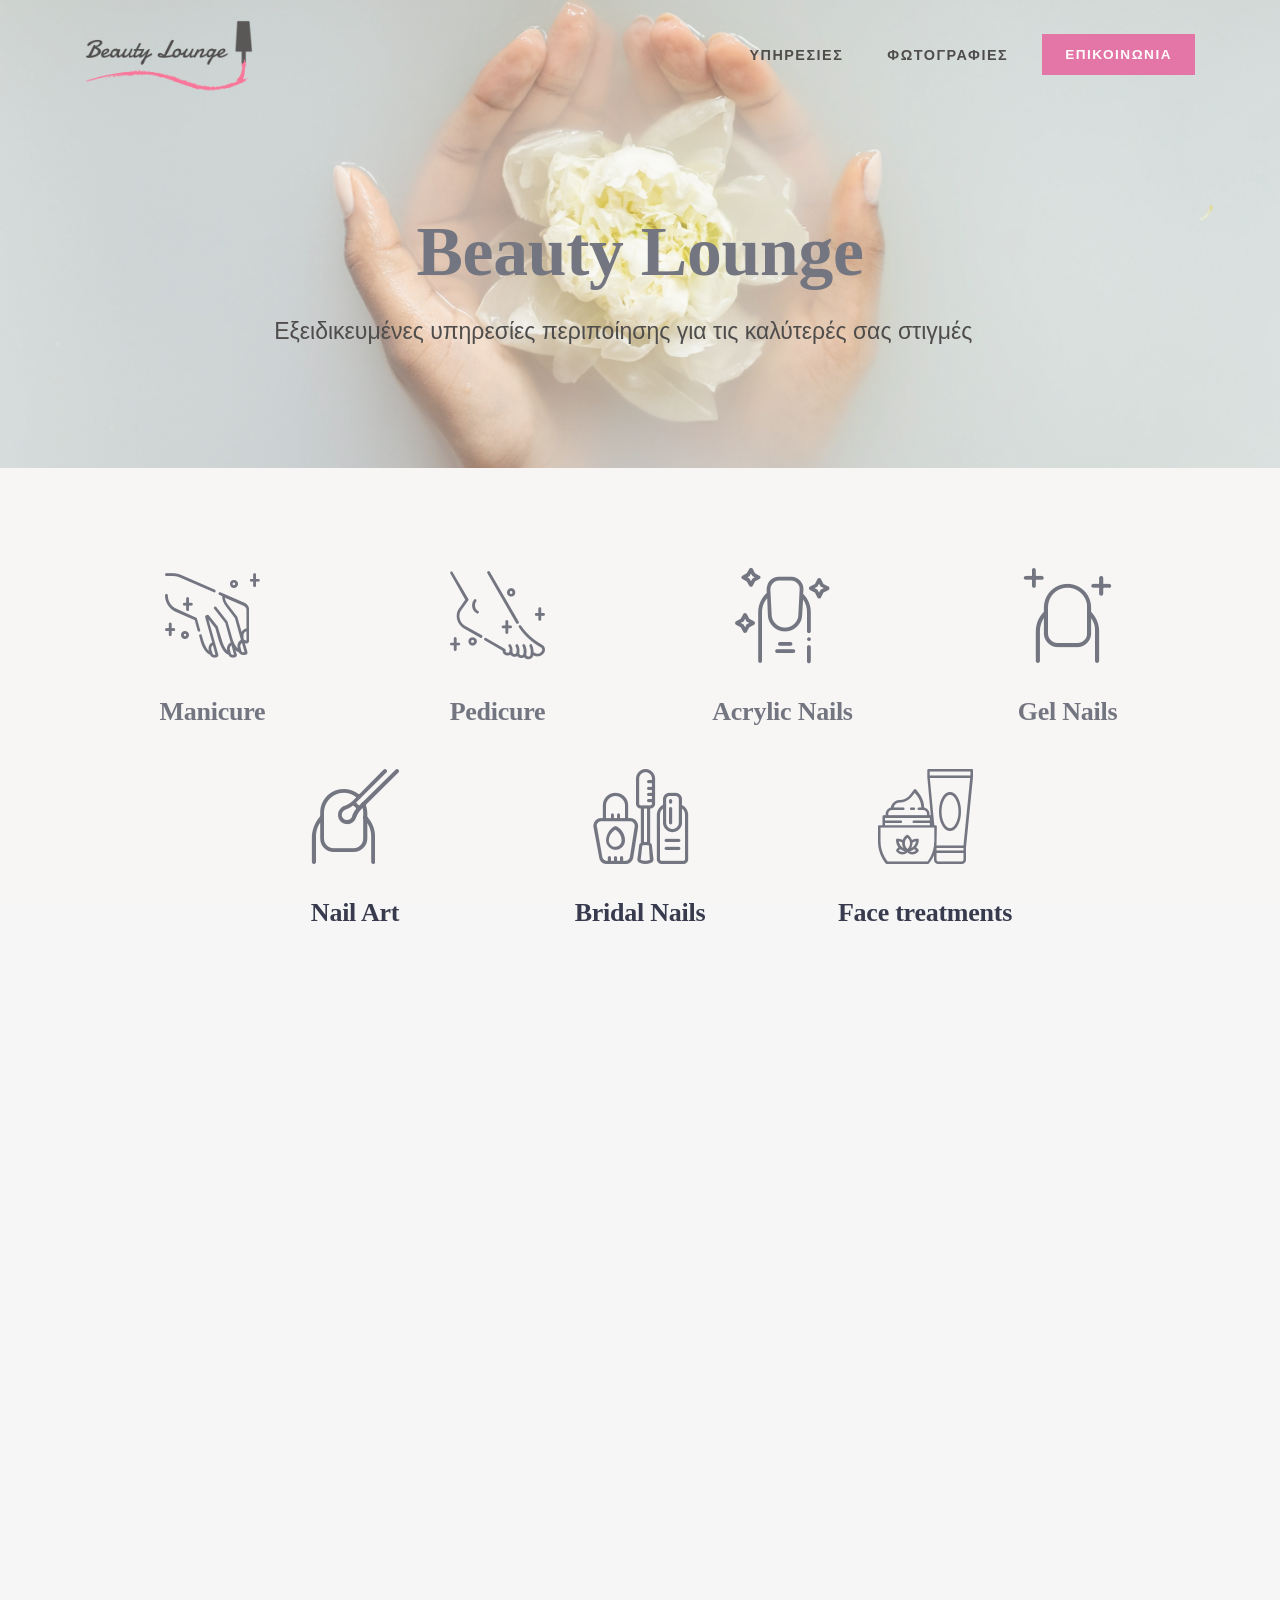
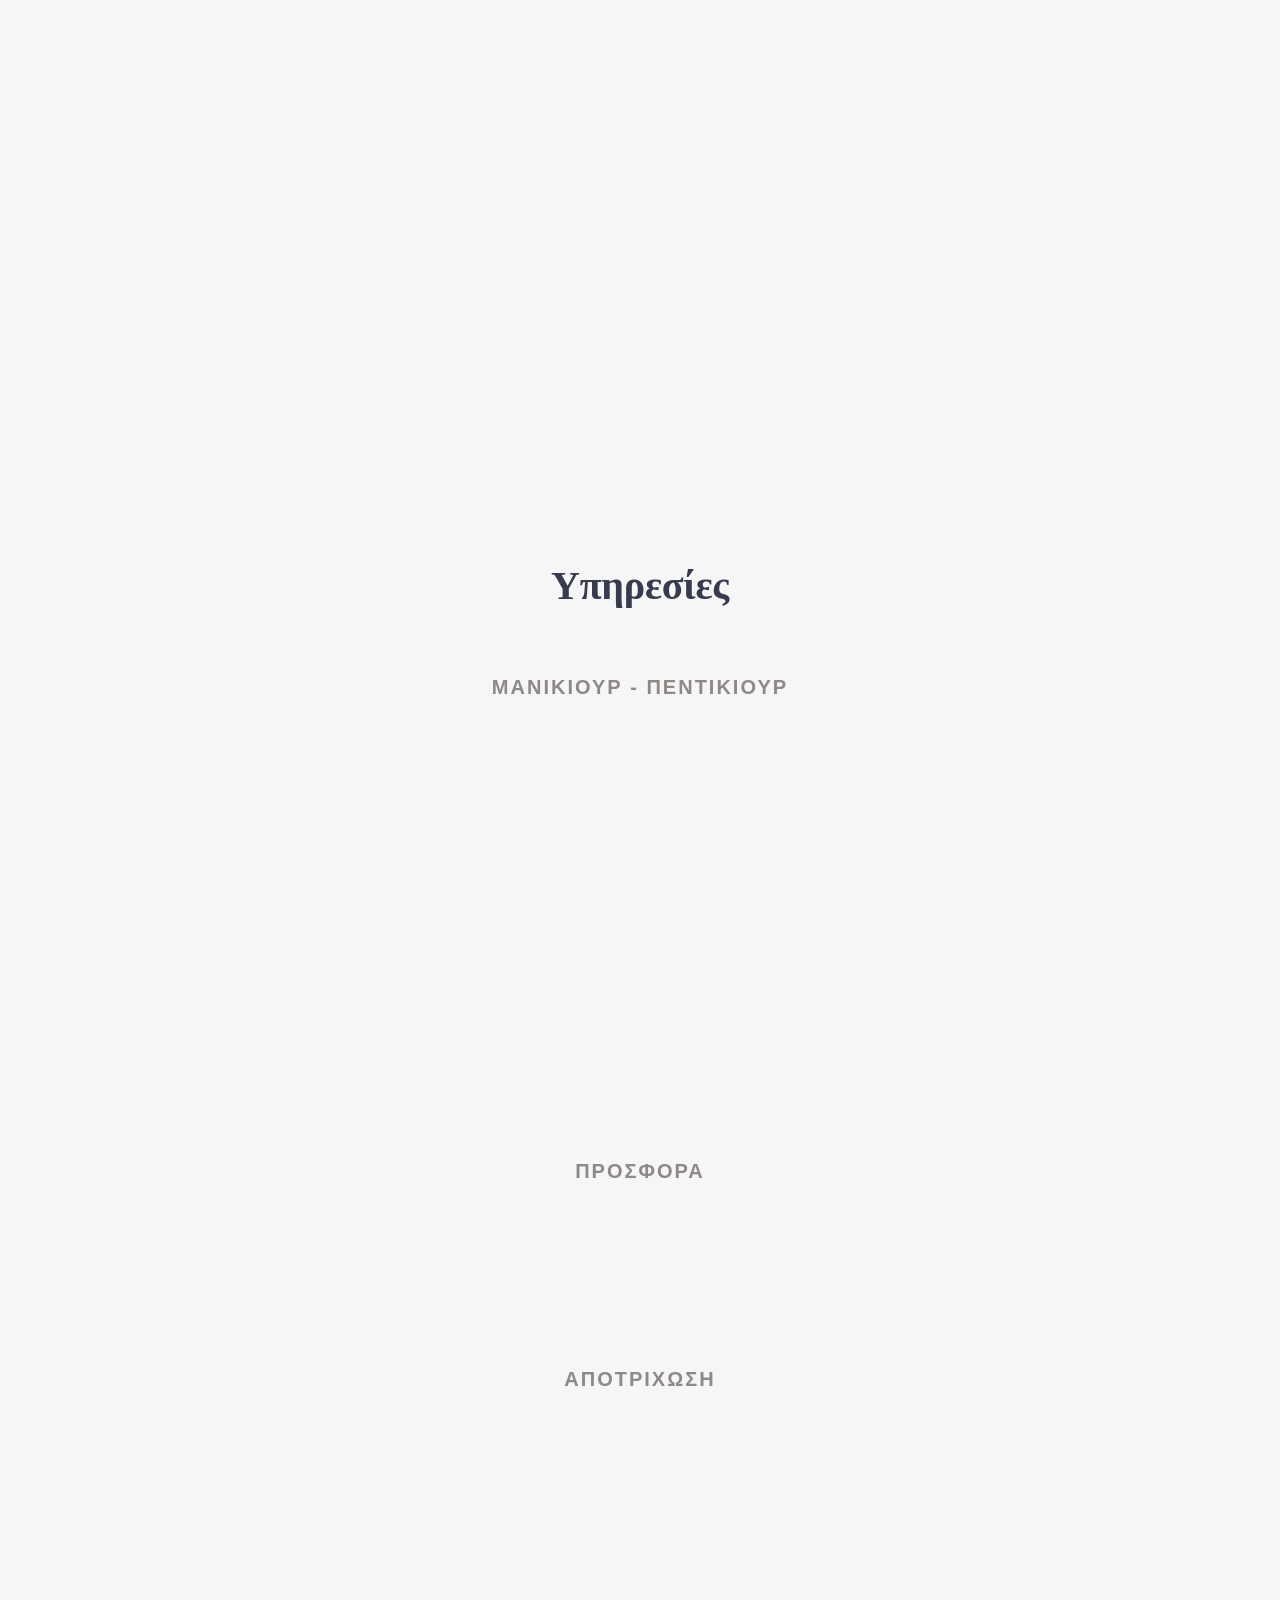
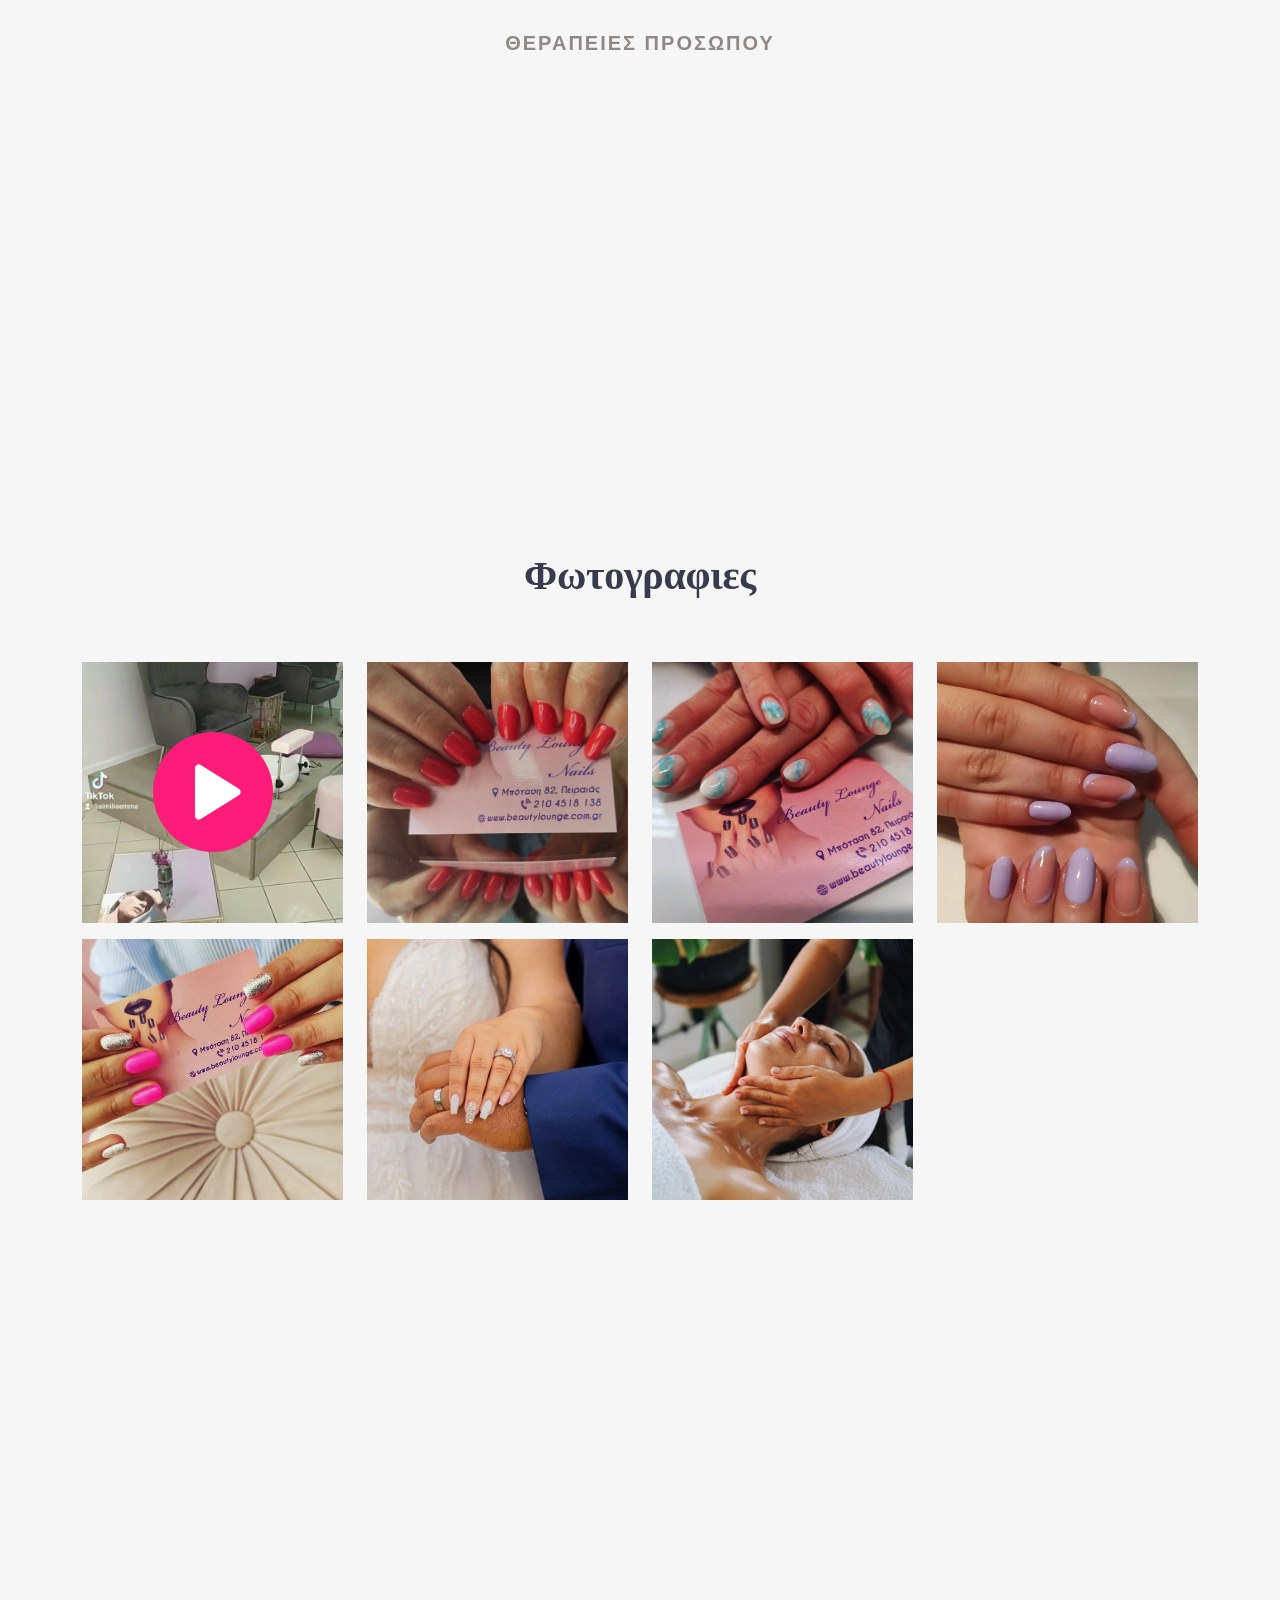
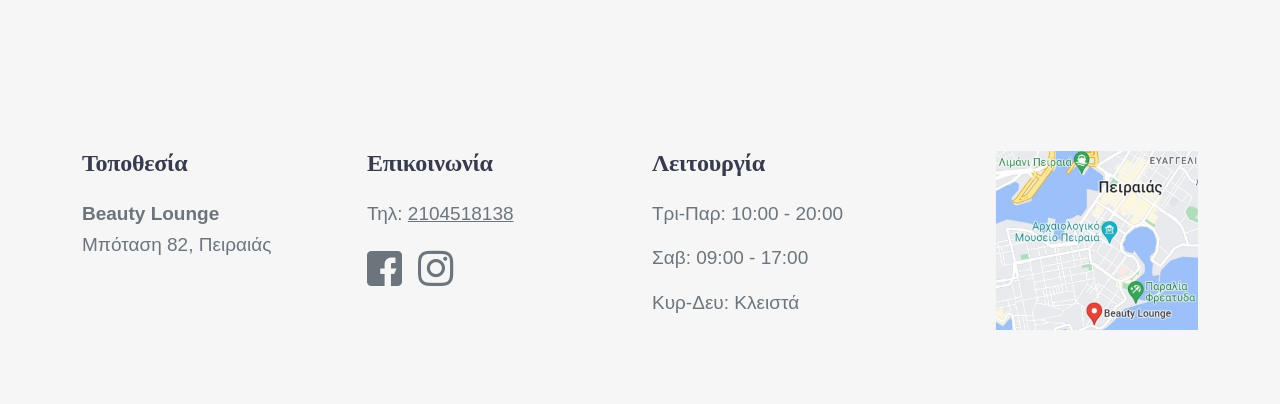
==== index.html @ d732a458 "Update price list" ====
<!DOCTYPE html>
<html lang="en">
<head>
	<meta charset="utf-8">
	<meta http-equiv="X-UA-Compatible" content="IE=edge" />
	<meta http-equiv="Content-Security-Policy" content="default-src 'self'">
	<meta name="description" content="Beauty Lounge is nail salon located in Piraeus" />
	<meta name="keywords" content="beauty lounge, peiraias, Piraeus, beauty, salon, beauty parlour, nails, manicure, pedicure, care, health, massage">
	<meta name="viewport" content="width=device-width, initial-scale=1.0" />
	<meta property="og:type" content="website" />
	<meta property="og:url" content="https://beautylounge.com.gr" />
	<meta property="og:image" content="https://beautylounge.com.gr/images/logo.webp" />
	<meta property="og:title" content="Beauty Lounge" />
	<meta property="og:description" content="Beauty Lounge is nail salon located in Piraeus" />
	<meta property="og:locale" content="el_GR" />
	<meta property="og:locale:alternate" content="en_US" />
	<link rel="canonical" href="https://beautylounge.com.gr" />
	<meta property="og:site_name" content="Beauty Lounge" />
	<meta name="twitter:card" content="summary">
	<meta name="twitter:description" content="Beauty Lounge is nail salon located in Piraeus">
	<meta name="twitter:title" content="Beauty Lounge">
	<meta name="twitter:image" content="https://beautylounge.com.gr/images/logo.webp">
	<meta name="twitter:site" content="@beautylounge">
	<script type="application/ld+json">
		{"@context":"https://schema.org","@type":"WebSite","description":"Beauty Lounge is nail salon located in Piraeus","headline":"Beauty Lounge","name":"Beauty Lounge is nail salon located in Piraeus","url":"https://beautylounge.com.gr"}
	</script>
	<title>Beauty Lounge</title>
	<!-- FAVICON AND TOUCH ICONS -->
	<link rel="shortcut icon" href="images/favicon.ico" type="image/x-icon">
	<link rel="icon" href="images/favicon.ico" type="image/x-icon">
	<link rel="apple-touch-icon" sizes="152x152" href="images/apple-touch-icon-152x152.webp">
	<link rel="apple-touch-icon" sizes="120x120" href="images/apple-touch-icon-120x120.webp">
	<link rel="apple-touch-icon" sizes="76x76" href="images/apple-touch-icon-76x76.webp">
	<link rel="apple-touch-icon" href="images/apple-touch-icon.webp">
	<link rel="icon" href="images/apple-touch-icon.webp" type="image/x-icon">
	<!-- GOOGLE FONTS -->
	<link href="https://fonts.googleapis.com/css2?family=Catamaran:wght@300;400;500;700;800&display=swap" rel="stylesheet">
	<link href="https://fonts.googleapis.com/css2?family=Lora:ital,wght@0,400;0,500;0,600;0,700;1,400;1,500&display=swap" rel="stylesheet">
	<!-- BOOTSTRAP CSS -->
	<link href="css/bootstrap.min.css" rel="stylesheet">
	<!-- FONT ICONS -->
	<link href="css/flaticon.css" rel="stylesheet">
	<!-- PLUGINS STYLESHEET -->
	<link href="css/menu.css" rel="stylesheet">
	<link id="effect" href="css/dropdown-effects/fade-down.css" media="all" rel="stylesheet">
	<link href="css/magnific-popup.css" rel="stylesheet">
	<link href="css/flexslider.css" rel="stylesheet">
	<link href="css/owl.carousel.min.css" rel="stylesheet">
	<link href="css/owl.theme.default.min.css" rel="stylesheet">
	<link href="css/datetimepicker.min.css" rel="stylesheet">
	<!-- TEMPLATE CSS -->
	<link href="css/style.css" rel="stylesheet">
	<!-- ON SCROLL ANIMATION -->
	<link href="css/animate.css" rel="stylesheet">
	<!-- RESPONSIVE CSS -->
	<link href="css/responsive.css" rel="stylesheet">
</head>

<body>
	<!-- PRELOADER SPINNER -->
	<div id="loading" class="violet-red-loading">
		<div id="loading-center">
			<div class="spinner">
				<div class="blob top"></div>
				<div class="blob bottom"></div>
				<div class="blob left"></div>
				<div class="blob move-blob"></div>
			</div>
		</div>
	</div>
	<!-- PAGE CONTENT -->
	<div id="page" class="page">
		<!-- HEADER -->
		<header id="header" class="header tra-menu navbar-dark">
			<div class="header-wrapper">
				<!-- MOBILE HEADER -->
				<div class="wsmobileheader clearfix">
					<span class="smllogo"><img src="images/logo.webp" alt="mobile-logo" /></span>
					<a id="wsnavtoggle" class="wsanimated-arrow"><span></span></a>
					<a href="tel:2104518138" class="callusbtn ico-20"><span class="flaticon-phone-call-1"></span></a>
				</div>
				<!-- NAVIGATION MENU -->
				<div class="wsmainfull menu clearfix">
					<div class="wsmainwp clearfix">
						<!-- HEADER LOGO -->
						<div class="desktoplogo"><a href="#home" class="logo-black"><img src="images/logo.webp" alt="header-logo"></a></div>
						<!-- MAIN MENU -->
						<nav class="wsmenu clearfix">
							<ul class="wsmenu-list">
								<!-- SIMPLE NAVIGATION LINK -->
								<li class="nl-simple" aria-haspopup="true"><a href="#services">Υπηρεσιες</a></li>
								<!-- SIMPLE NAVIGATION LINK -->
								<li class="nl-simple" aria-haspopup="true"><a href="#gallery">Φωτογραφιες</a></li>
								<!-- SIMPLE NAVIGATION LINK -->
								<!-- <li class="nl-simple" aria-haspopup="true"><a href="booking.html">Booking</a></li> -->
								<!-- HEADER BUTTON -->
								<li class="nl-simple" aria-haspopup="true">
									<a href="#contact" class="btn violet-red--btn tra-black--hover last-link">Επικοινωνια</a>
								</li>
							</ul>
						</nav> <!-- END MAIN MENU -->
					</div>
				</div> <!-- END NAVIGATION MENU -->
			</div> <!-- End header-wrapper -->
		</header> <!-- END HEADER -->
		<!-- HERO-9 -->
		<div id="home"></div>
		<section id="hero-9" class="bg-fixed hero-section division">
			<div class="container">
				<div class="row d-flex align-items-center">
					<!-- HERO TEXT -->
					<div class="col-md-12 col-lg-12">
						<div class="hero-9-txt">
							<!-- Title -->
							<h2>Beauty Lounge</h2>
							<!-- Text -->
							<p class="p-title-md">
								Εξειδικευμένες υπηρεσίες περιποίησης για τις καλύτερές σας στιγμές
							</p>
							<!-- Button -->
							<!-- <a href="#about-4" class="btn violet-red--btn tra-black--hover">Find Out More</a> -->
						</div>
					</div> <!-- END HERO TEXT -->
				</div> <!-- End row -->
			</div> <!-- End container -->
		</section> <!-- END HERO-9 -->
		<!-- SERVICES-2 -->
		<section id="services-2" class="wide-70 services-section division">
			<div class="container">
				<!-- SERVICES-2 WRAPPER -->
				<div class="sbox-2-wrapper text-center">
					<div class="row row-cols-3 row-cols-md-4 services-row">
						<!-- SERVICES BOX #1 -->
						<div class="col">
							<div id="sb-2-1" class="sbox-2 mb-40 wow fadeInUp" data-wow-delay="0.3s">
								<!-- Icon -->
								<div class="sbox-ico ico-95 black--color">
									<span class="flaticon-manicure-1"></span>
								</div>
								<!-- Title -->
								<h5 class="h5-lg">Manicure</h5>
								<!-- Text -->
								<!-- <p class="p-lg">Ligula risus auctor tempus and dolor vitae undo purus semper sodales</p> -->
								<!-- Link -->
								<!-- <p class="tra-link mt-20"><a href="pricing.html">Find Out More</a></p> -->
							</div>
						</div>
						<!-- SERVICES BOX #2 -->
						<div class="col">
							<div id="sb-2-2" class="sbox-2 mb-40 wow fadeInUp" data-wow-delay="0.6s">
								<!-- Icon -->
								<div class="sbox-ico ico-95 black--color">
									<span class="flaticon-pedicure"></span>
								</div>
								<!-- Title -->
								<h5 class="h5-lg">Pedicure</h5>
							</div>
						</div>
						<!-- SERVICES BOX #3 -->
						<div class="col">
							<div id="sb-2-3" class="sbox-2 mb-40 wow fadeInUp" data-wow-delay="0.9s">
								<!-- Icon -->
								<div class="sbox-ico ico-95 black--color">
									<span class="flaticon-nail"></span>
								</div>
								<!-- Title -->
								<h5 class="h5-lg">Acrylic Nails</h5>
							</div>
						</div>
						<!-- SERVICES BOX #4 -->
						<div class="col">
							<div id="sb-2-1" class="sbox-2 mb-40 wow fadeInUp" data-wow-delay="0.3s">
								<!-- Icon -->
								<div class="sbox-ico ico-95 black--color">
									<span class="flaticon-nail-art"></span>
								</div>
								<!-- Title -->
								<h5 class="h5-lg">Gel Nails</h5>
							</div>
						</div>
						<!-- SERVICES BOX #5 -->
						<div class="col">
							<div id="sb-2-2" class="sbox-2 mb-40 wow fadeInUp" data-wow-delay="0.6s">
								<!-- Icon -->
								<div class="sbox-ico ico-95 black--color">
									<span class="flaticon-nail-polish-2"></span>
								</div>
								<!-- Title -->
								<h5 class="h5-lg">Nail Art</h5>
							</div>
						</div>
						<!-- SERVICES BOX #6 -->
						<div class="col">
							<div id="sb-2-3" class="sbox-2 mb-40 wow fadeInUp" data-wow-delay="0.9s">
								<!-- Icon -->
								<div class="sbox-ico ico-95 black--color">
									<span class="flaticon-nail-polish-1"></span>
								</div>
								<!-- Title -->
								<h5 class="h5-lg">Bridal Nails</h5>
							</div>
						</div>
						<!-- SERVICES BOX #7 -->
						<div class="col-12">
							<div id="sb-2-3" class="sbox-2 mb-40 wow fadeInUp" data-wow-delay="0.9s">
								<!-- Icon -->
								<div class="sbox-ico ico-95 black--color">
									<span class="flaticon-cream-2"></span>
								</div>
								<!-- Title -->
								<h5 class="h5-lg">Face treatments</h5>
							</div>
						</div>
					</div> <!-- End row -->
				</div> <!-- END SERVICES-2 WRAPPER -->
			</div> <!-- End container -->
		</section> <!-- END SERVICES-2 -->
		<!-- ABOUT-3a -->
		<section id="about-3a" class="about-section division">
			<div class="container">
				<div class="row d-flex align-items-center">
					<!-- IMAGE BLOCK -->
					<div class="col-md-5 col-lg-6 order-last order-md-2">
						<div class="img-block left-column wow fadeInRight">
							<img class="img-fluid" src="images/homepage-about-1.webp" alt="about-image">
						</div>
					</div>
					<!-- TEXT BLOCK -->
					<div class="col-md-7 col-lg-6 order-first order-md-2">
						<div class="txt-block right-column wow fadeInLeft">
							<!-- Section ID -->
							<!-- <div class="section-id">Get Your Shine On</div> -->
							<!-- Title -->
							<h2>Λάβετε τη φροντίδα που σας αξίζει</h2>
							<!-- Text -->
							<p class="p-lg">
								Το Beauty Lounge είναι μια νέα επιχείρηση στο χώρο της ομορφιάς που δημιουργήθηκε από άτομο με πολυετή πείρα στο αντικείμενο.
								<br/>
								Μπορείτε να επισκεφτείτε το ινστιτούτο μας σε μια από τις πιο όμορφες συνοικίες του Πειραιά και να βρείτε όλες τις σύχρονες τάσεις στο χώρο της ομορφιάς.
							</p>
							<p class="p-lg">
								Γιατί δε σταματάμε ποτέ να ενημερωνόμαστε για νέες τεχνικές!
								<br/>
								Ανυπομονούμε να σας υποδεχτούμε.
							</p>
							<p class="p-lg">
								Το προσωπικό μας θα σας εξυπηρετήσει με τον καλύτερο τρόπο και λαμβάνοντας όλα τα απαραίτητα μέτρα προστασίας.
							</p>
							<p class="p-lg">
								Σας περιμένουμε στον όμορφα διαμορφωμένο χώρο μας προκειμένου να κάνουμε τη καθεμιά από εσάς να νιώσει μοναδική!
							</p>
							<!-- List -->
							<!-- <ul class="simple-list">
								<li class="list-item">
									<p class="p-lg">Aliquam vitae molestie at quisque sapien volutpat and justo, aliquet molestie purus
										efficitur ipsum
									</p>
								</li>
							</ul> -->
						</div>
					</div>
				</div> <!-- End row -->
			</div> <!-- End container -->
		</section> <!-- END ABOUT-3a -->
		<!-- ABOUT-4 -->
		<section id="about-4" class="pt-100 about-section division">
			<div class="container">
				<div class="row d-flex align-items-center">
					<!-- TEXT BLOCK -->
					<div class="col-md-6 px-0">
						<div class="txt-block left-column wow fadeInRight">
							<!-- Section ID -->
							<!-- <span class="section-id">Fresh, Shiny, Bright</span> -->
							<!-- Title -->
							<h2>Ανακαλύψτε την πιο όμορφη εκδοχή του εαυτού σας!</h2>
							<p class="p-lg">
								Στο χώρο μας μπορείτε να απολαύσετε εξειδικευμένες θεραπείες προσώπου ανάλογα με τις ανάγκες της επιδερμίδας σας.
							</p>
							<p class="p-lg">
								Στο Beauty Lounge πιστεύουμε ότι η ομορφιά είναι θέμα επιλογής δεν είναι θέμα τύχης! Σε συνεργασία με το brand name Juliette Armand και τα εξειδικευμένα και βραβευμένα καλλυντικά τους είμαστε στη διάθεσή σας να σας παρέχουμε τις υπηρεσίες και τις γνώσεις σε οποιαδήποτε περίσταση τις χρειαστείτε και ανάλογα με τις ανάγκες του δέρματος σας.
							</p>
						</div>
					</div>
					<!-- IMAGE BLOCK -->
					<div class="col-md-6">
						<div class="img-block right-column wow fadeInLeft">
							<img class="img-fluid" src="images/homepage-about-2.webp" alt="about-image">
						</div>
					</div>
				</div> <!-- End row -->
			</div> <!-- End container -->
		</section> <!-- END ABOUT-4 -->
		<!-- PRICING-3 -->
		<section id="services" class="wide-90 pricing-section division">
			<!-- SECTION TITLE -->
			<div class="row justify-content-center">
				<div class="col-lg-10 col-xl-8">
					<div class="section-title title-01 mb-60">
						<h1>Υπηρεσίες</h1>
					</div>
				</div>
			</div>
			<!-- SECTION TITLE -->
			<div class="row justify-content-center">
				<div class="col-lg-10 col-xl-8">
					<div class="section-title title-01 mb-60">
						<!-- Section ID -->
						<span class="section-id section-id-xl">Μανικιουρ - Πεντικιουρ</span>
						<!-- Title -->
						<!-- <h3>Δείτε τις υπηρεσίες που προσφέρουμε</h3> -->
					</div>
				</div>
			</div>
			<div class="container">
				<!-- PRICING-3 WRAPPER -->
				<div class="pricing-3-wrapper">
					<div class="row">
						<!-- PRICING-3 TABLE -->
						<div class="col-lg-6">
							<div class="pricing-3-table pr-25 wow fadeInUp">
								<!-- PRICING LIST -->
								<ul class="pricing-3-list">
									<li class="pricing-3-item">
										<div class="detail-price">
											<div class="price-name">
												<h5 class="h5-lg font-candara">Μανικιούρ απλό</h5>
											</div>
											<div class="price-dots"></div>
											<div class="price-number">
												<h5 class="h5-lg font-candara">€ 10</h5>
											</div>
										</div>
									</li>
									<li class="pricing-3-item">
										<div class="detail-price">
											<div class="price-name">
												<h5 class="h5-lg font-candara">Express Μανικιούρ</h5>
											</div>
											<div class="price-dots"></div>
											<div class="price-number">
												<h5 class="h5-lg font-candara">€ 6</h5>
											</div>
										</div>
										<div class="price-txt">
											<p class="p-md"><em>Λιμάρισμα - Βερνίκι απλό</em></p>
										</div>
									</li>
									<li class="pricing-3-item">
										<div class="detail-price">
											<div class="price-name">
												<h5 class="h5-lg font-candara">Express Μανικιούρ</h5>
											</div>
											<div class="price-dots"></div>
											<div class="price-number">
												<h5 class="h5-lg font-candara"><span class="light-text me-1">από</span> € 8</h5>
											</div>
										</div>
										<div class="price-txt">
											<p class="p-md"><em>Λιμάρισμα - Βερνίκι ημιμόνιμο</em></p>
										</div>
									</li>
									<li class="pricing-3-item">
										<div class="detail-price">
											<div class="price-name">
												<h5 class="h5-lg font-candara">Μανικιούρ Ημιμόνιμο</h5>
											</div>
											<div class="price-dots"></div>
											<div class="price-number">
												<h5 class="h5-lg font-candara">€ 15</h5>
											</div>
										</div>
									</li>
									<li class="pricing-3-item">
										<div class="detail-price">
											<div class="price-name">
												<h5 class="h5-lg font-candara">Μανικιούρ Ημιμόνιμο με Ενίσχυση</h5>
											</div>
											<div class="price-dots"></div>
											<div class="price-number">
												<h5 class="h5-lg font-candara">€ 17</h5>
											</div>
										</div>
									</li>
									<li class="pricing-3-item resp-lst">
										<div class="detail-price">
											<div class="price-name">
												<h5 class="h5-lg font-candara">Πεντικιούρ απλό</h5>
											</div>
											<div class="price-dots"></div>
											<div class="price-number">
												<h5 class="h5-lg font-candara">€ 15</h5>
											</div>
										</div>
									</li>
								</ul> <!-- END PRICING LIST -->
							</div>
						</div> <!-- END PRICING-3 TABLE -->
						<!-- PRICING-3 TABLE -->
						<div class="col-lg-6">
							<div class="pricing-3-table pl-25 wow fadeInUp">
								<ul class="pricing-3-list">
									<li class="pricing-3-item">
										<div class="detail-price">
											<div class="price-name">
												<h5 class="h5-lg font-candara">Πεντικιούρ Ημιμόνιμο</h5>
											</div>
											<div class="price-dots"></div>
											<div class="price-number">
												<h5 class="h5-lg font-candara">€ 19</h5>
											</div>
										</div>
									</li>
									<li class="pricing-3-item">
										<div class="detail-price">
											<div class="price-name">
												<h5 class="h5-lg font-candara">Spa Πεντικιούρ</h5>
											</div>
											<div class="price-dots"></div>
											<div class="price-number">
												<h5 class="h5-lg font-candara">€ 18</h5>
											</div>
										</div>
									</li>
									<li class="pricing-3-item">
										<div class="detail-price">
											<div class="price-name">
												<h5 class="h5-lg font-candara">Θεραπεία Παραφίνης</h5>
											</div>
											<div class="price-dots"></div>
											<div class="price-number">
												<h5 class="h5-lg font-candara">€ 5</h5>
											</div>
										</div>
									</li>
									<li class="pricing-3-item">
										<div class="detail-price">
											<div class="price-name">
												<h5 class="h5-lg font-candara">Φυσική Ενίσχυση Gel</h5>
											</div>
											<div class="price-dots"></div>
											<div class="price-number">
												<h5 class="h5-lg font-candara">€ 30</h5>
											</div>
										</div>
									</li>
									<li class="pricing-3-item">
										<div class="detail-price">
											<div class="price-name">
												<h5 class="h5-lg font-candara">Συντήρηση Gel</h5>
											</div>
											<div class="price-dots"></div>
											<div class="price-number">
												<h5 class="h5-lg font-candara">€ 24</h5>
											</div>
										</div>
									</li>
									<li class="pricing-3-item">
										<div class="detail-price">
											<div class="price-name">
												<h5 class="h5-lg font-candara">Φυσική Ενίσχυση Acrygel</h5>
											</div>
											<div class="price-dots"></div>
											<div class="price-number">
												<h5 class="h5-lg font-candara">€ 30</h5>
											</div>
										</div>
									</li>
									<li class="pricing-3-item">
										<div class="detail-price">
											<div class="price-name">
												<h5 class="h5-lg font-candara">Συντήρηση Acrygel</h5>
											</div>
											<div class="price-dots"></div>
											<div class="price-number">
												<h5 class="h5-lg font-candara">€ 24</h5>
											</div>
										</div>
									</li>
									<li class="pricing-3-item">
										<div class="detail-price">
											<div class="price-name">
												<h5 class="h5-lg font-candara">Διορθώσεις</h5>
											</div>
											<div class="price-dots"></div>
											<div class="price-number">
												<h5 class="h5-lg font-candara">Δωρεάν</h5>
											</div>
										</div>
									</li>
								</ul> <!-- END PRICING LIST -->
							</div>
						</div> <!-- END PRICING-3 TABLE -->
					</div> <!-- End row -->
				</div> <!-- END PRICING-3 WRAPPER -->
			</div> <!-- End container -->
			<!-- SECTION TITLE -->
			<div class="row justify-content-center">
				<div class="col-lg-10 col-xl-8">
					<div class="section-title title-01 mt-60 mb-60">
						<!-- Section ID -->
						<span class="section-id section-id-xl">Προσφορα</span>
						<!-- Title -->
						<!-- <h3>Δείτε τις υπηρεσίες που προσφέρουμε</h3> -->
					</div>
				</div>
			</div>
			<div class="container">
				<!-- PRICING-3 WRAPPER -->
				<div class="pricing-3-wrapper">
					<div class="row">
						<!-- PRICING-3 TABLE -->
						<div class="col-lg-12">
							<div class="pricing-3-table wow fadeInUp">
								<!-- PRICING LIST -->
								<ul class="pricing-3-list">
									<li class="pricing-3-item">
										<div class="detail-price">
											<div class="price-name">
												<h5 class="h5-lg font-candara">Μανικιούρ & Πεντικιούρ (Ημιμόνιμο)</h5>
											</div>
											<div class="price-dots"></div>
											<div class="price-number">
												<h5 class="h5-lg font-candara">€ 30</h5>
											</div>
										</div>
										<div class="price-txt">
											<p class="p-md"><em>Η προσφορά ισχύει έως 31/08</em></p>
										</div>
									</li>
								</ul> <!-- END PRICING LIST -->
							</div>
						</div> <!-- END PRICING-3 TABLE -->
					</div> <!-- End row -->
				</div> <!-- END PRICING-3 WRAPPER -->
			</div> <!-- End container -->
			<!-- SECTION TITLE -->
			<div class="row justify-content-center">
				<div class="col-lg-10 col-xl-8">
					<div class="section-title title-01 mt-60 mb-60">
						<!-- Section ID -->
						<span class="section-id section-id-xl">Αποτριχωση</span>
						<!-- Title -->
						<!-- <h3>Δείτε τις υπηρεσίες που προσφέρουμε</h3> -->
					</div>
				</div>
			</div>
			<div class="container">
				<!-- PRICING-3 WRAPPER -->
				<div class="pricing-3-wrapper">
					<div class="row">
						<!-- PRICING-3 TABLE -->
						<div class="col-lg-6">
							<div class="pricing-3-table pr-25 wow fadeInUp">
								<!-- PRICING LIST -->
								<ul class="pricing-3-list">
									<li class="pricing-3-item">
										<div class="detail-price">
											<div class="price-name">
												<h5 class="h5-lg font-candara">Φρύδια</h5>
											</div>
											<div class="price-dots"></div>
											<div class="price-number">
												<h5 class="h5-lg font-candara">€ 5</h5>
											</div>
										</div>
									</li>
									<li class="pricing-3-item">
										<div class="detail-price">
											<div class="price-name">
												<h5 class="h5-lg font-candara">Άνω Χείλος</h5>
											</div>
											<div class="price-dots"></div>
											<div class="price-number">
												<h5 class="h5-lg font-candara">€ 5</h5>
											</div>
										</div>
									</li>
									<li class="pricing-3-item resp-lst">
										<div class="detail-price">
											<div class="price-name">
												<h5 class="h5-lg font-candara">Χέρια</h5>
											</div>
											<div class="price-dots"></div>
											<div class="price-number">
												<h5 class="h5-lg font-candara">€ 10</h5>
											</div>
										</div>
									</li>
								</ul> <!-- END PRICING LIST -->
							</div>
						</div> <!-- END PRICING-3 TABLE -->
						<!-- PRICING-3 TABLE -->
						<div class="col-lg-6">
							<div class="pricing-3-table pl-25 wow fadeInUp">
								<ul class="pricing-3-list">
									<li class="pricing-3-item">
										<div class="detail-price">
											<div class="price-name">
												<h5 class="h5-lg font-candara">Πόδια</h5>
											</div>
											<div class="price-dots"></div>
											<div class="price-number">
												<h5 class="h5-lg font-candara"><span class="light-text me-1">από</span> € 12</h5>
											</div>
										</div>
									</li>
									<li class="pricing-3-item">
										<div class="detail-price">
											<div class="price-name">
												<h5 class="h5-lg font-candara">Μισό Πόδι</h5>
											</div>
											<div class="price-dots"></div>
											<div class="price-number">
												<h5 class="h5-lg font-candara"><span class="light-text me-1">από</span> € 6</h5>
											</div>
										</div>
									</li>
									<li class="pricing-3-item">
										<div class="detail-price">
											<div class="price-name">
												<h5 class="h5-lg font-candara">Μπικίνι</h5>
											</div>
											<div class="price-dots"></div>
											<div class="price-number">
												<h5 class="h5-lg font-candara">€ 10</h5>
											</div>
										</div>
									</li>
								</ul> <!-- END PRICING LIST -->
							</div>
						</div> <!-- END PRICING-3 TABLE -->
					</div> <!-- End row -->
				</div> <!-- END PRICING-3 WRAPPER -->
			</div> <!-- End container -->
			<!-- SECTION TITLE -->
			<div class="row justify-content-center">
				<div class="col-lg-10 col-xl-8">
					<div class="section-title title-01 mt-60 mb-60">
						<!-- Section ID -->
						<span class="section-id section-id-xl">Θεραπειες προσωπου</span>
						<!-- Title -->
						<!-- <h3>Δείτε τις υπηρεσίες που προσφέρουμε</h3> -->
					</div>
				</div>
			</div>
			<div class="container">
				<!-- PRICING-3 WRAPPER -->
				<div class="pricing-3-wrapper">
					<div class="row">
						<!-- PRICING-3 TABLE -->
						<div class="col-lg-6">
							<div class="pricing-3-table pr-25 wow fadeInUp">
								<!-- PRICING LIST -->
								<ul class="pricing-3-list">
									<li class="pricing-3-item">
										<div class="detail-price">
											<div class="price-name">
												<h5 class="h5-lg font-candara">Hydration C Therapy</h5>
											</div>
											<div class="price-dots"></div>
											<div class="price-number">
												<h5 class="h5-lg font-candara">€ 35</h5>
											</div>
										</div>
										<div class="price-txt">
											<p class="p-md"><em>Θεραπεία ενυδάτωσης με υαλουρονικό και βιταμίνη C</em></p>
										</div>
									</li>
									<li class="pricing-3-item resp-lst">
										<div class="detail-price">
											<div class="price-name">
												<h5 class="h5-lg font-candara">Proteinous Lifting Therapy</h5>
											</div>
											<div class="price-dots"></div>
											<div class="price-number">
												<h5 class="h5-lg font-candara">€ 35</h5>
											</div>
										</div>
										<div class="price-txt">
											<p class="p-md"><em>Αντιγηραντική-συσφικτική θεραπεία με άμεση αίσθηση "lifting" και κοκτέιλ πρωτεϊνών</em></p>
										</div>
									</li>
								</ul> <!-- END PRICING LIST -->
							</div>
						</div> <!-- END PRICING-3 TABLE -->
						<!-- PRICING-3 TABLE -->
						<div class="col-lg-6">
							<div class="pricing-3-table pl-25 wow fadeInUp">
								<ul class="pricing-3-list">
									<li class="pricing-3-item">
										<div class="detail-price">
											<div class="price-name">
												<h5 class="h5-lg font-candara">Caviar Therapy</h5>
											</div>
											<div class="price-dots"></div>
											<div class="price-number">
												<h5 class="h5-lg font-candara">€ 35</h5>
											</div>
										</div>
										<div class="price-txt">
											<p class="p-md"><em>Θρεπτική θεραπεία που βελτιώνει την όψη της επιδερμίδας με μαύρο και κόκκινο χαβιάρι, Ω3 και Ω6 για όλους τους τύπους δέρματος</em></p>
										</div>
									</li>
									<li class="pricing-3-item">
										<div class="detail-price">
											<div class="price-name">
												<h5 class="h5-lg font-candara">Eye Shine Therapy</h5>
											</div>
											<div class="price-dots"></div>
											<div class="price-number">
												<h5 class="h5-lg font-candara">€ 30</h5>
											</div>
										</div>
										<div class="price-txt">
											<p class="p-md"><em>Στοχευμένη θεραπεία για την περιοχή γύρω από τα μάτια με εξειδικευμένα συστατικά και ρετινοειδή, βελτιώνοντας την όψη και τους μαύρους κύκλους</em></p>
										</div>
									</li>
								</ul> <!-- END PRICING LIST -->
							</div>
						</div> <!-- END PRICING-3 TABLE -->
					</div> <!-- End row -->
				</div> <!-- END PRICING-3 WRAPPER -->
			</div> <!-- End container -->
		</section> <!-- END PRICING-3 -->
		<!-- GALLERY-2 -->
		<section id="gallery" class="pt-100 gallery-section division">
			<div class="container">
				<!-- SECTION TITLE -->
				<div class="row justify-content-center">
					<div class="col-lg-10 col-xl-8">
						<div class="section-title title-01 mb-60">
							<!-- Section ID -->
							<!-- <span class="section-id section-id-xl">Φωτογραφιες</span> -->
							<!-- Title -->
							<h1>Φωτογραφιες</h1>
						</div>
					</div>
				</div>
				<!-- IMAGES HOLDER -->
				<div class="row row-cols-1 row-cols-sm-2 row-cols-lg-4">
					<!-- VIDEO -->
					<div class="col">
						<div id="img-2-1" class="video-preview">
							<!-- Play Icon -->
							<div class="video-popup1" href="images/video/store-tour.mp4">
								<div class="video-btn video-btn-xl bg--rose ico-90">
									<div class="video-block-wrapper"><span class="flaticon-18"></span></div>
								</div>
							</div>
							<!-- Preview Image -->
							<img class="img-fluid" src="images/gallery/store-tour-thumb.webp" alt="video-preview">
						</div>
					</div>
					<!-- IMAGE -->
					<div class="col">
						<div id="img-2-1" class="gallery-image">
							<div class="image-link" href="images/gallery/card-1.webp">
								<div class="hover-overlay">
									<!-- Image -->
									<img class="img-fluid" src="images/gallery/card-1.webp" alt="gallery-image" />
									<div class="item-overlay"></div>
									<!-- Image Description -->
									<div class="image-description white--color">
										<div class="image-caption">
											<p class="txt-upcase">MANICURE</p>
											<h5 class="h5-lg">Beauty Lounge brand</h5>
										</div>
									</div>
								</div>
							</div>
						</div>
					</div>
					<!-- IMAGE -->
					<div class="col">
						<div id="img-2-1" class="gallery-image">
							<div class="image-link" href="images/gallery/card-2.webp">
								<div class="hover-overlay">
									<!-- Image -->
									<img class="img-fluid" src="images/gallery/card-2.webp" alt="gallery-image" />
									<div class="item-overlay"></div>
									<!-- Image Description -->
									<div class="image-description white--color">
										<div class="image-caption">
											<p class="txt-upcase">MANICURE</p>
											<h5 class="h5-lg">Beauty Lounge brand</h5>
										</div>
									</div>
								</div>
							</div>
						</div>
					</div>
					<!-- IMAGE -->
					<div class="col">
						<div id="img-2-1" class="gallery-image">
							<div class="image-link" href="images/gallery/nail-art-1.webp">
								<div class="hover-overlay">
									<!-- Image -->
									<img class="img-fluid" src="images/gallery/nail-art-1.webp" alt="gallery-image" />
									<div class="item-overlay"></div>
									<!-- Image Description -->
									<div class="image-description white--color">
										<div class="image-caption">
											<p class="txt-upcase">MANICURE</p>
											<h5 class="h5-lg">Nail Art</h5>
										</div>
									</div>
								</div>
							</div>
						</div>
					</div>
					<!-- IMAGE -->
					<div class="col">
						<div id="img-2-1" class="gallery-image">
							<div class="image-link" href="images/gallery/card-3.webp">
								<div class="hover-overlay">
									<!-- Image -->
									<img class="img-fluid" src="images/gallery/card-3.webp" alt="gallery-image" />
									<div class="item-overlay"></div>
									<!-- Image Description -->
									<div class="image-description white--color">
										<div class="image-caption">
											<p class="txt-upcase">MANICURE</p>
											<h5 class="h5-lg">Beauty Lounge brand</h5>
										</div>
									</div>
								</div>
							</div>
						</div>
					</div>
					<!-- IMAGE -->
					<div class="col">
						<div id="img-2-1" class="gallery-image">
							<div class="image-link" href="images/gallery/bridal-nails-1.webp">
								<div class="hover-overlay">
									<!-- Image -->
									<img class="img-fluid" src="images/gallery/bridal-nails-1.webp" alt="gallery-image" />
									<div class="item-overlay"></div>
									<!-- Image Description -->
									<div class="image-description white--color">
										<div class="image-caption">
											<p class="txt-upcase">BRIDAL NAILS</p>
											<h5 class="h5-lg">Bridal Manicure</h5>
										</div>
									</div>
								</div>
							</div>
						</div>
					</div>
					<!-- IMAGE -->
					<div class="col">
						<div id="img-2-1" class="gallery-image">
							<div class="image-link" href="images/gallery/face-treatment-1.webp">
								<div class="hover-overlay">
									<!-- Image -->
									<img class="img-fluid" src="images/gallery/face-treatment-1.webp" alt="gallery-image" />
									<div class="item-overlay"></div>
									<!-- Image Description -->
									<div class="image-description white--color">
										<div class="image-caption">
											<p class="txt-upcase">FACE TREATMENTS</p>
											<h5 class="h5-lg">Face therapy</h5>
										</div>
									</div>
								</div>
							</div>
						</div>
					</div>
				</div> <!-- END IMAGES HOLDER -->
			</div> <!-- End container -->
		</section> <!-- END GALLERY-2 -->
		<!-- ABOUT-5 -->
		<section id="about-5" class="wide-100 about-section division">
			<div class="container">
				<div class="row d-flex align-items-center">
					<!-- TEXT TABLE -->
					<div class="col-md-6 order-last order-md-2">
						<div class="txt-table left-column wow fadeInRight">
							<!-- Table -->
							<table class="table">
								<tbody>
									<tr>
										<td>Δευτέρα</td>
										<td></td>
										<td class="text-end">Κλειστά</td>
									</tr>
									<tr>
										<td>Τρίτη - Παρασκευή</td>
										<td></td>
										<td class="text-end">10:00 - 20:00</td>
									</tr>
									<tr>
										<td>Σάββατο</td>
										<td></td>
										<td class="text-end">09:00 - 17:00</td>
									</tr>
									<tr class="last-tr">
										<td>Κυριακή</td>
										<td></td>
										<td class="text-end">Κλειστά</td>
									</tr>
								</tbody>
							</table>
						</div>
					</div> <!-- END TEXT TABLE -->
					<!-- TEXT BLOCK -->
					<div class="col-md-6 order-first order-md-2">
						<div class="txt-block right-column wow fadeInLeft">
							<!-- Section ID -->
							<!-- <span class="section-id">Time Schedule</span> -->
							<!-- Title -->
							<h2>Ωράριο λειτουργίας</h2>
							<!-- Text -->
							<p class="p-lg">
								Για την καλύτερη εξυπηρέτησή σας, μπορείτε να μας καλέσετε και να κλείσετε το ραντεβού σας.
								<br/>
								Όλα τα υπόλοιπα τα αναλαμβάνουμε εμείς!
							</p>
						</div>
					</div> <!-- END TEXT BLOCK -->
				</div> <!-- End row -->
			</div> <!-- End container -->
		</section> <!-- END ABOUT-5 -->
		<!-- FOOTER-3 -->
		<footer id="contact" class="1bg--deep-blue footer division">
			<div class="container 1white-smoke--color">
				<!-- FOOTER CONTENT -->
				<div class="row">
					<!-- FOOTER CONTACTS -->
					<div class="col-sm-6 col-lg-3">
						<div class="footer-contacts mb-30">
							<!-- Title -->
							<h5 class="h5-md">Τοποθεσία</h5>
							<!-- Salon Name -->
							<p class="p-lg txt-600">Beauty Lounge</p>
							<!-- Address -->
							<p class="p-lg">Μπόταση 82, Πειραιάς</p>
						</div>
					</div>
					<!-- FOOTER CONTACTS -->
					<div class="col-sm-6 col-lg-3">
						<div class="footer-contacts mb-30">
							<!-- Title -->
							<h5 class="h5-md">Επικοινωνία</h5>
							<!-- Phone -->
							<p class="p-lg">Τηλ: <a href="tel:2104518138">2104518138</a></p>
							<!-- Email -->
							<!-- <p class="p-lg"><a href="mailto:yourdomain@mail.com" class="txt-600">hello@yourdomain.com</a></p> -->
							<!-- List -->
							<ul class="foo-socials ico-20 text-center clearfix">
								<li><a href="https://www.facebook.com/Beauty-Lounge_Piraeus-100943479301078/" target="_blank" class="ico-twitter"><span class="flaticon-facebook"></span></a></li>
								<li><a href="https://www.instagram.com/beauty_lounge_nails_face/" target="_blank" class="ico-facebook"><span class="flaticon-instagram"></span></a></li>
							</ul>
						</div>
					</div>
					<!-- FOOTER CONTACTS -->
					<div class="col-sm-6 col-lg-3">
						<div class="footer-info mb-30">
							<!-- Title -->
							<h5 class="h5-md">Λειτουργία</h5>
							<!-- Text -->
							<p class="p-lg">Τρι-Παρ: 10:00 - 20:00</p>
							<p class="p-lg">Σαβ: 09:00 - 17:00</p>
							<p class="p-lg">Κυρ-Δευ: Κλειστά</p>

						</div>
					</div>
					<!-- FOOTER GOOGLE MAP -->
					<div class="col-sm-6 col-lg-3">
						<div class="google-map mb-30">
							<a href="https://goo.gl/maps/ZmnpFvgiVTtjxdGUA" target="_blank">
								<img class="img-fluid" src="images/footer-map.webp" alt="footer-map">
							</a>
						</div>
					</div> <!-- END FOOTER GOOGLE MAP -->
				</div> <!-- END FOOTER CONTENT -->
			</div> <!-- End container -->
		</footer> <!-- END FOOTER-3 -->
	</div> <!-- END PAGE CONTENT -->
	<!-- EXTERNAL SCRIPTS -->
	<script src="js/jquery-3.6.0.min.js"></script>
	<script src="js/bootstrap.min.js"></script>
	<script src="js/modernizr.custom.js"></script>
	<script src="js/jquery.easing.js"></script>
	<script src="js/jquery.appear.js"></script>
	<script src="js/jquery.scrollto.js"></script>
	<script src="js/menu.js"></script>
	<script src="js/materialize.js"></script>
	<script src="js/datetimepicker.js"></script>
	<script src="js/jquery.vide.min.js"></script>
	<script src="js/imagesloaded.pkgd.min.js"></script>
	<script src="js/isotope.pkgd.min.js"></script>
	<script src="js/jquery.flexslider.js"></script>
	<script src="js/owl.carousel.min.js"></script>
	<script src="js/jquery.magnific-popup.min.js"></script>
	<script src="js/booking-form.js"></script>
	<script src="js/contact-form.js"></script>
	<script src="js/jquery.validate.min.js"></script>
	<script src="js/jquery.ajaxchimp.min.js"></script>
	<script src="js/wow.js"></script>
	<!-- Custom Script -->
	<script src="js/custom.js"></script>
</body>
</html>
---- css/menu.css ----
/*
 * Plugin: Web Slide Navigation System
 * Demo Link: https://uxwing.com/webslide/
 * Author: UXWing
 * License: http://codecanyon.net/licenses/standard
*/


/*------------------------------------------*/
/*  Desktop Base CSS
--------------------------------------------*/

.wsmenu html,
.wsmenu body,
.wsmenu iframe,
.wsmenu h1,
.wsmenu h2,
.wsmenu h3,
.wsmenu h4,
.wsmenu h5,
.wsmenu h6 {
  -webkit-font-smoothing: subpixel-antialiased;
  font-smoothing: antialiased;
  font-smooth: antialiased;
  -webkit-text-size-adjust: 100%;
  -ms-text-size-adjust: 100%;
  -webkit-font-smoothing: subpixel-antialiased;
  font-smoothing: subpixel-antialiased;
  font-smooth: subpixel-antialiased;
}

.wsmenu .cl {
  clear: both;
}

.wsmenu img {
  border: 0 none;
  max-width: 100%;
}

.wsmenu a:focus {
  outline: none;
}

.wsmenu:before,
.wsmenu:after {
  content: "";
  display: table;
}

.wsmenu:after {
  clear: both;
}

/*------------------------------------------*/
/*  Desktop Main Menu CSS
--------------------------------------------*/

.wsmenucontainer {
  background-size: cover;
  overflow: hidden;
  background-attachment: fixed;
  background-position: 50% 0;
  background-repeat: no-repeat;
}

.wsmainfull {
  width: 100%;
  height: auto;
  background-color: #fff!important;
  z-index: 999;
  -webkit-box-shadow: 0 2px 3px rgba(96, 96, 96, .1);
  -moz-box-shadow: 0 2px 3px rgba(96, 96, 96, .1);
  box-shadow: 0 2px 3px rgba(96, 96, 96, .1);
  -webkit-transition: all 450ms ease-in-out;
  -moz-transition: all 450ms ease-in-out;
  -o-transition: all 450ms ease-in-out;
  -ms-transition: all 450ms ease-in-out;
  transition: all 450ms ease-in-out; 
}

.wsmainwp {
  margin: 0 auto;
  max-width: 1140px;
  padding: 0 15px;
  position: relative;
}

/* Header Logo */
.desktoplogo {
  padding: 0;
  margin: 0;
  float: left;
  line-height: 70px;
}

.desktoplogo img {
  vertical-align: middle;
}

/* Navigation Menu */
.wsmenu {
  padding: 0;
  float: right;
  display: block;
}

.centered-menu .wsmenu {
  width: 100%;
}

.wsmenu > .wsmenu-list {
  text-align: left;
  margin: 0 auto 0 auto;
  width: 100%;
  display: block;
  padding: 0;
}

.centered-menu .wsmenu > .wsmenu-list {
  display: table;
}

.wsmenu > .wsmenu-list > li {
  text-align: center;
  display: block;
  padding: 0;
  margin: 0;
  float: left;
}

.centered-menu .wsmenu > .wsmenu-list > li {
  text-align: center;
  display: table-cell;
  float: none;
}

.wsmenu > .wsmenu-list > li > a {
  display: block;
  color: #666;
  font-size: 15px;
  font-weight: 700;
  letter-spacing: 0.5px;
  padding: 10px 32px 10px 18px;
  line-height: 50px;
  text-decoration: none;
  position: relative;
}

.wsmenu > .wsmenu-list > li > a.last-link {
  padding: 10px 0px 10px 0;
}

.wsmenu > .wsmenu-list > li > a.callusbtn {
  font-size: 15px;
}

.wsmenu > .wsmenu-list > li > a.callusbtn i,
.wsmenu > .wsmenu-list > li > a.callusbtn span {
  font-size: 13px;
  margin-top: 1px;
  margin-right: 1px;
}

.tra-menu .wsmenu > .wsmenu-list > li > a,
.aqua-menu .wsmenu > .wsmenu-list > li > a,
.blue-menu .wsmenu > .wsmenu-list > li > a {
  color: #fff;
}

.white-menu .wsmenu > .wsmenu-list > li > a {
  color: #444;
}

.tra-menu .wsmenu.dark-txt > .wsmenu-list > li > a {
  color: #333;
}

.wsmenu > .wsmenu-list > li:hover > a {
  color: #f0f0f0;
}

.white-menu .wsmenu > .wsmenu-list > li:hover > a {
  color: #171819;
}

.wsmenu > .wsmenu-list > li a.menuhomeicon {
  padding-left: 29px;
  padding-right: 29px;
}

.wsmenu > .wsmenu-list > li > a i {
  display: inline-block;
  font-size: 16px;
  line-height: inherit;
  margin-right: 12px;
  vertical-align: top;
}

.wsmenu > .wsmenu-list > li > a.menuhomeicon i {
  margin-right: 0px;
  font-size: 15px;
}

.wsmenu > .wsmenu-list > li > a .wsarrow:after {
  border-left: 4px solid rgba(0, 0, 0, 0);
  border-right: 4px solid rgba(0, 0, 0, 0);
  border-top: 4px solid;
  content: "";
  float: right;
  right: 15px;
  height: 0;
  margin: 0 0 0 14px;
  position: absolute;
  text-align: right;
  top: 33px;
  width: 0;
}

/* Desktop Search Bar */
.wsmenu > .wsmenu-list > li.rightmenu {
  float: right;
}

.wsmenu > .wsmenu-list > li.rightmenu a {
  padding: 0px 30px 0px 20px;
  border-right: none;
}

.wsmenu > .wsmenu-list > li.rightmenu a i {
  font-size: 15px;
}

.wsmenu > .wsmenu-list > li.rightmenu {
  float: right;
}

.wsmenu > .wsmenu-list > li.rightmenu:before,
.wsmenu-list > li.rightmenu:after {
  content: "";
  display: table;
}

.wsmenu > .wsmenu-list > li.rightmenu:after {
  clear: both;
}

.wsmenu > .wsmenu-list > li.rightmenu > .topmenusearch {
  float: right;
  width: 210px;
  height: 39px;
  position: relative;
  margin: 16px 0px 0px 0px;
}

.wsmenu > .wsmenu-list > li.rightmenu > .topmenusearch .searchicon {
  -webkit-transition: all 0.7s ease 0s;
  -moz-transition: all 0.7s ease 0s;
  -o-transition: all 0.7s ease 0s;
  transition: all 0.7s ease 0s;
}

.wsmenu > .wsmenu-list > li.rightmenu > .topmenusearch input {
  width: 100%;
  position: relative;
  float: right;
  top: 0;
  right: 0;
  bottom: 0;
  width: 100%;
  border: 0;
  padding: 0;
  margin: 0;
  text-indent: 15px;
  height: 39px;
  z-index: 2;
  outline: none;
  color: #333;
  background-color: #efefef;
  -webkit-transition: all 0.7s ease 0s;
  -moz-transition: all 0.7s ease 0s;
  -o-transition: all 0.7s ease 0s;
  transition: all 0.7s ease 0s;
  font-size: 12px;
}

.wsmenu > .wsmenu-list > li.rightmenu > .topmenusearch input::placeholder {
  color: #a9a9a9;
}

.wsmenu > .wsmenu-list > li.rightmenu > .topmenusearch input:focus {
  color: #333;
  width: 220px;
}

.wsmenu > .wsmenu-list > li.rightmenu > .topmenusearch input:focus~.btnstyle i {
  color: #000;
  opacity: 1;
}

.wsmenu > .wsmenu-list > li.rightmenu > .topmenusearch input:focus~.searchicon {
  opacity: 1;
  z-index: 3;
  color: #FFFFFF;
}

.wsmenu > .wsmenu-list > li.rightmenu > .topmenusearch .btnstyle {
  top: 0px;
  position: absolute;
  right: 0;
  bottom: 0;
  width: 40px;
  line-height: 30px;
  z-index: 1;
  cursor: pointer;
  opacity: 0.3;
  color: #333;
  z-index: 1000;
  background-color: transparent;
  border: solid 0px;
  -webkit-transition: all 0.7s ease 0s;
  -moz-transition: all 0.7s ease 0s;
  -o-transition: all 0.7s ease 0s;
  transition: all 0.7s ease 0s;
}

.wsmenu > .wsmenu-list > li.rightmenu > .topmenusearch .btnstyle i {
  line-height: 37px;
  margin: 0;
  padding: 0;
  text-align: center;
}

.wsmenu > .wsmenu-list > li.rightmenu > .topmenusearch .btnstyle:hover i {
  opacity: 1;
}

.wsmenu > .wsmenu-list > li.rightmenu {
  zoom: 1;
}

/*------------------------------------------*/
/*  Desktop Drop Down Menu CSS
--------------------------------------------*/

.wsmenu > .wsmenu-list > li > ul.sub-menu {
  position: absolute;
  top: 70px;
  z-index: 1000;
  margin: 0px;
  padding: 12px;
  min-width: 200px;
  background-color: #fff;
  border: solid 1px #eee;
  -webkit-border-radius: 4px;
  -moz-border-radius: 4px;
  border-radius: 4px;
}

.wsmenu > .wsmenu-list > li > ul.sub-menu.last-sub-menu {
  min-width: 160px;
}

.wsmenu > .wsmenu-list > li > ul.sub-menu > li {
  position: relative;
  margin: 0px;
  padding: 0px;
  display: block;
  /*border-bottom: 1px dashed #c0c0c0;*/
}
/*
.wsmenu > .wsmenu-list > li > ul.sub-menu > li:last-child {
  border-bottom: none;
}
*/
.wsmenu > .wsmenu-list > li > ul.sub-menu > li > a {
  position: relative;
  background-image: none;  
  border-right: 0 none;
  text-align: left;
  display: block;
  padding: 9px;
  text-transform: none;
  color: #888;
  font-size: 15px;
  line-height: 22px;
  font-weight: 400;
  letter-spacing: 0;
  border-right: 0px solid;
  -webkit-border-radius: 4px;
  -moz-border-radius: 4px;
  border-radius: 4px; 
  -webkit-transition: all 400ms ease-in-out;
  -moz-transition: all 400ms ease-in-out;
  -o-transition: all 400ms ease-in-out;
  -ms-transition: all 400ms ease-in-out;
  transition: all 400ms ease-in-out;
}

.wsmenu > .wsmenu-list > li > ul.sub-menu.last-sub-menu > li > a {
  padding: 11px 0;  
}

.wsmenu > .wsmenu-list > li > ul.sub-menu > li > a:hover {
  padding: 9px 9px 9px 10px;
}

.wsmenu > .wsmenu-list > li > ul.sub-menu.last-sub-menu > li > a:hover {
  padding: 11px 0 11px 8px;
}

.wsmenu > .wsmenu-list > li > ul.sub-menu > li > a > i {
  position: absolute;
  top: 12px;
  right: 0;
}

.wsmenu > .wsmenu-list > li > ul.sub-menu > li > ul.sub-menu {
  min-width: 200px;
  position: absolute;
  left: 100%;
  top: 0;
  margin: 0;
  padding: 0 15px;
  list-style: none;
  background-color: #fff;
  border: solid 1px #eee;
  -webkit-border-radius: 4px;
  -moz-border-radius: 4px;
  border-radius: 4px;
}

.wsmenu > .wsmenu-list > li > ul.sub-menu > li > ul.sub-menu > li {
  position: relative;
  margin: 0px;
  padding: 0px;
  display: block;
  border-bottom: 1px dashed #c0c0c0;
}

.wsmenu > .wsmenu-list > li > ul.sub-menu > li > ul.sub-menu > li:last-child {
  border-bottom: none;
}

.wsmenu > .wsmenu-list > li > ul.sub-menu > li > ul.sub-menu > li > a {
  position: relative;
  background-image: none;
  border-right: 0 none;
  text-align: left;
  display: block;
  padding: 9px;
  text-transform: none;
  color: #888;
  font-size: 16px;
  line-height: 22px;
  font-weight: 400;
  letter-spacing: normal;
  border-right: 0px solid;
  -webkit-transition: all 400ms ease-in-out;
  -moz-transition: all 400ms ease-in-out;
  -o-transition: all 400ms ease-in-out;
  -ms-transition: all 400ms ease-in-out;
  transition: all 400ms ease-in-out;
}

.wsmenu > .wsmenu-list > li > ul.sub-menu > li > ul.sub-menu > li > a:hover {
  padding: 8px 15px 8px 23px;
}

.wsmenu > .wsmenu-list > li > ul.sub-menu > li > ul.sub-menu > li > a > i {
  position: absolute;
  top: 12px;
  right: 12px;
}

.wsmenu > .wsmenu-list > li > ul.sub-menu > li > ul.sub-menu > li > ul.sub-menu {
  min-width: 200px;
  position: absolute;
  left: 100%;
  top: 0;
  margin: 0px;
  list-style: none;
  padding: 0px;
  background-color: #fff;
  border: solid 1px #eee;
  -webkit-border-radius: 4px;
  -moz-border-radius: 4px;
  border-radius: 4px;
}

.wsmenu > .wsmenu-list > li > ul.sub-menu > li > ul.sub-menu > li > ul.sub-menu > li {
  position: relative;
  margin: 0px;
  padding: 0px;
  display: block;
}

.wsmenu > .wsmenu-list > li > ul.sub-menu > li > ul.sub-menu > li > ul.sub-menu > li > a {
  background-image: none;
  border-right: 0 none;
  text-align: left;
  display: block;
  padding: 9px;
  text-transform: none;
  color: #888;
  font-size: 16px;
  font-family: 'Roboto', sans-serif; 
  line-height: 22px;
  font-weight: 400;
  letter-spacing: normal;
  border-right: 0px solid;
  -webkit-transition: all 400ms ease-in-out;
  -moz-transition: all 400ms ease-in-out;
  -o-transition: all 400ms ease-in-out;
  -ms-transition: all 400ms ease-in-out;
  transition: all 400ms ease-in-out;
}

.wsmenu > .wsmenu-list > li > ul.sub-menu > li > ul.sub-menu > li > ul.sub-menu > li > a:hover {
  padding: 9px 9px 9px 20px;
}

.wsmenu > .wsmenu-list > li > ul.sub-menu > li > ul.sub-menu > li > ul.sub-menu > li > a > i {
  margin-left: 9px;
}

/*------------------------------------------*/
/*  Desktop Mega Menus CSS
--------------------------------------------*/

.wsmenu > .wsmenu-list > li > .wsmegamenu {
  width: 100%;
  left: 0px;
  position: absolute;
  top: 70px;
  color: #000;
  z-index: 1000;
  margin: 0px;
  text-align: left;
  padding: 20px 30px;
  border: solid 1px #eee;
  background-color: #fff;
  -webkit-border-radius: 4px;
  -moz-border-radius: 4px;
  border-radius: 4px;
}

.wsmenu > .wsmenu-list > li > .wsmegamenu.halfmenu {
  padding: 20px 20px;
}
/*
.wsmenu > .wsmenu-list > li > .wsmegamenu .title {
  padding: 9px 5px 9px 0px;
  font-weight: 700;
  text-transform: uppercase;
  margin: 0px 0px 7px 0px;
  text-align: left;
  height: 39px;
}
*/
.wsmenu > .wsmenu-list > li > .wsmegamenu .carousel-control-next {
  opacity: 0.8;
}

.wsmenu > .wsmenu-list > li > .wsmegamenu .carousel-control-prev {
  opacity: 0.8;
}

.wsmenu > .wsmenu-list > li > .wsmegamenu .carousel-caption {
  bottom: 0px;
  background-color: rgba(0, 0, 0, 0.7);
  font-size: 13px;
  height: 31px;
  left: 0;
  padding: 7px 0;
  right: 0;
  width: 100%;
}

.wsmenu > .wsmenu-list > li > .wsmegamenu .wsmwnutxt {
  width: 100%;
  color: #888;
  font-size: 16px;
  font-weight: 400;
  text-align: justify;
  margin-top: 0;
}

.wsmenu > .wsmenu-list > li > .wsmegamenu .link-list li {
  display: block;
  text-align: center;
  text-align: left;
  border-bottom: 1px dashed #c0c0c0;
}

.wsmenu > .wsmenu-list > li > .wsmegamenu .link-list li.title,
.wsmenu > .wsmenu-list > li > .wsmegamenu .link-list li:last-child {
  border-bottom: none;
}

.wsmenu > .wsmenu-list > li > .wsmegamenu .link-list li a {
  line-height: 22px;
  border-right: none;
  text-align: left;
  padding: 13px 0px;
  background: #fff;
  background-image: none;
  border-right: 0 none;
  display: block;
  background-color: #fff;
  color: #888;
  font-size: 16px;
  font-weight: 400;
  -webkit-transition: all 400ms ease-in-out;
  -moz-transition: all 400ms ease-in-out;
  -o-transition: all 400ms ease-in-out;
  -ms-transition: all 400ms ease-in-out;
  transition: all 400ms ease-in-out;
}

.wsmenu > .wsmenu-list > li > .wsmegamenu .mrgtop {
  margin-top: 15px;
}

.wsmenu > .wsmenu-list > li > .wsmegamenu .show-grid div {
  padding-bottom: 10px;
  padding-top: 10px;
  background-color: #dbdbdb;
  border: 1px solid #e7e7e7;
  color: #6a6a6a;
  margin: 2px 0px;
  font-size: 13px;
}

/*= Desktop Half Menu CSS =*/
.wsmenu > .wsmenu-list > li > .wsmegamenu.halfmenu {
  width: 40%;
  right: auto;
  left: auto;
}

.wsmenu > .wsmenu-list > li > .wsmegamenu.halfmenu.ext-halfmenu {
  width: 50%;
}

.wsmenu > .wsmenu-list > li > .wsmegamenu.halfdiv {
  width: 35%;
  right: auto;
  left: auto;
}

/*= Desktop HTML Form Menu CSS =*/
.wsmenu > .wsmenu-list > li > .wsmegamenu .menu_form {
  width: 100%;
  display: block;
}

.wsmenu > .wsmenu-list > li > .wsmegamenu .menu_form input[type="text"] {
  width: 100%;
  border: 1px solid #e2e2e2;
  color: #000;
  font-size: 13px;
  padding: 8px 5px;
  margin-bottom: 8px;
}

.wsmenu > .wsmenu-list > li > .wsmegamenu .menu_form textarea {
  width: 100%;
  border: 1px solid #e2e2e2;
  color: #000;
  font-size: 13px;
  padding: 8px 5px;
  margin-bottom: 8px;
  min-height: 122px;
}

.wsmenu > .wsmenu-list > li > .wsmegamenu .menu_form input[type="submit"] {
  width: 25%;
  display: block;
  height: 32px;
  float: right;
  border: none;
  margin-right: 15px;
  cursor: pointer;
  background-color: #e1e1e1;
  -webkit-border-radius: 2px;
  -moz-border-radius: 2px;
  border-radius: 2px;
}

.wsmenu > .wsmenu-list > li > .wsmegamenu .menu_form input[type="button"] {
  width: 25%;
  display: block;
  height: 32px;
  float: right;
  border: none;
  cursor: pointer;
  background-color: #e1e1e1;
  -webkit-border-radius: 2px;
  -moz-border-radius: 2px;
  border-radius: 2px;
}

.wsmenu > .wsmenu-list > li > .wsmegamenu .carousel-inner .item img {
  width: 100%;
}

.wsmenu > .wsmenu-list > li > .wsmegamenu .carousel-caption {
  bottom: 0px;
  background-color: rgba(0, 0, 0, 0.7);
  font-size: 13px;
  height: 31px;
  left: 0;
  padding: 7px 0;
  right: 0;
  width: 100%;
}

.wsmenu > .wsmenu-list > li > .wsmegamenu .typography-text {
  padding: 0px 0px;
  font-size: 14px;
}

.wsmenu > .wsmenu-list > li > .wsmegamenu .typography-text ul {
  padding: 0px 0px;
  margin: 0px;
}

.wsmenu > .wsmenu-list > li > .wsmegamenu .typography-text p {
  text-align: justify;
  line-height: 24px;
  color: #656565;
}

.wsmenu > .wsmenu-list > li > .wsmegamenu .typography-text ul li {
  display: block;
  padding: 2px 0px;
  line-height: 22px;
}

.wsmenu > .wsmenu-list > li > .wsmegamenu .typography-text ul li a {
  color: #656565;
}

/*------------------------------------------*/
/*  Desktop Extra CSS
--------------------------------------------*/

.wsmobileheader {
  display: none;
}

.overlapblackbg {
  opacity: 0;
  visibility: hidden;
}

.wsmenu .wsmenu-click {
  display: none;
}

.wsmenu .wsmenu-click02 {
  display: none;
}

.hometext {
  display: none;
}

/*==============================================================================
                              Start Mobile CSS
===============================================================================*/

/* ================== Mobile Menu Change Brake Point ================== */

@media only screen and (max-width: 991px) {

/* ================== Mobile Base CSS ================== */

/* ================== Mobile Main Menu CSS ================== */

.desktoplogo {
  display: none;
}

.wsmainfull {
  height: 0;
}

.wsmenu {
  width: 100%;
  background: rgba(0, 0, 0, 0) none repeat scroll 0 0;
  right: 0;
  overflow-y: hidden;
  padding: 0;
  top: 0;
  visibility: hidden;
  position: fixed;
  margin: 0px;
}

.wsmenu > .wsmenu-list {
  height: auto;
  min-height: 100%;
  width: 240px;
  width: 300px;
  width: 350px;
  background: #fff;
  padding-bottom: 0;
  margin-right: -240px;
  margin-right: -300px;
  margin-right: -350px;
  display: block;
  text-align: center;
  -webkit-transition: all 0.25s ease-in-out;
  -moz-transition: all 0.25s ease-in-out;
  -o-transition: all 0.25s ease-in-out;
  -ms-transition: all 0.25s ease-in-out;
  transition: all 0.25s ease-in-out;
}

.wsmenu > .wsmenu-list > li {
  width: 100%;
  display: block;
  float: none;
  border-right: none;
  background-color: transparent;
  position: relative;
  white-space: inherit;
  clear: right;
}

@supports (-webkit-overflow-scrolling: touch) {
  .wsmenu > .wsmenu-list > li:last-child {
    padding-bottom: 110px;
  }
}

.wsmenu > .wsmenu-list > li >a {
  padding: 12px 32px 12px 17px;
  font-size: 15px;
  text-align: left;
  border-right: solid 0px;
  color: #666666;
  line-height: 25px;
  border-bottom: 1px solid;
  border-bottom-color: rgba(0, 0, 0, 0.13);
  position: static;
}

.wsmenu > .wsmenu-list > li a.menuhomeicon {
  padding-left: 17px;
  padding-right: 17px;
  border-top: solid 1px rgba(0, 0, 0, 0.13);
}

.wsmenu > .wsmenu-list > li >a.menuhomeicon i {
  margin-right: 2px;
  font-size: 13px;
}

.wsmenu > .wsmenu-list > li > a >i {
  font-size: 14px;
  color: #bfbfbf;
}

.wsmenu > .wsmenu-list > li >a .wsarrow:after {
  display: none;
}

.wsmenu > .wsmenu-list > li:hover>a {
  background-color: rgba(0, 0, 0, 0.08);
  text-decoration: none;
}

.wsmenu > .wsmenu-list > li > a > .hometext {
  display: inline-block;
}

/* ================== Mobile Slide Down Links CSS ================== */

.wsmenu > .wsmenu-list > li > ul.sub-menu {
  display: none;
  position: relative;
  top: 0px;
  background-color: #fff;
  border: none;
  padding: 0px;
  opacity: 1;
  visibility: visible;
  -webkit-transform: none;
  -moz-transform: none;
  -ms-transform: none;
  -o-transform: none;
  transform: none;
  -webkit-transition: inherit;
  -moz-transition: inherit;
  transition: inherit;
  -webkit-transform-style: flat;
}

.wsmenu > .wsmenu-list > li > ul.sub-menu > li > a {
  line-height: 20px;
  font-size: 13px;
  padding: 10px 0px 10px 16px;
  color: #383838;
}

.wsmenu > .wsmenu-list > li > ul.sub-menu > li span + a {
  padding-right: 30px;
}

.wsmenu > .wsmenu-list > li > ul.sub-menu > li > a > i {
  display: none;
}

.wsmenu > .wsmenu-list > li > ul.sub-menu > li > a:hover {
  background-color: #e7e7e7;
  1color: #666666;
  text-decoration: underline;
}

.wsmenu > .wsmenu-list > li > ul.sub-menu li:hover > a {
  background-color: #e7e7e7;
  color: #666666;
}

.wsmenu > .wsmenu-list > li > ul.sub-menu > li > ul.sub-menu {
  width: 100%;
  position: static;
  left: 100%;
  top: 0;
  display: none;
  margin: 0px;
  padding: 0px;
  border: solid 0px;
  transform: none;
  opacity: 1;
  visibility: visible;
  -webkit-transform: none;
  -moz-transform: none;
  -ms-transform: none;
  -o-transform: none;
  transform: none;
  -webkit-transition: inherit;
  -moz-transition: inherit;
  transition: inherit;
  -webkit-transform-style: flat;
}

.wsmenu > .wsmenu-list > li > ul.sub-menu > li > ul.sub-menu > li {
  margin: 0px 0px 0px 0px;
  padding: 0px;
  position: relative;
}

.wsmenu > .wsmenu-list > li > ul.sub-menu > li > ul.sub-menu > li > a {
  line-height: 20px;
  font-size: 13px;
  padding: 10px 0px 10px 26px;
  color: #383838;
}

.wsmenu > .wsmenu-list > li > ul.sub-menu > li > ul.sub-menu > li span + a {
  padding-right: 30px;
}

.wsmenu > .wsmenu-list > li > ul.sub-menu > li > ul.sub-menu > li > a > i {
  display: none;
}

.wsmenu > .wsmenu-list > li > ul.sub-menu > li > ul.sub-menu > li > a:hover {
  background-color: #e7e7e7;
  color: #666666;
  text-decoration: underline;
}

.wsmenu > .wsmenu-list > li > ul.sub-menu > li > ul.sub-menu > li > a.active {
  color: #000;
}

.wsmenu > .wsmenu-list > li > ul.sub-menu > li > ul.sub-menu > li:hover > a {
  color: #000;
}

.wsmenu > .wsmenu-list > li > ul.sub-menu > li > ul.sub-menu > li > ul.sub-menu {
  width: 100%;
  position: static;
  left: 100%;
  top: 0;
  display: none;
  margin: 0px;
  padding: 0px;
  border: solid 0px;
  transform: none;
  opacity: 1;
  visibility: visible;
  -webkit-transform: none;
  -moz-transform: none;
  -ms-transform: none;
  -o-transform: none;
  transform: none;
  -webkit-transition: inherit;
  -moz-transition: inherit;
  transition: inherit;
  -webkit-transform-style: flat;
}

.wsmenu > .wsmenu-list > li > ul.sub-menu > li > ul.sub-menu > li > ul.sub-menu > li {
  margin: 0px 0px 0px 0px;
}

.wsmenu > .wsmenu-list > li > ul.sub-menu > li > ul.sub-menu > li > ul.sub-menu > li >a {
  line-height: 20px;
  font-size: 13px;
  padding: 10px 0px 10px 34px;
  color: #383838;
}

.wsmenu > .wsmenu-list > li > ul.sub-menu > li > ul.sub-menu > li > ul.sub-menu > li span+a {
  padding-right: 30px;
}

.wsmenu > .wsmenu-list > li > ul.sub-menu > li > ul.sub-menu > li > ul.sub-menu > li > a >i {
  display: none;
}

.wsmenu > .wsmenu-list > li > ul.sub-menu > li > ul.sub-menu > li > ul.sub-menu > li >a:hover {
  background-color: #e7e7e7;
  color: #666666;
  text-decoration: underline;
}

.wsmenu > .wsmenu-list > li > ul.sub-menu > li > ul.sub-menu > li > ul.sub-menu > li >a.active {
  color: #000;
}

/* ================== Mobile Mega Menus CSS  ================== */

.wsmenu > .wsmenu-list > li > .wsmegamenu {
  color: #666666;
  display: none;
  position: relative;
  top: 0px;
  padding: 10px 0px;
  border: solid 0px;
  transform: none;
  opacity: 1;
  visibility: visible;
  -webkit-transform: none;
  -moz-transform: none;
  -ms-transform: none;
  -o-transform: none;
  transform: none;
  -webkit-transition: inherit;
  -moz-transition: inherit;
  transition: inherit;
  border-bottom: 1px solid rgba(0, 0, 0, 0.13);
  -webkit-transform-style: flat;
}

.wsmenu > .wsmenu-list > li > .wsmegamenu.halfmenu {
  width: 100%;
  margin: 0px;
  padding: 5px 0px 10px 0px;
}

.wsmenu > .wsmenu-list > li > .wsmegamenu .title {
  color: #666666;
  font-size: 15px;
  padding: 10px 8px 10px 0px;
}

.wsmenu > .wsmenu-list > li > .wsmegamenu> ul {
  width: 100%;
  margin: 0px;
  padding: 0px;
  font-size: 15px;
}

.wsmenu > .wsmenu-list > li > .wsmegamenu> ul > li > a {
  padding: 9px 14px;
  line-height: normal;
  font-size: 13px;
  background-color: #e7e7e7;
  color: #666666;
}

.wsmenu > .wsmenu-list > li > .wsmegamenu> ul> li >a:hover {
  background-color: #000000;
}

.wsmenu > .wsmenu-list > li > .wsmegamenu ul li.title {
  line-height: 26px;
  color: #666666;
  margin: 0px;
  font-size: 15px;
  padding: 7px 0px;
  background-color: transparent;
}

.wsmenu > .wsmenu-list > li > .wsmegamenu.halfdiv {
  width: 100%;
}

.wsmenu > .wsmenu-list > li > .wsmegamenu .menu_form {
  padding: 5px 0px 62px 0px;
}

.wsmenu > .wsmenu-list > li > .wsmegamenu .show-grid div {
  margin: 0px;
}

.wsmenu > .wsmenu-list > li > .wsmegamenu .menu_form input[type="button"] {
  width: 46%;
}

.wsmenu > .wsmenu-list > li > .wsmegamenu .menu_form input[type="submit"] {
  width: 46%;
}

.wsmenu > .wsmenu-list > li > .wsmegamenu .menu_form textarea {
  min-height: 100px;
}

/* ================== Mobile Header CSS ================== */

.wsmobileheader {
  width: 100%;
  display: block;
  position: fixed;
  top: 0;
  right: 0;
  z-index: 10002;
  height: 54px;
  /*background-color: #eaecf0;*/
  -webkit-transition: all 0.25s ease-in-out;
  -moz-transition: all 0.25s ease-in-out;
  -o-transition: all 0.25s ease-in-out;
  -ms-transition: all 0.25s ease-in-out;
  transition: all 0.25s ease-in-out;
  box-shadow: 0 0 1px rgba(0, 0, 0, .3);
}

.wsactive .wsmobileheader {
  margin-right: 240px;
  margin-right: 300px;
  margin-right: 350px;
  -webkit-transition: all 0.25s ease-in-out;
  -moz-transition: all 0.25s ease-in-out;
  -o-transition: all 0.25s ease-in-out;
  -ms-transition: all 0.25s ease-in-out;
  transition: all 0.25s ease-in-out;
}

.wsmobileheader .smllogo {
  display: inline-block;
  margin-top: 12px;
  padding-left: 18px;
}

/* Mobile Search Bar*/
.wsmenu > .wsmenu-list > li.rightmenu > .topmenusearch {
  width: 86%;
  margin: 7% 7%;
  padding: 0px;
}

.wsmenu > .wsmenu-list > li.rightmenu > .topmenusearch input {
  border-radius: 50px
}

.wsmenu > .wsmenu-list > li.rightmenu > .topmenusearch input:focus {
  width: 100%;
}

.callusbtn {
  color: #a9a9a9;
  font-size: 18px;
  position: absolute;
  left: 5px;
  top: 0px;
  transition: all 0.4s ease-in-out 0s;
  z-index: 102;
  padding: 12px 14px;
}

.callusbtn i,
.callusbtn span {
  vertical-align: top;
  margin-top: 0;
}

.callusbtn:hover i {
  color: #a9a9a9;
}

/* Mobile Toggle Menu icon (X ICON) */
.wsanimated-arrow {
  position: absolute;
  right: 0;
  top: 0;
  z-index: 102;
  -webkit-transition: all 0.4s ease-in-out;
  -moz-transition: all 0.4s ease-in-out;
  -o-transition: all 0.4s ease-in-out;
  -ms-transition: all 0.4s ease-in-out;
  transition: all 0.4s ease-in-out;
}

.wsanimated-arrow {
  cursor: pointer;
  padding: 16px 35px 16px 0px;
  margin: 7px 0 0 15px;
}

.wsanimated-arrow span,
.wsanimated-arrow span:before,
.wsanimated-arrow span:after {
  cursor: pointer;
  height: 3px;
  width: 22px;
  background: #a9a9a9;
  position: absolute;
  display: block;
  content: '';
}

.wsanimated-arrow span:before {
  top: -7px;
  width: 26px;
}

.wsanimated-arrow span:after {
  bottom: -7px;
  width: 20px;
}

.wsanimated-arrow span,
.wsanimated-arrow span:before,
.wsanimated-arrow span:after {
  transition: all 500ms ease-in-out;
}

.wsactive .wsanimated-arrow span:after {
  width: 23px;
}

.wsactive .wsanimated-arrow span {
  background-color: transparent;
}

.wsactive .wsanimated-arrow span:before,
.wsactive .wsanimated-arrow.active span:after {
  top: 7px;
}

.wsactive .wsanimated-arrow span:before {
  transform: rotate(45deg);
  -moz-transform: rotate(45deg);
  -ms-transform: rotate(45deg);
  -o-transform: rotate(45deg);
  -webkit-transform: rotate(45deg);
  bottom: 0px;
}

.wsactive .wsanimated-arrow span:after {
  transform: rotate(-45deg);
  -moz-transform: rotate(-45deg);
  -ms-transform: rotate(-45deg);
  -o-transform: rotate(-45deg);
  -webkit-transform: rotate(-45deg);
}

/* ================== Mobile Overlay/Drawer CSS ================== */

.overlapblackbg {
  left: 0;
  width: calc(100% - 240px);
  width: calc(100% - 350px);
  height: 100vh;
  min-height: 100%;
  position: fixed;
  top: 0;
  opacity: 0;
  visibility: hidden;
  background-color: rgba(0, 0, 0, 0.45);
  cursor: pointer;
}

.wsactive .wsmenu .overlapblackbg {
  opacity: 1;
  visibility: visible;
  -webkit-transition: opacity 1.5s ease-in-out;
  -moz-transition: opacity 1.5s ease-in-out;
  -ms-transition: opacity 1.5s ease-in-out;
  -o-transition: opacity 1.5s ease-in-out;
}

.wsmenucontainer {
  -webkit-transition: all 0.25s ease-in-out;
  -moz-transition: all 0.25s ease-in-out;
  -o-transition: all 0.25s ease-in-out;
  -ms-transition: all 0.25s ease-in-out;
  transition: all 0.25s ease-in-out;
}

.wsactive .wsmenucontainer {
  margin-right: 240px;
  margin-right: 300px;
  -webkit-transition: all 0.25s ease-in-out;
  -moz-transition: all 0.25s ease-in-out;
  -o-transition: all 0.25s ease-in-out;
  -ms-transition: all 0.25s ease-in-out;
  transition: all 0.25s ease-in-out;
}

.wsactive .wsmenu {
  overflow-y: scroll;
  -webkit-overflow-scrolling: touch;
  visibility: visible;
  z-index: 1000;
  top: 0;
}

.wsactive .wsmenu > .wsmenu-list {
  -webkit-transition: all 0.25s ease-in-out;
  -moz-transition: all 0.25s ease-in-out;
  -o-transition: all 0.25s ease-in-out;
  -ms-transition: all 0.25s ease-in-out;
  transition: all 0.25s ease-in-out;
  margin-right: 0;
}

/* ================== Mobile Sub Menu Expander Arrows  ================== */

.wsmenu > .wsmenu-list > li > .wsmenu-click {
  height: 49px;
  position: absolute;
  top: 0;
  right: 0;
  display: block;
  cursor: pointer;
  width: 100%;
}

.wsmenu > .wsmenu-list > li .wsmenu-click.ws-activearrow > i {
  transform: rotate(-45deg);
  margin-top: 23px;
}

.wsmenu > .wsmenu-list > li > .wsmenu-click > i {
  display: block;
  height: 8px;
  width: 8px;
  float: right;
  transform: rotate(-225deg);
  margin: 18px 18px 0px 0px;
}

.wsmenu > .wsmenu-list > li > .wsmenu-click > i:before {
  content: "";
  width: 100%;
  height: 100%;
  border-width: 1.5px 1.5px 0 0;
  border-style: solid;
  border-color: rgba(0, 0, 0, 0.40);
  transition: 0.2s ease;
  display: block;
  transform-origin: 100% 0;
}

.wsmenu > .wsmenu-list > li > ul.sub-menu > li .wsmenu-click02 {
  height: 41px;
  position: absolute;
  top: 0;
  right: 0;
  display: block;
  cursor: pointer;
  width: 100%;
}

.wsmenu > .wsmenu-list > li > ul.sub-menu > li .wsmenu-click02>i {
  display: block;
  height: 8px;
  width: 8px;
  float: right;
  transform: rotate(-225deg);
  margin: 14px 18px 0px 0px;
}

.wsmenu > .wsmenu-list > li > ul.sub-menu > li .wsmenu-click02 > i:before {
  content: "";
  width: 100%;
  height: 100%;
  border-width: 1.5px 1.5px 0 0;
  border-style: solid;
  border-color: rgba(0, 0, 0, 0.40);
  transition: 0.2s ease;
  display: block;
  transform-origin: 100% 0;
}

.wsmenu > .wsmenu-list > li > ul.sub-menu > li .wsmenu-click02>i.wsmenu-rotate {
  transform: rotate(-45deg);
  margin-top: 19px;
}

/*End Media Query*/
}

/* Extra @Media Query*/
@media only screen and (min-width: 992px) and (max-width:1162px) {
.desktoplogo {
  margin-left: 12px;
}

.wsmenu > .wsmenu-list > li > a {
  padding-left: 16px;
  padding-right: 16px;
}

.wsmenu > .wsmenu-list > li a.menuhomeicon {
  padding-left: 22px;
  padding-right: 22px;
}
}
---- css/dropdown-effects/fade-down.css ----
.wsmenu > .wsmenu-list > li > ul.sub-menu {
  opacity: 0;
  visibility: hidden;
  -o-transform-origin: 0% 0%;
  -ms-transform-origin: 0% 0%;
  -moz-transform-origin: 0% 0%;
  -webkit-transform-origin: 0% 0%;
  -o-transition: -o-transform 0.3s, opacity 0.3s;
  -ms-transition: -ms-transform 0.3s, opacity 0.3s;
  -moz-transition: -moz-transform 0.3s, opacity 0.3s;
  -webkit-transition: -webkit-transform 0.3s, opacity 0.3s;
  transform-style: preserve-3d;
  -o-transform-style: preserve-3d;
  -moz-transform-style: preserve-3d;
  -webkit-transform-style: preserve-3d;
  transform: rotateX(-75deg);
  -o-transform: rotateX(-75deg);
  -moz-transform: rotateX(-75deg);
  -webkit-transform: rotateX(-75deg);
}

.wsmenu > .wsmenu-list > li:hover > ul.sub-menu {
  opacity: 1;
  visibility: visible;
  transform: rotateX(0deg);
  -o-transform: rotateX(0deg);
  -moz-transform: rotateX(0deg);
  -webkit-transform: rotateX(0deg);
}

.wsmenu > .wsmenu-list > li  > ul.sub-menu > li > ul.sub-menu {
  opacity: 0;
  visibility: hidden;
  transform-style: preserve-3d;
  -o-transform-style: preserve-3d;
  -moz-transform-style: preserve-3d;
  -webkit-transform-style: preserve-3d;
  transform: rotateX(-75deg);
  -o-transform: rotateX(-75deg);
  -moz-transform: rotateX(-75deg);
  -webkit-transform: rotateX(-75deg);
}

.wsmenu > .wsmenu-list > li > ul.sub-menu > li:hover > ul.sub-menu {
opacity: 1;
visibility: visible;
-o-transform-origin: 0% 0%;
-ms-transform-origin: 0% 0%;
-moz-transform-origin: 0% 0%;
-webkit-transform-origin: 0% 0%;
-o-transition: -o-transform 0.4s, opacity 0.4s;
-ms-transition: -ms-transform 0.4s, opacity 0.4s;
-moz-transition: -moz-transform 0.4s, opacity 0.4s;
-webkit-transition: -webkit-transform 0.4s, opacity 0.4s;
transform: rotateX(0deg);
-o-transform: rotateX(0deg);
-moz-transform: rotateX(0deg);
-webkit-transform: rotateX(0deg);
}

.wsmenu > .wsmenu-list > li > ul.sub-menu > li > ul.sub-menu > li > ul.sub-menu {
  opacity: 0;
  visibility: hidden;
  -o-transform-origin: 0% 0%;
  -ms-transform-origin: 0% 0%;
  -moz-transform-origin: 0% 0%;
  -webkit-transform-origin: 0% 0%;
  -o-transition: -o-transform 0.4s, opacity 0.4s;
  -ms-transition: -ms-transform 0.4s, opacity 0.4s;
  -moz-transition: -moz-transform 0.4s, opacity 0.4s;
  -webkit-transition: -webkit-transform 0.4s, opacity 0.4s;
  transform-style: preserve-3d;
  -o-transform-style: preserve-3d;
  -moz-transform-style: preserve-3d;
  -webkit-transform-style: preserve-3d;
  transform: rotateX(-75deg);
  -o-transform: rotateX(-75deg);
  -moz-transform: rotateX(-75deg);
  -webkit-transform: rotateX(-75deg);
}

.wsmenu > .wsmenu-list > li > ul.sub-menu > li > ul.sub-menu > li:hover > ul.sub-menu {
  opacity: 1;
  visibility: visible;
  transform: rotateX(0deg);
  -o-transform: rotateX(0deg);
  -moz-transform: rotateX(0deg);
  -webkit-transform: rotateX(0deg);
}

.wsmenu > .wsmenu-list > li > .wsmegamenu {
  opacity: 0;
  visibility: hidden;
  -o-transform-origin: 0% 0%;
  -ms-transform-origin: 0% 0%;
  -moz-transform-origin: 0% 0%;
  -webkit-transform-origin: 0% 0%;
  -o-transition: -o-transform 0.3s, opacity 0.3s;
  -ms-transition: -ms-transform 0.3s, opacity 0.3s;
  -moz-transition: -moz-transform 0.3s, opacity 0.3s;
  -webkit-transition: -webkit-transform 0.3s, opacity 0.3s;
  transform-style: preserve-3d;
  -o-transform-style: preserve-3d;
  -moz-transform-style: preserve-3d;
  -webkit-transform-style: preserve-3d;
  transform: rotateX(-75deg);
  -o-transform: rotateX(-75deg);
  -moz-transform: rotateX(-75deg);
  -webkit-transform: rotateX(-75deg);
}

.wsmenu > .wsmenu-list > li:hover > .wsmegamenu {
  opacity: 1;
  visibility: visible;
  transform: rotateX(0deg);
  -o-transform: rotateX(0deg);
  -moz-transform: rotateX(0deg);
  -webkit-transform: rotateX(0deg);
}
---- css/datetimepicker.min.css ----
.xdsoft_datetimepicker{box-shadow:0 5px 15px -5px rgba(0,0,0,0.506);background:#fff;border-bottom:1px solid #bbb;border-left:1px solid #ccc;border-right:1px solid #ccc;border-top:1px solid #ccc;color:#333;font-family:"Helvetica Neue",Helvetica,Arial,sans-serif;padding:8px;padding-left:0;padding-top:2px;position:absolute;z-index:9999;-moz-box-sizing:border-box;box-sizing:border-box;display:none}.xdsoft_datetimepicker.xdsoft_rtl{padding:8px 0 8px 8px}.xdsoft_datetimepicker iframe{position:absolute;left:0;top:0;width:75px;height:210px;background:transparent;border:0}.xdsoft_datetimepicker button{border:none !important}.xdsoft_noselect{-webkit-touch-callout:none;-webkit-user-select:none;-khtml-user-select:none;-moz-user-select:none;-ms-user-select:none;-o-user-select:none;user-select:none}.xdsoft_noselect::selection{background:transparent}.xdsoft_noselect::-moz-selection{background:transparent}.xdsoft_datetimepicker.xdsoft_inline{display:inline-block;position:static;box-shadow:none}.xdsoft_datetimepicker *{-moz-box-sizing:border-box;box-sizing:border-box;padding:0;margin:0}.xdsoft_datetimepicker .xdsoft_datepicker,.xdsoft_datetimepicker .xdsoft_timepicker{display:none}.xdsoft_datetimepicker .xdsoft_datepicker.active,.xdsoft_datetimepicker .xdsoft_timepicker.active{display:block}.xdsoft_datetimepicker .xdsoft_datepicker{width:224px;float:left;margin-left:8px}.xdsoft_datetimepicker.xdsoft_rtl .xdsoft_datepicker{float:right;margin-right:8px;margin-left:0}.xdsoft_datetimepicker.xdsoft_showweeks .xdsoft_datepicker{width:256px}.xdsoft_datetimepicker .xdsoft_timepicker{width:58px;float:left;text-align:center;margin-left:8px;margin-top:0}.xdsoft_datetimepicker.xdsoft_rtl .xdsoft_timepicker{float:right;margin-right:8px;margin-left:0}.xdsoft_datetimepicker .xdsoft_datepicker.active+.xdsoft_timepicker{margin-top:8px;margin-bottom:3px}.xdsoft_datetimepicker .xdsoft_monthpicker{position:relative;text-align:center}.xdsoft_datetimepicker .xdsoft_label i,.xdsoft_datetimepicker .xdsoft_prev,.xdsoft_datetimepicker .xdsoft_next,.xdsoft_datetimepicker .xdsoft_today_button{background-image:url([data-uri])}.xdsoft_datetimepicker .xdsoft_label i{opacity:.5;background-position:-92px -19px;display:inline-block;width:9px;height:20px;vertical-align:middle}.xdsoft_datetimepicker .xdsoft_prev{float:left;background-position:-20px 0}.xdsoft_datetimepicker .xdsoft_today_button{float:left;background-position:-70px 0;margin-left:5px}.xdsoft_datetimepicker .xdsoft_next{float:right;background-position:0 0}.xdsoft_datetimepicker .xdsoft_next,.xdsoft_datetimepicker .xdsoft_prev,.xdsoft_datetimepicker .xdsoft_today_button{background-color:transparent;background-repeat:no-repeat;border:0 none;cursor:pointer;display:block;height:30px;opacity:.5;-ms-filter:"alpha(opacity=50)";outline:medium none;overflow:hidden;padding:0;position:relative;text-indent:100%;white-space:nowrap;width:20px;min-width:0}.xdsoft_datetimepicker .xdsoft_timepicker .xdsoft_prev,.xdsoft_datetimepicker .xdsoft_timepicker .xdsoft_next{float:none;background-position:-40px -15px;height:15px;width:30px;display:block;margin-left:14px;margin-top:7px}.xdsoft_datetimepicker.xdsoft_rtl .xdsoft_timepicker .xdsoft_prev,.xdsoft_datetimepicker.xdsoft_rtl .xdsoft_timepicker .xdsoft_next{float:none;margin-left:0;margin-right:14px}.xdsoft_datetimepicker .xdsoft_timepicker .xdsoft_prev{background-position:-40px 0;margin-bottom:7px;margin-top:0}.xdsoft_datetimepicker .xdsoft_timepicker .xdsoft_time_box{height:151px;overflow:hidden;border-bottom:1px solid #ddd}.xdsoft_datetimepicker .xdsoft_timepicker .xdsoft_time_box>div>div{background:#f5f5f5;border-top:1px solid #ddd;color:#666;font-size:12px;text-align:center;border-collapse:collapse;cursor:pointer;border-bottom-width:0;height:25px;line-height:25px}.xdsoft_datetimepicker .xdsoft_timepicker .xdsoft_time_box>div>div:first-child{border-top-width:0}.xdsoft_datetimepicker .xdsoft_today_button:hover,.xdsoft_datetimepicker .xdsoft_next:hover,.xdsoft_datetimepicker .xdsoft_prev:hover{opacity:1;-ms-filter:"alpha(opacity=100)"}.xdsoft_datetimepicker .xdsoft_label{display:inline;position:relative;z-index:9999;margin:0;padding:5px 3px;font-size:14px;line-height:20px;font-weight:bold;background-color:#fff;float:left;width:182px;text-align:center;cursor:pointer}.xdsoft_datetimepicker .xdsoft_label:hover>span{text-decoration:underline}.xdsoft_datetimepicker .xdsoft_label:hover i{opacity:1.0}.xdsoft_datetimepicker .xdsoft_label>.xdsoft_select{border:1px solid #ccc;position:absolute;right:0;top:30px;z-index:101;display:none;background:#fff;max-height:160px;overflow-y:hidden}.xdsoft_datetimepicker .xdsoft_label>.xdsoft_select.xdsoft_monthselect{right:-7px}.xdsoft_datetimepicker .xdsoft_label>.xdsoft_select.xdsoft_yearselect{right:2px}.xdsoft_datetimepicker .xdsoft_label>.xdsoft_select>div>.xdsoft_option:hover{color:#fff;background:#ff8000}.xdsoft_datetimepicker .xdsoft_label>.xdsoft_select>div>.xdsoft_option{padding:2px 10px 2px 5px;text-decoration:none !important}.xdsoft_datetimepicker .xdsoft_label>.xdsoft_select>div>.xdsoft_option.xdsoft_current{background:#3af;box-shadow:#178fe5 0 1px 3px 0 inset;color:#fff;font-weight:700}.xdsoft_datetimepicker .xdsoft_month{width:100px;text-align:right}.xdsoft_datetimepicker .xdsoft_calendar{clear:both}.xdsoft_datetimepicker .xdsoft_year{width:48px;margin-left:5px}.xdsoft_datetimepicker .xdsoft_calendar table{border-collapse:collapse;width:100%}.xdsoft_datetimepicker .xdsoft_calendar td>div{padding-right:5px}.xdsoft_datetimepicker .xdsoft_calendar th{height:25px}.xdsoft_datetimepicker .xdsoft_calendar td,.xdsoft_datetimepicker .xdsoft_calendar th{width:14.2857142%;background:#f5f5f5;border:1px solid #ddd;color:#666;font-size:12px;text-align:right;vertical-align:middle;padding:0;border-collapse:collapse;cursor:pointer;height:25px}.xdsoft_datetimepicker.xdsoft_showweeks .xdsoft_calendar td,.xdsoft_datetimepicker.xdsoft_showweeks .xdsoft_calendar th{width:12.5%}.xdsoft_datetimepicker .xdsoft_calendar th{background:#f1f1f1}.xdsoft_datetimepicker .xdsoft_calendar td.xdsoft_today{color:#3af}.xdsoft_datetimepicker .xdsoft_calendar td.xdsoft_highlighted_default{background:#ffe9d2;box-shadow:#ffb871 0 1px 4px 0 inset;color:#000}.xdsoft_datetimepicker .xdsoft_calendar td.xdsoft_highlighted_mint{background:#c1ffc9;box-shadow:#00dd1c 0 1px 4px 0 inset;color:#000}.xdsoft_datetimepicker .xdsoft_calendar td.xdsoft_default,.xdsoft_datetimepicker .xdsoft_calendar td.xdsoft_current,.xdsoft_datetimepicker .xdsoft_timepicker .xdsoft_time_box>div>div.xdsoft_current{background:#3af;box-shadow:#178fe5 0 1px 3px 0 inset;color:#fff;font-weight:700}.xdsoft_datetimepicker .xdsoft_calendar td.xdsoft_other_month,.xdsoft_datetimepicker .xdsoft_calendar td.xdsoft_disabled,.xdsoft_datetimepicker .xdsoft_time_box>div>div.xdsoft_disabled{opacity:.5;-ms-filter:"alpha(opacity=50)";cursor:default}.xdsoft_datetimepicker .xdsoft_calendar td.xdsoft_other_month.xdsoft_disabled{opacity:.2;-ms-filter:"alpha(opacity=20)"}.xdsoft_datetimepicker .xdsoft_calendar td:hover,.xdsoft_datetimepicker .xdsoft_timepicker .xdsoft_time_box>div>div:hover{color:#fff !important;background:#ff8000 !important;box-shadow:none !important}.xdsoft_datetimepicker .xdsoft_calendar td.xdsoft_current.xdsoft_disabled:hover,.xdsoft_datetimepicker .xdsoft_timepicker .xdsoft_time_box>div>div.xdsoft_current.xdsoft_disabled:hover{background:#3af !important;box-shadow:#178fe5 0 1px 3px 0 inset !important;color:#fff !important}.xdsoft_datetimepicker .xdsoft_calendar td.xdsoft_disabled:hover,.xdsoft_datetimepicker .xdsoft_timepicker .xdsoft_time_box>div>div.xdsoft_disabled:hover{color:inherit !important;background:inherit !important;box-shadow:inherit !important}.xdsoft_datetimepicker .xdsoft_calendar th{font-weight:700;text-align:center;color:#999;cursor:default}.xdsoft_datetimepicker .xdsoft_copyright{color:#ccc !important;font-size:10px;clear:both;float:none;margin-left:8px}.xdsoft_datetimepicker .xdsoft_copyright a{color:#eee !important}.xdsoft_datetimepicker .xdsoft_copyright a:hover{color:#aaa !important}.xdsoft_time_box{position:relative;border:1px solid #ccc}.xdsoft_scrollbar>.xdsoft_scroller{background:#ccc !important;height:20px;border-radius:3px}.xdsoft_scrollbar{position:absolute;width:7px;right:0;top:0;bottom:0;cursor:pointer}.xdsoft_datetimepicker.xdsoft_rtl .xdsoft_scrollbar{left:0;right:auto}.xdsoft_scroller_box{position:relative}.xdsoft_datetimepicker.xdsoft_dark{box-shadow:0 5px 15px -5px rgba(255,255,255,0.506);background:#000;border-bottom:1px solid #444;border-left:1px solid #333;border-right:1px solid #333;border-top:1px solid #333;color:#ccc}.xdsoft_datetimepicker.xdsoft_dark .xdsoft_timepicker .xdsoft_time_box{border-bottom:1px solid #222}.xdsoft_datetimepicker.xdsoft_dark .xdsoft_timepicker .xdsoft_time_box>div>div{background:#0a0a0a;border-top:1px solid #222;color:#999}.xdsoft_datetimepicker.xdsoft_dark .xdsoft_label{background-color:#000}.xdsoft_datetimepicker.xdsoft_dark .xdsoft_label>.xdsoft_select{border:1px solid #333;background:#000}.xdsoft_datetimepicker.xdsoft_dark .xdsoft_label>.xdsoft_select>div>.xdsoft_option:hover{color:#000;background:#007fff}.xdsoft_datetimepicker.xdsoft_dark .xdsoft_label>.xdsoft_select>div>.xdsoft_option.xdsoft_current{background:#c50;box-shadow:#b03e00 0 1px 3px 0 inset;color:#000}.xdsoft_datetimepicker.xdsoft_dark .xdsoft_label i,.xdsoft_datetimepicker.xdsoft_dark .xdsoft_prev,.xdsoft_datetimepicker.xdsoft_dark .xdsoft_next,.xdsoft_datetimepicker.xdsoft_dark .xdsoft_today_button{background-image:url([data-uri])}.xdsoft_datetimepicker.xdsoft_dark .xdsoft_calendar td,.xdsoft_datetimepicker.xdsoft_dark .xdsoft_calendar th{background:#0a0a0a;border:1px solid #222;color:#999}.xdsoft_datetimepicker.xdsoft_dark .xdsoft_calendar th{background:#0e0e0e}.xdsoft_datetimepicker.xdsoft_dark .xdsoft_calendar td.xdsoft_today{color:#c50}.xdsoft_datetimepicker.xdsoft_dark .xdsoft_calendar td.xdsoft_highlighted_default{background:#ffe9d2;box-shadow:#ffb871 0 1px 4px 0 inset;color:#000}.xdsoft_datetimepicker.xdsoft_dark .xdsoft_calendar td.xdsoft_highlighted_mint{background:#c1ffc9;box-shadow:#00dd1c 0 1px 4px 0 inset;color:#000}.xdsoft_datetimepicker.xdsoft_dark .xdsoft_calendar td.xdsoft_default,.xdsoft_datetimepicker.xdsoft_dark .xdsoft_calendar td.xdsoft_current,.xdsoft_datetimepicker.xdsoft_dark .xdsoft_timepicker .xdsoft_time_box>div>div.xdsoft_current{background:#c50;box-shadow:#b03e00 0 1px 3px 0 inset;color:#000}.xdsoft_datetimepicker.xdsoft_dark .xdsoft_calendar td:hover,.xdsoft_datetimepicker.xdsoft_dark .xdsoft_timepicker .xdsoft_time_box>div>div:hover{color:#000 !important;background:#007fff !important}.xdsoft_datetimepicker.xdsoft_dark .xdsoft_calendar th{color:#666}.xdsoft_datetimepicker.xdsoft_dark .xdsoft_copyright{color:#333 !important}.xdsoft_datetimepicker.xdsoft_dark .xdsoft_copyright a{color:#111 !important}.xdsoft_datetimepicker.xdsoft_dark .xdsoft_copyright a:hover{color:#555 !important}.xdsoft_dark .xdsoft_time_box{border:1px solid #333}.xdsoft_dark .xdsoft_scrollbar>.xdsoft_scroller{background:#333 !important}.xdsoft_datetimepicker .xdsoft_save_selected{display:block;border:1px solid #ddd !important;margin-top:5px;width:100%;color:#454551;font-size:13px}.xdsoft_datetimepicker .blue-gradient-button{font-family:"museo-sans","Book Antiqua",sans-serif;font-size:12px;font-weight:300;color:#82878c;height:28px;position:relative;padding:4px 17px 4px 33px;border:1px solid #d7d8da;background:-moz-linear-gradient(top,#fff 0,#f4f8fa 73%);background:-webkit-gradient(linear,left top,left bottom,color-stop(0,#fff),color-stop(73%,#f4f8fa));background:-webkit-linear-gradient(top,#fff 0,#f4f8fa 73%);background:-o-linear-gradient(top,#fff 0,#f4f8fa 73%);background:-ms-linear-gradient(top,#fff 0,#f4f8fa 73%);background:linear-gradient(to bottom,#fff 0,#f4f8fa 73%);filter:progid:DXImageTransform.Microsoft.gradient(startColorstr='#fff',endColorstr='#f4f8fa',GradientType=0)}.xdsoft_datetimepicker .blue-gradient-button:hover,.xdsoft_datetimepicker .blue-gradient-button:focus,.xdsoft_datetimepicker .blue-gradient-button:hover span,.xdsoft_datetimepicker .blue-gradient-button:focus span{color:#454551;background:-moz-linear-gradient(top,#f4f8fa 0,#FFF 73%);background:-webkit-gradient(linear,left top,left bottom,color-stop(0,#f4f8fa),color-stop(73%,#FFF));background:-webkit-linear-gradient(top,#f4f8fa 0,#FFF 73%);background:-o-linear-gradient(top,#f4f8fa 0,#FFF 73%);background:-ms-linear-gradient(top,#f4f8fa 0,#FFF 73%);background:linear-gradient(to bottom,#f4f8fa 0,#FFF 73%);filter:progid:DXImageTransform.Microsoft.gradient(startColorstr='#f4f8fa',endColorstr='#FFF',GradientType=0)}
---- css/style.css ----
/*
  Template Name: La Notte - Nail Salon HTML5 Template
  Theme URL: https://themeforest.net/user/dsathemes
  Description: La Notte - Nail Salon HTML5 Template
  Author: DSAThemes
  Author URL: https://themeforest.net/user/dsathemes
  Version: 1.0.0
  Website: www.dsathemes.com
  Tags: DSAThemes, Beauty, Salon, Beauty Parlour, Nails, Manicure, Pedicure, Care, Health, Massage
*/




/* ==========================================================================
  01. GENERAL & BASIC STYLES
  =========================================================================== */

html {
  -webkit-font-smoothing: antialiased;
  font-size: 16px;
}

body {
  font-family: 'Catamaran', Candara, 'Helvetica Neue', Helvetica, Arial, sans-serif;
  color: #6c757d;
  font-weight: 400;
  background-color: #F6F6F6;
}

.container {
  position: relative;
  z-index: 3;
}

/*------------------------------------------*/
/*  PAGE CONTENT
/*------------------------------------------*/

#page { overflow: hidden; }

/*------------------------------------------*/
/*  SPACING & INDENTS
/*------------------------------------------*/

.wide-100 { padding-top: 100px; padding-bottom: 100px; }
.wide-90 { padding-top: 100px; padding-bottom: 90px; }
.wide-80 { padding-top: 100px; padding-bottom: 80px; }
.wide-70 { padding-top: 100px; padding-bottom: 70px; }
.wide-60 { padding-top: 100px; padding-bottom: 60px; }
.wide-50 { padding-top: 100px; padding-bottom: 50px; }
.wide-40 { padding-top: 100px; padding-bottom: 40px; }
.wide-30 { padding-top: 100px; padding-bottom: 30px; }
.wide-20 { padding-top: 100px; padding-bottom: 20px; }

/*------------------------------------------*/
/*  Margin Top
/*------------------------------------------*/

.mt-100 { margin-top: 100px; }
.mt-95 { margin-top: 95px; }
.mt-90 { margin-top: 90px; }
.mt-85 { margin-top: 85px; }
.mt-80 { margin-top: 80px; }
.mt-75 { margin-top: 75px; }
.mt-70 { margin-top: 70px; }
.mt-65 { margin-top: 65px; }
.mt-60 { margin-top: 60px; }
.mt-55 { margin-top: 55px; }
.mt-50 { margin-top: 50px; }
.mt-45 { margin-top: 45px; }
.mt-40 { margin-top: 40px; }
.mt-35 { margin-top: 35px; }
.mt-30 { margin-top: 30px; }
.mt-25 { margin-top: 25px; }
.mt-20 { margin-top: 20px; }
.mt-15 { margin-top: 15px; }
.mt-10 { margin-top: 10px; }
.mt-5 { margin-top: 5px!important; }
.mt-0 { margin-top: 0; }

/*------------------------------------------*/
/*  Margin Top Inverse
/*------------------------------------------*/

.mt-inverse-150 { margin-top: -150px; }
.mt-inverse-140 { margin-top: -140px; }
.mt-inverse-130 { margin-top: -130px; }
.mt-inverse-120 { margin-top: -120px; }
.mt-inverse-110 { margin-top: -110px; }
.mt-inverse-100 { margin-top: -100px; }
.mt-inverse-90 { margin-top: -90px; }
.mt-inverse-80 { margin-top: -80px; }
.mt-inverse-70 { margin-top: -70px; }
.mt-inverse-60 { margin-top: -60px; }
.mt-inverse-50 { margin-top: -50px; }
.mt-inverse-40 { margin-top: -40px; }
.mt-inverse-30 { margin-top: -30px; }
.mt-inverse-20 { margin-top: -20px; }

/*------------------------------------------*/
/*  Margin Bottom
/*------------------------------------------*/

.mb-100 { margin-bottom: 100px; }
.mb-95 { margin-bottom: 95px; }
.mb-90 { margin-bottom: 90px; }
.mb-85 { margin-bottom: 85px; }
.mb-80 { margin-bottom: 80px; }
.mb-75 { margin-bottom: 75px; }
.mb-70 { margin-bottom: 70px; }
.mb-65 { margin-bottom: 65px; }
.mb-60 { margin-bottom: 60px; }
.mb-55 { margin-bottom: 55px; }
.mb-50 { margin-bottom: 50px; }
.mb-45 { margin-bottom: 45px; }
.mb-40 { margin-bottom: 40px; }
.mb-35 { margin-bottom: 35px; }
.mb-30 { margin-bottom: 30px; }
.mb-25 { margin-bottom: 25px; }
.mb-20 { margin-bottom: 20px; }
.mb-15 { margin-bottom: 15px; }
.mb-10 { margin-bottom: 10px; }
.mb-5 { margin-bottom: 5px!important; }
.mb-0 { margin-bottom: 0; }

/*------------------------------------------*/
/*  Margin Left
/*------------------------------------------*/

.ml-100 { margin-left: 100px; }
.ml-95 { margin-left: 95px; }
.ml-90 { margin-left: 90px; }
.ml-85 { margin-left: 85px; }
.ml-80 { margin-left: 80px; }
.ml-75 { margin-left: 75px; }
.ml-70 { margin-left: 70px; }
.ml-60 { margin-left: 60px; }
.ml-55 { margin-left: 55px; }
.ml-50 { margin-left: 50px; }
.ml-45 { margin-left: 45px; }
.ml-40 { margin-left: 40px; }
.ml-35 { margin-left: 35px; }
.ml-30 { margin-left: 30px; }
.ml-25 { margin-left: 25px; }
.ml-20 { margin-left: 20px; }
.ml-15 { margin-left: 15px; }
.ml-10 { margin-left: 10px; }
.ml-5 { margin-left: 5px!important; }

/*------------------------------------------*/
/*  Margin Right
/*------------------------------------------*/

.mr-100 { margin-right: 100px; }
.mr-95 { margin-right: 95px; }
.mr-90 { margin-right: 90px; }
.mr-85 { margin-right: 85px; }
.mr-80 { margin-right: 80px; }
.mr-75 { margin-right: 75px; }
.mr-70 { margin-right: 70px; }
.mr-65 { margin-right: 65px; }
.mr-60 { margin-right: 60px; }
.mr-55 { margin-right: 55px; }
.mr-50 { margin-right: 50px; }
.mr-45 { margin-right: 45px; }
.mr-40 { margin-right: 40px; }
.mr-35 { margin-right: 35px; }
.mr-30 { margin-right: 30px; }
.mr-25 { margin-right: 25px; }
.mr-20 { margin-right: 20px; }
.mr-15 { margin-right: 15px; }
.mr-10 { margin-right: 10px; }
.mr-5 { margin-right: 5px!important; }

/*------------------------------------------*/
/*  Padding Top
/*------------------------------------------*/

.pt-100 { padding-top: 100px; }
.pt-95 { padding-top: 95px; }
.pt-90 { padding-top: 90px; }
.pt-85 { padding-top: 85px; }
.pt-80 { padding-top: 80px; }
.pt-75 { padding-top: 75px; }
.pt-70 { padding-top: 70px; }
.pt-65 { padding-top: 65px; }
.pt-60 { padding-top: 60px; }
.pt-55 { padding-top: 55px; }
.pt-50 { padding-top: 50px; }
.pt-45 { padding-top: 45px; }
.pt-40 { padding-top: 40px; }
.pt-35 { padding-top: 35px; }
.pt-30 { padding-top: 30px; }
.pt-25 { padding-top: 25px; }
.pt-20 { padding-top: 20px; }
.pt-15 { padding-top: 15px; }
.pt-10 { padding-top: 10px; }
.pt-5 { padding-top: 5px!important; }

/*------------------------------------------*/
/*  Padding Bottom
/*------------------------------------------*/

.pb-200 { padding-bottom: 200px; }
.pb-190 { padding-bottom: 190px; }
.pb-180 { padding-bottom: 180px; }
.pb-170 { padding-bottom: 170px; }
.pb-160 { padding-bottom: 160px; }
.pb-150 { padding-bottom: 150px; }
.pb-100 { padding-bottom: 100px; }
.pb-95 { padding-bottom: 95px; }
.pb-90 { padding-bottom: 90px; }
.pb-85 { padding-bottom: 85px; }
.pb-80 { padding-bottom: 80px; }
.pb-75 { padding-bottom: 75px; }
.pb-70 { padding-bottom: 70px; }
.pb-65 { padding-bottom: 65px; }
.pb-60 { padding-bottom: 60px; }
.pb-55 { padding-bottom: 55px; }
.pb-50 { padding-bottom: 50px; }
.pb-45 { padding-bottom: 45px; }
.pb-40 { padding-bottom: 40px; }
.pb-35 { padding-bottom: 35px; }
.pb-30 { padding-bottom: 30px; }
.pb-25 { padding-bottom: 25px; }
.pb-20 { padding-bottom: 20px; }
.pb-15 { padding-bottom: 15px; }
.pb-10 { padding-bottom: 10px; }
.pb-5 { padding-bottom: 5px!important; }

/*------------------------------------------*/
/*  Padding Left
/*------------------------------------------*/

.pl-100 { padding-left: 100px; }
.pl-95 { padding-left: 95px; }
.pl-90 { padding-left: 90px; }
.pl-85 { padding-left: 85px; }
.pl-80 { padding-left: 80px; }
.pl-75 { padding-left: 75px; }
.pl-70 { padding-left: 70px; }
.pl-65 { padding-left: 65px; }
.pl-60 { padding-left: 60px; }
.pl-55 { padding-left: 55px; }
.pl-50 { padding-left: 50px; }
.pl-45 { padding-left: 45px; }
.pl-40 { padding-left: 40px; }
.pl-35 { padding-left: 35px; }
.pl-30 { padding-left: 30px; }
.pl-25 { padding-left: 25px; }
.pl-20 { padding-left: 20px; }
.pl-15 { padding-left: 15px; }
.pl-10 { padding-left: 10px; }
.pl-5 { padding-left: 5px!important; }

/*------------------------------------------*/
/*  Padding Right
/*------------------------------------------*/

.pr-100 { padding-right: 100px; }
.pr-95 { padding-right: 95px; }
.pr-90 { padding-right: 90px; }
.pr-85 { padding-right: 85px; }
.pr-80 { padding-right: 80px; }
.pr-75 { padding-right: 75px; }
.pr-70 { padding-right: 70px; }
.pr-65 { padding-right: 65px; }
.pr-60 { padding-right: 60px; }
.pr-55 { padding-right: 55px; }
.pr-50 { padding-right: 50px; }
.pr-45 { padding-right: 45px; }
.pr-40 { padding-right: 40px; }
.pr-35 { padding-right: 35px; }
.pr-30 { padding-right: 30px; }
.pr-25 { padding-right: 25px; }
.pr-20 { padding-right: 20px; }
.pr-15 { padding-right: 15px; }
.pr-10 { padding-right: 10px; }
.pr-5 { padding-right: 5px!important; }

/*------------------------------------------*/
/*  Padding Centered
/*------------------------------------------*/

.pc-70 { padding-right: 70px; padding-left: 70px; }
.pc-65 { padding-right: 65px; padding-left: 65px; }
.pc-60 { padding-right: 60px; padding-left: 60px; }
.pc-55 { padding-right: 55px; padding-left: 55px; }
.pc-50 { padding-right: 50px; padding-left: 50px; }
.pc-45 { padding-right: 45px; padding-left: 45px; }
.pc-40 { padding-right: 40px; padding-left: 40px; }
.pc-35 { padding-right: 35px; padding-left: 35px; }
.pc-30 { padding-right: 30px; padding-left: 30px; }
.pc-25 { padding-right: 25px; padding-left: 25px; }
.pc-20 { padding-right: 20px; padding-left: 20px; }
.pc-15 { padding-right: 15px; padding-left: 15px; }
.pc-10 { padding-right: 10px; padding-left: 10px; }

/*------------------------------------------*/
/*  BACKGROUND SETTINGS
/*------------------------------------------*/

.rel {
  position: relative!important;
  z-index: 3;
}

.bg-fixed,
.bg-scroll {
  width: 100%;
  background-repeat: no-repeat;
  background-position: center center;
  background-size: cover;
}

.bg-scroll {
  background-attachment: fixed!important;
}

/*------------------------------------------*/
/*  Background Colors
/*------------------------------------------*/

.bg--white { background-color: #fff; }
.bg--alice-blue { background-color: #f0f0f2; }
.bg--corn-silk { background-color: #f8f6f4; }
.bg--deep-blue { background-color: #2d303a; }
.bg--honey-dew { background-color: #f7f5f3; }
.bg--lavender { background-color: #fcf2ff; }
.bg--mint-cream { background-color: #e7eeec; }
.bg--moccasin { background-color: #f5f0ef; }
.bg--papaya { background-color: #fff6f3; }
.bg--plum { background-color: #d07ea7; }
.bg--rose { background-color: #fd1c79; }
.bg--steel-blue { background-color: #c1c9d0; }
.bg--tiny-pink { background-color: #fff1f6; }
.bg--violet { background-color: #912d8e; }
.bg--violet-red { background-color: #da3b85; }
.bg--white-smoke { background-color: #f5f1f2; }
.bg--wheat { background-color: #f1ede5; }

/*------------------------------------------*/
/*  Background Shapes
/*------------------------------------------*/

.white--shape:after { background-color: #ffffff; }
.dark--shape:after { background-color: #ffffff; }
.alice-blue--shape:after { background-color: #f0f0f2; }
.corn-silk--shape:after { background-color: #f8f6f4; }
.deep-blue--shape:after { background-color: #2d303a; }
.honey-dew--shape:after { background-color: #f7f5f3; }
.lavender--shape:after { background-color: #fcf2ff; }
.mint-cream--shape:after { background-color: #e7eeec; }
.moccasin--shape:after { background-color: #f5f0ef; }
.papaya--shape:after { background-color: #fff6f3; }
.plum--shape:after { background-color: #d07ea7; }
.steel-blue--shape:after { background-color: #c1c9d0; }
.tiny-pink--shape:after { background-color: #fff1f6; }
.white-smoke--shape:after { background-color: #f5f1f2; }
.wheat--shape:after { background-color: #f1ede5; }

/*------------------------------------------*/
/*  Background Image
/*------------------------------------------*/

.bg--tra-img {
  background-image: url(../images/tra-bg.png);
  background-repeat: no-repeat;
  background-position: center center;
  background-size: cover;
  background-attachment: scroll!important;
}




/* ==========================================================================
  02. TYPOGRAPHY
  =========================================================================== */

.font-candara {
  font-family: Candara;
}

h6, h5, h4, h3, h2, h1 {
  color: #373b4d;
  font-family: 'Lora', serif;
  line-height: 1.3;
  font-weight: 600;
  letter-spacing: -0.015625rem;
}

/* Header H6 */
h6.h6-xs { font-size: 1rem; }        /* 16px */
h6.h6-sm { font-size: 1.0625rem; }   /* 17px */
h6.h6-md { font-size: 1.125rem; }    /* 18px */
h6.h6-lg { font-size: 1.1875rem; }   /* 19px */
h6.h6-xl { font-size: 1.25rem; }     /* 20px */

/* Header H5 */
h5.h5-xs { font-size: 1.3125rem; }  /* 21px */
h5.h5-sm { font-size: 1.375rem; }   /* 22px */
h5.h5-md { font-size: 1.5rem; }     /* 24px */
h5.h5-lg { font-size: 1.625rem; }   /* 26px */
h5.h5-xl { font-size: 1.75rem; }    /* 28px */

/* Header H4 */
h4.h4-xs { font-size: 1.875rem; }   /* 30px */
h4.h4-sm { font-size: 2rem; }       /* 32px */
h4.h4-md { font-size: 2.125rem; }   /* 34px */
h4.h4-lg { font-size: 2.25rem; }    /* 36px */
h4.h4-xl { font-size: 2.375rem; }   /* 38px */

h3.h3-xs { font-size: 2.5rem; }     /* 40px */
h3.h3-sm { font-size: 2.625rem; }   /* 42px */
h3.h3-md { font-size: 2.75rem; }    /* 44px */
h3.h3-lg { font-size: 2.875rem; }   /* 46px */
h3.h3-xl { font-size: 3rem; }       /* 48px */

/* Header H2 */
h2.h2-xs { font-size: 3.125rem; }   /* 50px */
h2.h2-sm { font-size: 3.25rem; }    /* 52px */
h2.h2-md { font-size: 3.375rem; }   /* 54px */
h2.h2-lg { font-size: 3.5rem; }     /* 56px */
h2.h2-xl { font-size: 3.75rem; }    /* 60px */

h2.h2-title-xs { font-size: 4.0625rem; } /* 65px */
h2.h2-title-sm { font-size: 4.375rem; }  /* 70px */
h2.h2-title-md { font-size: 4.6875rem; } /* 75px */
h2.h2-title-lg { font-size: 5rem; }      /* 80px */
h2.h2-title-xl { font-size: 5.3125rem; } /* 85px */

/*------------------------------------------*/
/*  PARAGRAPHS
/*------------------------------------------*/

p.p-sm { font-size: 1rem; }       /* 16px */
p { font-size: 1.0625rem; }       /* 17px */
p.p-md { font-size: 1.125rem; }   /* 18px */
p.p-lg { font-size: 1.1875rem; }  /* 19px */
p.p-xl { font-size: 1.25rem; }    /* 20px */

p.p-title-xs { font-size: 1.3125rem; }  /* 21px */
p.p-title-sm { font-size: 1.375rem; }   /* 22px */
p.p-title-md { font-size: 1.4375rem; }  /* 23px */
p.p-title-lg { font-size: 1.5rem; }     /* 24px */
p.p-title-xl { font-size: 1.5625rem; }  /* 25px */

/*------------------------------------------*/
/*  LINK SETTINGS
/*------------------------------------------*/

a {
  color: #6c757d;
  text-decoration: none;
  -webkit-transition: all 400ms ease-in-out;
  -moz-transition: all 400ms ease-in-out;
  -o-transition: all 400ms ease-in-out;
  -ms-transition: all 400ms ease-in-out;
  transition: all 400ms ease-in-out;
}

a:hover {
  color: #666;
  text-decoration: none;
}

a:focus {
  outline: none;
  text-decoration: none;
}

/*------------------------------------------*/
/*  TRANSPARENT LINK
/*------------------------------------------*/

p.tra-link {
  font-size: 1rem;
  line-height: 1;
  text-transform: uppercase;
  font-weight: 700;
  letter-spacing: 0.0625rem;
}

p.tra-link a {
  color: #373b4d;
  position: relative;
  padding-bottom: 6px;
  text-decoration: none;
}

p.tra-link a:after {
  content: '';
  background-color: #373b4d;
  height: 2px;
  width: 60%;
  width: 100%;
  position: absolute;
  bottom: 0;
  left: 50%;
  transform: translateX(-50%);
  -webkit-transition: .2s all ease-in;
  -moz-transition: .2s all ease-in;
  -o-transition: .2s all ease-in;
  transition: .2s all ease-in;
}

p.tra-link a:hover:after {
  width: 60%;
}

p.deep-blue--color.tra-link a,
h5.deep-blue--color.sbox-link a,
.blog-post-txt h5.deep-blue--color a {
  color: #204e5b;
}

p.deep-brown--color.tra-link a,
h5.deep-brown--color.sbox-link a,
.blog-post-txt h5.deep-brown--color a {
  color: #333233;
}

p.deep-blue--color.tra-link a:after,
h5.deep-blue--color.sbox-link a:after {
  background-color: #204e5b;
}

p.deep-brown--color.tra-link a:after,
h5.deep-brown--color.sbox-link a:after {
  background-color: #333233;
}

/*------------------------------------------*/
/*  LISTS
/*------------------------------------------*/

ul {
  margin: 0;
  padding: 0;
  list-style: none;
}

/*------------------------------------------*/
/*  TEXT LIST
/*------------------------------------------*/

.txt-list li i {
  position: relative;
  font-size: 1.05rem;
  line-height: 1.5rem;
  float: left;
  margin-right: 10px;
  top: 2px;
}

.txt-list li p {
  overflow: hidden;
  margin-bottom: 10px;
}

ul.simple-list {
  list-style: disc;
  margin-left: 15px;
}

/*------------------------------------------*/
/*  NUMBER LIST
/*------------------------------------------*/

ol.num-list {
  margin-left: -20px;
}

ol.num-list li p {
  padding-left: 5px;
  margin-bottom: 5px;
}

ol.digit-list {
  padding: 0;
  margin-left: 15px;
}

ol.digit-list p {
  margin-bottom: 8px;
}

/*------------------------------------------*/
/*  BOX LIST
/*------------------------------------------*/

.box-list p {
  position: relative;
  font-weight: 400;
  padding-bottom: 8px;
  margin-bottom: 8px;
  border-bottom: 1px dashed #ddd;
}

.bg-dark .box-list p {
  border-bottom: 1px dashed #777;
}

.box-list p:last-child {
  position: relative;
  padding-bottom: 0;
  margin-bottom: 0;
  border-bottom: none;
}

.box-list p span {
  font-weight: 500;
  position: absolute;
  top: 0;
  right: 15px;
}

.bg-dark .box-list p span {
  color: #fff;
}

/*------------------------------------------*/
/*  BUTTON SETTINGS
/*------------------------------------------*/

.btn {
  background-color: transparent;
  color: #fff;
  font-size: 0.9rem;
  font-weight: 700;
  text-transform: uppercase;
  letter-spacing: 0.125rem;
  padding: 13px 34px 10px;
  border: 1px solid transparent;
  -webkit-border-radius: 0;
  -moz-border-radius: 0;
  border-radius: 0;
  -webkit-transition: all 400ms ease-in-out;
  -moz-transition: all 400ms ease-in-out;
  -o-transition: all 400ms ease-in-out;
  -ms-transition: all 400ms ease-in-out;
  transition: all 400ms ease-in-out;
}

/*------------------------------------------*/
/*  Button Size
/*------------------------------------------*/

.btn.btn-sm {
  font-size: 0.85rem;
  padding: 12px 26px 11px;
}

.btn.btn-md {
  font-size: 0.95rem;
  padding: 15px 44px 14px;
}

/*------------------------------------------*/
/*  Button Icon
/*------------------------------------------*/

.btn.ico-15 span {
  position: relative;
  top: 3px;
  right: 1px;
}

/*------------------------------------------*/
/*  Button Color
/*------------------------------------------*/

.white--btn,
.white--hover:hover,
.white--color .white--btn,
.scroll .white--hover:hover {
  color: #373b4d!important;
  background-color: #fff;
  border-color: #fff!important;
}

.tra-white--btn,
.tra-white--hover:hover,
.white--color .tra-white--hover:hover,
.dark-menu .scroll .tra-white--hover:hover {
  color: #fff!important;
  background-color: transparent;
  border-color: #fff!important;
}

.scroll .tra-white--btn,
.scroll .tra-white--hover:hover {
  color: #373b4d!important;
  background-color: transparent;
  border-color: #373b4d!important;
}

.black--btn,
.scroll .black--btn,
.black--hover:hover,
.navbar-dark .black--btn,
.white--color .black--btn,
.scroll .black--hover:hover,
.white--color .black--hover:hover {
  color: #fff!important;
  background-color: #373b4d;
  border-color: #373b4d!important;
}

.tra-black--btn,
.tra-black--hover:hover,
.white--color .tra-black--btn,
.scroll .tra-black--hover:hover,
.white--color .tra-black--hover:hover {
  color: #373b4d!important;;
  background-color: transparent;
  border-color: #373b4d!important;
}

.grey--btn,
.white--color .grey--btn {
  color: #666;
  background-color: rgba(17, 36, 70, .04);
  border-color: rgba(17, 36, 70, .02)!important;
}

.tra-grey--btn,
.white--color .tra-grey--btn {
  color: #373b4d;
  background-color: transparent;
  border-color: #ccc!important;
}

.grey--hover:hover,
.scroll .grey--hover:hover {
  color: #373b4d!important;
  background-color: rgba(17, 36, 70, .04);
  border-color: rgba(17, 36, 70, .02)!important;
}

.tra-grey--hover:hover,
.scroll .tra-grey--hover:hover {
  color: #373b4d!important;
  background-color: transparent;
  border-color: #ccc!important;
}

.deep-brown--btn,
.scroll .deep-brown--btn,
.white--color .deep-brown--btn,
.deep-brown--hover:hover,
.scroll .deep-brown--hover:hover,
.white--color .deep-brown--hover:hover {
  color: #fff!important;
  background-color: #333233;
  border-color: #333233!important;
}

.tra-deep-brown--btn,
.scroll .tra-deep-brown--btn,
.white--color .tra-deep-brown--btn,
.tra-deep-brown--hover:hover,
.scroll .tra-deep-brown--hover:hover,
.white--color .tra-deep-brown--hover:hover {
  color: #333233!important;
  background-color: transparent;
  border-color: #333233!important;
}

.deep-blue--btn,
.scroll .deep-blue--btn,
.white--color .deep-blue--btn,
.deep-blue--hover:hover,
.scroll .deep-blue--hover:hover,
.white--color .deep-blue--hover:hover {
  color: #fff!important;
  background-color: #204e5b;
  border-color: #204e5b!important;
}

.tra-deep-blue--btn,
.scroll .tra-deep-blue--btn,
.white--color .tra-deep-blue--btn,
.tra-deep-blue--hover:hover,
.scroll .tra-deep-blue--hover:hover,
.white--color .tra-deep-blue--hover:hover {
  color: #204e5b!important;
  background-color: transparent;
  border-color: #204e5b!important;
}

.violet-red--btn,
.scroll .violet-red--btn,
.white--color .violet-red--btn,
.violet-red--hover:hover,
.scroll .violet-red--hover:hover,
.white--color .violet-red--hover:hover {
  color: #fff!important;
  background-color: #da3b85;
  border-color: #da3b85!important;
}

.tra-violet-red--btn,
.scroll .tra-violet-red--btn,
.white--color .tra-violet-red--btn,
.tra-violet-red--hover:hover,
.scroll .tra-violet-red--hover:hover,
.white--color .tra-violet-red--hover:hover {
  color: #da3b85!important;
  background-color: transparent;
  border-color: #da3b85!important;
}

.plum--btn,
.scroll .plum--btn,
.white--color .plum--btn,
.plum--hover:hover,
.scroll .plum--hover:hover,
.white--color .plum--hover:hover {
  color: #fff!important;
  background-color: #d07ea7;
  border-color: #d07ea7!important;
}

.tra-plum--btn,
.scroll .tra-plum--btn,
.white--color .tra-plum--btn,
.tra-plum--hover:hover,
.scroll .tra-plum--hover:hover,
.white--color .tra-plum--hover:hover {
  color: #d07ea7!important;
  background-color: transparent;
  border-color: #d07ea7!important;
}

.red--btn,
.scroll .red--btn,
.white--color .red--btn,
.red--hover:hover,
.scroll .red--hover:hover,
.white--color .red--hover:hover {
  color: #fff!important;
  background-color: #f1292e;
  border-color: #f1292e!important;
}

.tra-red--btn,
.scroll .tra-red--btn,
.white--color .tra-red--btn,
.tra-red--hover:hover,
.scroll .tra-red--hover:hover,
.white--color .tra-red--hover:hover {
  color: #f1292e!important;
  background-color: transparent;
  border-color: #f1292e!important;
}

.rose--btn,
.scroll .rose--btn,
.white--color .rose--btn,
.rose--hover:hover,
.scroll .rose--hover:hover,
.white--color .rose--hover:hover {
  color: #fff!important;
  background-color: #fd1c79;
  border-color: #fd1c79!important;
}

.tra-rose--btn,
.scroll .tra-rose--btn,
.white--color .tra-rose--btn,
.tra-rose--hover:hover,
.scroll .tra-rose--hover:hover,
.white--color .tra-rose--hover:hover {
  color: #fd1c79!important;
  background-color: transparent;
  border-color: #fd1c79!important;
}

/*------------------------------------------*/
/*  Button Focus
/*------------------------------------------*/

.btn:focus {
  color: #fff;
  -webkit-box-shadow: none;
  box-shadow: none;
}

.btn.btn-black:focus {
  color: #fff;
  -webkit-box-shadow: none;
  box-shadow: none;
}

.btn-grey:focus {
  color: #666;
  -webkit-box-shadow: none;
  box-shadow: none;
}

.btn-tra-black:focus,
.btn.btn-tra-grey:focus {
  color: #333;
  -webkit-box-shadow: none;
  box-shadow: none;
}

/*------------------------------------------*/
/*  VIDEO LINK
/*------------------------------------------*/

.btn-md.btn-video-link {
  color: #666;
  font-size: 18px;
  padding: 10px 8px;
}

.btn-md.btn-video-link span {
  position: relative;
  top: 5px;
  right: 6px;
}

.btn-md.btn-video-link {
  line-height: 30px!important;
}

/*------------------------------------------*/
/*  VIDEO POPUP ICON
/*------------------------------------------*/

.video-preview {
  position: relative;
  text-align: center;
}

.video-btn {
  position: absolute!important;
  top: 50%;
  left: 50%;
  display: inline-block;
  text-align: center;
  color: #fff;
  -webkit-border-radius: 100%;
  -moz-border-radius: 100%;
  border-radius: 100%;
}

.video-btn.bg--tra {
  background-color: transparent;
  border: 5px solid #fff;
}

.video-btn-xl {
  width: 120px;
  height: 120px;
  margin-top: -60px;
  margin-left: -60px;
}

.video-btn-lg {
  width: 100px;
  height: 100px;
  margin-top: -50px;
  margin-left: -50px;
}

.video-btn-md {
  width: 80px;
  height: 80px;
  margin-top: -40px;
  margin-left: -40px;
}

.video-btn-sm {
  width: 60px;
  height: 60px;
  margin-top: -30px;
  margin-left: -30px;
}

.video-block-wrapper {
  -webkit-transition: all 400ms ease-in-out;
  -moz-transition: all 400ms ease-in-out;
  -o-transition: all 400ms ease-in-out;
  -ms-transition: all 400ms ease-in-out;
  transition: all 400ms ease-in-out;
}

.video-btn.video-btn-xl [class^="flaticon-"]:before,
.video-btn.video-btn-xl [class^="flaticon-"]:after {
  line-height: 120px!important;
  margin-left: 10px;
}

.video-btn.bg--travideo-btn-xl [class^="flaticon-"]:before,
.video-btn.bg--travideo-btn-xl [class^="flaticon-"]:after {
  line-height: 90px!important;
  margin-left: 10px;
}


.video-btn.video-btn-lg [class^="flaticon-"]:before,
.video-btn.video-btn-lg [class^="flaticon-"]:after {
  line-height: 100px!important;
  margin-left: 8px;
}

.video-btn.video-btn-md [class^="flaticon-"]:before,
.video-btn.video-btn-md [class^="flaticon-"]:after {
  line-height: 80px!important;
  margin-left: 7px;
}

.video-btn.video-btn-sm [class^="flaticon-"]:before,
.video-btn.video-btn-sm [class^="flaticon-"]:after {
  line-height: 60px!important;
  margin-left: 6px;
}

.video-btn:hover .video-block-wrapper {
  -moz-transform: scale(0.95);
  -ms-transform: scale(0.95);
  -webkit-transform: scale(0.95);
  -o-transform: scale(0.95);
  transform: scale(0.95);
}

.video-btn:before {
  content: '';
  position: absolute;
  left: -5px;
  right: -5px;
  top: -5px;
  bottom: -5px;
  background: rgba(255, 255, 255, 0.2);
  opacity: 0;
  -webkit-border-radius: 50%;
  -moz-border-radius: 50%;
  border-radius: 50%;
  -webkit-transition: all 400ms ease-in-out;
  -moz-transition: all 400ms ease-in-out;
  -o-transition: all 400ms ease-in-out;
  -ms-transition: all 400ms ease-in-out;
  transition: all 400ms ease-in-out;
}

.video-btn.video-btn-xl:hover:before {
  opacity: .75;
  left: -32px;
  right: -32px;
  top: -32px;
  bottom: -32px;
}

.video-btn.video-btn-lg:hover:before {
  opacity: .75;
  left: -25px;
  right: -25px;
  top: -25px;
  bottom: -25px;
}

.video-btn.video-btn-md:hover:before {
  opacity: .75;
  left: -18px;
  right: -18px;
  top: -18px;
  bottom: -18px;
}

.video-btn.video-btn-sm:hover:before {
  opacity: .75;
  left: -12px;
  right: -12px;
  top: -12px;
  bottom: -12px;
}

/*------------------------------------------*/
/*  VECTOR ICONS
/*------------------------------------------*/

.ico-10 [class*="flaticon-"]:before, .ico-10 [class*="flaticon-"]:after { font-size: 0.75rem; }     /* 15px */
.ico-15 [class*="flaticon-"]:before, .ico-15 [class*="flaticon-"]:after { font-size: 0.9375rem; }   /* 15px */
.ico-20 [class*="flaticon-"]:before, .ico-20 [class*="flaticon-"]:after { font-size: 1.25rem; }     /* 20px */
.ico-25 [class*="flaticon-"]:before, .ico-25 [class*="flaticon-"]:after { font-size: 1.5625rem; }   /* 25px */
.ico-30 [class*="flaticon-"]:before, .ico-30 [class*="flaticon-"]:after { font-size: 1.875rem; }    /* 30px */
.ico-35 [class*="flaticon-"]:before, .ico-35 [class*="flaticon-"]:after { font-size: 2.1875rem; }   /* 35px */
.ico-40 [class*="flaticon-"]:before, .ico-40 [class*="flaticon-"]:after { font-size: 2.5rem; }      /* 40px */
.ico-45 [class*="flaticon-"]:before, .ico-45 [class*="flaticon-"]:after { font-size: 2.8125rem; }   /* 45px */
.ico-50 [class*="flaticon-"]:before, .ico-50 [class*="flaticon-"]:after { font-size: 3.125rem; }    /* 50px */
.ico-55 [class*="flaticon-"]:before, .ico-55 [class*="flaticon-"]:after { font-size: 3.4375rem; }   /* 55px */
.ico-60 [class*="flaticon-"]:before, .ico-60 [class*="flaticon-"]:after { font-size: 3.75rem; }     /* 60px */
.ico-65 [class*="flaticon-"]:before, .ico-65 [class*="flaticon-"]:after { font-size: 4.0625rem; }   /* 65px */
.ico-70 [class*="flaticon-"]:before, .ico-70 [class*="flaticon-"]:after { font-size: 4.375rem; }    /* 70px */
.ico-75 [class*="flaticon-"]:before, .ico-75 [class*="flaticon-"]:after { font-size: 4.6875rem; }   /* 75px */
.ico-80 [class*="flaticon-"]:before, .ico-80 [class*="flaticon-"]:after { font-size: 5rem; }        /* 80px */
.ico-85 [class*="flaticon-"]:before, .ico-85 [class*="flaticon-"]:after { font-size: 5.3125rem; }   /* 85px */
.ico-90 [class*="flaticon-"]:before, .ico-90 [class*="flaticon-"]:after { font-size: 5.625rem; }    /* 90px */
.ico-95 [class*="flaticon-"]:before, .ico-95 [class*="flaticon-"]:after { font-size: 5.9375rem; }   /* 95px */
.ico-100 [class*="flaticon-"]:before, .ico-100 [class*="flaticon-"]:after { font-size: 6.25rem; }   /* 100px */
.ico-105 [class*="flaticon-"]:before, .ico-105 [class*="flaticon-"]:after { font-size: 6.5625rem; } /* 105px */
.ico-110 [class*="flaticon-"]:before, .ico-110 [class*="flaticon-"]:after { font-size: 6.875rem; }  /* 110px */
.ico-115 [class*="flaticon-"]:before, .ico-115 [class*="flaticon-"]:after { font-size: 7.1875rem; } /* 115px */
.ico-120 [class*="flaticon-"]:before, .ico-120 [class*="flaticon-"]:after { font-size: 7.5rem; }    /* 120px */
.ico-125 [class*="flaticon-"]:before, .ico-125 [class*="flaticon-"]:after { font-size: 7.8125rem; } /* 125px */

/*------------------------------------------*/
/*  SECTION ID
/*------------------------------------------*/

.section-id {
  display: block;
  color: #8e8987;
  font-size: 0.9rem;
  font-weight: 700;
  text-transform: uppercase;
  letter-spacing: 0.125rem;
  margin-bottom: 28px;
}

.section-id.section-id-lg {
  font-size: 1rem;
}

.section-id.section-id-xl {
  font-size: 1.25rem;
}

.white-color .section-id {
  color: #fff;
}

/*------------------------------------------*/
/*  SECTION TITLE
/*------------------------------------------*/

.title-01,
.title-02 {
  text-align: center;
}

.title-01 h4 {
  line-height: 1;
}

/*------------------------------------------*/
/*  FONT SETTINGS
/*------------------------------------------*/

.txt-300 { font-weight: 300; }
.txt-400 { font-weight: 400; }
.txt-500 { font-weight: 500; }
.txt-600 { font-weight: 600; }
.txt-700 { font-weight: 700; }
.txt-900 { font-weight: 900; }

.txt-upcase  {
  display: block;
  font-size: 0.9rem;
  line-height: 1;
  text-transform: uppercase;
  font-weight: 600;
  letter-spacing: 0.125rem;
  margin-bottom: 0;
}

/*------------------------------------------*/
/*  TEXT COLORS
/*------------------------------------------*/

.white--color,
.white--color h2,
.white--color h3,
.white--color h4,
.white--color h5,
.white--color h6,
.white--color p,
.white--color a,
.white--color li,
.white--color i,
.white--color span { color: #fff; }

.white-smoke--color,
.white-smoke--color h2,
.white-smoke--color h3,
.white-smoke--color h4,
.white-smoke--color h5,
.white-smoke--color h6,
.white-smoke--color p,
.white-smoke--color a,
.white-smoke--color li,
.white-smoke--color i,
.white-smoke--color span { color: #f2f2f2; }

.black--color,
.black--color h2,
.black--color h3,
.black--color h4,
.black--color h5,
.black--color h6,
.black--color p,
.black--color a,
.black--color li,
.black--color i,
.black--color span,
.white--color .black--color { color: #373b4d; }

.deep-brown--color,
.deep-brown--color h2,
.deep-brown--color h3,
.deep-brown--color h4,
.deep-brown--color h5,
.deep-brown--color h6,
.deep-brown--color p,
.deep-brown--color a,
.deep-brown--color li,
.deep-brown--color i,
.deep-brown--color span,
.white---color .deepbrown--color { color: #333233; }

.deep-blue--color,
.deep-blue--color h2,
.deep-blue--color h3,
.deep-blue--color h4,
.deep-blue--color h5,
.deep-blue--color h6,
.deep-blue--color p,
.deep-blue--color a,
.deep-blue--color li,
.deep-blue--color i,
.deep-blue--color span,
.white--color .deep-blue--color { color: #204e5b; }

.violet-red--color,
.violet-red--color h2,
.violet-red--color h3,
.violet-red--color h4,
.violet-red--color h5,
.violet-red--color h6,
.violet-red--color p,
.violet-red--color a,
.violet-red--color li,
.violet-red--color i,
.violet-red--color span,
.white--color .violetred--color { color: #da3b85; }

.plum--color,
.plum--color h2,
.plum--color h3,
.plum--color h4,
.plum--color h5,
.plum--color h6,
.plum--color p,
.plum--color a,
.plum--color li,
.plum--color i,
.plum--color span,
.white--color .plum--color { color: #d07ea7; }

.rose--color,
.rose--color h2,
.rose--color h3,
.rose--color h4,
.rose--color h5,
.rose--color h6,
.rose--color p,
.rose--color a,
.rose--color li,
.rose--color i,
.rose--color span,
.white--color .rose--color { color: #fd1c79; }

/*------------------------------------------*/
/*  MORE BUTTON
/*------------------------------------------*/

.more-btn {
  text-align: center;
  margin-bottom: 40px;
}

#pricing-3 .more-btn,
#pricing-4 .more-btn {
  margin-bottom: 0;
}

/*------------------------------------------*/
/*  OLD PRICE
/*------------------------------------------*/

.old-price {
  color: #aaa!important;
  font-weight: 700;
  text-decoration: line-through;
  margin-right: 10px;
}

/*------------------------------------------*/
/*  IMG BLOCK IMAGE
/*------------------------------------------*/

.img-block {
  text-align: center;
}

/*------------------------------------------*/
/*  MASONRY IMAGE
/*------------------------------------------*/

.masonry-wrap .masonry-image {
  position: relative;
  width: 33.33333%;
  margin-bottom: 30px;
  padding: 0 15px;
}

.masonry-image img {
  text-align: center;
  -webkit-transition: all 300ms ease-in-out;
  -moz-transition: all 300ms ease-in-out;
  -o-transition: all 300ms ease-in-out;
  -ms-transition: all 300ms ease-in-out;
  transition: all 300ms ease-in-out;
}

/*------------------------------------------*/
/*  MASONRY IMAGES HOLDER
/*------------------------------------------*/

.masonry-image .hover-overlay,
.masonry-image .hover-overlay img {
  overflow: hidden;
}

/*------------------------------------------*/
/*  Image Hover Overlay
/*------------------------------------------*/

.hover-overlay {
  width: 100%;
  height: auto;
  overflow: hidden;
  position: relative;
}

.hover-overlay img {
  transform: scale(1);
  -ms-transform: scale(1);
  -webkit-transform: scale(1);
  -o-transform: scale(1);
  -moz-transform: scale(1);
  overflow: hidden;
  -webkit-transition: transform 400ms;
  -moz-transition: transform 400ms;
  -o-transition: transform 400ms;
  transition: transform 400ms;
}

/*------------------------------------------*/
/*    Overlay Background
/*------------------------------------------*/

.item-overlay {
  opacity: 0;
  -moz-opacity: 0;
  position: absolute;
  top: 0;
  left: 0;
  width: 100%;
  height: 100%;
  background: rgba(20, 20, 20, .5);
  -webkit-transition: all 400ms ease-in-out;
  -moz-transition: all 400ms ease-in-out;
  -o-transition: all 400ms ease-in-out;
  -ms-transition: all 400ms ease-in-out;
  transition: all 400ms ease-in-out;
}




/* ==========================================================================
  03. PRELOAD SPINNER
  ========================================================================== */

#loading {
  height: 100%;
  width: 100%;
  position: fixed;
  z-index: 1;
  margin-top: 0px;
  top: 0px;
  z-index: 99999999;
}

#loading-center {
  width: 100%;
  height: 100%;
  position: relative;
}

.spinner {
  position: absolute;
  width: 45px;
  height: 45px;
  top: 50%;
  left: 50%;
  transform: translate(-50%, -50%);
}

.spinner .blob {
  position: absolute;
  top: 50%;
  left: 50%;
  transform: translate(-50%, -50%);
  width: 20px;
  height: 20px;
  border-radius: 50%;
}

.spinner .blob.top {
  top: 0;
  -webkit-animation: blob-top 1s infinite ease-in;
          animation: blob-top 1s infinite ease-in;
}

.spinner .blob.bottom {
  top: 100%;
  -webkit-animation: blob-bottom 1s infinite ease-in;
          animation: blob-bottom 1s infinite ease-in;
}

.spinner .blob.left {
  left: 0;
  -webkit-animation: blob-left 1s infinite ease-in;
          animation: blob-left 1s infinite ease-in;
}

.spinner .move-blob {
  top: 0;
  -webkit-animation: blob-spinner-mover 1s infinite ease-in;
          animation: blob-spinner-mover 1s infinite ease-in;
}

@keyframes blob-bottom {
  25%, 50%, 75% {
    top: 50%;
    left: 100%;
  }
  100% {
    top: 0;
    left: 50%;
  }
}

@keyframes blob-left {
  25% {
    top: 50%;
    left: 0;
  }
  50%, 100% {
    top: 100%;
    left: 50%;
  }
}

@keyframes blob-top {
  50% {
    top: 0;
    left: 50%;
  }
  75%, 100% {
    top: 50%;
    left: 0;
  }
}

@keyframes blob-spinner-mover {
  0%, 100% {
    top: 0;
    left: 50%;
  }
  25% {
    top: 50%;
    left: 100%;
  }
  50% {
    top: 100%;
    left: 50%;
  }
  75% {
    top: 50%;
    left: 0;
  }
}

/*------------------------------------------*/
/*  PRELOAD SPINNER COLOR
/*------------------------------------------*/

#loading { background-color: #f8f6f4; }
.spinner .blob { border: 2px solid #f08080; }
.spinner .move-blob { background: #f08080; }

#loading.plum-loading { background-color: #f7f5f3; }
.plum-loading .spinner .blob { border: 2px solid #d07ea7; }
.plum-loading .spinner .move-blob { background: #d07ea7; }

#loading.rose-loading { background-color: #f0f0f2; }
.rose-loading .spinner .blob { border: 2px solid #fd1c79; }
.rose-loading .spinner .move-blob { background: #fd1c79; }

#loading.violet-red-loading { background-color: #f7f5f3; }
.violet-red-loading .spinner .blob { border: 2px solid #da3b85; }
.violet-red-loading .spinner .move-blob { background: #da3b85; }





/* ==========================================================================
  04. HEADER & NAVIGATION
  ========================================================================== */

#header {
  width: 100%;
  display: block;
  padding-top: 0px;
}

.header-wrapper {
  position: fixed;
  top: 0;
  right: 0;
  left: 0;
  z-index: 1030;
}

.headerwp {
  max-width: 1140px;
  margin: 0 auto;
  padding: 0;
}

.posrlt {
  position: relative;
}

/*------------------------------------------*/
/*  HEADER LOGO
/*------------------------------------------*/

.desktoplogo img,
.wscenterlogo img {
  width: auto;
  max-width: inherit;
  max-height: 72px;
  -webkit-transition: all 450ms ease-in-out;
  -moz-transition: all 450ms ease-in-out;
  -o-transition: all 450ms ease-in-out;
  -ms-transition: all 450ms ease-in-out;
  transition: all 450ms ease-in-out;
}

.wscenterlogo img {
  max-height: 50px;
}

.scroll .wscenterlogo img {
  max-height: 45px;
}

/*------------------------------------------*/
/*   NAVIGATION MENU
/*------------------------------------------*/

.wsmainfull {
  width: 100%;
  height: auto;
  z-index: 1031;
  -webkit-transition: all 450ms ease-in-out;
  -moz-transition: all 450ms ease-in-out;
  -o-transition: all 450ms ease-in-out;
  -ms-transition: all 450ms ease-in-out;
  transition: all 450ms ease-in-out;
}

.tra-menu .wsmainfull {
  background-color: transparent!important;
  padding: 20px 0;
  -webkit-box-shadow: none;
  -moz-box-shadow: none;
  box-shadow: none;
}

.tra-menu.tra-menu-wide .wsmainfull {
  padding: 40px 0;
}

.white-menu .wsmainfull {
  background-color: #fff!important;
  padding: 10px 0;
  -webkit-box-shadow: 0 2px 3px rgba(96, 96, 96, .1);
  -moz-box-shadow: 0 2px 3px rgba(96, 96, 96, .1);
  box-shadow: 0 2px 3px rgba(96, 96, 96, .1);
}

.dark-menu .wsmainfull {
  background-color: #1d293f!important;
  padding: 10px 0;
  -webkit-box-shadow: 0 2px 3px rgba(96, 96, 96, .1);
  -moz-box-shadow: 0 2px 3px rgba(96, 96, 96, .1);
  box-shadow: 0 2px 3px rgba(96, 96, 96, .1);
}

.centered-menu .wsmenu {
  padding: 0 30px;
}

/*------------------------------------------*/
/*  HEADER LINK
/*------------------------------------------*/

.wsmenu > .wsmenu-list > li > a {
  display: block;
  font-size: 0.9rem;
  font-weight: 600;
  letter-spacing: 0.09375rem;
  text-transform: uppercase;
  margin: 0 9px;
  padding: 10px 13px;
  line-height: 50px;
  text-decoration: none;
}

.navbar-dark .wsmenu > .wsmenu-list > li > a {
  /* color: #383838; */
  color: #000000;
}

.navbar-light .wsmenu > .wsmenu-list > li > a {
  color: #fff;
}

.wsmenu > .wsmenu-list > li > a.last-link {
  padding: 10px 0px;
  margin: 0 0 0 7px;
}

.wsmenu > .wsmenu-list > li > a .wsarrow:after {
  border-left: 4px solid rgba(0, 0, 0, 0);
  border-right: 4px solid rgba(0, 0, 0, 0);
  border-top: 4px solid;
  content: "";
  float: right;
  right: 0;
  height: 0;
  margin: 0 0 0 14px;
  position: absolute;
  text-align: right;
  top: 32px;
  width: 0;
}

/*------------------------------------------*/
/*  HEADER BUTTONS
/*------------------------------------------*/

.wsmenu > .wsmenu-list > li a.btn {
  font-size: 0.85rem;
  line-height: 30px;
  font-weight: 600;
  text-transform: uppercase;
  margin-top: 14px;
  margin-left: 12px;
  padding: 5px 22px 4px;
}

/*------------------------------------------*/
/*  HEADER SUBMENU
/*------------------------------------------*/

.wsmenu > .wsmenu-list > li > ul.sub-menu {
  padding: 12px 20px;
  width: auto;
  min-width: 200px;
  top: 65px;
  -webkit-border-radius: 8px;
  -moz-border-radius: 8px;
  -o-border-radius: 8px;
  -webkit-box-shadow: 0 2px 3px rgba(96, 96, 96, .1);
  -moz-box-shadow: 0 2px 3px rgba(96, 96, 96, .1);
  box-shadow: 0 2px 3px rgba(96, 96, 96, .1);
}

.wsmenu > .wsmenu-list > li > ul.sub-menu:before {
  content: "";
  background-color: #fff;
  position: absolute;
  top: -8px;
  left: 40px;
  height: .9375rem;
  width: .9375rem;
  border-top: solid 1px #eee;
  border-left: solid 1px #eee;
  -webkit-transform: rotate(45deg);
  -ms-transform: rotate(45deg);
  transform: rotate(45deg);
  z-index: -2;
}

.wsmenu > .wsmenu-list > li > ul.sub-menu > li > a {
  color: #2c3e50;
  font-size: 0.85rem;
  font-weight: 600;
  letter-spacing: 0.09375rem;
  text-transform: uppercase;
  padding: 5px 0;
  transition: all 0.3s ease-in-out;
}

.wsmenu > .wsmenu-list > li > ul.sub-menu > li > a:hover {
  padding: 5px 0 5px 5px;
}

/*------------------------------------------*/
/*   HALFMENU
/*------------------------------------------*/

.wsmenu > .wsmenu-list > li > .wsmegamenu {
  top: 65px;
}

.wsmenu > .wsmenu-list > li > .wsmegamenu.halfmenu {
  width: 36%;
  padding: 15px 10px;
  -webkit-border-radius: 8px;
  -moz-border-radius: 8px;
  -o-border-radius: 8px;
  -webkit-box-shadow: 0 2px 3px rgba(96, 96, 96, .1);
  -moz-box-shadow: 0 2px 3px rgba(96, 96, 96, .1);
  box-shadow: 0 2px 3px rgba(96, 96, 96, .1);
}

.wsmenu > .wsmenu-list > li > .wsmegamenu.halfmenu:before {
  content: "";
  background-color: #fff;
  position: absolute;
  top: -8px;
  left: 40px;
  height: .9375rem;
  width: .9375rem;
  border-top: solid 1px #eee;
  border-left: solid 1px #eee;
  -webkit-transform: rotate(45deg);
  -ms-transform: rotate(45deg);
  transform: rotate(45deg);
  z-index: -2;
}

.wsmenu > .wsmenu-list > li > .wsmegamenu .link-list li {
  border-bottom: none;
}

.wsmenu > .wsmenu-list > li > .wsmegamenu.w-75 ul.link-list > li > a,
.wsmenu > .wsmenu-list > li > .wsmegamenu.halfmenu ul.link-list > li > a {
  color: #656565;
  font-size: 0.85rem;
  font-weight: 600;
  letter-spacing: 0.09375rem;
  text-transform: uppercase;
  padding: 5px 0;
  transition: all 0.3s ease-in-out;
}

.wsmenu > .wsmenu-list > li > .wsmegamenu.w-75 ul.link-list > li > a:hover,
.wsmenu > .wsmenu-list > li > .wsmegamenu.halfmenu ul.link-list > li > a:hover {
  padding: 5px 0 5px 5px;
}

/*------------------------------------------*/
/*   MEGAMENU
/*------------------------------------------*/

.wsmenu > .wsmenu-list > li > .wsmegamenu {
  padding: 15px 10px;
  -webkit-border-radius: 8px;
  -moz-border-radius: 8px;
  -o-border-radius: 8px;
  -webkit-box-shadow: 0 2px 3px rgba(96, 96, 96, .1);
  -moz-box-shadow: 0 2px 3px rgba(96, 96, 96, .1);
  box-shadow: 0 2px 3px rgba(96, 96, 96, .1);
}

.wsmenu > .wsmenu-list > li.mg_link:hover > a:after {
  content: "";
  background-color: #fff;
  position: absolute;
  bottom: -2px;
  left: 34%;
  height: .9375rem;
  width: .9375rem;
  border-top: solid 1px #eee;
  border-left: solid 1px #eee;
  -webkit-transform: rotate(45deg);
  -ms-transform: rotate(45deg);
  transform: rotate(45deg);
  z-index: 9990;
  transition: all 1.4s ease-in-out;
}

.wsmenu > .wsmenu-list > li > .wsmegamenu.w-75 {
  width: 76%!important;
  left: 22%;
  padding: 20px 10px;
}

.wsmenu > .wsmenu-list > li > .wsmegamenu .title p,
.wsmenu > .wsmenu-list > li > .wsmegamenu.halfmenu .title p {
  font-size: 0.85rem;
  font-weight: 600;
  letter-spacing: 0.09375rem;
  text-transform: uppercase;
  margin: 10px 0 10px 0;
}

/*------------------------------------------*/
/*  NAVBAR SCROLL
/*------------------------------------------*/

.tra-menu .wsmainfull.scroll,
.white-menu .wsmainfull.scroll,
.tra-menu.tra-menu-wide .wsmainfull.scroll,
.dark-menu.dark-scroll .wsmainfull.scroll {
  background-color: #fff!important;
  padding: 0;
  -webkit-box-shadow: 0 2px 3px rgba(96, 96, 96, .1);
  -moz-box-shadow: 0 2px 3px rgba(96, 96, 96, .1);
  box-shadow: 0 2px 3px rgba(96, 96, 96, .1);
}

.scroll .white-color.header-socials span {
  color: #463853!important;
}

/*------------------------------------------*/
/*  Navigation Menu
/*------------------------------------------*/

.tra-menu.navbar-light .scroll .wsmenu > .wsmenu-list > li a {
  color: #463853;
}

.tra-menu.navbar-light.dark-scroll .scroll .wsmenu > .wsmenu-list > li a,
.tra-menu.navbar-dark.dark-scroll .scroll .wsmenu > .wsmenu-list > li a {
  color: #fff;
}

.tra-menu.navbar-light.dark-scroll .scroll .wsmenu > .wsmenu-list .sub-menu li a,
.tra-menu.navbar-dark.dark-scroll .scroll .wsmenu > .wsmenu-list .sub-menu li a,
.tra-menu.navbar-light.dark-scroll .scroll .wsmenu > .wsmenu-list li .wsmegamenu a,
.tra-menu.navbar-dark.dark-scroll .scroll .wsmenu > .wsmenu-list li .wsmegamenu a {
  color: #666;
}

/*------------------------------------------*/
/*  Logo Image
/*------------------------------------------*/

.logo-white,
.logo-black {
  display: block;
}

.navbar-light .logo-black,
.navbar-dark .logo-white,
.tra-menu.navbar-dark .logo-white,
.tra-menu.navbar-light .logo-black,
.white-menu.navbar-dark .logo-white,
.dark-menu.navbar-light .logo-black,
.white-menu.navbar-light .logo-black,
.tra-menu.navbar-light .scroll .logo-white {
  display: none;
}

.tra-menu.navbar-light .scroll .logo-black {
  display: block;
}




/* ==========================================================================
  05. HERO
  ========================================================================== */

.hero-section .container {
  position: relative;
  z-index: 3;
  text-align: center;
}

/*------------------------------------------*/
/*  HERO SLIDER
/*------------------------------------------*/

.slider {
  position: relative;
  max-width: 100%;
  height: 560px;
}

.slider .slides {
  margin: 0;
  height: 560px;
}

.slider .slides li {
  opacity: 0;
  position: absolute;
  top: 0;
  left: 0;
  z-index: 1;
  width: 100%;
  height: inherit;
  overflow: hidden;
}

.slider .slides li img {
  height: 100%;
  width: 100%;
  background-size: cover;
  background-position: center;
}

.slider .slides li .caption {
  position: absolute;
  top: 0;
  left: 0;
  width: 100%;
  height: 100%;
  opacity: 0;
}

.slider .slides li.active {
  z-index: 2;
}

/*------------------------------------------*/
/*  Slider Animation
/*------------------------------------------*/

.center-align {
  text-align: center;
}

/*------------------------------------------*/
/*  Slider Indicators
/*------------------------------------------*/

.slider .indicators {
  position: absolute;
  text-align: center;
  left: 0;
  right: 0;
  bottom: 20px;
  margin: 0;
  z-index: 98;
}

.slider .indicators .indicator-item {
  display: inline-block;
  position: relative;
  cursor: pointer;
  background-color: transparent;
  height: 10px;
  width: 10px;
  border: 2px solid #fff;
  margin: 0 7px;
  opacity: .5;
  -webkit-transition: background-color .3s;
  transition: background-color .3s;
  border-radius: 50%;
}

.slider .indicators .indicator-item.active {
  background-color: #fff;
  opacity: .65;
}

/*------------------------------------------*/
/*  HERO-1
/*------------------------------------------*/

#hero-1 .slider {
  margin-top: 80px;
}

#hero-1 .caption-txt {
  margin-top: -10px;
}

#hero-1 .caption-txt h2 {
  font-size: 5.25rem;
  line-height: 1.25;
  font-weight: 400;
  text-transform: uppercase;
  letter-spacing: 1.5px;
  margin-bottom: 30px;
}

#hero-1 .caption-txt h2 span {
  display: block;
}

/*------------------------------------------*/
/*  HERO-2
/*------------------------------------------*/

#hero-2 {
  position: relative;
  background-color: #eeb4c7;
  padding-top: 100px;
  margin-bottom: 60px;
}

.hero-2-txt {
  margin-top: -50px;
}

.hero-2-txt h2 {
  font-size: 5.35rem;
  line-height: 1.15;
  letter-spacing: 0;
  margin-bottom: 20px;
}

.hero-2-txt p {
  color: #fdf2f6;
  padding-right: 10%;
  margin-bottom: 30px;
}

.hero-2-img {
  margin: 0 -50px -60px -50px;
}

.wave-shape-bottom {
  position: absolute;
  bottom: 0;
  left: 0;
  width: 100%;
}

/*------------------------------------------*/
/*  HERO-3
/*------------------------------------------*/

#hero-3 {
  background-image: url(../images/hero-3.jpg);
  padding-top: 175px;
  padding-bottom: 125px;
}

.hero-3-txt h2 {
  font-size: 4.35rem;
  font-weight: 500;
  font-style: italic;
  margin-bottom: 10px;
}

.hero-3-txt p {
  font-size: 1.7rem;
  margin-bottom: 30px;
}

/*------------------------------------------*/
/*  HERO-4
/*------------------------------------------*/

#hero-4 .slider {
  height: 530px;
  margin-top: 80px;
}

#hero-4 .slider .slides {
  height: 530px;
  margin: 0;
}

/*------------------------------------------*/
/*  HERO-5
/*------------------------------------------*/

.hero-5-overlay {
  height: 100%;
  background-color: rgba(0, 0, 0, .55);
  padding-top: 180px;
  padding-bottom: 125px;
}

.hero-5-txt h2 {
  font-size: 4.75rem;
  font-weight: 500;
  font-style: italic;
  letter-spacing: -1px;
  margin-bottom: 10px;
}

.hero-5-txt p {
  margin-bottom: 30px;
}

/*------------------------------------------*/
/*  HERO-6
/*------------------------------------------*/

#hero-6 {
  padding-top: 170px;
}

.hero-6-txt h2 {
  line-height: 1.2;
  margin-bottom: 30px;
}

.hero-6-images {
  margin-top: 70px;
}

#img-6-1 img,
#img-6-2 img {
  text-align: center;
  -webkit-transition: all 450ms ease-in-out;
  -moz-transition: all 450ms ease-in-out;
  -o-transition: all 450ms ease-in-out;
  -ms-transition: all 450ms ease-in-out;
  transition: all 450ms ease-in-out;
}

#img-6-1:hover img,
#img-6-2:hover img  {
  transform: scale(1.05);
  -ms-transform: scale(1.05);
  -webkit-transform: scale(1.05);
  -o-transform: scale(1.05);
  -moz-transform: scale(1.05);
}

/*------------------------------------------*/
/*  HERO-7
/*------------------------------------------*/

#hero-7 .slider {
  height: 550px;
  margin-top: 140px;
}

#hero-7 .slider .slides {
  height: 550px;
  margin: 0;
}

#hero-7 .caption-txt {
  padding-left: 60px;
}

#hero-7 .caption-txt h2 {
  font-family: 'Catamaran', sans-serif;
  font-size: 5rem;
  line-height: 1.1;
  font-weight: 800;
  text-transform: uppercase;
  letter-spacing: -1px;
  margin-bottom: 15px;
}

#hero-7 .caption-txt h2 span {
  display: block;
}

#hero-7 .caption-txt p {
  padding-right: 15%;
  margin-bottom: 30px;
}

/*------------------------------------------*/
/*  HERO-8
/*------------------------------------------*/

#hero-8 {
  position: relative;
  padding-top: 160px;
  margin-bottom: 120px;
}

.hero-8-txt {
  position: relative;
  padding: 0 10%;
  z-index: 5;
}

.hero-8-txt h2 {
  font-size: 4.75rem;
  line-height: 1.25;
  font-weight: 500;
  font-style: italic;
}

.hero-8-img {
  position: relative;
  margin: 50px 4% -120px;
  z-index: 2;
}

/*------------------------------------------*/
/*  HERO-9
/*------------------------------------------*/

#hero-9 {
  background-image: url(../images/hero-9.webp);
  padding-top: 210px;
  padding-bottom: 90px;
}

.hero-9-txt h2 {
  font-size: 4.35rem;
  line-height: 1.2;
  margin-bottom: 20px;
}

.hero-9-txt p {
  padding-right: 3%;
  margin-bottom: 30px;
  color: #000000;
}




/* ==========================================================================
  06. ABOUT
  ========================================================================== */

#about-6,
#about-7 {
  position: relative;
  margin-bottom: 60px;
}

#about-7 .container {
  padding-left: 25px;
}

#about-6 .container:after,
#about-7 .container:after {
  position: absolute;
  content: '';
  width: 85%;
  height: 100%;
  top: 0;
  z-index: -1;
}

#about-6 .container:after {
  left: 15%;
}

#about-7 .container:after {
  left: 0;
}

#about-8 {
  margin-top: 60px;
}

#about-9 {
  position: relative;
  padding-top: 100px;
  padding-bottom: 60px;
}

#about-9:after {
  position: absolute;
  content: '';
  width: 65%;
  height: 100%;
  top: 0;
  left: 0;
  z-index: 2;
}

#about-10 .container:after {
  position: absolute;
  content: '';
  width: 85%;
  height: 100%;
  top: 0;
  left: 15%;
  z-index: -1;
}

#about-12 {
  position: relative;
  z-index: 1;
}

/*------------------------------------------*/
/*  ABOUT TEXT
/*------------------------------------------*/

.txt-block.left-column,
.txt-table.left-column,
.img-block.left-column {
  padding-left: 5px;
  padding-right: 20px;
}

.txt-block.right-column,
.img-block.right-column {
  padding-left: 20px;
  padding-right: 5px;
}

#about-4 .txt-block.right-column {
  padding-left: 30px;
}

.about-6-txt {
  position: relative;
  padding: 80px 70px 80px 10px;
}

.about-7-txt {
  position: relative;
  padding-left: 60px;
  padding-right: 10px;
}

.about-8-txt {
  margin-top: 70px;
  padding-right: 50px;
  padding-left: 20px;
}

.about-9-txt {
  padding-left: 5px;
}

.about-10-txt {
  padding: 60px 70px 60px 10px;
}

.about-11-txt {
  position: relative;
  padding: 80px;
  margin-right: -80px;
  z-index: 7;
}

/*------------------------------------------*/
/*  ABOUT TYPOGRAPHY
/*------------------------------------------*/

.about-section h5,
.about-section h6 {
  margin-top: 12px;
  margin-bottom: 22px;
}

.about-section h4 {
  margin-bottom: 20px;
}

.about-section h3,
.about-section h2 {
  margin-bottom: 22px;
}

#about-2 .txt-block p,
#about-5 .txt-block p {
  margin-bottom: 0;
}

.about-section .btn {
  position: relative;
  z-index: 1;
  margin-top: 15px;
}

#about-1.about-section .btn,
#about-2.about-section .btn {
  margin-top: 5px;
}

/*------------------------------------------*/
/*  ABOUT TABLES
/*------------------------------------------*/

.table-rounded {
  padding: 45px 55px;
  border: 2px solid #232424;
}

.table-rounded.no-border {
  border: none;
}

.table-rounded.deepblue-border {
  border: 2px solid #204e5b;
}

.txt-table h5 {
  margin-bottom: 25px;
}

.txt-table table {
  margin-bottom: 0;
}

.txt-table .table td,
.txt-table .table th {
  font-size: 1.25rem;
  padding: 14px 0;
  border-top: none;
  border-bottom: 1px dashed #aaa;
}

.txt-table .table .last-tr td,
.txt-table .table .last-tr th {
  border-bottom: none;
}

td.text-end {
  font-weight: 600;
}

/*------------------------------------------*/
/*  ABOUT ACCORDION
/*------------------------------------------*/

.accordion-wrapper {
  margin-bottom: 10px;
}

.accordion-item {
  background-color: transparent!important;
  border: none;
}

.accordion-thumb {
  margin: 0;
  padding: 20px 0;
  cursor: pointer;
  position: relative;
}

.accordion-item .accordion-thumb:before,
.accordion-item.is-active .accordion-thumb:before {
  font-family: Flaticon;
  font-weight: 300;
  content: "\f147";
  position: absolute;
  font-size: 0.8rem;
  top: 35px;
  left: 0;
}

.accordion-item.is-active .accordion-thumb:before {
  content: "\f163";
}

.accordion-panel {
  margin: 0;
  padding: 0;
  display: none;
}

.accordion-thumb h6,
.accordion-thumb h5,
.accordion-thumb h4 {
  line-height: 1;
  margin-bottom: 0;
  padding-left: 25px;
}

/*------------------------------------------*/
/*  ABOUT IMAGES
/*------------------------------------------*/

.about-6-img {
  position: relative;
  margin: 60px 40px -60px 0;
}

.about-7-img {
  position: relative;
  margin: 60px 0 -60px 40px;
}

.about-8-img {
  padding: 0 30px 0 0;
  margin-top: -60px;
}

.about-9-img {
  position: relative;
  margin-left: 60px;
}

.about-10-img {
  margin: 80px 20px 80px 0;
}

.about-11-img {
  position: relative;
  z-index: 2;
}

.about-12-img {
  background-image: url(../images/about-12-img.jpg);
  background-repeat: no-repeat;
  background-position: center center;
  background-size: cover;
  position: absolute;
  top: 0;
  bottom: 0;
  width: 50%;
  left: 53%;
}

/*------------------------------------------*/
/*  ABOUT IMAGE HOVER
/*------------------------------------------*/

.sbox-7 .item-overlay {
  background: rgba(240, 240, 240, .25);
}

.sbox-7:hover img {
  transform: scale(1.05);
  -ms-transform: scale(1.05);
  -webkit-transform: scale(1.05);
  -o-transform: scale(1.05);
  -moz-transform: scale(1.05);
}

.sbox-7:hover .item-overlay {
  opacity: 1;
  -moz-opacity: 1;
}




/* ==========================================================================
  07. SERVICES
  ========================================================================== */

#services-3,
#services-4 {
  position: relative;
  padding-top: 80px;
  padding-bottom: 80px;
}

#services-3:after,
#services-4:after {
  position: absolute;
  content: '';
  width: 70%;
  height: 100%;
  top: 0;
  z-index: 2;
}

#services-3:after {
  left: 30%;
}

#services-4:after {
  left: 0;
}

/*------------------------------------------*/
/*  SERVICE BOXES WRAPPER
/*------------------------------------------*/

.sbox-3-wrapper {
  margin-left: 80px;
}

.sbox-4-wrapper {
  margin-right: 80px;
}

/*------------------------------------------*/
/*  SERVICE BOX
/*------------------------------------------*/

.sbox-1 {
  text-align: center;
  border:  2px solid #dae3e0;
  padding: 50px 35px;
  -webkit-border-radius: 6px;
  -moz-border-radius: 6px;
  border-radius: 6px;
  -webkit-transition: all 450ms ease-in-out;
  -moz-transition: all 450ms ease-in-out;
  -o-transition: all 450ms ease-in-out;
  -ms-transition: all 300ms ease-in-out;
  transition: all 450ms ease-in-out;
}

.sbox-1:hover {
  background-color: rgba(201, 208, 206, .05);
  border: 2px solid rgba(201, 208, 206, .05);
  -webkit-box-shadow: 0 0 10px rgba(0, 0, 0, 0.1);
  -moz-box-shadow: 0 0 10px rgba(0, 0, 0, 0.1);
  box-shadow: 0 0 10px rgba(0, 0, 0, 0.1);
}

.sbox-2 {
  padding: 0 8%;
}

.services-row {
  justify-content: center;
}

.sbox-3,
.sbox-4 {
  padding: 0 10px;
}

/*------------------------------------------*/
/*  SERVICE BOX ICON
/*------------------------------------------*/

.sbox-ico {
  margin-bottom: 20px;
}

.sbox-2 .sbox-ico {
  margin-bottom: 25px;
}

/*------------------------------------------*/
/*  SERVICE BOX TYPOGRAPHY
/*------------------------------------------*/

.sbox-1 h5,
.sbox-3 h5,
.sbox-4 h5 {
  margin-bottom: 13px;
}

.sbox-2 h5,
.sbox-5 h5 {
  margin-bottom: 10px;
}

.sbox-6 h5 {
  margin-top: 13px;
  margin-bottom: 0;
}

.sbox-1 p,
.sbox-2 p,
.sbox-3 p,
.sbox-4 p,
.sbox-5 p {
  margin-bottom: 0;
}

/*------------------------------------------*/
/*  Service Box link
/*------------------------------------------*/

h5.sbox-link a {
  position: relative;
  color: #201e29;
  padding-bottom: 6px;
  text-decoration: none;
}

h5.sbox-link a:after {
  content: '';
  background-color: #201e29;
  width: 20%;
  height: 2px;
  position: absolute;
  bottom: 0;
  left: 50%;
  transform: translateX(-50%);
  opacity: 0;
  -webkit-transition: .3s all ease-in;
  -moz-transition: .3s all ease-in;
  -o-transition: .3s all ease-in;
  transition: .3s all ease-in;
}

.sbox-1:hover h5.sbox-link a:after,
.sbox-2:hover h5.sbox-link a:after,
.sbox-3:hover h5.sbox-link a:after,
.sbox-4:hover h5.sbox-link a:after,
.sbox-6:hover h5.sbox-link a:after,
.sbox-7:hover h5.sbox-link a:after {
  width: 100%;
  opacity: 1;
}

/*------------------------------------------*/
/*  SERVICE IMAGE
/*------------------------------------------*/

.sbox-6 .item-overlay {
  background: rgba(20, 20, 20, .3);
}

.services-3-img {
  position: relative;
  margin-left: 0;
  margin-right: -50px;
}

.services-4-img {
  position: relative;
  margin-left: -50px;
  margin-right: 0;
}

.sbox-6-img {
  margin-bottom: 30px;
}

/*------------------------------------------*/
/*  Sbox Image Hover
/*------------------------------------------*/

.sbox-6:hover img {
  transform: scale(1.05);
  -ms-transform: scale(1.05);
  -webkit-transform: scale(1.05);
  -o-transform: scale(1.05);
  -moz-transform: scale(1.05);
}

.sbox-6:hover .item-overlay {
  opacity: 1;
  -moz-opacity: 1;
  bottom: 0;
}




/* ==========================================================================
  08. GALLERY
  ========================================================================== */

#gallery-2 .col {
  padding: 0 8px;
}

#img-2-1, #img-2-2, #img-2-3, #img-2-4 {
  margin-bottom: 16px;
}

/*------------------------------------------*/
/*  MASONRY IMAGES HOLDER
/*------------------------------------------*/

#img-4-1 { margin-top: 60px; }
#img-4-2 { margin-bottom: 30px; }
#img-4-3 { margin-right: -30px; }
#img-4-4 { margin-top: 60px; margin-bottom: 30px; }
#img-4-5 { margin-left: 30px; }
#img-4-6 { margin: 30px 10px 30px; }

/*------------------------------------------*/
/*  MASONRY IMAGES HOLDER
/*------------------------------------------*/

.masonry-image .hover-overlay,
.masonry-image .hover-overlay img {
  overflow: hidden;
}

/*------------------------------------------*/
/*  IMAGE DESCRIPTION
/*------------------------------------------*/

.image-data,
.image-description {
  text-align: center;
  position: absolute;
  bottom: 0;
  left: 0;
  z-index: 20;
  width: 100%;
  height: 100%;
  opacity: 0;
  -webkit-transition: all 400ms ease-in-out;
  -moz-transition: all 400ms ease-in-out;
  -o-transition: all 400ms ease-in-out;
  -ms-transition: all 400ms ease-in-out;
  transition: all 400ms ease-in-out;
}

.image-data {
  bottom: -40px;
}

.gallery-link,
.image-caption,
.gallery-5-txt {
  width: 100%;
  position: absolute;
  top: 50%;
  transform: translateY(-50%);
}

.image-caption h6,
.image-caption h5 {
  -webkit-transform: translate3d(0, 15px, 0);
  transform: translate3d(0, 15px, 0);
  -webkit-transition: all 450ms ease-in-out;
  -moz-transition: all 450ms ease-in-out;
  -o-transition: all 450ms ease-in-out;
  -ms-transition: all 450ms ease-in-out;
  transition: all 450ms ease-in-out;
}

.image-caption p {
  margin-bottom: 8px;
  -webkit-transform: translate3d(0, -15px, 0);
  transform: translate3d(0, -15px, 0);
  -webkit-transition: all 450ms ease-in-out;
  -moz-transition: all 450ms ease-in-out;
  -o-transition: all 450ms ease-in-out;
  -ms-transition: all 450ms ease-in-out;
  transition: all 450ms ease-in-out;
}

/*------------------------------------------*/
/*    Image Hover Effect
/*------------------------------------------*/

.gallery-image:hover img,
.masonry-image:hover img {
  transform: scale(1.1);
  -ms-transform: scale(1.1);
  -webkit-transform: scale(1.1);
  -o-transform: scale(1.1);
  -moz-transform: scale(1.1);
}

.gallery-image:hover .image-data,
.masonry-image:hover .image-data,
.gallery-image:hover .item-overlay,
.masonry-image:hover .item-overlay,
.gallery-image:hover .image-description,
.masonry-image:hover .image-description {
  opacity: 1;
  -moz-opacity: 1;
  bottom: 0;
}

.gallery-image:hover .image-caption h5,
.masonry-image:hover .image-caption h5,
.gallery-image:hover .image-caption p,
.masonry-image:hover .image-caption p {
  -webkit-transform: translate3d(0, 0, 0);
  transform: translate3d(0, 0, 0);
}




/* ==========================================================================
  09. VIDEO
  =========================================================================== */

#video-1,
.video-2-wrapper {
  background-image: url(../images/video.jpg);
  padding-top: 240px;
  padding-bottom: 240px;
}

.video-2-overlay {
  height: 100%;
  background-color: rgba(0, 0, 0, .4);
  padding-top: 140px;
  padding-bottom: 140px;
}

/*------------------------------------------*/
/*  VIDEO TYPOGRAPHY
/*------------------------------------------*/

.video-2-txt h3 {
  margin-bottom: 15px;
}

.video-2-txt p {
  margin-bottom: 25px;
}

.video-2-txt span a {
  text-decoration: underline;
}




/* ==========================================================================
  10. TEAM
  =========================================================================== */

/*------------------------------------------*/
/*  TEAM MEMBER
/*------------------------------------------*/

.team-member {
  position: relative;
  text-align: center;
  margin-bottom: 50px;
}

#team-2 .masonry-wrap .masonry-image {
  width: 50%;
  text-align: left;
  margin-bottom: 40px;
  padding: 0 15px;
}

/*------------------------------------------*/
/*  TEAM MEMBER PHOTO
/*------------------------------------------*/

.team-member-photo {
  position: relative;
  text-align: center;
  overflow: hidden;
}

/*------------------------------------------*/
/*  TEAM MEMBER TYPOGRAPHY
/*------------------------------------------*/

.team-member-data {
  margin-top: 30px;
}

.team-member-data span {
  margin-bottom: 13px;
}

.team-member-data h5 {
  line-height: 1;
  margin-bottom: 0;
}

.team-member .item-overlay {
  background: rgba(20, 20, 20, .4);
}

/*------------------------------------------*/
/*  Team Member Social Links
/*------------------------------------------*/

.tm-social ul {
  width: 100%;
  display: inline-block;
  padding-left: 0;
  position: absolute;
  right: 0;
  bottom: 0;
  z-index: 20;
  zoom: 1;
  opacity: 0;
  -webkit-transition: all 200ms ease-in-out;
  -moz-transition: all 200ms ease-in-out;
  -o-transition: all 200ms ease-in-out;
  -ms-transition: all 200ms ease-in-out;
  transition: all 200ms ease-in-out;
}

.tm-social li {
  width: auto!important;
  display: inline-block!important;
  vertical-align: top;
  clear: none !important;
  margin: 0 10px;
  padding: 0;
}

.tm-social span {
  margin-bottom: 0;
}

.tm-social a {
  display: block;
  text-decoration: none;
}

/*------------------------------------------*/
/*  Team Member Hover
/*------------------------------------------*/

.team-member:hover img {
  transform: scale(1.05);
  -ms-transform: scale(1.05);
  -webkit-transform: scale(1.05);
  -o-transform: scale(1.05);
  -moz-transform: scale(1.05);
}

.team-member:hover .item-overlay {
  opacity: 1;
  -moz-opacity: 1;
}

.team-member:hover .tm-social ul {
  bottom: 6%;
  opacity: 1;
  -moz-opacity: 1;
}

/*------------------------------------------*/
/*  CAREER BOX
/*------------------------------------------*/

.career-box {
  padding: 50px 45px 35px;
}

/*------------------------------------------*/
/*  CAREER BOX TITLE
/*------------------------------------------*/

.career-box-title {
  position: relative;
  width: 100%;
  margin-bottom: 15px;
}

.career-box-ico {
  width: 20%;
  display: inline-block!important;
  float: left;
  margin-top: -10px;
  text-align: left;
}

.career-box-title-txt {
  width: 80%;
  display: inline-block!important;
}

.career-box-title-txt h5 {
  line-height: 1;
  margin-bottom: 10px;
}

.career-box-btn {
  position: absolute;
  top: 5px;
  right: -10px;
}

/*------------------------------------------*/
/*  CAREER BOX TEXT
/*------------------------------------------*/

.career-box .simple-list p {
  margin-bottom: 8px;
}




/* ==========================================================================
  11. PRICING
  ========================================================================== */

#pricing-1,
#pricing-2 {
  position: relative;
  padding-top: 80px;
  padding-bottom: 80px;
}

#pricing-1:after,
#pricing-2:after {
  position: absolute;
  content: '';
  width: 70%;
  height: 100%;
  top: 0;
  z-index: 2;
}

#pricing-1:after {
  left: 30%;
}

#pricing-2:after {
  left: 0;
}

/*------------------------------------------*/
/*  SERVICE BOXES WRAPPER
/*------------------------------------------*/

.pricing-1-wrapper {
  margin-left: 70px;
  padding-right: 5px;
}

.pricing-2-wrapper {
  margin-right: 70px;
  padding-left: 5px;
}

.pricing-3-wrapper {
  padding: 0 5px;
}

.p4-wrapper {
  padding: 75px 60px;
  overflow: hidden;
}

.pricing-5-wrapper {
  border: 1px solid #f5f5f5;
  padding: 55px 60px;
  -webkit-box-shadow: 0 5px 10px rgba(0, 0, 0, .05);
  -moz-box-shadow: 0 5px 10px rgba(0, 0, 0, .05);
  box-shadow: 0 5px 10px rgba(0, 0, 0, .05);
}

.pricing-6-wrapper {
  padding: 0 5px;
}

.p7-wrapper {
  background-color: #3e3e3f;
  padding: 70px;
  overflow: hidden;
}

/*------------------------------------------*/
/*  PRICING TITLES
/*------------------------------------------*/

.pricing-title {
  line-height: 1;
  margin-bottom: 40px;
}

.pricing-7-title {
  text-align: center;
  border-bottom: 2px solid #fff;
  margin-bottom: 75px;
}

/*------------------------------------------*/
/*  PRICING LIST
/*------------------------------------------*/

.pricing-1-list li,
.pricing-2-list li,
.pricing-3-list li,
.pricing-5-list li,
.pricing-7-list li {
  margin-bottom: 18px;
}

.pricing-4-list li {
  margin-bottom: 25px;
}

.pricing-6-list li {
  margin-bottom: 15px;
}

.pricing-1-list li:last-child,
.pricing-2-list li:last-child,
.pricing-3-list li:last-child,
.pricing-4-list li:last-child,
.pricing-5-list li:last-child,
.pricing-6-list li:last-child,
.pricing-7-list li:last-child {
  margin-bottom: 0;
}

/*------------------------------------------*/
/*  PRICING DETAILS
/*------------------------------------------*/

.detail-price {
  margin: 0;
  display: table;
}

.price-name {
  position: relative;
  display: table-cell;
  width: 1%;
  white-space: nowrap;
  padding: 0 10px 0 0;
}

.price-dots {
  position: relative;
  display: table-cell;
  height: 3px;
  width: 98%;
  z-index: 1;
  background-image: radial-gradient(circle closest-side,#878889 99%,transparent 100%);
  background-position: 50% 100%;
  background-size: 5px 2px;
  background-repeat: repeat-x;
}

.price-number {
  display: table-cell;
  width: 1%;
  padding: 0 0 0 10px;
  white-space: nowrap;
}

.price-name h5,
.price-number h5 {
  position: relative;
  line-height: 1;
  margin-bottom: 0;
}

/*------------------------------------------*/
/*  Pricing Item Description
/*------------------------------------------*/

.price-txt {
  margin-top: 3px;
}

.pricing-4-item .price-txt {
  margin-top: 8px;
}

.price-txt p {
  font-weight: 400;
  margin-top: 5px;
  margin-bottom: 0;
}

.pricing-4-item .price-txt p {
  margin-top: 10px;
  margin-bottom: 0;
}

.price-txt span {
  display: block;
  margin-bottom: 0;
  padding-right: 3px;
}

.pricing-4-item .price-name h5 {
  -webkit-transition: all 400ms ease-in-out;
  -moz-transition: all 400ms ease-in-out;
  -o-transition: all 400ms ease-in-out;
  -ms-transition: all 400ms ease-in-out;
  transition: all 400ms ease-in-out;
}

.pricing-notice p {
  margin-bottom: 0;
}

/*------------------------------------------*/
/*  PRICING IMAGE
/*------------------------------------------*/

.pricing-1-img {
  position: relative;
  margin-right: -30px;
}

.pricing-2-img {
  position: relative;
  margin-left: -30px;
}

.pricing-4-item .item-overlay {
  background: rgba(240, 240, 240, .35);
}

.pricing-5-img {
  margin-right: -60px;
}

/*------------------------------------------*/
/*  Image Hover Effect
/*------------------------------------------*/

.pricing-4-item:hover img {
  transform: scale(1.1);
  -ms-transform: scale(1.1);
  -webkit-transform: scale(1.1);
  -o-transform: scale(1.1);
  -moz-transform: scale(1.1);
}

.pricing-4-item:hover .item-overlay {
  opacity: 1;
  -moz-opacity: 1;
}

.pricing-4-item:hover .price-name h5 {
  color: #656565;
}




/* ==========================================================================
  12. GIFT CARDS
  ========================================================================== */

/*------------------------------------------*/
/*  GIFT CARDS TEXT
/*------------------------------------------*/

.cards-2-txt {
  padding-left: 5px;
  padding-right: 20px;
}

/*------------------------------------------*/
/*  GIFT CARD
/*------------------------------------------*/

.gift-card {
  background-image: url(../images/gift-card.png);
  text-align: center;
  padding: 80px 35px;
  margin-bottom: 40px;
}

.gift-card h5.h5-lg,
.gift-card h5.h5-xl {
  margin-bottom: 25px;
}

.gift-card span {
  font-family: 'Open Sans', sans-serif;
  font-size: 5.25rem;
  line-height: 1;
  font-weight: 700;
  letter-spacing: 0;
}

.gift-card sup {
  font-family: 'Open Sans', sans-serif;
  font-size: 3.5rem;
  font-weight: 400;
  top: -9px;
  right: 3px;
}

.gift-card p {
  margin-top: 15px;
  margin-bottom: 30px;
}

/*------------------------------------------*/
/*  GIFT CARDS TEXT TYPOGRAPHY
/*------------------------------------------*/

.cards-2-txt h3 {
  margin-bottom: 15px;
}

.cards-2-txt p {
  margin-bottom: 30px;
}




/* ==========================================================================
  13. BRANDS
  ========================================================================== */

#brands-1 {
  padding-top: 80px;
  padding-bottom: 80px;
}

/*------------------------------------------*/
/*  BRANDS LOGO HOLDER
/*------------------------------------------*/

.brand-logo {
  padding: 0 20px;
}

.brands-section .owl-dots {
  display: none;
}




/* ==========================================================================
  14. TESTIONIALS
  ========================================================================== */

.reviews-section {
  position: relative;
}

/*------------------------------------------*/
/*  REVIEWS
/*------------------------------------------*/

.review-1 {
  text-align: center;
  margin: 0 15px 40px;
}

.review-2-txt {
  text-align: center;
  margin-bottom: 40px;
}

/*------------------------------------------*/
/*  QUOTE ICON
/*------------------------------------------*/

.review-1 .quote-icon {
  position: relative;
  margin-left: 5px;
  margin-bottom: -50px;
  opacity: .08;
}

.review-2 .quote-icon {
  position: relative;
  margin-bottom: -70px;
  opacity: .08;
}

/*------------------------------------------*/
/*  REVIEWS TYPOGRAPHY
/*------------------------------------------*/

span.testimonial-autor {
  display: block;
  font-size: 1.05rem;
  line-height: 1;
  font-weight: 700;
  letter-spacing: 0.125rem;
  text-transform: uppercase;
  margin-top: 25px;
  margin-bottom: 0;
}

.review-2 span.testimonial-autor {
  margin-top: 0;
  margin-bottom: 70px;
}

/*------------------------------------------*/
/*  Testimonial Message Text
/*------------------------------------------*/

.reviews-section h6 {
  margin-bottom: 0;
}

.review-2-txt p {
  font-size: 1.9rem;
  line-height: 1.45;
  font-weight: 400;
  padding: 0 10%;
  margin-bottom: 30px;
}

/*------------------------------------------*/
/*  Reviews FlexSlider Navigation
/*------------------------------------------*/

.flex-control-paging li a {
  background: rgba(90, 90, 90, .25);
  width: 10px;
  height: 10px;
  border: 2px solid rgba(90, 90, 90, .02);
}

.flex-control-paging li a:hover,
.flex-control-paging li a.flex-active {
  background: rgba(111, 94, 77, .65);
  border: 2px solid rgba(111, 94, 77, .2);
}

/*------------------------------------------*/
/*  Carousel Dots
/*------------------------------------------*/

.reviews-section button {
  background-color: transparent;
  border: none;
  padding: 0 2px;
}

.owl-theme .owl-dots .owl-dot span {
  margin: 0 7px;
}

.owl-dots button:focus {
  outline: none;
  text-decoration: none;
}




/* ==========================================================================
  15. PROMO
  =========================================================================== */

#promo-3 .item-overlay {
  opacity: 1;
  background: rgba(20, 20, 20, .3);
}

#promo-4:before,
#promo-4:after {
  position: absolute;
  width: 100%;
  background-repeat: no-repeat;
  background-position: center center;
  background-size: cover;
  content: '';
  z-index: 2;
}

#promo-4:before {
  background-image: url(../images/pb_4-1.jpg);
  width: 49%;
  height: 90%;
  top: 5%;
}

#promo-4:after {
  background-image: url(../images/pb_4-2.jpg);
  width: 49%;
  height: 100%;
  top: 0;
  left: 51%;
}

.pbox-description {
  position: absolute;
  top: 0;
  left: 0;
  width: 100%;
  height: 100%;
  background-image: -webkit-linear-gradient(bottom, rgba(0, 0, 0, .6), rgba(0, 0, 0, .03));
  background-image: linear-gradient(bottom, rgba(0, 0, 0, .6), rgba(0, 0, 0, .03));
  padding: 100px 0 0;
}

.pbox-caption {
  position: absolute;
  width: 80%;
  bottom: 30px;
  left: 25px;
  z-index: 1;
}

.pbox-3-caption {
  width: 80%;
  position: absolute;
  top: 50%;
  left: 10%;
  transform: translateY(-50%);
  z-index: 3;
}

#pb-4-1 {
  padding: 100px 80px 100px 30px;
}

#pb-4-2 {
  padding: 100px 30px 100px 80px;
}

.pbox-caption h5 {
  margin-bottom: 0;
}

#promo-2 .promo-box-txt h5 {
  margin-bottom: 0;
}

.pbox-3-caption h4 {
  margin-bottom: 30px;
}

#pb-4-1 h3 {
  font-weight: 500;
  font-style: italic;
  margin-bottom: 0;
}

#pb-4-1 h2 {
  letter-spacing: -2px;
  margin-bottom: 40px;
}

#pb-4-2 h2 {
  font-size: 9.75rem;
  line-height: 1;
  letter-spacing: -3px;
  margin-bottom: 35px;
}

#pb-4-2 h2 span {
  display: block;
}

.pbox-caption p {
  margin-bottom: 12px;
}

#promo-2 p.txt-upcase {
  margin-bottom: 20px;
}

/*------------------------------------------*/
/*  Promo Box link
/*------------------------------------------*/

h5.pbox-link a {
  position: relative;
  color: #fff;
  padding-bottom: 8px;
  text-decoration: none;
}

h5.pbox-link a:after {
  content: '';
  background-color: #fff;
  width: 20%;
  height: 2px;
  position: absolute;
  bottom: 0;
  left: 50%;
  transform: translateX(-50%);
  opacity: 0;
  -webkit-transition: .3s all ease-in;
  -moz-transition: .3s all ease-in;
  -o-transition: .3s all ease-in;
  transition: .3s all ease-in;
}

.promo-box:hover h5.pbox-link a:after {
  width: 100%;
  opacity: 1;
}

/*------------------------------------------*/
/*  PROMO BOX IMAGE
/*------------------------------------------*/

.promo-box .item-overlay {
  background: rgba(20, 20, 20, .2);
}

#promo-1 .promo-box:hover img,
#promo-2 .promo-box:hover img,
#promo-3 .promo-box:hover img {
  transform: scale(1.05);
  -ms-transform: scale(1.05);
  -webkit-transform: scale(1.05);
  -o-transform: scale(1.05);
  -moz-transform: scale(1.05);
}




/* ==========================================================================
  16. BANNER
  ========================================================================== */

#banner-1 {
  background-image: url(../images/banner-1.jpg);
  padding-top: 90px;
  padding-bottom: 90px;
}

.banner-2-wrapper {
  background-image: url(../images/banner-2.jpg);
  padding-top: 70px;
  padding-bottom: 80px;
}

#banner-3 {
  background-image: url(../images/banner-3.jpg);
}

#banner-4 {
  position: relative;
  background-image: url(../images/banner-4.jpg);
}

#banner-4:after {
  position: absolute;
  content: '';
  width: 55%;
  height: 100%;
  top: 0;
  left: 0;
  z-index: 2;
}

.banner-5-wrapper {
  background-image: url(../images/banner-5.jpg);
  padding: 80px;
}

#banner-6 {
  background-image: url(../images/banner-6.jpg);
  padding-top: 180px;
  padding-bottom: 180px;
}

/*------------------------------------------*/
/*  BANNER TEXT
/*------------------------------------------*/

.banner-3-txt {
  text-align: center;
  padding: 90px 0;
}

.banner-4-txt {
  text-align: center;
  padding: 100px 80px 100px 20px;
}

/*------------------------------------------*/
/*  BANNER TYPOGRAPHY
/*------------------------------------------*/

.banner-1-txt h5,
.banner-1-txt h4 {
  line-height: 1;
  font-weight: 400;
  letter-spacing: 2px;
  margin-bottom: 35px;
}

.banner-1-txt h3 {
  font-size: 6rem;
  line-height: 1;
  font-weight: 400;
  margin-bottom: 0;
}

.banner-1-txt h2 {
  font-size: 8.25rem;
  line-height: 1;
  font-weight: 600;
  letter-spacing: -1px;
  margin-bottom: 30px;
}

.banner-2-txt h2,
.banner-5-txt h2,
.banner-5-txt h3 {
  margin-bottom: 30px;
}

.banner-3-txt h4,
.banner-4-txt h4 {
  line-height: 1;
  font-weight: 400;
  margin-bottom: 30px;
}

.banner-3-txt h2,
.banner-4-txt h2 {
  font-size: 6.25rem;
  line-height: 1;
  letter-spacing: -1px;
  margin-bottom: 20px;
}

.banner-3-txt h5,
.banner-4-txt h5 {
  line-height: 1.4;
  font-weight: 400;
  padding: 0 18%;
  margin-bottom: 25px;
}

.banner-3-txt p,
.banner-4-txt p {
  margin-top: 20px;
  margin-bottom: 0;
}

.banner-6-txt a {
  text-decoration: underline;
}




/* ==========================================================================
  17. FAQs
  =========================================================================== */

#faqs-1 .question {
  margin-bottom: 40px;
}

/*------------------------------------------*/
/*  FAQs TYPOGRAPHY
/*------------------------------------------*/

#faqs-1 .question h5 {
  margin-bottom: 15px;
}

/*------------------------------------------*/
/*  MORE QUESTIONS BUTTON
/*------------------------------------------*/

.more-questions {
  text-align: center;
  margin-top: 40px;
  margin-bottom: 40px;
}




/* ==========================================================================
  18. NEWSLETTER
  ========================================================================== */

.newsletter-wrapper {
  padding: 70px 80px 40px;
}

#newsletter-1 .newsletter-form {
  padding: 0 15%;
}

/*------------------------------------------*/
/*  NEWSLETTER TYPOGRAPHY
/*------------------------------------------*/

#newsletter-1 .newsletter-form p {
  text-align: center;
  padding: 0 5%;
  margin-top: 30px;
  margin-bottom: 0;
}

#newsletter-1 .newsletter-form p a {
  font-weight: 700;
  text-decoration: underline;
}

/*------------------------------------------*/
/*   Newsletter Form Input
/*------------------------------------------*/

.newsletter-section .form-control {
  height: 60px;
  background-color: #fff;
  border: 1px solid #ccc;
  color: #666;
  font-size: 1.1875rem;
  font-weight: 300;
  padding: 0 20px;
  box-shadow: none;
  -webkit-border-radius: 0;
  -moz-border-radius: 0;
  -o-border-radius: 0;
  border-radius: 0;
  -webkit-transition: all 450ms ease-in-out;
  -moz-transition: all 450ms ease-in-out;
  -o-transition: all 450ms ease-in-out;
  -ms-transition: all 450ms ease-in-out;
  transition: all 450ms ease-in-out;
}

.newsletter-section .input-group > .custom-select:not(:last-child),
.newsletter-section .input-group > .form-control:not(:last-child) {
  border-top-right-radius: 4px;
  border-bottom-right-radius: 4px;
}

/*------------------------------------------*/
/*  Newsletter Form Input Focus
/*------------------------------------------*/

.newsletter-section .form-control:focus {
  outline: 0;
  box-shadow: none;
}

/*------------------------------------------*/
/*  Newsletter Form Input Placeholder
/*------------------------------------------*/

.newsletter-section .form-control::-moz-placeholder { color: #999; }
.newsletter-section .form-control:-ms-input-placeholder { color: #999; }
.newsletter-section .form-control::-webkit-input-placeholder { color: #999; }

/*------------------------------------------*/
/*  Newsletter Form Button
/*------------------------------------------*/

.newsletter-section .btn {
  width: 100%;
  height: 60px;
  padding: 13px 45px 10px;
  margin-left: 10px;
}

/*------------------------------------------*/
/*  Newsletter Form Notification
/*------------------------------------------*/

.newsletter-section .form-notification {
  font-size: 1.0625rem;
  font-weight: 400;
  line-height: 1;
  margin: 7px 0 0;
}

.newsletter-section .form-notification.error {
  color: #f6412d!important;
}

.newsletter-section .form-notification.valid {
  color: #48af4b!important;
}




/* ==========================================================================
  19. BLOG
  ========================================================================== */

.blog-2-post {
  margin-bottom: 10px;
}

/*------------------------------------------*/
/*  BLOG POST TYPOGRAPHY
/*------------------------------------------*/

.blog-1-post .blog-post-txt,
.blog-2-post .blog-post-txt {
  margin-top: 30px;
}

.blog-post-txt h6,
.blog-post-txt h5 {
  margin-bottom: 10px;
}

.blog-post-txt h5 a {
  color: #201e29;
}

.blog-post-txt h5 a:hover {
  text-decoration: underline;
}

p.post-tag {
  font-size: 0.85rem;
  line-height: 1;
  font-weight: 600;
  letter-spacing: 0.125rem;
  text-transform: uppercase;
  margin-bottom: 20px;
}

p.post-tag span {
  padding: 0 4px;
}

.blog-post-txt p.p-lg {
  margin-bottom: 0;
}

/*------------------------------------------*/
/*  Blog Post Image
/*------------------------------------------*/

.blog-1-post .item-overlay,
.blog-2-post .item-overlay {
  background: rgba(20, 20, 20, .3);
}

/*------------------------------------------*/
/*  Blog Post Image Hover Effect
/*------------------------------------------*/

.blog-1-post:hover img,
.blog-2-post:hover img {
  transform: scale(1.05);
  -ms-transform: scale(1.05);
  -webkit-transform: scale(1.05);
  -o-transform: scale(1.05);
  -moz-transform: scale(1.05);
}

.blog-1-post:hover .item-overlay,
.blog-2-post:hover .item-overlay {
  opacity: 1;
  -moz-opacity: 1;
}




/* ==========================================================================
  20. SINGLE BLOG POST
  ========================================================================== */

.post-content {
  padding: 0 5%;
}

/*------------------------------------------*/
/*  Single Post Title
/*------------------------------------------*/

.single-post-title h3,
.single-post-title h2 {
  padding: 0 3%;
  margin-bottom: 20px;
}

.single-post-title p.post-tag {
  font-size: 0.95rem;
  text-transform: uppercase;
  margin-bottom: 0;
}

.single-post-title p.post-tag span {
  padding: 0 8px;
}

.single-post-title p.post-tag a {
  color: #1d293f;
  font-weight: 700;
}

/*------------------------------------------*/
/*  Single Post Text
/*------------------------------------------*/

.single-post-txt h5 {
  margin-top: 20px;
  margin-bottom: 22px;
}

.single-post-txt span.txt-700 {
  color: #1d293f;
}

/*------------------------------------------*/
/*  Single Post Image
/*------------------------------------------*/

.post-inner-img {
  text-align: center;
  margin-top: 50px;
  margin-bottom: 50px;
}

/*------------------------------------------*/
/*  POST SHARE LINKS
/*------------------------------------------*/

.post-share-links {
  border-top:  1px solid #ccc;
  margin-top: 60px;
  padding-top: 60px;
}

.post-tags-list span a {
  color: #999;
  background-color: #f6f7f8;
  font-size: 0.8rem;
  line-height: 1;
  font-weight: 700;
  letter-spacing: 0.125rem;
  text-transform: uppercase;
  padding: 10px 16px 9px;
  margin-right: 5px;
  -webkit-transition: all 300ms ease-in-out;
  -moz-transition: all 300ms ease-in-out;
  -o-transition: all 300ms ease-in-out;
  -ms-transition: all 300ms ease-in-out;
  transition: all 300ms ease-in-out;
}

/*------------------------------------------*/
/*  POST SHARE ICONS
/*-----------------------------------------*/

.post-share-links .share-social-icons {
  display: inline-block;
  padding-left: 0;
  margin-top: 3px;
}

.post-share-links .share-social-icons li {
  width: auto !important;
  display: inline-block !important;
  vertical-align: top;
  clear: none !important;
  padding: 0;
}

.post-share-links .share-social-icons a.share-ico span {
  opacity: .75;
  margin-top: 3px;
  margin-left: 20px;
  -webkit-transition: all 450ms ease-in-out;
  -moz-transition: all 450ms ease-in-out;
  -o-transition: all 450ms ease-in-out;
  -ms-transition: all 450ms ease-in-out;
  transition: all 450ms ease-in-out;
}

.post-share-links .share-social-icons a.share-ico:hover span {
  opacity: 1;
}

/*------------------------------------------*/
/*  POST COMMENTS
/*------------------------------------------*/

.post-comments {
  padding-top: 100px;
}

.post-comments hr {
  margin-top: 24px;
  margin-bottom: 40px;
}

.post-comments h5.h5-lg,
.post-comments h5.h5-xl {
  margin-bottom: 60px;
}

.post-comments img {
  width: 68px;
  height: 68px;
  -webkit-border-radius: 100%;
  -moz-border-radius: 100%;
  -o-border-radius: 100%;
  border-radius: 100%;
}

.comment-body {
  margin-left: 25px;
}

.comment-meta {
  margin-bottom: 10px;
}

.comment-meta h6 {
  line-height: 1;
  margin-bottom: 2px;
}

.comment-date {
  font-size: 16px;
  font-weight: 400;
  margin-bottom: 5px;
}

/*------------------------------------------*/
/*  Comment Reply
/*------------------------------------------*/

.btn-reply {
  margin-left: 3px;
}

.btn-reply a {
  font-size: 17px;
  font-weight: 400;
}

.btn-reply span {
  position: relative;
  top: 3px;
  margin-right: 4px;
  left: 3px;
}

.btn-reply.ico-20 [class*="flaticon-"]:before,
.btn-reply.ico-20 [class*="flaticon-"]:after { font-size: 0.975rem; }

.btn-reply a:hover {
  color: #222;
}

/*------------------------------------------*/
/*  SINGLE POST COMMENT FORM
/*------------------------------------------*/

.post-comments #leave-comment h5 {
  padding-bottom: 0;
  margin-top: 80px;
  margin-bottom: 5px;
  border: none;
}

.comment-form {
  position: relative;
  margin-top: 60px;
}

.comment-form p {
  line-height: 1;
  font-weight: 700;
  margin-bottom: 15px;
  padding-left: 8px;
  display: block;
}

.comment-form .form-control {
  height: 56px;
  background-color: #fff;
  border: 1px solid #ccc;
  box-shadow: 0 0 0 0;
  color: #5f5842;
  font-size: 17px;
  line-height: 1;
  font-weight: 300;
  padding: 0 15px;
  margin-bottom: 22px;
  -webkit-border-radius: 0;
  -moz-border-radius: 0;
  border-radius: 0;
  -webkit-transition: all 300ms ease-in-out;
  -moz-transition: all 300ms ease-in-out;
  -o-transition: all 300ms ease-in-out;
  -ms-transition: all 300ms ease-in-out;
  transition: all 300ms ease-in-out;
}

.comment-form .form-control:focus {
  outline: 0px none;
  box-shadow: none;
}

.comment-form textarea { min-height: 220px; }
.comment-form textarea.form-control {
  padding: 20px 15px;
}

/*------------------------------------------*/
/*  Comment Form Button
/*------------------------------------------*/

.comment-form .btn {
  margin-top: 15px;
}

.comment-form .btn:focus {
  outline: 0px none;
  box-shadow: none;
}

/*------------------------------------------*/
/*  Comment Form Message
/*------------------------------------------*/

.comment-form-msg {
  width: 100%!important;
  display: block;
  margin-top: 15px;
  padding-left: 0;
}

.comment-form .loading {
  color: #00b2e4;
  font-size: 18px;
  font-weight: 400;
}

.comment-form .error {
  color: #e74c3c;
  font-size: 14.5px;
  font-weight: 300;
  margin-bottom: 20px;
  padding-left: 10px;
}

.comment-form .form-control.error {
  font-size: 17px!important;
}




/* ==========================================================================
  21. BOOKING
  ========================================================================== */

.booking-form .col-md-6,
.booking-form .col-lg-6,
.booking-form .col-md-12 {
  padding-left: 10px;
  padding-right: 10px;
}

.booking-1-wrapper,
.booking-2-wrapper {
  position: relative;
  border: 1px solid #f5f5f5;
  padding: 65px 40px 55px;
  -webkit-box-shadow: 0 5px 10px rgba(0, 0, 0, .05);
  -moz-box-shadow: 0 5px 10px rgba(0, 0, 0, .05);
  box-shadow: 0 5px 10px rgba(0, 0, 0, .05);
  z-index: 3;
}

.booking-2-txt {
  position: relative;
  z-index: 2;
  padding: 90px 90px 90px 100px;
  margin-right: -60px;
}

.booking-2-txt:after {
  position: absolute;
  content: '';
  width: 100%;
  height: 100%;
  top: 0;
  left: 0;
  z-index: 3;
}

/*------------------------------------------*/
/*  BOOKING TYPOGRAPHY
/*------------------------------------------*/

.booking-1-wrapper .section-id,
.booking-2-wrapper .section-id {
  margin-bottom: 16px;
}

.booking-1-wrapper h4,
.booking-2-wrapper h4 {
  margin-bottom: 35px;
}

.booking-2-txt h5 {
  margin-bottom: 15px;
}

.booking-2-hours {
  margin-top: 20px;
}

.booking-2-hours p {
  margin-bottom: 3px;
}

/*------------------------------------------*/
/*  BOOKING IMAGE
/*------------------------------------------*/

.booking-1-img {
  margin-right: -60px;
}

/*------------------------------------------*/
/*  BOOKING FORM
/*------------------------------------------*/

.booking-form .form-control,
.booking-form .form-select {
  height: 52px;
  background-color: #fff;
  border: 1px solid #ccc;
  box-shadow: 0 0 0 0;
  color: #5f5842;
  font-size: 17px;
  line-height: 1;
  font-weight: 300;
  padding: 0 12px;
  margin-bottom: 22px;
  -webkit-border-radius: 0;
  -moz-border-radius: 0;
  border-radius: 0;
  -webkit-transition: all 300ms ease-in-out;
  -moz-transition: all 300ms ease-in-out;
  -o-transition: all 300ms ease-in-out;
  -ms-transition: all 300ms ease-in-out;
  transition: all 300ms ease-in-out;
}

/*------------------------------------------*/
/*  Booking Form Placeholder
/*------------------------------------------*/

.booking-form .form-control::-moz-placeholder { color: #5f5842; }
.booking-form .form-control:-ms-input-placeholder { color: #5f5842; }
.booking-form .form-control::-webkit-input-placeholder { color: #5f5842; }

/*------------------------------------------*/
/*  Booking Form Input Focus
/*------------------------------------------*/

.booking-form .form-control:focus {
  outline: 0px none;
  box-shadow: none;
}

/*------------------------------------------*/
/*  Booking Form Message
/*------------------------------------------*/

.booking-form-msg {
  width: 100%!important;
  display: block;
  margin-top: 10px;
  padding-left: 0;
}

.booking-form .loading {
  color: #00b2e4;
  font-size: 18px;
  font-weight: 400;
}

.booking-form .error {
  color: #e74c3c;
  font-size: 14.5px;
  font-weight: 300;
  margin-bottom: 20px;
}

.booking-form .form-control.error {
  font-size: 17px!important;
}




/* ==========================================================================
  22. CONTACTS
  ========================================================================== */

.contacts-1-wrapper {
  padding: 0 4%;
}

.contacts-2-wrapper {
  padding: 0 5%;
}

.contacts-2-wrapper .title-01 {
  margin-top: 60px;
}

.contacts-3-wrapper {
  padding: 0 6%;
}

/*------------------------------------------*/
/*  CONTACT BOX
/*------------------------------------------*/

.cbox-3 {
  position: relative;
  height: 300px;
}

.cbox-3-txt {
  width: 70%;
  position: absolute;
  top: 50%;
  left: 15%;
  transform: translateY(-50%);
  z-index: 3;
}

.cbox-2 h5 {
  line-height: 1;
  margin-bottom: 20px;
}

.cbox-3 h5 {
  margin-bottom: 18px;
}

.cbox-1 p,
.cbox-2 p {
  font-weight: 400;
  margin-bottom: 3px;
}

.cbox-3 p {
  font-weight: 400;
  padding: 0 6%;
  margin-bottom: 20px;
}

.cbox-2 p a,
.cbox-1 p.p-xl,
.cbox-1 p.p-xl a {
  color: #201e29;
  font-weight: 600;
}

.cbox-2 p span {
  color: #201e29;
  font-weight: 600;
  margin-left: 10px;
}

#contacts-3 .cbox-2 p span {
  margin-left: 15px;
}

.contacts-section .tra-link {
  font-size: 0.95rem;
  font-weight: 700;
  margin-top: 12px;
}

.cbox-1 a,
.cbox-2 a {
  text-decoration: underline;
}

/*------------------------------------------*/
/*  CONTACT FORM
/*------------------------------------------*/

.contact-form .form-control {
  height: 56px;
  background-color: #fff;
  border: 1px solid #ccc;
  box-shadow: 0 0 0 0;
  color: #5f5842;
  font-size: 17px;
  line-height: 1;
  font-weight: 300;
  padding: 0 15px;
  margin-bottom: 22px;
  -webkit-border-radius: 0;
  -moz-border-radius: 0;
  border-radius: 0;
  -webkit-transition: all 300ms ease-in-out;
  -moz-transition: all 300ms ease-in-out;
  -o-transition: all 300ms ease-in-out;
  -ms-transition: all 300ms ease-in-out;
  transition: all 300ms ease-in-out;
}

/*------------------------------------------*/
/*  Contact Form Textarea
/*------------------------------------------*/

.contact-form textarea { min-height: 220px; }
.contact-form textarea.form-control {
  padding: 20px 15px;
}

/*------------------------------------------*/
/*  Contact Form Placeholder
/*------------------------------------------*/

.contact-form .form-control::-moz-placeholder { color: #5f5842; }
.contact-form .form-control:-ms-input-placeholder { color: #5f5842; }
.contact-form .form-control::-webkit-input-placeholder { color: #5f5842; }

/*------------------------------------------*/
/*  Contact Form Input Focus
/*------------------------------------------*/

.contact-form .form-control:focus {
  outline: 0px none;
  box-shadow: none;
}

input:-webkit-autofill,
input:-webkit-autofill:hover,
input:-webkit-autofill:focus,
textarea:-webkit-autofill,
textarea:-webkit-autofill:hover,
textarea:-webkit-autofill:focus,
select:-webkit-autofill,
select:-webkit-autofill:hover,
select:-webkit-autofill:focus {
  border: 1px solid green;
  -webkit-text-fill-color: #555;
  -webkit-box-shadow: 0 0 0px 1000px #fff inset;
  transition: background-color 5000s ease-in-out 0s;
}

/*------------------------------------------*/
/*  Contact Form Message
/*------------------------------------------*/

.contact-form-msg {
  width: 100%!important;
  display: block;
  margin-top: 10px;
  padding-left: 0;
}

.contact-form .loading {
  color: #00b2e4;
  font-size: 18px;
  font-weight: 400;
}

.contact-form .error {
  color: #e74c3c;
  font-size: 14.5px;
  font-weight: 300;
  margin-bottom: 20px;
}

.contact-form .form-control.error {
  font-size: 17px!important;
}




/* ==========================================================================
  23. GOOGLE MAP
  =========================================================================== */

.google-map {
  position: relative;
  padding: 0px 0px 85%;
  height: 0px;
  overflow: hidden;
}

#gmap .google-map,
#gmap-1 .google-map {
  padding: 0px 0px 36%;
}

.footer .google-map {
  padding: 0px 0px 70%;
}

.google-map iframe,
.google-map object,
.google-map embed {
  position: absolute;
  top: 0px;
  left: 0px;
  width: 100%;
  height: 100%;
  border:0;
}




/* ==========================================================================
  24. FOOTER
  ========================================================================== */

.footer {
  padding-top: 100px;
  padding-bottom: 40px;
}

#footer-1 .footer-info {
  padding-left: 3%;
}

#footer-2 .footer-contacts {
  padding-left: 30%;
  padding-right: 10%;
}

/*------------------------------------------*/
/*  FOOTER TYPOGRAPHY
/*------------------------------------------*/

.footer h6,
.footer h5,
.footer h4 {
  line-height: 1;
  margin-bottom: 25px;
}

.footer-contacts p,
#footer-3 .footer-info p {
  margin-bottom: 3px;
}

#footer-2 .footer-contacts p {
  margin-bottom: 2px;
}

#footer-1 .footer-info p,
#footer-1 .footer-contacts p {
  font-weight: 400;
  margin-bottom: 3px;
}

.footer-info a,
.footer-contacts a {
  text-decoration: underline;
}

.footer-info h5.booking-link {
  line-height: 1;
  font-weight: 700;
  margin-top: 25px;
  margin-bottom: 0;
}

#footer-2 h4.h4-xs,
#footer-2 h4.h4-sm {
  margin-top: 20px;
  margin-bottom: 20px;
}

#footer-2 h4.h4-xs a,
#footer-2 h4.h4-sm a {
  text-decoration: none;
}

/*------------------------------------------*/
/*  FOOTER LINKS
/*------------------------------------------*/

.footer-links li {
  width: auto !important;
  display: block !important;
  vertical-align: top;
  clear: none !important;
  margin: 0;
  padding: 0;
}

.footer-links li p {
  margin-bottom: 5px;
}

/*------------------------------------------*/
/*   FOOTER SOCIAL LINKS
/*------------------------------------------*/

.foo-socials {
  display: inline-block;
  margin-top: 20px;
}

.foo-socials li {
  width: auto !important;
  display: inline-block !important;
  vertical-align: top;
  clear: none !important;
  margin: 0 12px 0 0;
  padding: 0;
}

.foo-socials a {
  display: block;
  text-decoration: none;
}

.foo-socials.ico-20 [class*="flaticon-"]:before,
.foo-socials.ico-20 [class*="flaticon-"]:after { font-size: 2.2rem; }

/*------------------------------------------*/
/*  FOOTER INSTAGRAM IMAGES
/*------------------------------------------*/

.footer-img li {
  display: inline-block!important;
  margin: 0 0 10px 6px;
}

.footer-img img.insta-img {
  width: 110px;
  height: 110px;
}

.foo-img .item-overlay {
  background: rgba(40, 40, 40, .2);
}

.foo-img:hover img {
  transform: scale(1.1);
  -ms-transform: scale(1.1);
  -webkit-transform: scale(1.1);
  -o-transform: scale(1.1);
  -moz-transform: scale(1.1);
}

.foo-img:hover .item-overlay {
  opacity: 1;
  -moz-opacity: 1;
}

/*------------------------------------------*/
/*  FOOTER NEWSLETTER FORM
/*------------------------------------------*/

.footer-form p {
  font-size: 1rem;
  margin-top: 25px;
}

.footer-form p a {
  font-weight: 700;
  text-decoration: underline;
}

.footer-form .form-control {
  height: 56px;
  color: #666;
  font-size: 1.1rem;
  padding: 0 15px;
  box-shadow: none;
}

/*------------------------------------------*/
/*  Newsletter Form Input Focus
/*------------------------------------------*/

.footer-form .form-control:focus {
  border: 1px solid #373b4d;
  border-right: none;
  outline: 0;
  box-shadow: none;
}

/*------------------------------------------*/
/*  Footer Form Placeholder
/*------------------------------------------*/

.footer-form .form-control::-moz-placeholder { color: #6c757d; }
.footer-form .form-control:-ms-input-placeholder { color: #6c757d; }
.footer-form .form-control::-webkit-input-placeholder { color: #6c757d; }

/*------------------------------------------*/
/*  Newsletter Form Button
/*------------------------------------------*/

.footer-form .btn {
  font-size: 0.85rem;
  height: 56px;
}

/*------------------------------------------*/
/*  Footer Form Notification
/*------------------------------------------*/

.footer-form .form-notification {
  color: #e03a3e;
  font-size: 0.95rem;
  line-height: 1.25;
  font-weight: 400;
  margin-top: 12px;
  margin-left: 5px;
}

/*------------------------------------------*/
/*  BOTTOM FOOTER
/*------------------------------------------*/

.bottom-footer {
  padding-top: 50px;
}

/*------------------------------------------*/
/*  BOTTOM FOOTER LINKS
/*------------------------------------------*/

.bottom-footer-list li {
  width: auto!important;
  display: inline-block!important;
  vertical-align: top;
  clear: none !important;
}

.bottom-footer-list span {
  position: relative;
  top: 3px;
  padding: 0 8px;
}

.bottom-footer-list li p {
  display: inline-block;
  float: left;
  margin-bottom: 0;
}

/*------------------------------------------*/
/*  FOOTER COPYRIGHT
/*------------------------------------------*/

.footer-copyright p {
  margin-bottom: 0;
}




/* ==========================================================================
  25. INNER PAGE WRAPPER
  =========================================================================== */

.inner-page-hero {
  padding-top: 180px;
}

/*------------------------------------------*/
/*  INNER PAGE HERO
/*------------------------------------------*/

.page-hero-section {
  background: no-repeat center center;
  background-size: cover;
  padding-top: 160px;
  padding-bottom: 110px;
}

#about-page.page-hero-section {
  background-image: url(../images/about-page.jpg);
}

#booking-page.page-hero-section {
  background-image: url(../images/booking-page.jpg);
}

#careers-page.page-hero-section {
  background-image: url(../images/careers-page.jpg);
}

#contacts-page.page-hero-section {
  background-image: url(../images/contacts-page.jpg);
}

#faqs-page.page-hero-section {
  background-image: url(../images/faqs-page.jpg);
}

#gallery-page.page-hero-section {
  background-image: url(../images/gallery-page.jpg);
}

#gift-cards-page.page-hero-section {
  background-image: url(../images/gift-cards-page.jpg);
}

#pricing-page.page-hero-section {
  background-image: url(../images/pricing-page.jpg);
}

#team-page.page-hero-section {
  background-image: url(../images/team-page.jpg);
}

/*------------------------------------------*/
/*  INNER PAGE HERO TYPOGRAPHY
/*------------------------------------------*/

.page-hero-section h3,
.page-hero-section h2 {
  margin-bottom: 20px;
}




/* ==========================================================================
  26. BREADCRUMB
  =========================================================================== */

#breadcrumb {
  text-align: center;
}

.breadcrumb-nav {
  display: inline-block;
  margin: 0 auto;
}

.breadcrumb {
  padding: 0;
  margin-bottom: 0;
  background-color: transparent;
  border-radius: 0;
  width: 100%;
}

/*------------------------------------------*/
/*  BREADCRUMB TYPOGRAPHY
/*------------------------------------------*/

.breadcrumb-item {
  color: #fff;
  font-size: 0.85rem!important;
  line-height: 1!important;
  font-weight: 700;
  letter-spacing: 0.1865rem;
  text-transform: uppercase;
}

.breadcrumb-item a {
  color: #fff;
  text-decoration: underline;
}

.breadcrumb-item.active,
.breadcrumb-item1 a:hover {
  color: #fff;
}

.breadcrumb-item + .breadcrumb-item::before {
  font-size: 1.15rem;
  display: inline-block;
  padding-right: 16px;
  margin-top: -3px;
  color: #fff;
  content: "\00bb";
}

.breadcrumb-item + .breadcrumb-item {
  padding-left: 19px;
}




/* ==========================================================================
  27. PAGE PAGINATION
  =========================================================================== */

.page-link {
  font-size: 1.15rem;
  font-weight: 700;
  padding: 3px 13px;
  margin: 0 8px;
  -webkit-border-radius: 0;
  -moz-border-radius: 0;
  -o-border-radius: 0;
  border-radius: 0;
  background-color: transparent;
  border: 1px solid transparent;
  -webkit-transition: all 400ms ease-in-out;
  -moz-transition: all 400ms ease-in-out;
  -o-transition: all 400ms ease-in-out;
  -ms-transition: all 400ms ease-in-out;
  transition: all 400ms ease-in-out;
}

.page-item:first-child .page-link {
  border-top-left-radius:0;
  border-bottom-left-radius: 0;
}

.page-item:last-child .page-link {
  border-top-right-radius: 0;
  border-bottom-right-radius: 0;
}

.pagination span { position: relative; font-size: 0.95rem; top: 2px; }

.pagination.ico-20 [class*="flaticon-"]:before,
.pagination.ico-20 [class*="flaticon-"]:after { font-size: 0.85rem; }

.page-link {
  color: #333233;
}

.page-item.active .page-link {
  color: #fff;
  background-color: #333233;
  border: 1px solid #333233;
}

.page-item.disabled .page-link {
  color: #333233;
  background-color: transparent;
  border: 1px solid transparent;
}

.page-link:hover {
  color: #333233;
  background-color: transparent;
  border: 1px solid #333233;
}

.page-link:focus {
  background-color: transparent;
  color: #333233;
  border: 1px solid transparent;
  box-shadow: 0 0;
}




/* ==========================================================================
  28. SCROLL TO TOP
  ========================================================================== */

#scrollUp {
  display: none;
  width: 45px;
  height: 45px;
  position: fixed;
  bottom: 30px;
  right: 30px;
  -webkit-border-radius: 6px;
  -moz-border-radius: 6px;
  border-radius: 6px;
  background-image: url(../images/back-to-top.png);
  background-repeat: no-repeat;
  background-position: 50% 48%;
  background-color: rgba(10, 10, 10, .25);
  -webkit-transition: all 400ms ease-in-out;
  -moz-transition: all 400ms ease-in-out;
  -o-transition: all 400ms ease-in-out;
  -ms-transition: all 400ms ease-in-out;
  transition: all 400ms ease-in-out;
}

#scrollUp:hover {
  background-color: rgba(10, 10, 10, .85);
}

nav a#pull {
  display: none;
}




/* ==========================================================================
   STYLE CHANGER
  ========================================================================== */

#stlChanger {
  position: fixed;
  z-index: 9999;
  font-size: 0.9375rem;
  overflow: hidden;
  right: -230px;
  top: 100px;
  cursor: pointer;
  -webkit-border-radius: 0;
  -moz-border-radius: 0;
  border-radius: 0;
  -webkit-transition: all 400ms ease-in-out;
  -moz-transition: all 400ms ease-in-out;
  -o-transition: all 400ms ease-in-out;
  -ms-transition: all 400ms ease-in-out;
  transition: all 400ms ease-in-out;
}

#stlChanger.open {
  right: 0px;
}

#stlChanger .bgChanger {
  min-width: 280px;
  min-height: 280px;
}

#stlChanger .blockChanger {
  width: 230px;
}

#stlChanger .chBody {
  background: #282920;
  width: 230px;
  position: relative;
  overflow: hidden;
  border: 1px solid #282920;
  height: 550px;
  overflow: scroll;
  overflow-x: hidden;
  direction: rtl;
  margin-left: 50px;
}

#stlChanger .chBut {
  width: 50px;
  height: 50px;
  position: absolute;
  top: 35px;
  left: 0;
  z-index: 1000000;
  text-align: center;
  border-left: none;
  padding: 0 0 0 2px;
  -webkit-transition: all 300ms ease-in-out;
  -moz-transition: all 300ms ease-in-out;
  -o-transition: all 300ms ease-in-out;
  -ms-transition: all 300ms ease-in-out;
  transition: all 300ms ease-in-out;
  box-shadow: 0 0 2px rgba(50, 50, 50, 0.4);
}

#stlChanger .chBut.icon-xs [class*="flaticon-"]:before,
#stlChanger .chBut.icon-xs [class*="flaticon-"]:after {
  color: #fff;
  font-size: 2.15rem;
  line-height: 48px!important;
}

#stlChanger p {
  font-size: 0.9rem;
  font-weight: 700;
  letter-spacing: 0.0625rem;
  text-transform: uppercase;
  margin-bottom: 20px;
}

#stlChanger .stBgs a {
  text-decoration: none;
  width: 50px;
  height: 50px;
  float: left;
  padding: 0;
  margin: 0 5px 8px;
  cursor: pointer;
  opacity: 1;
}

#stlChanger .stBgs a img {
  width: 50px;
  height: 50px;
}

.stBlock1 {
  margin: 0 20px 25px 20px;
}

.stBlock .btn {
  width: 100%;
  font-size: 0.785rem;
  line-height: 1;
  padding: 13px 18px;
  margin-top: 15px;
}

.s_1 img {
  opacity: 1;
  margin-bottom: 15px;
  -webkit-transition: all 250ms ease-in-out;
  -moz-transition: all 250ms ease-in-out;
  -o-transition: all 250ms ease-in-out;
  -ms-transition: all 250ms ease-in-out;
  transition: all 250ms ease-in-out;
}

.s_1 img:hover {
  opacity: 0.8;
}

.image-link:hover,
.video-btn:hover {
  cursor: pointer;
}

.light-text {
  font-size: 1.125rem;
  font-style: italic;
}
---- css/responsive.css ----
/*
  Template Name: La Notte - Nail Salon HTML5 Template
  Theme URL: https://themeforest.net/user/dsathemes
  Description: La Notte - Nail Salon HTML5 Template
  Author: DSAThemes
  Author URL: https://themeforest.net/user/dsathemes
  Version: 1.0.0
  Website: www.dsathemes.com
  Tags: DSAThemes, Beauty, Salon, Beauty Parlour, Nails, Manicure, Pedicure, Care, Health, Massage
*/




/* ------------------------------------------------------------------------ */
/* ------------------------------------------------------------------------ */
/* ------------------------------------------------------------------------ */

@media (min-width: 1281px) and (max-width: 1920.99px) {


  /*------------------------------------------*/
  /*  HERO
  /*------------------------------------------*/

  /* Hero-1 */
  #hero-1 .caption-txt h2 { padding: 0 5%; }

  /* Hero-2 */
  #hero-2:after { width: 35%; }
  .hero-2-txt { padding-left: 80px; }
  .hero-2-txt p {padding-right: 10%; }

  /* Hero-5 */
  .hero-5-txt { padding: 80px; margin-left: 25px; margin-right: -50px; }
  .hero-5-txt h2 { padding-right: 3%; }

  /* Hero-6 */
  .hero-6-txt h2 { padding: 0 10%; }
  .hero-6-images { margin: 70px 3% 0; }

  /* Hero-7 */
  #hero-7 .caption-txt { padding-left: 80px; padding-right: 10%; }
  #hero-7 .caption-txt h2 { padding-right: 2%; }
  #hero-7 .caption-txt p { padding-right: 5%; }

  /* Hero-8 */
  .hero-8-txt { padding: 0 10%; }



}




/* ------------------------------------------------------------------------ */
/* ------------------------------------------------------------------------ */
/* ------------------------------------------------------------------------ */

@media (min-width: 992px) and (max-width: 1199.95px) {

  /*------------------------------------------*/
  /*  BASE
  /*------------------------------------------*/

  /* Header H6 */
  h6.h6-xs { font-size: 1.25rem; }
  h6.h6-sm { font-size: 1.25rem; }
  h6.h6-md { font-size: 1.25rem; }
  h6.h6-lg { font-size: 1.25rem; }
  h6.h6-xl { font-size: 1.3rem; }

  /* Header H5 */
  h5.h5-xs { font-size: 1.3rem; }
  h5.h5-sm { font-size: 1.3rem; }
  h5.h5-md { font-size: 1.35rem; }
  h5.h5-lg { font-size: 1.4rem; }
  h5.h5-xl { font-size: 1.5rem; }

  /* Header H4 */
  h4.h4-xs { font-size: 1.6rem; }
  h4.h4-sm { font-size: 1.7rem; }
  h4.h4-md { font-size: 1.8rem; }
  h4.h4-lg { font-size: 1.9rem; }
  h4.h4-xl { font-size: 2rem; }

  h3.h3-xs { font-size: 2.1rem; }
  h3.h3-sm { font-size: 2.2rem; }
  h3.h3-md { font-size: 2.3rem; }
  h3.h3-lg { font-size: 2.4rem; }
  h3.h3-xl { font-size: 2.5rem; }

  /* Header H2 */
  h2.h2-xs { font-size: 2.6rem; }
  h2.h2-sm { font-size: 2.7rem; }
  h2.h2-md { font-size: 2.8rem; }
  h2.h2-lg { font-size: 2.9rem; }
  h2.h2-xl { font-size: 3.125rem; }

  h2.h2-title-xs { font-size: 3.4rem; }
  h2.h2-title-sm { font-size: 3.65rem; }
  h2.h2-title-md { font-size: 3.9rem; }
  h2.h2-title-lg { font-size: 4.16rem; }
  h2.h2-title-xl { font-size: 4.42rem; }

  /* Paragraphs */
  p { font-size: 1rem; }
  p.p-md { font-size: 1.05rem; }
  p.p-lg { font-size: 1.1rem; }
  p.p-xl { font-size: 1.125rem; }

  p.p-title-xs { font-size: 1.125rem; }
  p.p-title-sm { font-size: 1.15rem; }
  p.p-title-md { font-size: 1.2rem; }
  p.p-title-lg { font-size: 1.25rem; }
  p.p-title-xl { font-size: 1.3rem; }

  /* Video Popup Icon */
  .video-btn-xl { width: 110px; height: 110px; margin-top: -55px; margin-left: -55px; }

  .video-btn.video-btn-xl [class^="flaticon-"]:before,
  .video-btn.video-btn-xl [class^="flaticon-"]:after {line-height: 110px!important; margin-left: 8px; }

  /* Vector Icons */
  .ico-15 [class*="flaticon-"]:before, .ico-15 [class*="flaticon-"]:after { font-size: 0.875rem; }
  .ico-20 [class*="flaticon-"]:before, .ico-20 [class*="flaticon-"]:after { font-size: 1.125rem; }
  .ico-25 [class*="flaticon-"]:before, .ico-25 [class*="flaticon-"]:after { font-size: 1.3rem; }
  .ico-30 [class*="flaticon-"]:before, .ico-30 [class*="flaticon-"]:after { font-size: 1.5625rem; }
  .ico-35 [class*="flaticon-"]:before, .ico-35 [class*="flaticon-"]:after { font-size: 1.85rem; }
  .ico-40 [class*="flaticon-"]:before, .ico-40 [class*="flaticon-"]:after { font-size: 2.1rem; }
  .ico-45 [class*="flaticon-"]:before, .ico-45 [class*="flaticon-"]:after { font-size: 2.35rem; }
  .ico-50 [class*="flaticon-"]:before, .ico-50 [class*="flaticon-"]:after { font-size: 2.6rem; }
  .ico-55 [class*="flaticon-"]:before, .ico-55 [class*="flaticon-"]:after { font-size: 2.9rem; }
  .ico-60 [class*="flaticon-"]:before, .ico-60 [class*="flaticon-"]:after { font-size: 3.125rem; }
  .ico-65 [class*="flaticon-"]:before, .ico-65 [class*="flaticon-"]:after { font-size: 3.4rem; }
  .ico-70 [class*="flaticon-"]:before, .ico-70 [class*="flaticon-"]:after { font-size: 3.65rem; }
  .ico-75 [class*="flaticon-"]:before, .ico-75 [class*="flaticon-"]:after { font-size: 3.9rem; }
  .ico-80 [class*="flaticon-"]:before, .ico-80 [class*="flaticon-"]:after { font-size: 4.175rem; }
  .ico-85 [class*="flaticon-"]:before, .ico-85 [class*="flaticon-"]:after { font-size: 4.45rem; }
  .ico-90 [class*="flaticon-"]:before, .ico-90 [class*="flaticon-"]:after { font-size: 4.7rem; }
  .ico-95 [class*="flaticon-"]:before, .ico-95 [class*="flaticon-"]:after { font-size: 4.95rem; }
  .ico-100 [class*="flaticon-"]:before, .ico-100 [class*="flaticon-"]:after { font-size: 5.2rem; }
  .ico-105 [class*="flaticon-"]:before, .ico-105 [class*="flaticon-"]:after { font-size: 5.5rem; }
  .ico-110 [class*="flaticon-"]:before, .ico-110 [class*="flaticon-"]:after { font-size: 5.75rem; }
  .ico-115 [class*="flaticon-"]:before, .ico-115 [class*="flaticon-"]:after { font-size: 6rem; }
  .ico-120 [class*="flaticon-"]:before, .ico-120 [class*="flaticon-"]:after { font-size: 6.25rem; }
  .ico-125 [class*="flaticon-"]:before, .ico-125 [class*="flaticon-"]:after { font-size: 6.5rem; }

  /* Section Id */
  .section-id { font-size: 0.8rem; margin-bottom: 25px; }

  /* Section Title */
  .title-01.mb-60 { margin-bottom: 50px; }
  .title-01.mb-65 { margin-bottom: 55px; }
  .title-01.mb-70 { margin-bottom: 60px; }

  /* Uppercase Text */
  .txt-upcase { font-size: 0.8rem; }

  /* More Button */
  .more-btn.mt-40 { margin-top: 30px; }
  .more-btn.mt-70 { margin-top: 60px; }

  /*------------------------------------------*/
  /*  NAVIGATION MENU
  /*------------------------------------------*/

  .desktoplogo img, .wscenterlogo img { max-height: 42px; }
  .wscenterlogo img { max-height: 45px; }
  .scroll .wscenterlogo img { max-height: 40px; }

  .centered-menu .wsmenu { padding: 0; }
  .tra-menu.tra-menu-wide .wsmainfull { padding: 30px 0; }

  .wsmenu > .wsmenu-list > li > .wsmegamenu.w-75 { width: 90%!important; left: 8%; }
  .wsmenu > .wsmenu-list > li > .wsmegamenu.halfmenu { width: 42%; }

  .wsmenu > .wsmenu-list > li > a { font-size: 0.85rem; margin: 0 4px; padding: 10px 13px; }
  .centered-menu .wsmenu > .wsmenu-list > li > a { font-size: 0.85rem; margin: 0 2px; padding: 10px 8px; }
  .centered-menu .wsmenu > .wsmenu-list > li.wscenterlogo > a { margin: 0; padding: 10px 0; }

  .wsmenu > .wsmenu-list > li a.btn {font-size: 0.85rem;line-height: 30px;margin-top: 14px;margin-left: 8px;padding: 4px 10px 3px;}

  .wsmenu > .wsmenu-list > li > ul.sub-menu > li > a, .wsmenu > .wsmenu-list > li > .wsmegamenu .link-list li a,
  .wsmenu > .wsmenu-list > li > .wsmegamenu.w-75 ul.link-list > li > a,
  .wsmenu > .wsmenu-list > li > .wsmegamenu.halfmenu ul.link-list > li > a { font-size: 0.8rem; }
  .wsmegamenu .post-summary a { font-size: 0.8rem; }

  /*------------------------------------------*/
  /*  HERO
  /*------------------------------------------*/

  /* Hero Slider */
  .slider, .slider .slides { height: 530px; }
  #hero-4 .slider, #hero-4 .slider .slides { height: 430px; }
  #hero-7 .slider { height: 500px; margin-top: 120px; }
  #hero-7 .slider .slides { height: 500px; }

  /* Hero-1 */
  #hero-1 .caption-txt h2 { font-size: 4.5rem; }

  /* Hero-2 */
  #hero-2 { padding-top: 100px; margin-bottom: 40px; }
  .hero-2-txt h2 { font-size: 4.35rem; }
  .hero-2-img { margin: 0 -40px -40px -40px; }

  /* Hero-3 */
  #hero-3 { padding-top: 165px; padding-bottom: 115px; }

  .hero-3-txt h2 { font-size: 3.85rem; margin-bottom: 5px; }
  .hero-3-txt p { font-size: 1.45rem; margin-bottom: 25px; }

  /* Hero-5 */
  .hero-5-overlay { padding-top: 160px; padding-bottom: 105px; }
  .hero-5-txt h2 { font-size: 3.85rem; }

  /* Hero-6 */
  #hero-6 { padding-top: 150px; }
  .hero-6-txt h2 { padding: 0 5%; margin-bottom: 25px; }
  .hero-6-images { margin-top: 60px; }

  /* Hero-7 */
  #hero-7 .caption-txt { padding-left: 50px; }
  #hero-7 .caption-txt h2 { font-size: 4.15rem;  }

  /* Hero-8 */
  #hero-8 { padding-top: 160px; margin-bottom: 80px; }
  .hero-8-txt h2 { font-size: 4rem; }
  .hero-8-img { margin: 50px 0 -80px; }

  /* Hero-9 */
  #hero-9 { padding-top: 210px; margin-bottom: 80px; }
  .hero-9-txt h2 { font-size: 3.65rem; margin-bottom: 20px; }

  /*------------------------------------------*/
  /*  CONTENT
  /*------------------------------------------*/

  /* About */
  #about-9 { padding-top: 80px; padding-bottom: 60px; }
  #about-9:after { width: 75%; }

  .txt-block.left-column, .txt-table.left-column, .img-block.left-column { padding-left: 0; padding-right: 15px; }
  .txt-block.right-column, .img-block.right-column { padding-left: 15px; padding-right: 0; }
  #about-2 .txt-block.right-column { padding-left: 0; padding-right: 0; margin-left: -20px; }

  .about-6-txt { padding: 80px 40px 80px 15px; }
  .about-7-txt { padding: 80px 15px 80px 40px; }
  .about-8-txt { margin-top: 70px; padding-left: 5px; padding-right: 10px; }
  .about-9-txt { padding-left: 0; margin-right: -35px; }
  .about-10-txt { padding: 20px 40px 20px 20px; }
  .about-11-txt { padding: 55px; margin-right: -90px; }

  #about-4.about-section h3 { margin-bottom: 0; }
  .about-section .btn { margin-top: 15px; }

  .txt-table .table td, .txt-table .table th { font-size: 1.175rem; padding: 13px 0; }

  .accordion-wrapper { margin-bottom: 10px; }
  .accordion-thumb { padding: 14px 0 15px; }
  .accordion-thumb h6, .accordion-thumb h5, .accordion-thumb h4 { margin-top: 0; margin-bottom: 0; }
  .accordion-item .accordion-thumb:before, .accordion-item.is-active .accordion-thumb:before { top: 16px; }

  .about-6-img { margin: 60px 30px -60px 0; }
  .about-7-img { margin: 60px 0 -60px 30px; }
  .about-8-img { padding: 0 20px 0 0; }
  .about-10-img { margin: 60px 0; }

  /* Services */
  .sbox-5-wrapper .col { padding: 0 10px; }
  .sbox-3-wrapper { margin-left: 60px; }
  .sbox-4-wrapper { margin-right: 60px; }

  .sbox-1 { padding: 45px 25px; }
  .sbox-2, .sbox-3, .sbox-4 { padding: 0; }

  .sbox-6 h5 { margin-top: 10px; }

  /* Gallery */
  #gallery-1 .container { padding: 0; }
  #gallery-4 .col { padding: 0 8px; }
  #img-4-1 { margin-top: 60px; }
  #img-4-2 { margin-bottom: 16px; }
  #img-4-3 { margin-right: -30px; }
  #img-4-4 { margin-top: 60px; margin-bottom: 16px; }
  #img-4-5 { margin-left: 30px; }
  #img-4-6 { margin: 30px 15px 16px; }

  /* Video */
  #video-1 { padding-top: 180px; padding-bottom: 180px; }
  .video-2-overlay { padding-top: 90px; padding-bottom: 90px; }

  /* Team */
  #team-2 { padding-bottom: 75px; }
  #team-2 .masonry-wrap .masonry-image { margin-bottom: 16px; padding: 0 6px; }
  .career-box { padding: 45px 35px 30px; }

  #team-1 .team-member-data h5 { font-size: 1.35rem; }
  .career-box-btn .btn { padding: 9px 22px 7px; }

  /* Pricing */
  .pricing-1-wrapper { margin-left: 60px; padding-right: 0; }
  .pricing-2-wrapper { margin-right: 60px; padding-left: 0; }
  .pricing-3-wrapper, .pricing-6-wrapper { padding: 0; }
  .p4-wrapper { padding: 60px 40px; }
  .p7-wrapper { padding: 60px; }

  .pricing-title { margin-bottom: 35px; }

  .pricing-3-table.pr-25, .pricing-6-table.pr-25 { padding-right: 10px; }
  .pricing-3-table.pl-25, .pricing-6-table.pl-25 { padding-left: 10px; }
  .pricing-4-item.pr-15 { padding-right: 5px; }
  .pricing-4-item.pl-15 { padding-left: 5px; }
  .pricing-4-item .col-lg-9 { padding-left: 0; }
  .pricing-7-table.pr-15 { padding-right: 10px; }
  .pricing-7-table.pl-15 { padding-left: 10px; }
  .pricing-4-item .price-txt p { font-size: 0.975rem; }

  .pricing-1-img { margin-left: -50px; margin-right: -20px; }
  .pricing-2-img { margin-left: -20px; margin-right: -50px; }
  .pricing-5-img { margin-left: -40%; }

  /* Gift Cards */
  .cards-1-row .col { padding: 0 8px; }
  .cards-2-txt { padding-left: 0; padding-right: 15px; }

  .gift-card { padding: 60px 25px; }
  .gift-card span { font-size: 4.85rem; }
  .gift-card sup { font-size: 2.75rem; }
  .cards-2-txt p { padding-right: 0; margin-bottom: 30px; }

  /* Brands */
  #brands-1 { padding-top: 50px; padding-bottom: 50px; }
  #brands-1 .brand-logo { padding: 0 10px; }

  /* Testimonials */
  .review-1 {  margin: 0 10px 40px; }
  .review-2 .quote-icon { margin-bottom: -50px; }

  .review-2-txt p { font-size: 1.7rem; }

  /* Promo */
  #promo-1 .col { padding: 0 8px; }
  #pb-4-1 {padding: 80px 60px 80px 20px;}
  #pb-4-2 { padding: 80px 20px 80px 60px; }

  #pb-4-1 h2 { font-size: 3.25rem; letter-spacing: -2px; margin-bottom: 40px; }
  #pb-4-2 h2 { font-size: 8.5rem; letter-spacing: -3px; margin-bottom: 35px; }

  /* Banner */
  #banner-1 { padding-top: 80px; padding-bottom: 80px; }
  .banner-2-wrapper { padding-top: 60px; padding-bottom: 70px; }
  .banner-5-wrapper { padding: 60px 65px; }
  #banner-6 { padding-top: 140px; padding-bottom: 140px; }

  .banner-3-txt { padding: 80px 0; }
  .banner-4-txt { padding: 80px 80px 80px 20px; }

  .banner-1-txt h3 { font-size: 5rem; }
  .banner-1-txt h2 { font-size: 6.85rem; }
  .banner-2-txt h2 { margin-bottom: 30px; }
  .banner-3-txt h2, .banner-4-txt h2 { font-size: 5.5rem; }
  .banner-3-txt h5 { padding: 0 15%; }
  .banner-4-txt h5 { padding: 0 12%; }

  /* FAQs */
  .questions-holder.pr-15 { padding-right: 0; }
  .questions-holder.pl-15 { padding-left: 0; }
  #faqs-1 .question { margin-bottom: 30px; }

  .more-questions { margin-top: 20px; }

  /* Newsletter */
  .newsletter-wrapper { padding: 70px 80px 40px; }
  #newsletter-1 .newsletter-form { padding: 0 10%; }
  #newsletter-1 .newsletter-form p { padding: 0 8%; }

  .newsletter-section .form-control { height: 54px; }
  .newsletter-section .btn { height: 54px; padding: 13px 40px; margin-left: 10px; }

  /* Blog */
  #blog-2 { padding-bottom: 50px; }
  #blog-1 .col { padding-left: 7px; padding-right: 7px; }
  #blog-2 .masonry-image { padding: 0 8px; }
  #blog-1 p.post-tag { font-size: 0.8rem; margin-bottom: 20px; }
  p.post-tag span { padding: 0 3px; }

  /* Single Post */
  .post-content { padding: 0; }
  .single-post-title h2 { padding: 0 10%; }
  .single-post-title p.post-tag { font-size: 0.85rem; }

  .single-post-txt h5 { margin-top: 25px; margin-bottom: 20px; }
  .post-inner-img { margin-top: 40px; margin-bottom: 40px; }

  .post-share-links .share-social-icons { margin-top: 8px; }
  .post-tags-list span a { font-size: 0.8rem; }

  .post-share-links { margin-top: 50px; padding-top: 60px; }
  .post-comments { padding-top: 80px; }

  .post-comments #leave-comment h5 { margin-top: 60px; }

  /* Booking */
  .booking-1-wrapper, .booking-2-wrapper { padding: 50px 25px 40px; margin-left: -30px; }
  .booking-2-txt { padding: 80px; margin-right: -30px; }
  .booking-1-img { margin-right: -25%; }

  /* Contacts */
  .contacts-1-wrapper, .contacts-2-wrapper { padding: 0 2%; }
  .contacts-2-wrapper .title-01 { margin-top: 40px; }

  .cbox-3 { height: 270px; }
  .cbox-3-txt { width: 78%; left: 11%; }

  .form-holder.pc-30 { padding: 0 15px; }
  .contact-form .form-control { height: 54px; font-size: 16px; }
  .contact-form textarea { min-height: 180px; }

  /* Footer */
  .bottom-footer { padding-top: 30px; }
  #footer-1 .footer-info { padding-left: 0; }
  #footer-2 .footer-contacts { padding-left: 25%; padding-right: 10%; }

  .footer h6, .footer h5 { margin-bottom: 20px; }
  .footer-info h5.booking-link { margin-top: 20px; }
  #footer-3 .footer-contacts p.txt-600 { font-size: 1.15rem!important; }
  .foo-socials.ico-20 [class*="flaticon-"]:before, .foo-socials.ico-20 [class*="flaticon-"]:after { font-size: 1.3rem; }

  .footer-img img.insta-img { width: 98px; height: 98px; }

  .footer-form p { font-size: 1.05rem; margin-top: 25px; }
  .footer-form .form-control, .footer-form .btn { height: 52px; }

  .bottom-footer-list span { top: 2px; padding: 0 7px; }
  .footer-copyright p, .bottom-footer-list p { font-size: 1.05rem; }

  /* Page Hero */
  .page-hero-section { padding-top: 140px; padding-bottom: 90px; }

  /* Scroll Up */
  #scrollUp { width: 40px; height: 40px; bottom: 20px; right: 20px; }




}




/* ------------------------------------------------------------------------ */
/* ------------------------------------------------------------------------ */
/* ------------------------------------------------------------------------ */

@media (min-width: 768px) and (max-width: 991.95px) {

  /*------------------------------------------*/
  /*  BASE
  /*------------------------------------------*/

  .mt-100 { margin-top: 80px; }
  .mb-100 { margin-bottom: 80px; }

  .wide-100 { padding-top: 80px; padding-bottom: 80px; }
  .wide-90 { padding-top: 80px; padding-bottom: 70px; }
  .wide-80 { padding-top: 80px; padding-bottom: 60px; }
  .wide-70 { padding-top: 80px; padding-bottom: 50px; }
  .wide-60 { padding-top: 80px; padding-bottom: 40px; }
  .wide-50 { padding-top: 80px; padding-bottom: 30px; }
  .wide-40 { padding-top: 80px; padding-bottom: 20px; }
  .wide-30 { padding-top: 80px; padding-bottom: 10px; }
  .wide-20 { padding-top: 80px; padding-bottom: 0; }

  .pt-100 { padding-top: 80px; }
  .pt-90 { padding-top: 70px; }
  .pt-80 { padding-top: 60px; }
  .pt-70 { padding-top: 50px; }
  .pt-60 { padding-top: 40px; }
  .pt-50 { padding-top: 30px; }
  .pt-40 { padding-top: 20px; }
  .pt-30 { padding-top: 10px; }

  .pb-100 { padding-bottom: 80px; }
  .pb-90 { padding-bottom: 70px; }
  .pb-80 { padding-bottom: 60px; }
  .pb-70 { padding-bottom: 50px; }
  .pb-60 { padding-bottom: 40px; }
  .pb-50 { padding-bottom: 30px; }
  .pb-40 { padding-bottom: 20px; }
  .pb-30 { padding-bottom: 10px; }

  .pl-5, .pl-10, .pl-15, .pl-20, .pl-25, .pl-30, .pl-35, .pl-40, .pl-45, .pl-50, .pl-55, .pl-60 { padding-left: 0; }
  .pr-5, .pr-10, .pr-15, .pr-20, .pr-25, .pr-30, .pr-35, .pr-40, .pr-45, .pr-50, .pr-55, .pr-60 { padding-right: 0; }
  .pc-10, .pc-15, .pc-20, .pc-25, .pc-30, .pc-35, .pc-40, .pc-45, .pc-50, .pc-55, .pc-60 { padding-left: 0; padding-right: 0; }

  .bg-scroll, .bg-01, .bg-02, .bg-03, .bg-04, .bg-05, .bg-06, .bg-07, .bg-08 { background-attachment: scroll!important; }

  /* Header H6 */
  h6.h6-xs { font-size: 1.2rem; }
  h6.h6-sm { font-size: 1.2rem; }
  h6.h6-md { font-size: 1.2rem; }
  h6.h6-lg { font-size: 1.25rem; }
  h6.h6-xl { font-size: 1.25rem; }

  /* Header H5 */
  h5.h5-xs { font-size: 1.3rem; }
  h5.h5-sm { font-size: 1.3rem; }
  h5.h5-md { font-size: 1.35rem; }
  h5.h5-lg { font-size: 1.4rem; }
  h5.h5-xl { font-size: 1.4rem; }

  /* Header H4 */
  h4.h4-xs { font-size: 1.6rem; }
  h4.h4-sm { font-size: 1.6rem; }
  h4.h4-md { font-size: 1.65rem; }
  h4.h4-lg { font-size: 1.7rem; }
  h4.h4-xl { font-size: 1.75rem; }

  h3.h3-xs { font-size: 1.8rem; }
  h3.h3-sm { font-size: 1.85rem; }
  h3.h3-md { font-size: 1.9rem; }
  h3.h3-lg { font-size: 2rem; }
  h3.h3-xl { font-size: 2.05rem; }

  /* Header H2 */
  h2.h2-xs { font-size: 2.15rem; }
  h2.h2-sm { font-size: 2.25rem; }
  h2.h2-md { font-size: 2.35rem; }
  h2.h2-lg { font-size: 2.55rem; }
  h2.h2-xl { font-size: 2.6rem; }

  h2.h2-title-xs { font-size: 2.75rem; }
  h2.h2-title-sm { font-size: 2.75rem; }
  h2.h2-title-md { font-size: 2.85rem; }
  h2.h2-title-lg { font-size: 2.85rem; }
  h2.h2-title-xl { font-size: 3rem; }

  /* Paragraphs */
  p { font-size: 0.95rem; }
  p.p-md { font-size: 1rem; }
  p.p-lg { font-size: 1.1rem; }
  p.p-xl { font-size: 1.1rem; }

  p.p-title-xs { font-size: 1.1rem; }
  p.p-title-sm { font-size: 1.125rem; }
  p.p-title-md { font-size: 1.15rem; }
  p.p-title-lg { font-size: 1.175rem; }
  p.p-title-xl { font-size: 1.2rem; }

  /* Buttons */
  .btn.btn-md  { font-size: 0.8rem; padding: 14px 40px 13px; }

  /* Video Popup Icon */
  .video-btn-xl { width: 100px; height: 100px; margin-top: -50px; margin-left: -50px; }
  .video-btn-lg { width: 86px; height: 86px; margin-top: -43px; margin-left: -43px; }

  .video-btn.video-btn-xl [class^="flaticon-"]:before,
  .video-btn.video-btn-xl [class^="flaticon-"]:after {line-height: 100px!important; margin-left: 8px; }

  .video-btn.video-btn-lg [class^="flaticon-"]:before,
  .video-btn.video-btn-lg [class^="flaticon-"]:after {line-height: 86px!important; margin-left: 7px; }

  /* Vector Icons */
  .ico-15 [class*="flaticon-"]:before, .ico-15 [class*="flaticon-"]:after { font-size: 0.875rem; }
  .ico-20 [class*="flaticon-"]:before, .ico-20 [class*="flaticon-"]:after { font-size: 1rem; }
  .ico-25 [class*="flaticon-"]:before, .ico-25 [class*="flaticon-"]:after { font-size: 1.25rem; }
  .ico-30 [class*="flaticon-"]:before, .ico-30 [class*="flaticon-"]:after { font-size: 1.45rem; }
  .ico-35 [class*="flaticon-"]:before, .ico-35 [class*="flaticon-"]:after { font-size: 1.65rem; }
  .ico-40 [class*="flaticon-"]:before, .ico-40 [class*="flaticon-"]:after { font-size: 1.9rem; }
  .ico-45 [class*="flaticon-"]:before, .ico-45 [class*="flaticon-"]:after { font-size: 2.15rem; }
  .ico-50 [class*="flaticon-"]:before, .ico-50 [class*="flaticon-"]:after { font-size: 2.35rem; }
  .ico-55 [class*="flaticon-"]:before, .ico-55 [class*="flaticon-"]:after { font-size: 2.6rem; }
  .ico-60 [class*="flaticon-"]:before, .ico-60 [class*="flaticon-"]:after { font-size: 2.81rem; }
  .ico-65 [class*="flaticon-"]:before, .ico-65 [class*="flaticon-"]:after { font-size: 3.05rem; }
  .ico-70 [class*="flaticon-"]:before, .ico-70 [class*="flaticon-"]:after { font-size: 3.3rem; }
  .ico-75 [class*="flaticon-"]:before, .ico-75 [class*="flaticon-"]:after { font-size: 3.5rem; }
  .ico-80 [class*="flaticon-"]:before, .ico-80 [class*="flaticon-"]:after { font-size: 3.75rem; }
  .ico-85 [class*="flaticon-"]:before, .ico-85 [class*="flaticon-"]:after { font-size: 4rem; }
  .ico-90 [class*="flaticon-"]:before, .ico-90 [class*="flaticon-"]:after { font-size: 4.25rem; }
  .ico-95 [class*="flaticon-"]:before, .ico-95 [class*="flaticon-"]:after { font-size: 4.45rem; }
  .ico-100 [class*="flaticon-"]:before, .ico-100 [class*="flaticon-"]:after { font-size: 4.7rem; }
  .ico-105 [class*="flaticon-"]:before, .ico-105 [class*="flaticon-"]:after { font-size: 4.95rem; }
  .ico-110 [class*="flaticon-"]:before, .ico-110 [class*="flaticon-"]:after { font-size: 5.15rem; }
  .ico-115 [class*="flaticon-"]:before, .ico-115 [class*="flaticon-"]:after { font-size: 5.4rem; }
  .ico-120 [class*="flaticon-"]:before, .ico-120 [class*="flaticon-"]:after { font-size: 5.65rem; }
  .ico-125 [class*="flaticon-"]:before, .ico-125 [class*="flaticon-"]:after { font-size: 5.9rem; }

  /* Transparent Link */
  p.tra-link { font-size: 0.9rem; letter-spacing: 0.0625rem; }
  p.tra-link.mt-20 { margin-top: 15px; }

  /* Section Id */
  .section-id { font-size: 0.8rem; margin-bottom: 20px; }

  /* Section Title */
  .title-01.mb-60 { margin-bottom: 45px; }
  .title-01.mb-65 { margin-bottom: 55px; }
  .title-01.mb-70 { margin-bottom: 60px; }

  /* Uppercase Text */
  .txt-upcase { font-size: 0.8rem; }

  /* More Button */
  .more-btn.mt-40 { margin-top: 30px; }
  .more-btn.mt-70 { margin-top: 60px; }

  /* Masonry Image */
  .masonry-wrap .masonry-image { width: 50%; margin-bottom: 30px; padding: 0 15px; }

  /*------------------------------------------*/
  /*  NAVIGATION MENU
  /*------------------------------------------*/

  .headtoppart { display: none; }
  .centered-menu .wsmenu { padding: 0; }
  .centered-menu .wsmenu > .wsmenu-list { display: block; }
  .centered-menu .wsmenu > .wsmenu-list > li { text-align: center; display: block; float: none; }
  .wsmenu > .wsmenu-list > li.wscenterlogo { display: none; }

  .wsmobileheader { height: 80px; text-align: center; box-shadow: 0 0 2px rgba(50, 50, 50, 0.4); }
  .tra-menu .wsmobileheader, .white-menu .wsmobileheader { background-color: #fff; }
  .dark-menu .wsmobileheader { background-color: #1d293f; }

  .callusbtn { left: 0; top:0; padding: 14px 0 14px 0; margin: 14px 0 0 28px; }
  .callusbtn.ico-20 [class^="flaticon-"]:before, .callusbtn.ico-20 [class^="flaticon-"]:after {
    font-size: 1.45rem; line-height: 1;
  }

  .wsanimated-arrow { padding: 14px 22px 14px 0px; margin: 24px 28px 0 0; }
  .wsanimated-arrow span:before { top: -8px; width: 26px; }
  .wsanimated-arrow span:after { bottom: -8px; width: 20px; }

  .dark-menu .wsanimated-arrow span, .dark-menu .wsanimated-arrow span:before,
  .dark-menu .wsanimated-arrow span:after { background: #eee; }

  .wsactive .wsanimated-arrow span:before, .wsactive .wsanimated-arrow.active span:after { width: 28px; top: 0; }
  .wsactive .wsanimated-arrow span:after { width: 28px; top: 0; }
  .wsactive .wsanimated-arrow span { background: transparent; }

  .wsmenu > .wsmenu-list > li.mg_link:hover > a:after { display: none; }

  .wsmenu > .wsmenu-list > li > .wsmenu-click { height: 64px; }

  .wsmenu > .wsmenu-list > li > a { font-size: 0.95rem; padding: 7px 32px 6px 20px; margin: 0; }
  .tra-menu .wsmenu > .wsmenu-list > li > a, .dark-menu .wsmenu > .wsmenu-list > li > a { color: #666; }
  .wsmenu > .wsmenu-list > li > .wsmenu-click > i { margin: 23px 18px 0px 0px; }
  .wsmenu > .wsmenu-list > li .wsmenu-click.ws-activearrow > i { transform: rotate(-45deg); margin-top: 28px; }
  .wsmenu > .wsmenu-list > li > .wsmenu-click > i { height: 10px; width: 10px; }

  .wsmenu > .wsmenu-list > li > ul.sub-menu > li > a:before,
  .wsmenu > .wsmenu-list > li > .wsmegamenu .link-list li a:before,
  .wsmenu > .wsmenu-list > li > .wsmegamenu.w-75 .link-list > li > a:before,
  .wsmenu > .wsmenu-list > li > .wsmegamenu.halfmenu .link-list > li > a:before { font-size: 1.05rem; left: 5px; top: 14px; }

  .wsmenu > .wsmenu-list > li > ul.sub-menu > li > a:hover:before,
  .wsmenu > .wsmenu-list > li > .wsmegamenu .link-list li a:hover:before,
  .wsmenu > .wsmenu-list > li > .wsmegamenu.w-75 .link-list > li > a:hover:before,
  .wsmenu > .wsmenu-list > li > .wsmegamenu.halfmenu .link-list > li > a:hover:before { left: 17px; }

  .wsmenu > .wsmenu-list > li > .wsmegamenu.w-75 { width: 100%; left: 0; }
  .wsmenu > .wsmenu-list > li > .wsmegamenu.halfmenu { width: 100%; }

  .wsmenu > .wsmenu-list > li > ul.sub-menu > li > a,
  .wsmenu > .wsmenu-list > li > .wsmegamenu .link-list li a,
  .wsmenu > .wsmenu-list > li > .wsmegamenu.w-75 ul.link-list > li > a,
  .wsmenu > .wsmenu-list > li > .wsmegamenu.halfmenu ul.link-list > li > a { color: #666; font-size: 0.9rem; padding: 12px 0; }

  .wsmenu > .wsmenu-list > li > ul.sub-menu > li > a:hover,
  .wsmenu > .wsmenu-list > li > .wsmegamenu .link-list li a:hover,
  .wsmenu > .wsmenu-list > li > .wsmegamenu.w-75 ul.link-list > li > a:hover,
  .wsmenu > .wsmenu-list > li > .wsmegamenu.halfmenu ul.link-list > li > a:hover {
    background-color: transparent;
    padding: 12px 0 12px 8px;
    text-decoration: none;
  }

  .wsmenu > .wsmenu-list > li > .wsmegamenu .link-list li.fst-li > a { padding: 0 0 12px; }
  .wsmenu > .wsmenu-list > li > .wsmegamenu .link-list li a:hover { padding: 12px 0 12px 4px; }
  .wsmenu > .wsmenu-list > li > .wsmegamenu .link-list li.fst-li a:hover {padding: 0 0 12px 4px; }

  .wsmenu > .wsmenu-list > li > .wsmegamenu.w-75 .title p,
  .wsmenu > .wsmenu-list > li > .wsmegamenu.halfmenu .title p { display: block; font-size: 0.95rem; margin: 0 0 5px 0; }
  .wsmenu > .wsmenu-list > li > .wsmegamenu .title { font-size: 1.1rem; padding: 0; }

  .wsmenu > .wsmenu-list > li a.btn {
    height: 60px;
    font-size: 0.95rem;
    line-height: 60px;
    padding: 0 17px;
    margin: 0;
    border: none;
    -webkit-border-radius: 0;
    -moz-border-radius: 0;
    border-radius: 0;
  }

  .wsmenu > .wsmenu-list > li a.btn.btn-tra-white { background-color: #eee; border-color: #eee; color: #666; }
  .wsmobileheader .smllogo { display: block; margin-top: 19px; padding-left: 0; }
  .smllogo img { width: auto; max-width: inherit; max-height: 45px; }

  .wsmenu > .wsmenu-list > li > ul.sub-menu,
  .wsmenu > .wsmenu-list > li > .wsmegamenu.w-75,
  .wsmenu > .wsmenu-list > li > .wsmegamenu.halfmenu { top: 5px; -webkit-border-radius: 0; -moz-border-radius: 0;
  -o-border-radius: 0; -webkit-box-shadow: 0 0; -moz-box-shadow: 0 0; box-shadow: 0 0; border-bottom: 1px solid #ddd; }
  .wsmenu > .wsmenu-list > li > ul.sub-menu:before, .wsmenu > .wsmenu-list > li > .wsmegamenu.w-75:before,
  .wsmenu > .wsmenu-list > li > .wsmegamenu.halfmenu:before { display: none; }

  /*------------------------------------------*/
  /*  HERO
  /*------------------------------------------*/

  /* Hero Slider */
  .slider, .slider .slides { height: 420px; }
  #hero-4 .slider { height: 370px; margin-top: 80px; }
  #hero-4 .slider .slides { height: 370px; }
  #hero-7 .slider { height: 440px; margin-top: 120px; }
  #hero-7 .slider .slides { height: 440px; }

  /* Hero-1 */
  #hero-1 .caption-txt { margin-top: -10px; }
  #hero-1 .caption-txt h2 { font-size: 3.75rem; }

  /* Hero-2 */
  #hero-2 { margin-top: 80px; padding-top: 50px; margin-bottom: 40px; }
  .hero-2-txt h2 { font-size: 3.75rem; }
  .hero-2-txt p { padding-right: 0; }
  .hero-2-img { margin: 0 -55% -40px -40px; }

  /* Hero-3 */
  #hero-3 { margin-top: 80px; padding-top: 100px; padding-bottom: 100px; }

  .hero-3-txt h2 { font-size: 3.25rem; margin-bottom: 5px; }
  .hero-3-txt p { font-size: 1.25rem; margin-bottom: 20px; }

  /* Hero-5 */
  .hero-5-overlay { margin-top: 80px; padding-top: 90px; padding-bottom: 90px; }
  .hero-5-txt h2 { font-size: 3.5rem; }

  /* Hero-6 */
  #hero-6 { padding-top: 150px; }
  .hero-6-txt h2 { padding: 0 8%; margin-bottom: 25px; }
  .hero-6-images { margin-top: 60px; }

  /* Hero-7 */
  #hero-7 .caption-txt { padding-left: 30px; }
  #hero-7 .caption-txt h2 { font-size: 3.6rem; margin-bottom: 10px; }
  #hero-7 .caption-txt p { padding-right: 0; margin-bottom: 25px; }
  #hero-7 .caption-txt .btn { padding: 13px 24px 10px; }

  /* Hero-8 */
  #hero-8 { margin-top: 80px; padding-top: 80px; margin-bottom: 80px; }
  .hero-8-txt h2 { font-size: 3.5rem; padding-right: 0; }
  .hero-8-img { margin: 40px 3% -80px; }

  /* Hero-9 */
  #hero-9 { margin-top: 80px; padding-top: 120px; margin-bottom: 70px; }
  .hero-9-txt h2 { font-size: 3.5rem; margin-bottom: 20px; }

  /*------------------------------------------*/
  /*  CONTENT
  /*------------------------------------------*/

  /* About */
  #about-6, #about-7 { margin-bottom: 50px; }
  #about-8 { margin-top: 50px; }
  #about-9 { padding-top: 80px; padding-bottom: 50px; }
  #about-9:after { width: 80%; }

  .txt-block.left-column, .txt-table.left-column, .img-block.left-column, .txt-block.right-column, .img-block.right-column { padding: 0; }
  #about-2 .txt-block.right-column { padding-left: 0; padding-right: 0; margin-left: -20px; }
  .txt-table.left-column{ padding-right: 15px; }

  #about-1 .txt-block { padding: 0 12%; }
  #about-2 .txt-block.right-column.mt-30 { margin-top: 0; }
  #about-3 .txt-block { padding-right: 3%; }
  #about-4 .txt-block.right-column { padding-left: 0; }
  .about-6-txt { padding: 60px 25px 60px 20px; }
  .about-7-txt { padding: 60px 20px 60px 25px; }
  .about-8-txt { margin-top: 70px; padding-left: 15px; padding-right: 0; margin-right: 0; }
  .about-9-txt { padding-left: 0; margin-right: -50px; }
  .about-10-txt { padding: 0 30px 0 5px; }
  .about-11-txt { padding: 40px; margin-right: -160px; }

  .about-section h3, .about-section h2 { margin-bottom: 20px; }
  #about-4.about-section h3 { margin-bottom: 0; }
  .about-6-txt h3, .about-7-txt h3 { padding-right: 4%; }
  .about-section .btn { margin-top: 12px; }

  .txt-table .table td, .txt-table .table th { font-size: 1.125rem; padding: 12px 0; }

  .accordion-wrapper { margin-bottom: 15px; }
  .accordion-thumb { padding: 13px 0 15px; }
  .accordion-thumb h6, .accordion-thumb h5, .accordion-thumb h4 { margin-top: 0; margin-bottom: 0; }
  .accordion-panel p { margin-bottom: 12px; }
  .accordion-item .accordion-thumb:before, .accordion-item.is-active .accordion-thumb:before { top: 15px; }

  #about-3 .img-block { margin-right: -60%; }
  #about-3a .img-block { margin-left: -65%; margin-right: 15px; }
  #about-4 .img-block.right-column { margin-left: 15px; }
  #about-4 .img-block.left-column { margin-right: 15px; }
  .about-6-img { margin: 50px 0 -50px -65%; }
  .about-7-img { margin: 50px -65% -50px 0; }
  .about-8-img { padding: 0; margin: -50px 0 0 -60%; }
  .about-9-img { margin-left: 70px; margin-right: -60%; }
  .about-10-img { margin: 60px 15px 60px -50%; }
  .about-12-img { width: 50%; left: 62%; }

  /* Services */
  #services-3, #services-4 { padding-top: 0; padding-bottom: 80px; margin-top: 60px; }

  .sbox-1-wrapper .col { padding: 0 6px; }
  #services-3:after, #services-4:after { width: 100%; left: 0; }
  .sbox-3-wrapper { margin-left: 0; }
  .sbox-4-wrapper { margin-right: 0; }
  .sbox-7-wrapper .col { padding: 0 6px; }

  .sbox-1 { padding: 25px 20px; }
  .sbox-2, .sbox-5 { padding: 0; }
  .sbox-3, .sbox-4 { padding: 0 15%; }
  #sb-5-1, #sb-5-2 { margin-bottom: 40px; }

  .sbox-6 h5 { font-size: 1.5rem; }
  .sbox-7 h5 { font-size: 1.3rem; }

  .services-3-img, .services-4-img { width: 100%; height: 380px; overflow: hidden; margin: -60px 0 50px; }

  /* Gallery */
  #gallery-1 .container { padding: 0; }
  #gallery-4 .container-fluid { max-width: 720px; }
  #gallery-2 .col, #gallery-5 .col-lg, #gallery-5 .col-lg-3 { padding: 0 15px; }

  #img-2-1, #img-2-2, #img-2-3, #img-2-4, #img-2-5, #img-2-6 { margin-bottom: 30px; }
  #img-3-1, #img-3-2, #img-3-3 { margin-bottom: 30px; }

  #img-4-1 { margin-top: 0; margin-bottom: 30px; }
  #img-4-3 { display: none; }
  #img-4-4 { margin-top: 0; }
  #img-4-5 { margin-left: 0; }
  #img-4-6 { margin: -52px 0 30px; }

  /* Video */
  #video-1 { padding-top: 150px; padding-bottom: 150px; }
  .video-2-overlay { padding-top: 80px; padding-bottom: 80px; }

  /* Team */
  #team-2 {padding-bottom: 50px; }
  #team-2 .masonry-wrap .masonry-image { width: 100%; padding: 0; margin-bottom: 30px; }
  .team-member-data h5 { font-size: 1.5rem; }
  .tm-social.ico-25 [class^="flaticon-"]:before, .tm-social.ico-25 [class^="flaticon-"]:after { font-size: 1.65rem; }
  .team-member:hover .tm-social ul { bottom: 8%; }

  .career-box-title { margin-bottom: 10px; }
  .career-box-ico { width: 16%; }
  .career-box-title-txt { width: 84%; padding-top: 10px; }
  .career-box-title-txt h5 { font-size: 1.5rem; }
  .career-box-ico.ico-70 [class*="flaticon-"]:before, .career-box-ico.ico-70 [class*="flaticon-"]:after { font-size: 4.5rem; }

  /* Pricing */
  #pricing-1, #pricing-2 { padding-top: 0; margin-top: 60px; }

  #pricing-4.pricing-4-boxed .container, #pricing-7 .container { padding: 0; }
  #pricing-1:after, #pricing-2:after { width: 100%; left: 0; }
  .pricing-1-wrapper { margin-left: 0;  padding-right: 0; }
  .pricing-2-wrapper { margin-right: 0; padding-left: 0; }
  .pricing-3-wrapper, .pricing-3-table, .pricing-6-wrapper { padding: 0; }
  .p4-wrapper { padding: 60px 30px; }
  .pricing-5-wrapper { padding: 50px 35px; }
  .p7-wrapper { padding: 70px 50px; }

  .pricing-title { margin-bottom: 35px; }

  .pricing-3-list li.resp-lst:last-child, .pricing-7-list li.resp-lst:last-child { margin-bottom: 18px; }
  .pricing-6-list li.resp-lst:last-child { margin-bottom: 30px; }

  .pricing-4-item .col-lg-9 { margin-top: 25px; }
  .pricing-4-list li { margin-bottom: 30px; }
  .pricing-4-item .price-txt p { font-size: 0.975rem; }

  .pricing-1-img, .pricing-2-img { width: 100%; height: 380px; overflow: hidden; margin: -60px 0 50px; }
  .pricing-5-img { margin-left: -90%; }

  #pricing-3 .more-btn, #pricing-4 .more-btn { margin-top: 40px; }
  .pricing-notice { margin-top: 35px; }

  /* Gift Cards */
  .cards-1-row .col { padding: 0 8px; }

  .cards-2-txt { padding: 0; }

  .gift-card { padding: 50px 25px; }
  .gift-card span { font-size: 4rem; }
  .gift-card sup { font-size: 2rem; }
  .cards-2-txt p { margin-bottom: 20px; }

  .cards-2-img { padding-left: 0; margin-right: -45%; margin-left: 15px; }

  /* Brands */
  #brands-1 { padding-top: 40px; padding-bottom: 40px; }
  #brands-1 .brand-logo { padding: 0 10px; }

  /* Testimonials */
  .review-1 .quote-icon { margin-bottom: -40px; }
  .review-2 .quote-icon { margin-bottom: -50px; }
  .review-1 { margin: 0 10px 40px; }
  .review-1 p { font-size: 1.15rem; padding: 0 2%; }
  .review-2-txt p { font-size: 1.55rem; padding: 0 2%; }
  span.testimonial-autor { font-size: 0.9rem; }

  /* Promo */
  #promo-2 .col { padding: 0 8px; }
  #pb-1-1, #pb-1-2 { margin-bottom: 30px; }

  #pb-4-1 {padding: 80px 50px 80px 0; }
  #pb-4-2 { padding: 80px 0 80px 50px; }

  .promo-box-txt.mb-30 { margin-bottom: 22px; }
  .promo-box-txt.mt-30 { margin-top: 22px; }
  .promo-box-caption { padding: 0 5%; }
  .pbox-caption { width: 85%; bottom: 40px; left: 30px; }
  .pbox-3-caption { width: 88%; left: 6%; }

  #pb-4-1 h2 { font-size: 2.5rem; letter-spacing: -2px; margin-bottom: 30px; }
  #pb-4-2 h2 { font-size: 6.5rem; letter-spacing: -3px; margin-bottom: 30px; }

  .pbox-caption h5 { font-size: 1.65rem; }
  .pbox-3-caption h4 { font-size: 1.5rem; margin-bottom: 22px; }

  #promo-2 p.txt-upcase { margin-bottom: 15px; }
  .promo-box-txt h5 { font-size: 1.25rem; }

  /* Banner */
  #banner-1 { padding-top: 70px; padding-bottom: 70px; }
  .banner-2-wrapper { padding-top: 60px; padding-bottom: 70px; }
  #banner-4:after { width: 62%; }
  .banner-5-wrapper { background-position: left center; padding: 50px; }
  #banner-6 { padding-top: 110px; padding-bottom: 110px; }

  .banner-3-txt { padding: 80px 0; }
  .banner-4-txt { padding: 80px 15px 80px 0; }

  .banner-1-txt h5 { margin-bottom: 30px; }
  .banner-1-txt h3 { font-size: 4.4rem; }
  .banner-1-txt h2 { font-size: 6rem; margin-bottom: 25px; }
  .banner-2-txt h2 { padding: 0 10%; margin-bottom: 30px; }
  .banner-3-txt h2, .banner-4-txt h2 { font-size: 5.15rem; }
  .banner-3-txt h5, .banner-4-txt h5 { padding: 0 8%; margin-bottom: 25px; }

  .banner-5-txt h3, .banner-5-txt h2 { margin-bottom: 30px; }

  .banner-4-img { margin-right: -60%; margin-left: 30px; }

  /* FAQs */
  #faqs-1 .question { margin-bottom: 25px; }
  #faqs-1 .question h6 { margin-bottom: 10px; }
  .more-questions { margin-top: 20px; }

  /* Newsletter */
  .newsletter-wrapper { padding: 60px 60px 30px 50px; }
  #newsletter-1 .newsletter-form { padding: 0 3%; }
  #newsletter-1 .newsletter-form p { padding: 0 2%; }

  .newsletter-section .form-control { height: 54px; }
  .newsletter-section .btn { height: 54px; padding: 13px 35px 10px; margin-left: 10px; }

  /* Blog */
  #blog-2 { padding-bottom: 50px; }
  #bp-1-3 { display: none; }
  #blog-2 .masonry-image { padding: 0 10px; margin-bottom: 30px; }
  .blog-2-post { margin-bottom: 0; }
  #blog-1 .blog-post-txt, #blog-2 .blog-post-txt { padding: 0 4%; }
  .blog-post-txt h5 { line-height: 1.25; }
  #blog-1 p.post-tag, #blog-1 p.post-tag { font-size: 0.8rem; margin-bottom: 20px; }
  p.post-tag span { padding: 0 3px; }

  /* Single Post */
  .post-content { padding: 0; }
  .single-post-title h2 { padding: 0 5%; }
  .single-post-title p.post-tag { font-size: 0.85rem; }
  .blog-post-img.mt-50.mb-50 { margin-top: 40xpx; margin-bottom: 40px; }

  .single-post-txt h5 { margin-top: 25px; margin-bottom: 20px; }
  .post-inner-img { margin-top: 40px; margin-bottom: 40px; }

  .post-share-links .share-social-icons { margin-top: 10px; }
  .post-tags-list span a { font-size: 0.8rem; }

  .post-share-links { margin-top: 50px; padding-top: 60px; }
  .post-comments { padding-top: 70px; }

  .post-comments #leave-comment h5 { margin-top: 60px; }

  .comment-form .form-control { height: 50px; font-size: 16px; }

  /* Booking */
  .booking-1-wrapper { padding: 45px 20px 35px; }
  .booking-2-wrapper { padding: 45px 20px 35px; margin-left: 0; margin-right: 0; }
  .booking-2-txt { padding: 70px 25px 70px 50px; margin-right: -30px; margin-left: -50px; }

  .booking-1-img { margin-right: -110%; }

  /* Contacts */
  .contacts-1-wrapper, .contacts-2-wrapper, .contacts-3-wrapper { padding: 0; }
  .contacts-2-wrapper .title-01 { margin-top: 40px; }
  .location-1-wrapper.mb-60 { margin-bottom: 30px; }
  .contacts-3-data.pl-35 { padding-left: 15px; }
  .cbox-2.mb-40 { margin-bottom: 30px; }
  .cbox-3 { height: 250px; }
  .cbox-3-txt { width: 90%; left: 5%; }

  .form-holder.pc-30 { padding: 0 5px; }
  .contact-form .form-control { height: 54px; font-size: 16px; }
  .contact-form textarea { min-height: 180px; }

  /* Google Map */
   #gmap-1 .google-map { padding: 0px 0px 45%; }
  #contacts-2 .google-map { padding: 0px 0px 110%; }

  /* Footer */
  .footer { padding-top: 80px; padding-bottom: 30px; }
  .footer-form.mb-40 { margin-bottom: 20px; }
  #footer-2 .footer-contacts { padding-left: 15%; padding-right: 10%; }
  .bottom-footer { padding-top: 0; }
  #footer-3 .bottom-footer { padding-top: 20px; }
  #footer-1 .footer-info { padding-left: 0; }

  .footer h6, .footer h5 { margin-bottom: 20px; }
  #footer-1 .footer-info p, #footer-1 .footer-contacts p { margin-bottom: 5px; }
  #footer-3 .footer-contacts p.txt-600 { font-size: 1.2rem!important; }
  .footer-contacts p.mt-15 { margin-top: 10px; }
  .footer-info h5.booking-link { margin-top: 20px; }
  #footer-2 h4.h4-xs, #footer-2 h4.h4-sm { font-size: 1.6rem; }
  .foo-socials.ico-20 [class*="flaticon-"]:before, .foo-socials.ico-20 [class*="flaticon-"]:after { font-size: 1.3rem; }

  .footer-img.text-end { margin-top: 15px; text-align: left!important; }
  .footer-img img.insta-img { width: 105px; height: 105px; }

  .footer-form .form-control { display: block; width: 100%!important; text-align: center; height: 52px; font-size: 1rem; }
  .footer-form .input-group-btn { display: block; width: 100%!important; }
  .footer-form .btn { height: 52px; width: 100%!important; margin-top: 10px; }
  .footer-form p { font-size: 1rem; margin-top: 25px; }

  .bottom-footer-list span { top: 2px; padding: 0 7px; }
  .footer-copyright p, .bottom-footer-list p { font-size: 1.05rem; }

  /* Page Hero */
  .page-hero-section { margin-top: 80px; padding-top: 60px; padding-bottom: 60px; }
  .inner-page-hero { margin-top: 80px; padding-top: 80px; }

  .page-hero-section h3, .page-hero-section h2 { margin-bottom: 5px; }
  .inner-page-hero .title-01 h3, .inner-page-hero .title-01 h2 { padding: 0 5%; }

  /* Breadcrumb */
  .breadcrumb-item { font-size: 0.8rem!important; }

  /* Scroll Up */
  #scrollUp { width: 40px; height: 40px; bottom: 20px; right: 20px; }



}




/* ------------------------------------------------------------------------ */
/* ------------------------------------------------------------------------ */
/* ------------------------------------------------------------------------ */

@media (max-width: 767px) {

  /*------------------------------------------*/
  /*  BASE
  /*------------------------------------------*/

  .mt-100 { margin-top: 80px; }
  .mb-100 { margin-bottom: 80px; }

  .wide-100 { padding-top: 80px; padding-bottom: 80px; }
  .wide-90 { padding-top: 80px; padding-bottom: 70px; }
  .wide-80 { padding-top: 80px; padding-bottom: 60px; }
  .wide-70 { padding-top: 80px; padding-bottom: 50px; }
  .wide-60 { padding-top: 80px; padding-bottom: 40px; }
  .wide-50 { padding-top: 80px; padding-bottom: 30px; }
  .wide-40 { padding-top: 80px; padding-bottom: 20px; }
  .wide-30 { padding-top: 80px; padding-bottom: 10px; }
  .wide-20 { padding-top: 80px; padding-bottom: 0; }

  .pt-100 { padding-top: 80px; }
  .pt-90 { padding-top: 70px; }
  .pt-80 { padding-top: 60px; }
  .pt-70 { padding-top: 50px; }
  .pt-60 { padding-top: 40px; }
  .pt-50 { padding-top: 30px; }
  .pt-40 { padding-top: 20px; }
  .pt-30 { padding-top: 10px; }

  .pb-100 { padding-bottom: 80px; }
  .pb-90 { padding-bottom: 70px; }
  .pb-80 { padding-bottom: 60px; }
  .pb-70 { padding-bottom: 50px; }
  .pb-60 { padding-bottom: 40px; }
  .pb-50 { padding-bottom: 30px; }
  .pb-40 { padding-bottom: 20px; }
  .pb-30 { padding-bottom: 10px; }

  .pl-5, .pl-10, .pl-15, .pl-20, .pl-25, .pl-30, .pl-35, .pl-40, .pl-45, .pl-50, .pl-55, .pl-60 { padding-left: 0; }
  .pr-5, .pr-10, .pr-15, .pr-20, .pr-25, .pr-30, .pr-35, .pr-40, .pr-45, .pr-50, .pr-55, .pr-60 { padding-right: 0; }
  .pc-10, .pc-15, .pc-20, .pc-25, .pc-30, .pc-35, .pc-40, .pc-45, .pc-50, .pc-55, .pc-60 { padding-left: 0; padding-right: 0; }

  .bg-scroll, .bg-01, .bg-02, .bg-03, .bg-04, .bg-05, .bg-06, .bg-07, .bg-08 { background-attachment: scroll!important; }

  /* More Button */
  .more-btn.mt-70 { margin-top: 55px; }

  /*------------------------------------------*/
  /*  NAVIGATION MENU
  /*------------------------------------------*/

  .headtoppart { display: none; }
  .centered-menu .wsmenu { padding: 0; }
  .centered-menu .wsmenu > .wsmenu-list { display: block; }
  .centered-menu .wsmenu > .wsmenu-list > li { text-align: center; display: block; float: none; }
  .wsmenu > .wsmenu-list > li.wscenterlogo { display: none; }

  .wsmobileheader { height: 80px; text-align: center; box-shadow: 0 0 2px rgba(50, 50, 50, 0.4); }
  .tra-menu .wsmobileheader, .white-menu .wsmobileheader { background-color: #fff; }
  .dark-menu .wsmobileheader { background-color: #1d293f; }

  .callusbtn { left: 0; top:0; padding: 14px 0 14px 0; margin: 14px 0 0 28px; }
  .wsmenu > .wsmenu-list > li > a.callusbtn { font-size: 10px; }
  .callusbtn.ico-20 [class^="flaticon-"]:before, .callusbtn.ico-20 [class^="flaticon-"]:after {
    font-size: 1.45rem; line-height: 1;
  }

  .wsanimated-arrow { padding: 14px 22px 14px 0px; margin: 24px 28px 0 0; }
  .wsanimated-arrow span:before { top: -8px; width: 26px; }
  .wsanimated-arrow span:after { bottom: -8px; width: 20px; }

  .dark-menu .wsanimated-arrow span, .dark-menu .wsanimated-arrow span:before,
  .dark-menu .wsanimated-arrow span:after { background: #eee; }

  .wsactive .wsanimated-arrow span:before, .wsactive .wsanimated-arrow.active span:after { width: 28px; top: 0; }
  .wsactive .wsanimated-arrow span:after { width: 28px; top: 0; }
  .wsactive .wsanimated-arrow span { background: transparent; }

  .wsmenu > .wsmenu-list > li.mg_link:hover > a:after { display: none; }

  .wsmenu > .wsmenu-list > li > .wsmenu-click { height: 64px; }

  .wsmenu > .wsmenu-list > li > a { font-size: 0.95rem; padding: 7px 32px 6px 20px; margin: 0; }
  .tra-menu .wsmenu > .wsmenu-list > li > a, .dark-menu .wsmenu > .wsmenu-list > li > a { color: #666; }
  .wsmenu > .wsmenu-list > li > .wsmenu-click > i { margin: 23px 18px 0px 0px; }
  .wsmenu > .wsmenu-list > li .wsmenu-click.ws-activearrow > i { transform: rotate(-45deg); margin-top: 28px; }
  .wsmenu > .wsmenu-list > li > .wsmenu-click > i { height: 10px; width: 10px; }

  .wsmenu > .wsmenu-list > li > ul.sub-menu > li > a:before,
  .wsmenu > .wsmenu-list > li > .wsmegamenu .link-list li a:before,
  .wsmenu > .wsmenu-list > li > .wsmegamenu.w-75 .link-list > li > a:before,
  .wsmenu > .wsmenu-list > li > .wsmegamenu.halfmenu .link-list > li > a:before { font-size: 1.05rem; left: 5px; top: 14px; }

  .wsmenu > .wsmenu-list > li > ul.sub-menu > li > a:hover:before,
  .wsmenu > .wsmenu-list > li > .wsmegamenu .link-list li a:hover:before,
  .wsmenu > .wsmenu-list > li > .wsmegamenu.w-75 .link-list > li > a:hover:before,
  .wsmenu > .wsmenu-list > li > .wsmegamenu.halfmenu .link-list > li > a:hover:before { left: 17px; }

  .wsmenu > .wsmenu-list > li > .wsmegamenu.w-75 { width: 100%; left: 0; }
  .wsmenu > .wsmenu-list > li > .wsmegamenu.halfmenu { width: 100%; }

  .wsmenu > .wsmenu-list > li > ul.sub-menu > li > a,
  .wsmenu > .wsmenu-list > li > .wsmegamenu .link-list li a,
  .wsmenu > .wsmenu-list > li > .wsmegamenu.w-75 ul.link-list > li > a,
  .wsmenu > .wsmenu-list > li > .wsmegamenu.halfmenu ul.link-list > li > a { color: #666; font-size: 0.9rem; padding: 12px 0; }

  .wsmenu > .wsmenu-list > li > ul.sub-menu > li > a:hover,
  .wsmenu > .wsmenu-list > li > .wsmegamenu .link-list li a:hover,
  .wsmenu > .wsmenu-list > li > .wsmegamenu.w-75 ul.link-list > li > a:hover,
  .wsmenu > .wsmenu-list > li > .wsmegamenu.halfmenu ul.link-list > li > a:hover {
    background-color: transparent;
    padding: 12px 0 12px 8px;
    text-decoration: none;
  }

  .wsmenu > .wsmenu-list > li > .wsmegamenu .link-list li.fst-li > a { padding: 0 0 12px; }
  .wsmenu > .wsmenu-list > li > .wsmegamenu .link-list li a:hover { padding: 12px 0 12px 4px; }
  .wsmenu > .wsmenu-list > li > .wsmegamenu .link-list li.fst-li a:hover {padding: 0 0 12px 4px; }

  .wsmenu > .wsmenu-list > li > .wsmegamenu.w-75 .title p,
  .wsmenu > .wsmenu-list > li > .wsmegamenu.halfmenu .title p { display: block; font-size: 0.95rem; margin: 0 0 5px 0; }
  .wsmenu > .wsmenu-list > li > .wsmegamenu .title { font-size: 1.1rem; padding: 0; }

  .wsmenu > .wsmenu-list > li a.btn {
    height: 60px;
    font-size: 0.95rem;
    line-height: 60px;
    padding: 0 17px;
    margin: 0;
    border: none;
    -webkit-border-radius: 0;
    -moz-border-radius: 0;
    border-radius: 0;
  }

  .wsmenu > .wsmenu-list > li a.btn.btn-tra-white { background-color: #eee; border-color: #eee; color: #666; }
  .wsmobileheader .smllogo { display: block; margin-top: 19px; padding-left: 0; }
  .smllogo img { width: auto; max-width: inherit; max-height: 45px; }

  .wsmenu > .wsmenu-list > li > ul.sub-menu,
  .wsmenu > .wsmenu-list > li > .wsmegamenu.w-75,
  .wsmenu > .wsmenu-list > li > .wsmegamenu.halfmenu { top: 5px; -webkit-border-radius: 0; -moz-border-radius: 0;
  -o-border-radius: 0; -webkit-box-shadow: 0 0; -moz-box-shadow: 0 0; box-shadow: 0 0; border-bottom: 1px solid #ddd; }
  .wsmenu > .wsmenu-list > li > ul.sub-menu:before, .wsmenu > .wsmenu-list > li > .wsmegamenu.w-75:before,
  .wsmenu > .wsmenu-list > li > .wsmegamenu.halfmenu:before { display: none; }

  /*------------------------------------------*/
  /*   HERO
  /*------------------------------------------*/

  /* Hero-2 */
  #hero-2 { margin-top: 80px; padding-top: 80px; margin-bottom: 40px; }
  .hero-2-txt { margin-top: 0; }

  /* Hero-3 */
  #hero-3 { margin-top: 80px; padding-top: 100px; padding-bottom: 100px; }

  /* Hero-5 */
  .hero-5-overlay { margin-top: 80px; padding-top: 80px; padding-bottom: 80px; }

  /* Hero-6 */
  #hero-6 { padding-top: 150px; }
  .hero-6-txt { padding: 0; }
  .hero-6-images { margin-top: 60px; }
  #img-6-1 { margin-bottom: 30px; }

  /* Hero-8 */
  #hero-8 { margin-top: 80px; padding-top: 80px; margin-bottom: 60px; }
  .hero-8-img { margin: 40px 0 -60px; }

  /* Hero-9 */
  #hero-9 { background-position: left center; margin-top: 80px; padding-top: 80px; padding-bottom: 60px; }
  .hero-9-txt { text-align: center; }
  .hero-9-txt p { padding-right: 0; }

  /*------------------------------------------*/
  /*  CONTENT
  /*------------------------------------------*/

  /* About */
  #about-6, #about-7 { margin-top: 80px; margin-bottom: 0; }
  #about-6 .container:after, #about-7 .container:after { width: 120%; height: 100%; left: -10%; }
  #about-8 { margin-top: 60px; }
  #about-9 { padding-top: 0; padding-bottom: 80px; margin-top: 80px; }
  #about-9:after { width: 100%; height: 100%; bottom: 0; left: 0; }
  #about-12 { padding-top: 80px; padding-bottom: 0; }

  #about-4 .col { display: block!important; width: 100%; }
  #about-7 .container { padding-left: 12px; }
  #about-10 .container:after { width: 120%; height: 92%; top: 8%; left: -10%; }

  .txt-block.left-column, .txt-table.left-column, .img-block.left-column, .txt-block.right-column, .img-block.right-column { padding: 0; }
  #about-2 .txt-block.right-column { padding-left: 0; padding-right: 0; margin-left: 0; }

  #about-3 .txt-block, #about-3a .txt-block { margin-bottom: 40px; }
  #about-4 .txt-block { margin-bottom: 40px; }
  #about-5 .col { display: block!important; width: 100%; }
  #about-5 .txt-block { margin-bottom: 20px; }

  .about-6-txt, .about-7-txt { padding: 0 0 80px 0; margin-right: 0; }
  .about-8-txt { margin-top: 40px; margin-right: 0; padding: 0 0 80px; }
  .about-10-txt { padding: 0 0 80px; }
  .about-11-txt { padding: 40px; margin-right: 0; margin-top: -50px; }

  .about-section .btn { margin-top: 15px; }

  .about-6-img, .about-7-img, .about-9-img { margin: -80px 0 50px 0; }
  .about-8-img { padding: 0; margin: -60px 0 0 0; }
  .about-10-img { margin: 0 0 50px 0; }
  .about-12-img {
    display: block;
    position: relative;
    top: 0; bottom: 0; left: 0;
    width: auto!important;
    height: 300px;
    margin: 0 25px;
  }

  /* Services */
  #services-3, #services-4 { padding-top: 0; padding-bottom: 80px; margin-top: 60px; }
  #services-3:after, #services-4:after { width: 100%; left: 0; }
  .sbox-3-wrapper { margin-left: 0; }
  .sbox-4-wrapper { margin-right: 0; }

  #sb-1-1, #sb-1-2, #sb-5-1, #sb-5-2 { margin-bottom: 30px; }

  .services-3-img, .services-4-img {  margin: -60px 0 40px; }

  /* Gallery */
  #gallery-2 .col { padding: 0 15px; }
  #img-2-1, #img-2-2, #img-2-3, #img-2-4, #img-2-5, #img-2-6 { margin-bottom: 30px; }

  /* Team */
  #team-2 { padding-bottom: 50px; }
  #team-2 .masonry-wrap .masonry-image { width: 100%; padding: 0; margin-bottom: 30px; }
  .career-box-title { margin-bottom: 10px; }

  /* Pricing */
  #pricing-1, #pricing-2 { padding-top: 0; margin-top: 60px; }

  #pricing-1:after, #pricing-2:after { width: 100%; left: 0; }
  .pricing-1-wrapper { margin-left: 0; }
  .pricing-2-wrapper { margin-right: 0; }
  .pricing-3-wrapper, .pricing-3-table, .pricing-6-wrapper { padding: 0; }
  .pricing-title { margin-bottom: 35px; }

  .pricing-3-list li.resp-lst:last-child, .pricing-7-list li.resp-lst:last-child { margin-bottom: 18px; }
  .pricing-6-list li.resp-lst:last-child { margin-bottom: 40px; }

  .pricing-1-img, .pricing-2-img { width: 100%; overflow: hidden; margin: -60px 0 50px; }
  .pricing-5-img { margin-right: 0; }

  .pricing-notice { margin-top: 25px; }

  /* Gift Cards */
  .cards-2-txt { margin-bottom: 40px; padding: 0; }
  .cards-2-txt p { padding-right: 0; }

  /* Brands */
  .brands-2-wrapper { padding: 0; }

  /* Promo */
  #pb-3-1 { margin-bottom: 30px; }
  #promo-4:before { width: 100%; top: 0; }
  #promo-4:after { width: 100%; left: 0%; }
  #pb-4-1, #pb-4-2 { position: relative; text-align: center; padding: 0; }
  .pbox-4-description { position: absolute; top: 0; left: 0; width: 100%; height: 100%; }
  .pbox-4-caption { width: 100% ;position: absolute; top: 50%; left: 0; transform: translateY(-50%); z-index: 3; }

  /* FAQs */
  #faqs-1 .question { margin-bottom: 25px; }
  #faqs-1 .question h6 { margin-bottom: 10px; }
  .more-questions { margin-top: 20px; }

  /* Newsletter */
  .newsletter-section .form-control { display: block; width: 100%!important; text-align: center; }
  .newsletter-section .input-group-btn { display: block; width: 100%!important; }
  .newsletter-section .btn { width: 100%!important; margin-top: 10px; margin-left: 0; }

  /* Blog */
  #blog-2 { padding-bottom: 40px; }

  /* Single Post */
  .post-content { padding: 0; }
  .blog-post-img.mt-50.mb-50 { margin-top: 40xpx; margin-bottom: 40px; }

  .single-post-txt h5 { margin-top: 25px; margin-bottom: 20px; }
  .post-inner-img { margin-top: 40px; margin-bottom: 40px; }

  .post-share-links { margin-top: 50px; padding-top: 60px; }
  .post-comments { padding-top: 80px; }
  .post-comments img { width: 65px; height: 65px; }
  .comment-body { margin-left: 20px; }

  .post-comments #leave-comment h5 { margin-top: 60px; }

  /* Contacts */
  #cb-3-1 { margin-bottom: 30px; }

  /* Footer */
  .footer { padding-top: 80px; padding-bottom: 30px; }
  .bottom-footer { padding-top: 0; }
  .bottom-footer .text-end { text-align: left!important; margin-top: 4px; }
  #footer-3 .bottom-footer { padding-top: 20px; }

  /* Page Hero */
  .page-hero-section { margin-top: 80px; }
  .inner-page-hero { margin-top: 80px; padding-top: 80px; }

  .page-hero-section h3, .page-hero-section h2 { margin-bottom: 5px; }




}





/* ------------------------------------------------------------------------ */
/* ------------------------------------------------------------------------ */
/* ------------------------------------------------------------------------ */

@media (min-width: 480px) and (max-width: 767.95px) {

  /*------------------------------------------*/
  /*  BASE
  /*------------------------------------------*/

  /* Header H6 */
  h6.h6-xs { font-size: 1.15rem; }
  h6.h6-sm { font-size: 1.15rem; }
  h6.h6-md { font-size: 1.175rem; }
  h6.h6-lg { font-size: 1.2rem; }
  h6.h6-xl { font-size: 1.2rem; }

  /* Header H5 */
  h5.h5-xs { font-size: 1.25rem; }
  h5.h5-sm { font-size: 1.25rem; }
  h5.h5-md { font-size: 1.3rem; }
  h5.h5-lg { font-size: 1.3rem; }
  h5.h5-xl { font-size: 1.4rem; }

  /* Header H4 */
  h4.h4-xs { font-size: 1.6rem; }
  h4.h4-sm { font-size: 1.6rem; }
  h4.h4-md { font-size: 1.6rem; }
  h4.h4-lg { font-size: 1.6rem; }
  h4.h4-xl { font-size: 1.6rem; }

  /* Header H3 */
  h3.h3-xs { font-size: 1.65rem; }
  h3.h3-sm { font-size: 1.65rem; }
  h3.h3-md { font-size: 1.65rem; }
  h3.h3-lg { font-size: 1.7rem; }
  h3.h3-xl { font-size: 1.7rem; }

  /* Header H2 */
  h2.h2-xs { font-size: 1.75rem; }
  h2.h2-sm { font-size: 1.75rem; }
  h2.h2-md { font-size: 1.75rem; }
  h2.h2-lg { font-size: 1.85rem; }
  h2.h2-xl { font-size: 1.85rem; }

  h2.h2-title-xs { font-size: 1.9rem; }
  h2.h2-title-sm { font-size: 1.9rem; }
  h2.h2-title-md { font-size: 2.05rem; }
  h2.h2-title-lg { font-size: 2.05rem; }
  h2.h2-title-xl { font-size: 2.15rem; }

  /* Paragraphs */
  p { font-size: 0.95rem; }
  p.p-md { font-size: 1rem; }
  p.p-lg { font-size: 1.1rem; }
  p.p-xl { font-size: 1.1rem; }

  p.p-title-xs { font-size: 1.1rem; }
  p.p-title-sm { font-size: 1.1rem; }
  p.p-title-md { font-size: 1.125rem; }
  p.p-title-lg { font-size: 1.15rem; }
  p.p-title-xl { font-size: 1.175rem; }

  /* Buttons */
  .btn.btn-md { font-size: 0.8rem; padding: 13px 30px 12px; }

  /* Video Button */
  .video-btn-xl { width: 100px; height: 100px; margin-top: -50px; margin-left: -50px; }
  .video-btn-lg { width: 90px; height: 90px; margin-top: -45px;margin-left: -45px; }
  .video-btn-md { width: 70px; height: 70px; margin-top: -35px; margin-left: -35px; }
  .video-btn-sm { width: 60px; height: 60px; margin-top: -30px; margin-left: -30px; }

  .video-btn.video-btn-xl [class^="flaticon-"]:before, .video-btn.video-btn-xl [class^="flaticon-"]:after {
    font-size: 5rem; line-height: 100px!important; margin-left: 8px;
  }

  .video-btn.video-btn-lg [class^="flaticon-"]:before, .video-btn.video-btn-lg [class^="flaticon-"]:after {
    font-size: 4.5rem; line-height: 90px!important; margin-left: 8px;
  }

  .video-btn.video-btn-md [class^="flaticon-"]:before, .video-btn.video-btn-md [class^="flaticon-"]:after {
  font-size: 3.5rem; line-height: 70px!important; margin-left: 6px;
  }

  .video-btn.video-btn-sm [class^="flaticon-"]:before, .video-btn.video-btn-sm [class^="flaticon-"]:after {
    font-size: 3rem; line-height: 60px!important; margin-left: 6px;
  }

  .video-btn.video-btn-xl:hover:before { left: -18px;right: -18px;top: -18px;bottom: -18px; }
  .video-btn.video-btn-lg:hover:before { left: -18px;right: -18px;top: -18px;bottom: -18px; }
  .video-btn.video-btn-md:hover:before { left: -12px; right: -12px; top: -12px; bottom: -12px; }
  .video-btn.video-btn-sm:hover:before { left: -12px; right: -12px; top: -12px; bottom: -12px; }

  /* Vector Icons */
  .ico-15 [class*="flaticon-"]:before, .ico-15 [class*="flaticon-"]:after { font-size: 0.875rem; }
  .ico-20 [class*="flaticon-"]:before, .ico-20 [class*="flaticon-"]:after { font-size: 1rem; }
  .ico-25 [class*="flaticon-"]:before, .ico-25 [class*="flaticon-"]:after { font-size: 1.25rem; }
  .ico-30 [class*="flaticon-"]:before, .ico-30 [class*="flaticon-"]:after { font-size: 1.45rem; }
  .ico-35 [class*="flaticon-"]:before, .ico-35 [class*="flaticon-"]:after { font-size: 1.65rem; }
  .ico-40 [class*="flaticon-"]:before, .ico-40 [class*="flaticon-"]:after { font-size: 1.9rem; }
  .ico-45 [class*="flaticon-"]:before, .ico-45 [class*="flaticon-"]:after { font-size: 2.15rem; }
  .ico-50 [class*="flaticon-"]:before, .ico-50 [class*="flaticon-"]:after { font-size: 2.35rem; }
  .ico-55 [class*="flaticon-"]:before, .ico-55 [class*="flaticon-"]:after { font-size: 2.6rem; }
  .ico-60 [class*="flaticon-"]:before, .ico-60 [class*="flaticon-"]:after { font-size: 2.81rem; }
  .ico-65 [class*="flaticon-"]:before, .ico-65 [class*="flaticon-"]:after { font-size: 3.05rem; }
  .ico-70 [class*="flaticon-"]:before, .ico-70 [class*="flaticon-"]:after { font-size: 3.3rem; }
  .ico-75 [class*="flaticon-"]:before, .ico-75 [class*="flaticon-"]:after { font-size: 3.5rem; }
  .ico-80 [class*="flaticon-"]:before, .ico-80 [class*="flaticon-"]:after { font-size: 3.75rem; }
  .ico-85 [class*="flaticon-"]:before, .ico-85 [class*="flaticon-"]:after { font-size: 4rem; }
  .ico-90 [class*="flaticon-"]:before, .ico-90 [class*="flaticon-"]:after { font-size: 4.25rem; }
  .ico-95 [class*="flaticon-"]:before, .ico-95 [class*="flaticon-"]:after { font-size: 4.45rem; }
  .ico-100 [class*="flaticon-"]:before, .ico-100 [class*="flaticon-"]:after { font-size: 4.7rem; }
  .ico-105 [class*="flaticon-"]:before, .ico-105 [class*="flaticon-"]:after { font-size: 4.95rem; }
  .ico-110 [class*="flaticon-"]:before, .ico-110 [class*="flaticon-"]:after { font-size: 5.15rem; }
  .ico-115 [class*="flaticon-"]:before, .ico-115 [class*="flaticon-"]:after { font-size: 5.4rem; }
  .ico-120 [class*="flaticon-"]:before, .ico-120 [class*="flaticon-"]:after { font-size: 5.65rem; }
  .ico-125 [class*="flaticon-"]:before, .ico-125 [class*="flaticon-"]:after { font-size: 5.9rem; }

  /* Transparent Link */
  p.tra-link { font-size: 0.9rem; letter-spacing: 0.0625rem; }

  /* Section Id */
  .section-id { font-size: 0.8rem; margin-bottom: 20px; }

  /* Section Title */
  .title-01.mb-50, .title-01.mb-60, .title-01.mb-65, .title-01.mb-70 { margin-bottom: 50px; }
  h5.section-title-link { font-size: 1.3rem; margin-top: 10px; }

  /* Uppercase Text */
  .txt-upcase { font-size: 0.8rem; }

  /* More Button */
  .more-btn.mt-40 { margin-top: 30px; }

  /*------------------------------------------*/
  /*  NAVIGATION MENU
  /*------------------------------------------*/

  .callusbtn { left: 0; top:0; padding: 14px 0 14px 0; margin: 15px 0 0 22px; }
  .wsanimated-arrow { padding: 14px 22px 14px 0px; margin: 24px 22px 0 0; }

  /*------------------------------------------*/
  /*.  HERO
  /*------------------------------------------*/

  /* Hero Slider */
  .slider, .slider .slides { height: 400px; }
  #hero-4 .slider { height: 350px; margin-top: 80px; }
  #hero-4 .slider .slides { height: 350px; }
  #hero-7 .slider { height: 420px; margin-top: 120px; }
  #hero-7 .slider .slides { height: 420px; }
  #hero-7 .slider .slides li img { background-position: left center; }

  /* Hero-1 */
  #hero-1 .caption-txt { margin-top: -15px; }
  #hero-1 .caption-txt h2 { font-size: 3.15rem;  margin-bottom: 30px; }

  /* Hero-2 */
  .hero-2-txt { text-align: center; margin-bottom: 40px; }
  .hero-2-txt h2 { font-size: 2.65rem; margin-bottom: 15px; }
  .hero-2-txt p { padding: 0 5%; margin-bottom: 25px; }
  .hero-2-img { margin: 0 3% -40px 3%; }

  /* Hero-3 */
  .hero-3-txt h2 { font-size: 2.75rem; margin-bottom: 5px; }
  .hero-3-txt p { font-size: 1.15rem; margin-bottom: 20px; }

  /* Hero-5 */
  .hero-5-txt h2 { font-size: 3rem; }
  .hero-5-txt p {  margin-bottom: 25px; }

  /* Hero-6 */
  .hero-6-txt h2 { font-size: 2.35rem; margin-bottom: 25px; }
  .hero-6-images { margin-top: 50px; }

  /* Hero-7 */
  #hero-7 .caption-txt { text-align: center; margin-top: -10px; padding: 0; }
  #hero-7 .caption-txt h2 { font-size: 3.5rem; padding: 0; margin-bottom: 10px; }
  #hero-7 .caption-txt p { padding: 0 15%; margin-bottom: 20px; }
  #hero-7 .caption-txt .btn { padding: 12px 24px 9px; }

  /* Hero-8 */
  #hero-8 { padding-top: 70px; }
  .hero-8-txt { padding: 0 3%; }
  .hero-8-txt h2 { font-size: 2.85rem; margin-bottom: 0;}
  .hero-8-img { margin-top: 40px; }

  /* Hero-9 */
  .hero-9-txt { padding: 0 10%; }
  .hero-9-txt h2 { font-size: 3.15rem; margin-bottom: 20px; }
  .hero-9-txt p { padding: 0 ; }

  /*------------------------------------------*/
  /*  CONTENT
  /*------------------------------------------*/

  /* About */
  #about-1 .txt-block { padding: 0 10%; }
  #about-4 .txt-block { padding: 0 8%; }
  #about-4 .txt-block.right-column { padding: 0 8%; }

  .about-section h3, .about-section h2 { margin-bottom: 20px; }
  .about-section .btn { margin-top: 10px; }
  #about-1.about-section .btn, #about-2.about-section .btn { margin-top: 0; }

  .table-rounded { padding: 25px 40px; }
  .txt-table .table td, .txt-table .table th { font-size: 1.1875rem; padding: 12px 0; }

  .accordion-wrapper { margin-bottom: 15px; }
  .accordion-thumb { padding: 13px 0 15px; }
  .accordion-thumb h6, .accordion-thumb h5, .accordion-thumb h4 { margin-top: 0; margin-bottom: 0; }
  .accordion-panel p { margin-bottom: 12px; }
  .accordion-item .accordion-thumb:before, .accordion-item.is-active .accordion-thumb:before { top: 15px; }

  #about-4 .img-block { margin: 0 8%; }
  .about-12-img { height: 300px; margin: 0 25px; }

  /* Services */
  .sbox-2 { padding: 0 12%; }
  #sb-2-1, #sb-2-2 { margin-bottom: 60px; }

  .sbox-1 h5, .sbox-2 h5, .sbox-3 h5, .sbox-4 h5, .sbox-5 h5, .sbox-6 h5, { font-size: 1.4rem; }
  .sbox-7 h5 { font-size: 1.5rem; }
  p.sbox-link { margin-top: 20px; }

  /* Gallery */
  #gallery-4 .container-fluid { max-width: 540px; }
  #gallery-1 .gallery-items-list { padding: 0; }
  #gallery-2 .col, #gallery-3 .col { padding: 0 10px; }

  .gallery-section .masonry-wrap .masonry-image { width: 50%; margin-bottom: 20px; padding: 0 10px; }

  #img-2-1, #img-2-2, #img-2-3, #img-2-4, #img-2-5, #img-2-6 { margin-bottom: 20px; }
  #img-3-1, #img-3-2, #img-3-3, #img-3-4 { margin-bottom: 30px; }

  #img-4-1 { margin-top: 0; margin-bottom: 30px; }
  #img-4-3 { display: none; }
  #img-4-4 { margin-top: 0; }
  #img-4-5 { margin-left: 0; }
  #img-4-6 { margin: -37px 0 30px; }

  .gallery-link.ico-40 [class^="flaticon-"]:before, .gallery-link.ico-40 [class^="flaticon-"]:after { font-size: 3.25rem; }

  /* Video */
  #video-1 { padding-top: 140px; padding-bottom: 140px; }
  .video-2-overlay { padding-top: 70px; padding-bottom: 70px; }
  .video-2-overlay h2 { font-size: 2.5rem; }

  /* Team */
  #team-2 { padding-bottom: 50px; }
  .team-member-data h5 { font-size: 1.4rem; }
  .tm-social.ico-25 [class^="flaticon-"]:before, .tm-social.ico-25 [class^="flaticon-"]:after { font-size: 1.5rem; }
  .team-member:hover .tm-social ul { bottom: 8%; }

  .career-box-ico { width: 22%; }
  .career-box-title-txt { width: 78%; padding-top: 10px; }
  .career-box-ico.ico-70 [class*="flaticon-"]:before, .career-box-ico.ico-70 [class*="flaticon-"]:after { font-size: 4.5rem; }
  .career-box-btn .btn { padding: 9px 22px 7px; }

  /* Pricing */
  #pricing-4.pricing-4-boxed .container, #pricing-7 .container { padding: 0; }
  .p4-wrapper { padding: 70px 40px; }
  .pricing-5-wrapper { padding: 50px 45px; }
  .p7-wrapper { padding: 70px 40px; }

  .pricing-7-title { margin: 0 5% 50px; }

  .pricing-4-item .col-lg-9 { margin-top: 25px; }
  .pricing-4-list li, .pricing-4-list li.last-li { margin-bottom: 30px; }
  .pricing-4-item .price-txt p { font-size: 1.1rem; }

  #pricing-3 .more-btn, #pricing-4 .more-btn { margin-top: 40px; }

  /* Gift Cards */
  .gift-card { padding: 65px 20%; }
  .gift-card h5 { font-size: 1.5rem; }
  .gift-card p { margin-top: 20px; }

  /* Brands */
  #brands-1 {padding-top: 40px; padding-bottom: 40px; }
  #brands-1 .brand-logo { padding: 0 15px; }

  /* Testimonials */
  #reviews-1 .title-01.mb-60 { margin-bottom: 30px; }
  #reviews-2 .title-01.mb-50 { margin-bottom: 20px; }
  .review-1 .quote-icon { margin-bottom: -30px; }
  .review-2 .quote-icon { margin-bottom: -45px; }
  .review-1 { text-align: center; margin: 0 10px 40px; }
  .review-1 p.p-lg { font-size: 1.2rem; padding: 0 4%; }
  .review-2-txt p { font-size: 1.45rem; padding: 0; }
  span.testimonial-autor { font-size: 0.9rem; }

  /* Banner */
  #banner-1 { padding-top: 70px; padding-bottom: 70px; }
  .banner-2-wrapper { padding-top: 50px; padding-bottom: 60px; }
  #banner-3 { background-position: left center; }
  #banner-4:after { width: 100%; }
  .banner-5-wrapper { background-position: left center; padding: 50px 80px 50px 50px; }
  #banner-6 { padding-top: 90px; padding-bottom: 90px; }

  .banner-3-txt, .banner-4-txt { padding: 60px 8%; }

  .banner-1-txt h5 { margin-bottom: 30px; }
  .banner-1-txt h3 { font-size: 3.9rem; }
  .banner-1-txt h2 { font-size: 5.35rem; margin-bottom: 30px; }
  .banner-1-txt h2.urbanist--font { letter-spacing: 0;}
  .banner-2-txt h2 { font-size: 1.85rem; padding: 0 8%; margin-bottom: 30px; }
  .banner-2-txt h2.urbanist--font { padding: 0 5%; }
  .banner-3-txt h2, .banner-4-txt h2 { font-size: 5rem; }
  .banner-3-txt h4, .banner-4-txt h4 { font-size: 1.5rem; margin-bottom: 35px; }
  .banner-5-txt h3 { font-size: 2rem; margin-bottom: 30px; }
  .banner-6-txt h2 { font-size: 2.4rem; }

  .banner-4-img { display: none; }

  /* Promo */
  #promo-2 .col { padding: 0 8px; }
  #pb-1-1, #pb-1-2 { margin-bottom: 30px; }
  #promo-4:before, #pb-4-1 { height: 340px; }
  #promo-4:after { height: 480px; top: 340px; }
  #pb-4-2 { height: 480px; }

  #promo-2-img { display: none; }
  .promo-box-txt.mb-30 { margin-bottom: 22px; }
  .promo-box-txt.mt-30 { margin-top: 22px; }
  .promo-box-caption { padding: 0 5%; }
  .pbox-caption { width: 90%; bottom: 30px; left: 15px; }
  #promo-2 .promo-box-txt h5 { font-size: 1.35rem;}
  .pbox-3-caption h4 { font-size: 2rem; }
  #promo-2 p.txt-upcase { margin-bottom: 12px; }

  #pb-4-1 h2 { font-size: 2.5rem; letter-spacing: -2px; margin-bottom: 25px; }
  #pb-4-2 h2 { font-size: 7rem; letter-spacing: -3px; margin-bottom: 25px; }

  /* Newsletter */
  .newsletter-section .title-01.mb-40 { margin-bottom: 30px; }
  .newsletter-wrapper { padding: 60px 30px 30px; }
  #newsletter-1 .newsletter-form { padding: 0 3%; }
  #newsletter-1 .newsletter-form p { padding: 0 8%; margin-top: 25px; }

  .newsletter-section .form-control { height: 54px; }
  .newsletter-section .btn { height: 54px; }

  /* Blog */
  #bp-1-3 { display: none; }
  #blog-2 .masonry-wrap { margin-left: -16px; margin-right: -16px; }
  #blog-1 .col { padding-left: 8px; padding-right: 8px; }
  #blog-2 .masonry-wrap .masonry-image { width: 50%; margin-bottom: 40px; padding: 0 8px; }
  .blog-2-post { margin-bottom: 0; }
  #blog-1 .blog-post-txt h5 { font-size: 1.15rem; }
  #blog-1 p.post-tag, #blog-2 p.post-tag { font-size: 0.8rem; letter-spacing: 0; margin-bottom: 20px; }
  p.post-tag span { padding: 0 3px; }

  /* Single Post */
  .single-post-title p.post-tag { font-size: 0.8rem; letter-spacing: 1px; }
  .post-tags-list span a { font-size: 0.75rem; letter-spacing: 1px; padding: 12px 12px 9px; }
  .post-share-links .share-social-icons { margin-top: 10px; }
  .post-share-links .share-social-icons a.share-ico span { margin-left: 12px; }

  .post-comments h5.h5-md, .post-comments h5.h5-lg, .post-comments #leave-comment h5 { font-size: 1.35rem; }

  .comment-form .form-control { height: 50px; font-size: 16px; }
  .comment-form textarea { min-height: 180px; }

  /* Booking */
  .booking-1-wrapper { margin-top: -130%; padding: 45px 35px 35px; }
  .booking-2-wrapper { padding: 45px 35px 35px; margin-left: 0; margin-right: 0; }
  .booking-2-txt { padding: 50px; margin-right: 0; margin-bottom: 30px; }

  .booking-1-wrapper h4, .booking-2-wrapper h4 { margin-bottom: 25px; }
  .booking-1-img { margin-left: -35%; margin-right: -35%; }

  /* Contacts */
  .contacts-1-wrapper, .contacts-2-wrapper, .contacts-3-wrapper { padding: 0; }
  .contacts-2-wrapper .title-01 { margin-top: 25px; }
  .location-1-wrapper.mb-60 { margin-bottom: 30px; }

  .cbox-3 { height: 270px; }
  .cbox-3 h5 { font-size: 1.65rem; }

  .form-holder.pc-30 { padding: 0; }
  .contact-form .form-control { height: 54px; font-size: 16px; }
  .contact-form textarea { min-height: 180px; }

  .cbox-1.cbox-1-link { margin-bottom: 60px; }
  .cbox-1 p { font-size: 1.2rem; }

  /* Google Map */
  #gmap-1 .google-map { padding: 0px 0px 55%; }

  /* Footer */
  .bottom-footer { padding-top: 0; }
  #footer-1 .footer-info { padding-left: 6%; }
  #footer-2 .footer-contacts { padding-left: 0%; padding-right: 15%; }

  .footer-img.text-end { margin-top: 10px; text-align: left!important; }
  .footer-img li { display: inline-block!important; margin: 0 0 10px 4px; }
  .footer h6, .footer h5 { margin-bottom: 20px; }
  #footer-1 .footer-info p, #footer-1 .footer-contacts p { margin-bottom: 5px; }
  #footer-3 .footer-contacts p.txt-600 { font-size: 1.2rem!important; }
  .footer-contacts p.mt-15 { margin-top: 10px; }
  .footer-info h5.booking-link { margin-top: 20px; }
  #footer-2 h4.h4-xs, #footer-2 h4.h4-sm { font-size: 1.6rem; }
  .foo-socials.ico-20 [class*="flaticon-"]:before, .foo-socials.ico-20 [class*="flaticon-"]:after { font-size: 1.3rem; }

  .footer-img img.insta-img { width: 78px; height: 78px; }

  .footer-form.mb-40 { margin-bottom: 30px; }
  .footer-form .form-control { height: 52px;font-size: 1.1rem; }
  .footer-form .btn { height: 52px; padding: 12px 50px; }
  .footer-form p { font-size: 1.05rem; margin-top: 25px; margin-bottom: 0; }

  .bottom-footer-list span { top: 2px; padding: 0 7px; }
  .footer-copyright p, .bottom-footer-list p { font-size: 1.05rem; }

  /* Page Hero */
  .page-hero-section { padding-top: 50px; padding-bottom: 50px; }
  .inner-page-hero { margin-top: 80px; padding-top: 80px; }

  .page-hero-section h3, .page-hero-section h2 { margin-bottom: 3px; }
  .inner-page-hero .title-01 h3, .inner-page-hero .title-01 h2 { padding: 0 5%; }

  /* Breadcrumb */
  .breadcrumb-item { font-size: 0.8rem!important; }

  /* Scroll Up */
  #scrollUp { width: 36px; height: 36px; bottom: 15px; right: 15px; }




}




/* ------------------------------------------------------------------------ */
/* ------------------------------------------------------------------------ */
/* ------------------------------------------------------------------------ */

@media (min-width: 414px) and (max-width: 479.95px) {

  #stlChanger { display: none; }

  /*------------------------------------------*/
  /*  BASE
  /*------------------------------------------*/

  /* Header H6 */
  h6.h6-xs { font-size: 1.2rem; }
  h6.h6-sm { font-size: 1.2rem; }
  h6.h6-md { font-size: 1.2rem; }
  h6.h6-lg { font-size: 1.25rem; }
  h6.h6-xl { font-size: 1.25rem; }

  /* Header H5 */
  h5.h5-xs { font-size: 1.3rem; }
  h5.h5-sm { font-size: 1.3rem; }
  h5.h5-md { font-size: 1.35rem; }
  h5.h5-lg { font-size: 1.3rem; }
  h5.h5-xl { font-size: 1.4rem; }

  /* Header H4 */
  h4.h4-xs { font-size: 1.6rem; }
  h4.h4-sm { font-size: 1.6rem; }
  h4.h4-md { font-size: 1.6rem; }
  h4.h4-lg { font-size: 1.6rem; }
  h4.h4-xl { font-size: 1.6rem; }

  /* Header H3 */
  h3.h3-xs { font-size: 1.65rem; }
  h3.h3-sm { font-size: 1.65rem; }
  h3.h3-md { font-size: 1.65rem; }
  h3.h3-lg { font-size: 1.7rem; }
  h3.h3-xl { font-size: 1.7rem; }

  /* Header H2 */
  h2.h2-xs { font-size: 1.75rem; }
  h2.h2-sm { font-size: 1.75rem; }
  h2.h2-md { font-size: 1.75rem; }
  h2.h2-lg { font-size: 1.85rem; }
  h2.h2-xl { font-size: 1.85rem; }

  h2.h2-title-xs { font-size: 1.9rem; }
  h2.h2-title-sm { font-size: 1.9rem; }
  h2.h2-title-md { font-size: 2.05rem; }
  h2.h2-title-lg { font-size: 2.05rem; }
  h2.h2-title-xl { font-size: 2.15rem; }

  /* Paragraphs */
  p.p-sm { font-size: 1.05rem; }
  p { font-size: 1.1rem; }
  p.p-md { font-size: 1.1rem; }
  p.p-lg { font-size: 1.1rem; }
  p.p-xl { font-size: 1.1rem; }

  p.p-title-xs { font-size: 1.1rem; }
  p.p-title-sm { font-size: 1.1rem; }
  p.p-title-md { font-size: 1.125rem; }
  p.p-title-lg { font-size: 1.125rem; }
  p.p-title-xl { font-size: 1.125rem; }

  /* Button */
  .btn, .btn.btn-md { font-size: 0.8rem; padding: 14px 26px 13px; }

  /* Video Button */
  .video-btn-xl { width: 70px; height: 70px; margin-top: -35px; margin-left: -35px; }
  .video-btn-lg { width: 70px; height: 70px; margin-top: -35px;margin-left: -35px; }
  .video-btn-md { width: 60px; height: 60px; margin-top: -30px; margin-left: -30px; }
  .video-btn-sm { width: 60px; height: 60px; margin-top: -30px; margin-left: -30px; }

  .video-btn.video-btn-xl [class^="flaticon-"]:before, .video-btn.video-btn-xl [class^="flaticon-"]:after {
    font-size: 3.75rem; line-height: 70px!important; margin-left: 7px;
  }

  .video-btn.video-btn-lg [class^="flaticon-"]:before, .video-btn.video-btn-lg [class^="flaticon-"]:after {
    font-size: 3.75rem; line-height: 70px!important; margin-left: 7px;
  }

  .video-btn.video-btn-md [class^="flaticon-"]:before, .video-btn.video-btn-md [class^="flaticon-"]:after {
  font-size: 3rem; line-height: 60px!important; margin-left: 6px;
  }

  .video-btn.video-btn-sm [class^="flaticon-"]:before, .video-btn.video-btn-sm [class^="flaticon-"]:after {
    font-size: 3rem; line-height: 60px!important; margin-left: 6px;
  }

  .video-btn.video-btn-xl:hover:before,
  .video-btn.video-btn-lg:hover:before { left: -16px; right: -16px; top: -16px; bottom: -16px; }
  .video-btn.video-btn-md:hover:before,
  .video-btn.video-btn-sm:hover:before { left: -12px; right: -12px; top: -12px; bottom: -12px; }

  /* Vector Icons */
  .ico-15 [class*="flaticon-"]:before, .ico-15 [class*="flaticon-"]:after { font-size: 0.75rem; }
  .ico-20 [class*="flaticon-"]:before, .ico-20 [class*="flaticon-"]:after { font-size: 1.1rem; }
  .ico-25 [class*="flaticon-"]:before, .ico-25 [class*="flaticon-"]:after { font-size: 1.375rem; }
  .ico-30 [class*="flaticon-"]:before, .ico-30 [class*="flaticon-"]:after { font-size: 1.65rem; }
  .ico-35 [class*="flaticon-"]:before, .ico-35 [class*="flaticon-"]:after { font-size: 1.925rem; }
  .ico-40 [class*="flaticon-"]:before, .ico-40 [class*="flaticon-"]:after { font-size: 2.2rem; }
  .ico-45 [class*="flaticon-"]:before, .ico-45 [class*="flaticon-"]:after { font-size: 2.475rem; }
  .ico-50 [class*="flaticon-"]:before, .ico-50 [class*="flaticon-"]:after { font-size: 2.75rem; }
  .ico-55 [class*="flaticon-"]:before, .ico-55 [class*="flaticon-"]:after { font-size: 3.025rem; }
  .ico-60 [class*="flaticon-"]:before, .ico-60 [class*="flaticon-"]:after { font-size: 3.3rem; }
  .ico-65 [class*="flaticon-"]:before, .ico-65 [class*="flaticon-"]:after { font-size: 3.575rem; }
  .ico-70 [class*="flaticon-"]:before, .ico-70 [class*="flaticon-"]:after { font-size: 3.85rem; }
  .ico-75 [class*="flaticon-"]:before, .ico-75 [class*="flaticon-"]:after { font-size: 4.125rem; }
  .ico-80 [class*="flaticon-"]:before, .ico-80 [class*="flaticon-"]:after { font-size: 4.4rem; }
  .ico-85 [class*="flaticon-"]:before, .ico-85 [class*="flaticon-"]:after { font-size: 4.675rem; }
  .ico-90 [class*="flaticon-"]:before, .ico-90 [class*="flaticon-"]:after { font-size: 4.95rem; }
  .ico-95 [class*="flaticon-"]:before, .ico-95 [class*="flaticon-"]:after { font-size: 5.225rem; }
  .ico-100 [class*="flaticon-"]:before, .ico-100 [class*="flaticon-"]:after { font-size: 5.5rem; }
  .ico-105 [class*="flaticon-"]:before, .ico-105 [class*="flaticon-"]:after { font-size: 5.775rem; }
  .ico-110 [class*="flaticon-"]:before, .ico-110 [class*="flaticon-"]:after { font-size: 6.05rem; }
  .ico-115 [class*="flaticon-"]:before, .ico-115 [class*="flaticon-"]:after { font-size: 6.325rem; }
  .ico-120 [class*="flaticon-"]:before, .ico-120 [class*="flaticon-"]:after { font-size: 6.6rem; }
  .ico-125 [class*="flaticon-"]:before, .ico-125 [class*="flaticon-"]:after { font-size: 6.875rem; }

  /* Transparent Link */
  p.tra-link { font-size: 0.85rem; letter-spacing: 0.0625rem; }

  /* Section Id */
  .section-id, .section-id.section-id-lg { font-size: 0.85rem; margin-bottom: 20px; }

  /* Section Title */
  .title-01.mb-50, .title-01.mb-60, .title-01.mb-65, .title-01.mb-70 { margin-bottom: 45px; }

  /* Uppercase Text */
  .txt-upcase { font-size: 0.8rem; }

  /* More Buttion */
  .more-btn.mt-40 { margin-top: 30px; }
  .gallery-section .more-btn.mt-25 { margin-top: 20px; }
  .gallery-section .more-btn.mt-40 { margin-top: 20px; }

  /*------------------------------------------*/
  /*  PRELOAD SPINNER
  /*------------------------------------------*/

  .spinner { width: 40px; height: 40px; }
  .spinner .blob { width: 17px; height: 17px; }

  /*------------------------------------------*/
  /*  NAVIGATION MENU
  /*------------------------------------------*/

  .callusbtn { left: 0; top:0; padding: 14px 0 14px 0; margin: 15px 0 0 15px; }
  .callusbtn.ico-20 [class^="flaticon-"]:before, .callusbtn.ico-20 [class^="flaticon-"]:after { font-size: 1.45rem; }
  .wsanimated-arrow { padding: 14px 22px 14px 0px; margin: 24px 18px 0 0; }

  .wsmenu > .wsmenu-list { width: 345px; margin-right: -345px; }
  .wsactive .wsmobileheader { margin-right: 345px; }
  .overlapblackbg { width: calc(100% - 345px); }

  .wsmenu > .wsmenu-list > li > a, .wsmenu > .wsmenu-list > li a.btn { font-size: 0.925rem; }
  .wsmenu > .wsmenu-list > li > ul.sub-menu > li > a, .wsmenu > .wsmenu-list > li > .wsmegamenu .link-list li a,
  .wsmenu > .wsmenu-list > li > .wsmegamenu.w-75 ul.link-list > li > a,
  .wsmenu > .wsmenu-list > li > .wsmegamenu.halfmenu ul.link-list > li > a { font-size: 0.875rem; }

  .wsmobileheader .smllogo { display: block; margin-top: 20px; }
  .smllogo img { width: auto; max-width: inherit; max-height: 40px; }

  /*------------------------------------------*/
  /*   HERO
  /*------------------------------------------*/

  /* Hero Slider */
  .slider, .slider .slides { height: 330px; }
  #hero-4 .slider { height: 280px; margin-top: 80px; }
  #hero-4 .slider .slides { height: 280px; }
  #hero-7 .slider { height: 400px; margin-top: 80px; }
  #hero-7 .slider .slides { height: 400px; }
  #hero-7 .slider .slides li img { background-position: left center; }

  .slider .indicators { display: none; }

  /* Hero-1 */
  #hero-1 .caption-txt { margin-top: -5px; }
  #hero-1 .caption-txt h2 { font-size: 2.35rem; margin-bottom: 25px; }

  /* Hero-2 */
  .hero-2-txt { text-align: center; margin-bottom: 40px; }
  .hero-2-txt h2 { font-size: 2.75rem; margin-bottom: 15px; }
  .hero-2-txt h2 span { display: block; }
  .hero-2-txt p { padding: 0 10%; margin-bottom: 25px; }
  .hero-2-img { margin: 0 1% -40px 1%; }

  /* Hero-3 */
  #hero-3 { padding-top: 80px; padding-bottom: 80px; }

  .hero-3-txt h2 { font-size: 3.15rem; line-height: 1.2; }
  .hero-3-txt h2 span { display: block; }
  .hero-3-txt p { font-size: 1.25rem; padding: 0 15%; margin-bottom: 20px; }

  /* Hero-5 */
  .hero-5-txt h2 { font-size: 2.5rem;  margin-bottom: 12px; }
  .hero-5-txt p { padding: 0 5%; margin-bottom: 22px; }

  /* Hero-6 */
  .hero-6-txt h2 { line-height: 1.4; margin-bottom: 25px; }
  .hero-6-images { margin-top: 50px; }

  /* Hero-7 */
  #hero-7 .caption-txt { text-align: center; padding: 0; margin-top: -10px; }
  #hero-7 .caption-txt h2 { font-size: 3rem; margin-bottom: 15px; }
  #hero-7 .caption-txt p { padding: 0 3%; margin-bottom: 20px; }

  /* Hero-8 */
  #hero-8 { padding-top: 70px; }
  .hero-8-txt { padding: 0; }
  .hero-8-txt h2 { font-size: 2.35rem; margin-bottom: 0; }
  .hero-8-img { margin-top: 35px; }

  /* Hero-9 */
  .hero-9-txt h2 { font-size: 2.75rem; padding:  0 4%; margin-bottom: 20px; }
  .hero-9-txt p { padding: 0; }

  /*------------------------------------------*/
  /*  CONTENT
  /*------------------------------------------*/

  /* About */
  #about-1 .txt-block { padding: 0; }
  #about-4 .txt-block { padding: 0 5%; }
  #about-4 .txt-block.right-column { padding: 0 5%; }
  .about-8-txt { margin-top: 28px; }
  .about-11-txt { padding: 40px 30px; }

  .about-section h3, .about-section h2 { margin-bottom: 20px; }
  .about-section .btn { margin-top: 10px; }
  #about-1.about-section .btn, #about-2.about-section .btn { margin-top: 4px; }

  .table-rounded { padding: 30px 40px; }
  .txt-table .table td, .txt-table .table th { font-size: 1.175rem; padding: 12px 0; }

  .accordion-wrapper { margin-bottom: 15px; }
  .accordion-thumb { padding: 12px 0 14px; }
  .accordion-thumb h6, .accordion-thumb h5, .accordion-thumb h4 { margin-top: 0; margin-bottom: 0; }
  .accordion-panel p { margin-bottom: 12px; }
  .accordion-item .accordion-thumb:before, .accordion-item.is-active .accordion-thumb:before { top: 15px; }

  #about-4 .img-block { margin: 0 3%; }
  .about-6-img, .about-7-img, .about-9-img { margin: -80px 0 40px 0; }
  .about-10-img { margin: 0 0 40px 0; }
  .about-12-img { height: 250px; margin: 0 12px; }

  /* Services */
  .sbox-1 { padding: 45px 15%; }
  .sbox-2, .sbox-3, .sbox-4 { padding: 0 15%; }
  .sbox-5 { padding: 0 5%; }
  .sbox-6 { padding: 0; }
  #sb-2-1, #sb-2-2 { margin-bottom: 60px; }
  #sb-3-3, #sb-4-3, #sb-5-3 { margin-bottom: 40px; }

  .sbox-1 h5, .sbox-2 h5, .sbox-3 h5, .sbox-4 h5, .sbox-5 h5, .sbox-6 h5, .sbox-7 h5 { font-size: 1.5rem; }

  /* Gallery */
  #gallery-1 .gallery-items-list, #gallery-2 .col { padding: 0 12px; }
  .gallery-section .masonry-wrap .masonry-image { width: 100%; margin-bottom: 30px; padding: 0; }

  #img-2-1, #img-2-2, #img-2-3, #img-2-4, #img-2-5, #img-2-6, #img-2-7 { margin-bottom: 30px; }
  #img-3-1, #img-3-2, #img-3-3, #img-3-4, #img-3-5 { margin-bottom: 30px; }

  #img-4-1 { margin-top: 0; margin-bottom: 30px; }
  #img-4-3 { margin-right: 0; margin-bottom: 30px; }
  #img-4-4 { margin-top: 0; }
  #img-4-5 { margin-left: 0; margin-bottom: 30px; }
  #img-4-6 { margin: 0 0 30px; }
  #img-5-6 { margin-bottom: 30px; }

  #gallery-1 .image-caption h5, #gallery-2 .image-caption h5 { font-size: 1.6rem; }
  .gallery-link.ico-40 [class^="flaticon-"]:before, .gallery-link.ico-40 [class^="flaticon-"]:after { font-size: 3.75rem; }

  /* Video */
  #video-1 { padding-top: 110px; padding-bottom: 110px; }
  .video-2-overlay { padding-top: 60px; padding-bottom: 60px; }
  .video-2-overlay h2 { font-size: 2.35rem; }
  .video-2-overlay span { display: block; }
  .video-2-overlay p { padding: 0 10%; }

  /* Team */
  #team-2 { padding-bottom: 50px; }
  .team-member-data h5 { font-size: 1.5rem; }
  .tm-social.ico-25 [class^="flaticon-"]:before, .tm-social.ico-25 [class^="flaticon-"]:after { font-size: 1.7rem; }
  .team-member:hover .tm-social ul { bottom: 8%; }

  .career-box { padding: 50px 30px 35px; }
  .career-box-title { margin-bottom: 20px; }
  .career-box-ico { width: 30%; }
  .career-box-title-txt { width: 70%; margin-top: 0; }
  .career-box-ico.ico-70 [class*="flaticon-"]:before, .career-box-ico.ico-70 [class*="flaticon-"]:after { font-size: 4.5rem; }
  .career-box-btn { position: relative; display: block; top: 0;right: 0; margin-top: 14px; }
  .career-box-btn .btn { padding: 9px 22px 7px; }

  /* Pricing */
  #pricing-4.pricing-4-boxed .container, #pricing-5 .container, #pricing-7 .container { padding: 0; }
  .p4-wrapper { padding: 80px 15px; }
  .pricing-5-wrapper { padding: 50px 12px 0; border: none; -webkit-box-shadow: 0 0; -moz-box-shadow: 0 0; box-shadow: 0 0; }
  .p7-wrapper { padding: 70px 14px; }

  .pricing-7-title { margin: 0 3% 50px; }

  .pricing-4-list li, .pricing-4-list li.last-li { margin-bottom: 30px; }
  .pricing-4-txt { padding: 0; margin-top: 25px; }
  .price-txt p { font-size: 1.1rem; margin-top: 6px; }
  .pricing-4-item .price-txt p { font-size: 1.1rem; }

  .pricing-1-img, .pricing-2-img { overflow: hidden; margin: -60px 0 40px; }
  .pricing-1-img img, .pricing-2-img img { width: auto; max-width: inherit; max-height: 350px; }
  .pricing-5-img { padding: 0 12px; }

  #pricing-3 .more-btn, #pricing-4 .more-btn { margin-top: 35px; }

  /* Gift Cards */
  .gift-card { padding: 60px 30px; }
  .gift-card h5 { font-size: 1.6rem; }
  .gift-card span { font-size: 5rem; }
  .gift-card sup { font-size: 3.35rem; }
  .gift-card p { margin-top: 20px; }

  .cards-2-txt { margin-bottom: 40px; }

  /* Brands */
  #brands-1 {padding-top: 30px; padding-bottom: 30px; }
  #brands-1 .brand-logo { padding: 0 15px; }

  /* Testimonials */
  #reviews-1 .title-01.mb-60 { margin-bottom: 30px; }
  #reviews-2 .title-01.mb-50 { margin-bottom: 20px; }
  .review-1 .quote-icon { margin-bottom: -40px; }
  .review-2 .quote-icon { margin-bottom: -50px; }
  .review-1 { text-align: center; margin: 0 10px 40px; }
  .review-1 p.p-lg { font-size: 1.25rem; padding: 0 2%; }
  .review-2-txt p { font-size: 1.25rem; padding: 0 2%; }
  span.testimonial-autor, .review-2 span.testimonial-autor { font-size: 1rem; }

  /* Promo */
  #pb-1-1, #pb-1-2, #pb-1-3 { margin-bottom: 30px; }
  #pb-2-1, #pb-2-2 { margin-bottom: 30px; }
  #promo-4:before, #pb-4-1 { height: 330px; }
  #promo-4:after { height: 430px; top: 330px; }
  #pb-4-2 { height: 430px; }

  .promo-box-txt { text-align: center; padding: 0 10%; }
  .promo-box-caption { padding: 0 14%; }
  .pbox-caption { width: 80%; bottom: 40px; left: 25px; }
  .pbox-3-caption { width: 88%; left: 6%; }

  #promo-2 p.txt-upcase { margin-bottom: 15px; }
  .pbox-caption h5 { font-size: 1.65rem; }
  .pbox-3-caption h4 { font-size: 1.75rem; }

  #pb-4-1 h2 { font-size: 2.35rem; letter-spacing: -2px; margin-bottom: 25px; }
  #pb-4-2 h2 { font-size: 5.85rem; letter-spacing: -3px; margin-bottom: 25px; }

  /* Banner */
  #banner-1 { padding-top: 60px; padding-bottom: 60px; }
  .banner-2-wrapper { padding-top: 60px; padding-bottom: 60px; }
  #banner-3 { background-position: left center; }
  #banner-4:after { width: 100%; }
  .banner-5-wrapper { text-align: center; background-position: left center; padding: 50px 20px; }
  #banner-6 { padding-top: 60px; padding-bottom: 60px; }

  #banner-2 .container, #banner-5 .container { padding: 0; }
  .banner-3-txt, .banner-4-txt { padding: 60px 2%; }

  .banner-1-txt h5 { font-size: 1.15rem; margin-bottom: 25px; }
  .banner-1-txt h3 { font-size: 3.25rem; }
  .banner-1-txt h2 { font-size: 4.35rem; margin-bottom: 25px; }
  .banner-2-txt h2 { font-size: 1.85rem; padding: 0 3%; margin-bottom: 25px; }
  .banner-3-txt h2, .banner-4-txt h2 { font-size: 4.75rem; }
  .banner-3-txt h5, .banner-4-txt h5 { font-size: 1.25rem; line-height: 1.5; padding: 0 10%; }
  .banner-5-txt h3 { font-size: 2.15rem; margin-bottom: 25px; }
  .banner-6-txt h2 { font-size: 2.35rem; }
  .banner-6-txt span { display: block; }

  .banner-4-img { display: none; }

  /* Newsletter */
  #newsletter-1 .container { padding: 0; }
  .newsletter-wrapper { padding: 60px 30px 30px; }

  .newsletter-section .title-01.mb-40 { margin-bottom: 25px; }
  #newsletter-1 .newsletter-form { padding: 0; }
  #newsletter-1 .newsletter-form p { padding: 0; margin-top: 25px; }

  .newsletter-section .form-control { font-size: 1.1rem; height: 56px; }
  .newsletter-section .btn { height: 56px; }

  /* Blog */
  #blog-2 .masonry-wrap .masonry-image { width: 100%; margin-bottom: 40px; padding: 0; }
  .blog-2-post { margin-bottom: 0; }
  p.post-tag { font-size: 0.8rem; letter-spacing: 1px; line-height: 1; }
  #blog-1 .blog-post-txt, #blog-2 .blog-post-txt { padding: 0 4%; }
  .blog-post-txt h5 { line-height: 1.25; }

  /* Single Post */
  .single-post-title h2 { padding: 0 5%; }
  .single-post-title p.post-tag { font-size: 0.85rem; letter-spacing: 1px; line-height: 1.55; padding: 0 8px; }

  .blog-post-img.mt-50.mb-50 { margin-top: 30px; margin-bottom: 30px; }
  .single-post-txt h5 { margin-top: 20px; margin-bottom: 15px; }

  .post-inner-img { margin-top: 30px; margin-bottom: 30px; }
  .post-tags-list span a {
    display: inline-block; font-size: 0.75rem; letter-spacing: 1px; padding: 12px 10px 9px; margin-bottom: 10px;
  }

  .post-share-list.text-end { text-align: left!important; margin-top: 15px; }
  .post-share-links .share-social-icons a.share-ico span { margin-left: 0; margin-right: 20px; }

  .post-share-links { margin-top: 50px; padding-top: 50px; }
  .post-comments { padding-top: 60px; }

  .post-comments #leave-comment h5 { margin-top: 50px; }

  .post-comments img { width: 60px; height: 60px; }
  .comment-body { margin-left: 15px; }

  .comment-form { margin-top: 50px; }
  .comment-form .form-control { height: 54px; font-size: 1.05rem; }
  .comment-form textarea { min-height: 180px; }

  /* Booking */
  .booking-1-wrapper { margin-top: -170%; padding: 35px 20px 25px;}
  .booking-2-wrapper { padding: 35px 20px 25px; margin-left: 0; margin-right: 0; }
  .booking-2-txt { padding: 40px 30px; margin-right: 0; margin-bottom: 30px; }

  .booking-1-wrapper h4, .booking-2-wrapper h4 { margin-bottom: 25px; }
  .booking-1-img { margin-left: -60%; margin-right: -60%; }

  /* Contacts */
  .contacts-1-wrapper, .contacts-2-wrapper, .contacts-3-wrapper { padding: 0; }
  .contacts-2-wrapper .title-01 { margin-top: 25px; }
  .location-1-wrapper.mb-60 { margin-bottom: 30px; }

  .cbox-3 { height: 250px; }
  .cbox-3-txt { width: 80%; left: 10%; }

  .cbox-1.cbox-1-link { margin-bottom: 60px; }
  .cbox-1 p { font-size: 1.2rem; }
  .cbox-2 p { font-size: 1.125rem; }
  .cbox-3 p { padding: 0; }

  .form-holder.pc-30 { padding: 0; }
  .contact-form .text-end { text-align: left!important; }
  .contact-form .form-control { height: 56px; font-size: 1.1rem; }
  .contact-form textarea { min-height: 150px; }

  /* Google Map */
  #gmap-1 .google-map { padding: 0px 0px 60%; }

  /* Footer */
  .bottom-footer { padding-top: 0; }
  #footer-3 .bottom-footer { padding-top: 10px; }
  #footer-1 .footer-info { padding-left: 0; }
  #footer-2 .footer-contacts { padding-left: 0; padding-right: 0; }

  .footer-img.text-end { margin-top: 10px; text-align: left!important; }
  .footer-img li { display: inline-block!important; margin: 0 0 10px 4px; }
  .footer h6, .footer h5 { margin-bottom: 20px; }
  #footer-1 .footer-info p, #footer-1 .footer-contacts p { margin-bottom: 5px; }
  .footer-contacts p.mt-15 { margin-top: 10px; }
  .footer-info h5.booking-link { margin-top: 20px; }
  #footer-2 h4.h4-xs, #footer-2 h4.h4-sm { font-size: 1.7rem; }
  .foo-socials.ico-20 [class*="flaticon-"]:before, .foo-socials.ico-20 [class*="flaticon-"]:after { font-size: 1.3rem; }

  .footer-form { margin-bottom: 20px; }
  .footer-form .form-control { display: block; width: 100%!important; text-align: center; height: 56px; font-size: 1.1rem; }
  .footer-form .input-group-btn { display: block; width: 100%!important; }
  .footer-form .btn { height: 56px; width: 100%!important; margin-top: 10px; }

  .footer-contacts p, .footer-info p, .footer-links p { font-size: 1.125rem!important; }
  #footer-3 .footer-contacts p.txt-600 { font-size: 1.2rem!important; }

  .footer-form p { font-size: 1.1rem; margin-top: 25px; margin-bottom: 0; }

  .bottom-footer-list span { top: 2px; padding: 0 7px; }
  .footer-copyright p, .bottom-footer-list p { font-size: 1.1rem; }

  /* Page Hero */
  .page-hero-section { padding-top: 45px; padding-bottom: 45px; }
  .page-hero-section h3, .page-hero-section h2 { margin-bottom: 3px; }

  /* Breadcrumb */
  .breadcrumb-item { font-size: 0.75rem!important; }
  .breadcrumb-item + .breadcrumb-item::before { font-size: 1.1rem; padding-right: 12px; margin-top: -4px; }
  .breadcrumb-item + .breadcrumb-item { padding-left: 15px; }

  /* Scroll Up */
  #scrollUp { width: 36px; height: 36px; bottom: 15px; right: 15px; }




}




/* ------------------------------------------------------------------------ */
/* ------------------------------------------------------------------------ */
/* ------------------------------------------------------------------------ */

@media (min-width: 321px) and (max-width: 413.95px) {

  #stlChanger { display: none; }

  /*------------------------------------------*/
  /*  BASE
  /*------------------------------------------*/

  /* Header H6 */
  h6.h6-xs { font-size: 1.2rem; }
  h6.h6-sm { font-size: 1.2rem; }
  h6.h6-md { font-size: 1.2rem; }
  h6.h6-lg { font-size: 1.25rem; }
  h6.h6-xl { font-size: 1.25rem; }

  /* Header H5 */
  h5.h5-xs { font-size: 1.3rem; }
  h5.h5-sm { font-size: 1.3rem; }
  h5.h5-md { font-size: 1.35rem; }
  h5.h5-lg { font-size: 1.2rem; }
  h5.h5-xl { font-size: 1.4rem; }

  /* Header H4 */
  h4.h4-xs { font-size: 1.6rem; }
  h4.h4-sm { font-size: 1.6rem; }
  h4.h4-md { font-size: 1.6rem; }
  h4.h4-lg { font-size: 1.6rem; }
  h4.h4-xl { font-size: 1.6rem; }

  /* Header H3 */
  h3.h3-xs { font-size: 1.65rem; }
  h3.h3-sm { font-size: 1.65rem; }
  h3.h3-md { font-size: 1.65rem; }
  h3.h3-lg { font-size: 1.7rem; }
  h3.h3-xl { font-size: 1.7rem; }

  /* Header H2 */
  h2.h2-xs { font-size: 1.75rem; }
  h2.h2-sm { font-size: 1.75rem; }
  h2.h2-md { font-size: 1.75rem; }
  h2.h2-lg { font-size: 1.85rem; }
  h2.h2-xl { font-size: 1.85rem; }

  h2.h2-title-xs { font-size: 1.9rem; }
  h2.h2-title-sm { font-size: 1.9rem; }
  h2.h2-title-md { font-size: 2.05rem; }
  h2.h2-title-lg { font-size: 2.05rem; }
  h2.h2-title-xl { font-size: 2.15rem; }

  /* Paragraphs */
  p.p-sm { font-size: 1.05rem; }
  p { font-size: 1.1rem; }
  p.p-md { font-size: 1.1rem; }
  p.p-lg { font-size: 1.1rem; }
  p.p-xl { font-size: 1.1rem; }

  p.p-title-xs { font-size: 1.1rem; }
  p.p-title-sm { font-size: 1.1rem; }
  p.p-title-md { font-size: 1.125rem; }
  p.p-title-lg { font-size: 1.125rem; }
  p.p-title-xl { font-size: 1.125rem; }

  /* Button */
  .btn, .btn.btn-md { font-size: 0.8rem; padding: 14px 26px 13px; }

  /* Video Button */
  .video-btn-xl { width: 70px; height: 70px; margin-top: -35px; margin-left: -35px; }
  .video-btn-lg { width: 70px; height: 70px; margin-top: -35px;margin-left: -35px; }
  .video-btn-md { width: 60px; height: 60px; margin-top: -30px; margin-left: -30px; }
  .video-btn-sm { width: 60px; height: 60px; margin-top: -30px; margin-left: -30px; }

  .video-btn.video-btn-xl [class^="flaticon-"]:before, .video-btn.video-btn-xl [class^="flaticon-"]:after {
    font-size: 3.75rem; line-height: 70px!important; margin-left: 7px;
  }

  .video-btn.video-btn-lg [class^="flaticon-"]:before, .video-btn.video-btn-lg [class^="flaticon-"]:after {
    font-size: 3.75rem; line-height: 70px!important; margin-left: 7px;
  }

  .video-btn.video-btn-md [class^="flaticon-"]:before, .video-btn.video-btn-md [class^="flaticon-"]:after {
  font-size: 3rem; line-height: 60px!important; margin-left: 6px;
  }

  .video-btn.video-btn-sm [class^="flaticon-"]:before, .video-btn.video-btn-sm [class^="flaticon-"]:after {
    font-size: 3rem; line-height: 60px!important; margin-left: 6px;
  }

  .video-btn.video-btn-xl:hover:before,
  .video-btn.video-btn-lg:hover:before { left: -16px; right: -16px; top: -16px; bottom: -16px; }
  .video-btn.video-btn-md:hover:before,
  .video-btn.video-btn-sm:hover:before { left: -12px; right: -12px; top: -12px; bottom: -12px; }

  /* Vector Icons */
  .ico-15 [class*="flaticon-"]:before, .ico-15 [class*="flaticon-"]:after { font-size: 0.75rem; }
  .ico-20 [class*="flaticon-"]:before, .ico-20 [class*="flaticon-"]:after { font-size: 1.1rem; }
  .ico-25 [class*="flaticon-"]:before, .ico-25 [class*="flaticon-"]:after { font-size: 1.375rem; }
  .ico-30 [class*="flaticon-"]:before, .ico-30 [class*="flaticon-"]:after { font-size: 1.65rem; }
  .ico-35 [class*="flaticon-"]:before, .ico-35 [class*="flaticon-"]:after { font-size: 1.925rem; }
  .ico-40 [class*="flaticon-"]:before, .ico-40 [class*="flaticon-"]:after { font-size: 2.2rem; }
  .ico-45 [class*="flaticon-"]:before, .ico-45 [class*="flaticon-"]:after { font-size: 2.475rem; }
  .ico-50 [class*="flaticon-"]:before, .ico-50 [class*="flaticon-"]:after { font-size: 2.75rem; }
  .ico-55 [class*="flaticon-"]:before, .ico-55 [class*="flaticon-"]:after { font-size: 3.025rem; }
  .ico-60 [class*="flaticon-"]:before, .ico-60 [class*="flaticon-"]:after { font-size: 3.3rem; }
  .ico-65 [class*="flaticon-"]:before, .ico-65 [class*="flaticon-"]:after { font-size: 3.575rem; }
  .ico-70 [class*="flaticon-"]:before, .ico-70 [class*="flaticon-"]:after { font-size: 3.85rem; }
  .ico-75 [class*="flaticon-"]:before, .ico-75 [class*="flaticon-"]:after { font-size: 4.125rem; }
  .ico-80 [class*="flaticon-"]:before, .ico-80 [class*="flaticon-"]:after { font-size: 4.4rem; }
  .ico-85 [class*="flaticon-"]:before, .ico-85 [class*="flaticon-"]:after { font-size: 4.675rem; }
  .ico-90 [class*="flaticon-"]:before, .ico-90 [class*="flaticon-"]:after { font-size: 4.95rem; }
  .ico-95 [class*="flaticon-"]:before, .ico-95 [class*="flaticon-"]:after { font-size: 5.225rem; }
  .ico-100 [class*="flaticon-"]:before, .ico-100 [class*="flaticon-"]:after { font-size: 5.5rem; }
  .ico-105 [class*="flaticon-"]:before, .ico-105 [class*="flaticon-"]:after { font-size: 5.775rem; }
  .ico-110 [class*="flaticon-"]:before, .ico-110 [class*="flaticon-"]:after { font-size: 6.05rem; }
  .ico-115 [class*="flaticon-"]:before, .ico-115 [class*="flaticon-"]:after { font-size: 6.325rem; }
  .ico-120 [class*="flaticon-"]:before, .ico-120 [class*="flaticon-"]:after { font-size: 6.6rem; }
  .ico-125 [class*="flaticon-"]:before, .ico-125 [class*="flaticon-"]:after { font-size: 6.875rem; }

  /* Transparent Link */
  p.tra-link { font-size: 0.85rem; letter-spacing: 0.0625rem; }

  /* Section Id */
  .section-id, .section-id.section-id-lg { font-size: 0.8rem; margin-bottom: 18px; }

  /* Section Title */
  .title-01.mb-50, .title-01.mb-60, .title-01.mb-65, .title-01.mb-70 { margin-bottom: 45px; }

  /* Uppercase Text */
  .txt-upcase { font-size: 0.8rem; }

  /* More Button */
  .more-btn.mt-40 { margin-top: 30px; }
  .gallery-section .more-btn.mt-25 { margin-top: 20px; }
  .gallery-section .more-btn.mt-40 { margin-top: 20px; }

  /*------------------------------------------*/
  /*  PRELOAD SPINNER
  /*------------------------------------------*/

  .spinner { width: 40px; height: 40px; }
  .spinner .blob { width: 17px; height: 17px; }

  /*------------------------------------------*/
  /*  NAVIGATION MENU
  /*------------------------------------------*/

  .callusbtn { left: 0; top: 0; padding: 14px 0 14px 0; margin: 15px 0 0 15px; }
  .callusbtn.ico-20 [class^="flaticon-"]:before, .callusbtn.ico-20 [class^="flaticon-"]:after { font-size: 1.45rem; }
  .wsanimated-arrow { padding: 14px 22px 14px 0px; margin: 24px 18px 0 0; }

  .wsmenu > .wsmenu-list { width: 300px; margin-right: -300px; }
  .wsactive .wsmobileheader { margin-right: 300px; }
  .overlapblackbg { width: calc(100% - 300px); }

  .wsmenu > .wsmenu-list > li > a, .wsmenu > .wsmenu-list > li a.btn { font-size: 0.925rem; }
  .wsmenu > .wsmenu-list > li > ul.sub-menu > li > a, .wsmenu > .wsmenu-list > li > .wsmegamenu .link-list li a,
  .wsmenu > .wsmenu-list > li > .wsmegamenu.w-75 ul.link-list > li > a,
  .wsmenu > .wsmenu-list > li > .wsmegamenu.halfmenu ul.link-list > li > a { font-size: 0.875rem; }

  .wsmobileheader .smllogo { display: block; margin-top: 20px; }
  .smllogo img { width: auto; max-width: inherit; max-height: 40px; }

  /*------------------------------------------*/
  /*   HERO
  /*------------------------------------------*/

  /* Hero Slider */
  .slider, .slider .slides { height: 320px; }
  #hero-4 .slider { height: 280px; margin-top: 80px; }
  #hero-4 .slider .slides { height: 280px; }
  #hero-7 .slider { height: 400px; margin-top: 80px; }
  #hero-7 .slider .slides { height: 400px; }
  #hero-7 .slider .slides li img { background-position: left center; }

  .slider .indicators { display: none; }

  /* Hero-1 */
  #hero-1 .caption-txt { margin-top: -5px; }
  #hero-1 .caption-txt h2 { font-size: 2rem; line-height: 1.4; margin-bottom: 25px; }

  /* Hero-2 */
  .hero-2-txt { text-align: center; margin-bottom: 40px; }
  .hero-2-txt h2 { font-size: 2.5rem; padding: 0; margin-bottom: 15px; }
  .hero-2-txt h2 span { display: block; }
  .hero-2-txt p { padding: 0 6%; margin-bottom: 25px; }
  .hero-2-img { margin: 0 1% -40px 1%; }

  /* Hero-3 */
  #hero-3 { padding-top: 80px; padding-bottom: 80px; }

  .hero-3-txt h2 { font-size: 2.75rem; line-height: 1.2; }
  .hero-3-txt h2 span { display: block; }
  .hero-3-txt p { font-size: 1.2rem; padding: 0 12%; margin-bottom: 20px; }

  /* Hero-5 */
  .hero-5-txt h2 { font-size: 2.25rem; margin-bottom: 12px; }
  .hero-5-txt p { padding: 0 12%; margin-bottom: 20px; }

  /* Hero-6 */
  .hero-6-txt h2 { line-height: 1.4; margin-bottom: 20px; }
  .hero-6-images { margin-top: 50px; }

  /* Hero-7 */
  #hero-7 .caption-txt { text-align: center; padding: 0; margin-top: -10px; }
  #hero-7 .caption-txt h2 { font-size: 2.85rem; margin-bottom: 10px; }
  #hero-7 .caption-txt p { padding: 0 5%; margin-bottom: 20px; }

  /* Hero-8 */
  #hero-8 { padding-top: 70px; }
  .hero-8-txt { padding: 0; }
  .hero-8-txt h2 { font-size: 2.15rem; margin-bottom: 0; }
  .hero-8-img { margin-top: 35px; }

  /* Hero-9 */
  .hero-9-txt h2 { font-size: 2.4rem; padding: 0 3%; margin-bottom: 20px; }
  .hero-9-txt p { padding: 0 4%; }

  /*------------------------------------------*/
  /*  CONTENT
  /*------------------------------------------*/

  /* About */
  #about-1 .txt-block { padding: 0 5%; }
  #about-4 .txt-block { padding: 0 4%; }
  #about-4 .txt-block.right-column { padding: 0 4%; }
  #about-5 .txt-block { margin-bottom: 10px; }
  .about-8-txt { margin-top: 28px; }
  .about-11-txt { padding: 35px 20px; }

  .about-section h3, .about-section h2 { margin-bottom: 20px; }
  .about-section .btn { margin-top: 10px; }
  #about-1.about-section .btn, #about-2.about-section .btn { margin-top: 4px; }

  .table-rounded { padding: 20px 30px; }
  .txt-table .table td, .txt-table .table th { font-size: 1.125rem; padding: 12px 0; }

  .accordion-wrapper { margin-bottom: 15px; }
  .accordion-thumb { padding: 12px 0 14px; }
  .accordion-thumb h6, .accordion-thumb h5, .accordion-thumb h4 { margin-top: 0; margin-bottom: 0; }
  .accordion-panel p { margin-bottom: 12px; }
  .accordion-item .accordion-thumb:before, .accordion-item.is-active .accordion-thumb:before { top: 14px; }

  #about-4 .img-block { margin: 0 2%; }
  .about-6-img, .about-7-img, .about-9-img { margin: -80px 0 40px 0; }
  .about-10-img { margin: 0 0 40px 0; }
  .about-12-img { height: 220px; margin: 0 12px; }

  /* Services */
  .sbox-1 { padding: 45px 15%; }
  .sbox-2 { padding: 0 5%; }
  .sbox-3, .sbox-4 { padding: 0 15%; }
  .sbox-5 { padding: 0 5%; }
  .sbox-6 { padding: 0; }
  #sb-2-1, #sb-2-2 { margin-bottom: 60px; }
  #sb-3-3, #sb-4-3, #sb-5-3 { margin-bottom: 40px; }

  .sbox-1 h5, .sbox-2 h5, .sbox-3 h5, .sbox-4 h5, .sbox-5 h5, .sbox-6 h5, .sbox-7 h5 { font-size: 1.5rem; }

  /* Gallery */
  .section-title-link { line-height: 1.4; }
  #gallery-1 .gallery-items-list, #gallery-2 .col { padding: 0 12px; }
  .gallery-section .masonry-wrap .masonry-image { width: 100%; margin-bottom: 30px; padding: 0; }

  #img-2-1, #img-2-2, #img-2-3, #img-2-4, #img-2-5, #img-2-6, #img-2-7 { margin-bottom: 30px; }
  #img-3-1, #img-3-2, #img-3-3, #img-3-4, #img-3-5 { margin-bottom: 30px; }

  #img-4-1 { margin-top: 0; margin-bottom: 30px; }
  #img-4-3 { margin-right: 0; margin-bottom: 30px; }
  #img-4-4 { margin-top: 0; }
  #img-4-5 { margin-left: 0; margin-bottom: 30px; }
  #img-4-6 { margin: 0 0 30px; }
  #img-5-6 { margin-bottom: 30px; }

  #gallery-1 .image-caption h5, #gallery-2 .image-caption h5 { font-size: 1.5rem; }
  .gallery-link.ico-40 [class^="flaticon-"]:before, .gallery-link.ico-40 [class^="flaticon-"]:after { font-size: 3.75rem; }

  /* Video */
  #video-1 { padding-top: 110px; padding-bottom: 110px; }
  .video-2-overlay { padding-top: 60px; padding-bottom: 60px; }
  .video-2-overlay h2 { font-size: 2.15rem; }
  .video-2-overlay span { display: block; }
  .video-2-overlay p { padding: 0 14%; }

  /* Team */
  #team-2 { padding-bottom: 50px; }
  .team-member-data h5 { font-size: 1.5rem; }
  .tm-social.ico-25 [class^="flaticon-"]:before, .tm-social.ico-25 [class^="flaticon-"]:after { font-size: 1.7rem; }
  .team-member:hover .tm-social ul { bottom: 8%; }

  .career-box { padding: 50px 25px 35px; }
  .career-box-title { margin-bottom: 20px; }
  .career-box-ico { width: 35%; }
  .career-box-title-txt { width: 65%; margin-top: 0; }
  .career-box-ico.ico-70 [class*="flaticon-"]:before, .career-box-ico.ico-70 [class*="flaticon-"]:after { font-size: 4.5rem; }
  .career-box-btn { position: relative; display: block; top: 0;right: 0; margin-top: 14px; }
  .career-box-btn .btn { padding: 9px 22px 7px; }

  /* Pricing */
  #pricing-4.pricing-4-boxed .container, #pricing-5 .container, #pricing-7 .container { padding: 0; }
  .p4-wrapper { padding: 80px 15px; }
  .pricing-5-wrapper { padding: 50px 12px 0; border: none; -webkit-box-shadow: 0 0; -moz-box-shadow: 0 0; box-shadow: 0 0; }
  .p7-wrapper { padding: 70px 14px; }

  .pricing-7-title { margin: 0 3% 50px; }
  .pricing-7-title p { padding: 0 10%; }

  .pricing-4-list li, .pricing-4-list li.last-li { margin-bottom: 30px; }
  .pricing-4-txt { padding: 0; margin-top: 25px; }
  .price-txt p { font-size: 1.1rem; margin-top: 6px; }
  .pricing-4-item .price-txt p { font-size: 1.1rem; }

  .pricing-1-img, .pricing-2-img { overflow: hidden; margin: -60px 0 40px; }
  .pricing-1-img img, .pricing-2-img img { width: auto; max-width: inherit; max-height: 300px; }
  .pricing-5-img { padding: 0 12px; }

  #pricing-3 .more-btn, #pricing-4 .more-btn { margin-top: 35px; }
  .pricing-notice p { padding: 0 10%; }

  /* Gift Cards */
  .gift-card { padding: 55px 25px; }
  .gift-card span { font-size: 4.5rem; }
  .gift-card sup { font-size: 2.5rem; }
  .gift-card p { margin-top: 20px; }

  /* Brands */
  #brands-1 { padding-top: 30px; padding-bottom: 30px; }
  #brands-1 .brand-logo { padding: 0 10px; }

  /* Testimonials */
  #reviews-1 .title-01.mb-60 { margin-bottom: 10px; }
  #reviews-2 .title-01.mb-50 { margin-bottom: 20px; }
  .review-1 .quote-icon { margin-bottom: -40px; }
  .review-2 .quote-icon { margin-bottom: -50px; }
  .review-1 { text-align: center;  margin: 0 10px 10px; }
  .review-1 p.p-lg { font-size: 1.175rem; padding: 0; }
  .review-2-txt p { font-size: 1.175rem; padding: 0 4%; }
  span.testimonial-autor, .review-2 span.testimonial-autor { font-size: 1rem; }

  /* Promo */
  #pb-1-1, #pb-1-2, #pb-1-3 { margin-bottom: 30px; }
  #pb-2-1, #pb-2-2 { margin-bottom: 30px; }
  #promo-4:before, #pb-4-1 { height: 330px; }
  #promo-4:after { height: 430px; top: 330px; }
  #pb-4-2 { height: 430px; }

  .promo-box-txt { text-align: center; padding: 0 5%; }
  .promo-box-caption { padding: 0 14%; }
  .pbox-caption { width: 80%; bottom: 40px; left: 25px; }
  .pbox-3-caption { width: 92%; left: 4%; }

  #promo-2 p.txt-upcase { margin-bottom: 15px; }
  .pbox-3-caption h4 { font-size: 1.5rem; margin-bottom: 22px; }
  .pbox-caption h5 { font-size: 1.65rem; }

  #pb-4-1 h2 { font-size: 2.35rem; letter-spacing: -2px; margin-bottom: 25px; }
  #pb-4-2 h2 { font-size: 5.85rem; letter-spacing: -3px; margin-bottom: 25px; }

  /* Banner */
  #banner-1 { padding-top: 60px; padding-bottom: 60px; }
  .banner-2-wrapper { padding-top: 60px; padding-bottom: 60px; }
  #banner-3 { background-position: left center; }
  #banner-4:after { width: 100%; }
  .banner-5-wrapper { text-align: center; background-position: left center; padding: 50px 10px; }
  #banner-6 { padding-top: 60px; padding-bottom: 60px; }

  #banner-2 .container, #banner-5 .container { padding: 0; }
  .banner-3-txt, .banner-4-txt { padding: 60px 2%; }

  .banner-1-txt h5 { font-size: 1.15rem; margin-bottom: 25px; }
  .banner-1-txt h3 { font-size: 3.1rem; }
  .banner-1-txt h2 { font-size: 4.25rem; margin-bottom: 25px; }
  .banner-2-txt h2 { font-size: 1.85rem; padding: 0 12%; margin-bottom: 25px; }
  .banner-3-txt h2, .banner-4-txt h2 { font-size: 4.5rem; }
  .banner-3-txt h5, .banner-4-txt h5 { font-size: 1.2rem; line-height: 1.5; padding: 0 5%; }
  .banner-3-txt h4, .banner-4-txt h4 { font-size: 1.45rem;  }
  .banner-5-txt h3 { font-size: 1.95rem; margin-bottom: 25px; }
  .banner-6-txt h2 { font-size: 2.35rem; }
  .banner-6-txt span { display: block; }

  .banner-4-img { display: none; }

  /* FAQs */
  #faqs-1 .question h5 { line-height: 1.45; margin-bottom: 10px; }

  /* Newsletter */
  #newsletter-1 .container { padding: 0; }
  .newsletter-wrapper { padding: 60px 12px 30px; }
  .newsletter-section .title-01.mb-40 { margin-bottom: 25px; }

  #newsletter-1 .newsletter-form { padding: 0 2%; }
  #newsletter-1 .newsletter-form p { font-size: 1rem; padding: 0; margin-top: 25px; }

  .newsletter-section .form-control { font-size: 1.1rem; height: 56px; }
  .newsletter-section .btn { height: 56px; }

  /* Blog */
  #blog-2 .masonry-wrap .masonry-image { width: 100%; margin-bottom: 40px; padding: 0; }
  .blog-2-post { margin-bottom: 0; }
  p.post-tag { font-size: 0.85rem; letter-spacing: 1px; line-height: 1; }
  #blog-1 .blog-post-txt, #blog-2 .blog-post-txt { padding: 0 4%; }
  .blog-post-txt h5 { line-height: 1.25; }

  /* Single Post */
  .single-post-title { padding: 0 10%; }
  .single-post-title h2 { padding: 0; }
  .single-post-title p.post-tag { font-size: 0.85rem; letter-spacing: 1px; line-height: 1.6; }
  .single-post-title p.post-tag span { padding: 0 4px; }

  .blog-post-img.mt-50.mb-50 { margin-top: 30px; margin-bottom: 30px; }
  .single-post-txt h5 { margin-top: 20px; margin-bottom: 15px; }

  .post-inner-img { margin-top: 30px; margin-bottom: 30px; }
  .post-tags-list span a {
    display: inline-block; font-size: 0.75rem; letter-spacing: 1px; padding: 12px 10px 9px; margin-bottom: 10px;
  }

  .post-share-list.text-end { text-align: left!important; margin-top: 15px; }
  .post-share-links .share-social-icons a.share-ico span { margin-left: 0; margin-right: 20px; }

  .post-share-links { margin-top: 50px; padding-top: 50px; }
  .post-comments { padding-top: 60px; }

  .post-comments #leave-comment h5 { margin-top: 50px; }

  .post-comments img { width: 60px; height: 60px; }
  .comment-body { margin-left: 15px; }

  .comment-form { margin-top: 50px; }
  .comment-form .form-control { height: 54px; font-size: 1.05rem; }
  .comment-form textarea { min-height: 180px; }

  /* Booking */
  .booking-1-wrapper { margin-top: -185%; padding: 35px 20px 25px;}
  .booking-2-wrapper { padding: 35px 20px 25px; margin-left: 0; margin-right: 0; }
  .booking-2-txt { padding: 40px 20px; margin-right: 0; margin-bottom: 30px; }

  .booking-1-wrapper h4, .booking-2-wrapper h4 { margin-bottom: 25px; }
  .booking-1-img { margin-left: -70%; margin-right: -70%; }

  /* Contacts */
  .contacts-1-wrapper, .contacts-2-wrapper, .contacts-3-wrapper { padding: 0; }
  .contacts-2-wrapper .title-01 { margin-top: 25px; }
  .location-1-wrapper.mb-60 { margin-bottom: 30px; }

  .cbox-3 { height: 270px; }
  .cbox-3-txt { width: 88%; left: 6%; }

  .cbox-1.cbox-1-link { margin-bottom: 60px; }
  .cbox-1 p { font-size: 1.2rem; }
  .cbox-2 p { font-size: 1.125rem; }

  .form-holder.pc-30 { padding: 0; }
  .contact-form .text-end { text-align: left!important; }
  .contact-form .form-control { height: 56px; font-size: 1.1rem; }
  .contact-form textarea { min-height: 120px; }

  /* Google Map */
  #gmap-1 .google-map { padding: 0px 0px 60%; }

  /* Footer */
  .bottom-footer { padding-top: 0; }
  #footer-3 .bottom-footer { padding-top: 10px; }
  #footer-1 .footer-info { padding-left: 0; }
  #footer-2 .footer-contacts { padding-left: 0; padding-right: 0; }

  .footer-img.text-end { margin-top: 10px; text-align: left!important; }
  .footer-img li { display: inline-block!important; margin: 0 0 10px 4px; }
  .footer h6, .footer h5 { margin-bottom: 20px; }
  #footer-1 .footer-info p, #footer-1 .footer-contacts p { margin-bottom: 5px; }
  .footer-contacts p.mt-15 { margin-top: 10px; }
  .footer-info h5.booking-link { font-size: 1.45rem; margin-top: 20px; }
  #footer-2 h4.h4-xs, #footer-2 h4.h4-sm { font-size: 1.75rem; }
  .foo-socials.ico-20 [class*="flaticon-"]:before, .foo-socials.ico-20 [class*="flaticon-"]:after { font-size: 1.5rem; }

  .footer-contacts p, .footer-info p, .footer-links p { font-size: 1.125rem!important; }
  #footer-3 .footer-contacts p.txt-600 { font-size: 1.2rem!important; }

  .footer-img img.insta-img { width: 103px; height: 103px; }

  .footer-form { margin-bottom: 20px; }
  .footer-form .form-control { display: block; width: 100%!important; text-align: center; height: 52px; font-size: 1rem; }
  .footer-form .input-group-btn { display: block; width: 100%!important; }
  .footer-form .btn { height: 52px; width: 100%!important; margin-top: 15px; }
  .footer-form p { font-size: 1.05rem; margin-top: 20px; margin-bottom: 0; }

  .bottom-footer-list span { top: 2px; padding: 0 7px; }
  .footer-copyright p, .bottom-footer-list p { font-size: 1.05rem; }

  /* Page Hero */
  .page-hero-section { padding-top: 45px; padding-bottom: 45px; }

  .page-hero-section h3, .page-hero-section h2 { margin-bottom: 3px; }
  .inner-page-hero .title-01 h3, .inner-page-hero .title-01 h2 { padding: 0; }

  /* Breadcrumb */
  .breadcrumb-item { font-size: 0.75rem!important; }
  .breadcrumb-item + .breadcrumb-item::before { font-size: 1.1rem; padding-right: 12px; margin-top: -4px; }
  .breadcrumb-item + .breadcrumb-item { padding-left: 15px; }

  /* Scroll Up */
  #scrollUp { width: 36px; height: 36px; bottom: 15px; right: 15px; }





}




/* ------------------------------------------------------------------------ */
/* ------------------------------------------------------------------------ */
/* ------------------------------------------------------------------------ */

@media (max-width: 320.95px) {

  #stlChanger { display: none; }

  /*------------------------------------------*/
  /*  BASE
  /*------------------------------------------*/

  /* Header H6 */
  h6.h6-xs { font-size: 1.15rem; }
  h6.h6-sm { font-size: 1.15rem; }
  h6.h6-md { font-size: 1.15rem; }
  h6.h6-lg { font-size: 1.2rem; }
  h6.h6-xl { font-size: 1.2rem; }

  /* Header H5 */
  h5.h5-xs { font-size: 1.25rem; }
  h5.h5-sm { font-size: 1.25rem; }
  h5.h5-md { font-size: 1.25rem; }
  h5.h5-lg { font-size: 1rem; }
  h5.h5-xl { font-size: 1.35rem; }

  /* Header H4 */
  h4.h4-xs { font-size: 1.4rem; }
  h4.h4-sm { font-size: 1.4rem; }
  h4.h4-md { font-size: 1.45rem; }
  h4.h4-lg { font-size: 1.45rem; }
  h4.h4-xl { font-size: 1.45rem; }

  /* Header H3 */
  h3.h3-xs { font-size: 1.5rem; }
  h3.h3-sm { font-size: 1.5rem; }
  h3.h3-md { font-size: 1.5rem; }
  h3.h3-lg { font-size: 1.55rem; }
  h3.h3-xl { font-size: 1.6rem; }

  /* Header H2 */
  h2.h2-xs { font-size: 1.65rem; }
  h2.h2-sm { font-size: 1.65rem; }
  h2.h2-md { font-size: 1.65rem; }
  h2.h2-lg { font-size: 1.75rem; }
  h2.h2-xl { font-size: 1.75rem; }

  h2.h2-title-xs { font-size: 1.8rem; }
  h2.h2-title-sm { font-size: 1.8rem; }
  h2.h2-title-md { font-size: 2rem; }
  h2.h2-title-lg { font-size: 2rem; }
  h2.h2-title-xl { font-size: 2.1rem; }

  /* Paragraphs */
  p.p-sm { font-size: 1rem; }
  p { font-size: 1.05rem; }
  p.p-md { font-size: 1.05rem; }
  p.p-lg { font-size: 1.05rem; }
  p.p-xl { font-size: 1.05rem; }

  p.p-title-xs { font-size: 1.05rem; }
  p.p-title-sm { font-size: 1.1rem; }
  p.p-title-md { font-size: 1.1rem; }
  p.p-title-lg { font-size: 1.1rem; }
  p.p-title-xl { font-size: 1.1rem; }

  /* Button */
  .btn, .btn.btn-md { font-size: 0.8rem; padding: 14px 24px 13px; }

  /* Video Button */
  .video-btn-xl { width: 70px; height: 70px; margin-top: -35px; margin-left: -35px; }
  .video-btn-lg { width: 70px; height: 70px; margin-top: -35px;margin-left: -35px; }
  .video-btn-md { width: 60px; height: 60px; margin-top: -30px; margin-left: -30px; }
  .video-btn-sm { width: 60px; height: 60px; margin-top: -30px; margin-left: -30px; }

  .video-btn.video-btn-xl [class^="flaticon-"]:before, .video-btn.video-btn-xl [class^="flaticon-"]:after {
    font-size: 3.75rem; line-height: 70px!important; margin-left: 7px;
  }

  .video-btn.video-btn-lg [class^="flaticon-"]:before, .video-btn.video-btn-lg [class^="flaticon-"]:after {
    font-size: 3.75rem; line-height: 70px!important; margin-left: 7px;
  }

  .video-btn.video-btn-md [class^="flaticon-"]:before, .video-btn.video-btn-md [class^="flaticon-"]:after {
  font-size: 3rem; line-height: 60px!important; margin-left: 6px;
  }

  .video-btn.video-btn-sm [class^="flaticon-"]:before, .video-btn.video-btn-sm [class^="flaticon-"]:after {
    font-size: 3rem; line-height: 60px!important; margin-left: 6px;
  }

  .video-btn.video-btn-xl:hover:before,
  .video-btn.video-btn-lg:hover:before { left: -16px; right: -16px; top: -16px; bottom: -16px; }
  .video-btn.video-btn-md:hover:before,
  .video-btn.video-btn-sm:hover:before { left: -12px; right: -12px; top: -12px; bottom: -12px; }

  /* Vector Icons */
  .ico-15 [class*="flaticon-"]:before, .ico-15 [class*="flaticon-"]:after { font-size: 0.75rem; }
  .ico-20 [class*="flaticon-"]:before, .ico-20 [class*="flaticon-"]:after { font-size: 1.1rem; }
  .ico-25 [class*="flaticon-"]:before, .ico-25 [class*="flaticon-"]:after { font-size: 1.375rem; }
  .ico-30 [class*="flaticon-"]:before, .ico-30 [class*="flaticon-"]:after { font-size: 1.65rem; }
  .ico-35 [class*="flaticon-"]:before, .ico-35 [class*="flaticon-"]:after { font-size: 1.925rem; }
  .ico-40 [class*="flaticon-"]:before, .ico-40 [class*="flaticon-"]:after { font-size: 2.2rem; }
  .ico-45 [class*="flaticon-"]:before, .ico-45 [class*="flaticon-"]:after { font-size: 2.475rem; }
  .ico-50 [class*="flaticon-"]:before, .ico-50 [class*="flaticon-"]:after { font-size: 2.75rem; }
  .ico-55 [class*="flaticon-"]:before, .ico-55 [class*="flaticon-"]:after { font-size: 3.025rem; }
  .ico-60 [class*="flaticon-"]:before, .ico-60 [class*="flaticon-"]:after { font-size: 3.3rem; }
  .ico-65 [class*="flaticon-"]:before, .ico-65 [class*="flaticon-"]:after { font-size: 3.575rem; }
  .ico-70 [class*="flaticon-"]:before, .ico-70 [class*="flaticon-"]:after { font-size: 3.85rem; }
  .ico-75 [class*="flaticon-"]:before, .ico-75 [class*="flaticon-"]:after { font-size: 4.125rem; }
  .ico-80 [class*="flaticon-"]:before, .ico-80 [class*="flaticon-"]:after { font-size: 4.4rem; }
  .ico-85 [class*="flaticon-"]:before, .ico-85 [class*="flaticon-"]:after { font-size: 4.675rem; }
  .ico-90 [class*="flaticon-"]:before, .ico-90 [class*="flaticon-"]:after { font-size: 4.95rem; }
  .ico-95 [class*="flaticon-"]:before, .ico-95 [class*="flaticon-"]:after { font-size: 5.225rem; }
  .ico-100 [class*="flaticon-"]:before, .ico-100 [class*="flaticon-"]:after { font-size: 5.5rem; }
  .ico-105 [class*="flaticon-"]:before, .ico-105 [class*="flaticon-"]:after { font-size: 5.775rem; }
  .ico-110 [class*="flaticon-"]:before, .ico-110 [class*="flaticon-"]:after { font-size: 6.05rem; }
  .ico-115 [class*="flaticon-"]:before, .ico-115 [class*="flaticon-"]:after { font-size: 6.325rem; }
  .ico-120 [class*="flaticon-"]:before, .ico-120 [class*="flaticon-"]:after { font-size: 6.6rem; }
  .ico-125 [class*="flaticon-"]:before, .ico-125 [class*="flaticon-"]:after { font-size: 6.875rem; }

  /* Transparent Link */
  p.tra-link { font-size: 0.85rem; letter-spacing: 0.0625rem; }

  /* Section Id */
  .section-id, .section-id.section-id-lg { font-size: 0.8rem; margin-bottom: 18px; }

  /* Section Title */
  .title-01.mb-50, .title-01.mb-60, .title-01.mb-65, .title-01.mb-70 { margin-bottom: 45px; }

  /* Uppercase Text */
  .txt-upcase { font-size: 0.8rem; }

  /* More Buttion */
  .gallery-section .more-btn.mt-25 { margin-top: 20px; }
  .gallery-section .more-btn.mt-40 { margin-top: 20px; }

  /*------------------------------------------*/
  /*  PRELOAD SPINNER
  /*------------------------------------------*/

  .spinner { width: 40px; height: 40px; }
  .spinner .blob { width: 17px; height: 17px; }

  /*------------------------------------------*/
  /*  NAVIGATION MENU
  /*------------------------------------------*/

  .callusbtn { left: 0; top:0; padding: 14px 0 0 0; margin: 15px 0 0 13px; }
  .callusbtn.ico-20 [class^="flaticon-"]:before, .callusbtn.ico-20 [class^="flaticon-"]:after { font-size: 1.35rem; }
  .wsanimated-arrow { padding: 14px 22px 14px 0px; margin: 24px 15px 0 0; }

  .wsmenu > .wsmenu-list { width: 270px; margin-right: -270px; }
  .wsactive .wsmobileheader { margin-right: 270px; }
  .overlapblackbg { width: calc(100% - 270px); }

  .wsmenu > .wsmenu-list > li > a, .wsmenu > .wsmenu-list > li a.btn { font-size: 0.925rem; }
  .wsmenu > .wsmenu-list > li > ul.sub-menu > li > a, .wsmenu > .wsmenu-list > li > .wsmegamenu .link-list li a,
  .wsmenu > .wsmenu-list > li > .wsmegamenu.w-75 ul.link-list > li > a,
  .wsmenu > .wsmenu-list > li > .wsmegamenu.halfmenu ul.link-list > li > a { font-size: 0.875rem; }

  .wsmobileheader .smllogo { display: block; margin-top: 20px; }
  .smllogo img { width: auto; max-width: inherit; max-height: 40px; }

  /*------------------------------------------*/
  /*   HERO
  /*------------------------------------------*/

  /* Hero Slider */
  .slider, .slider .slides { height: 300px; }
  #hero-4 .slider { height: 240px; margin-top: 80px; }
  #hero-4 .slider .slides { height: 240px; }
  #hero-7 .slider { height: 370px; margin-top: 80px; }
  #hero-7 .slider .slides { height: 370px; }
  #hero-7 .slider .slides li img { background-position: left center; }

  .slider .indicators { display: none; }

  /* Hero-1 */
  #hero-1 .caption-txt { margin-top: -5px; }
  #hero-1 .caption-txt h2 { font-size: 1.75rem; line-height: 1.4; margin-bottom: 25px; }

  /* Hero-2 */
  .hero-2-txt { text-align: center; margin-bottom: 40px; }
  .hero-2-txt h2 { font-size: 2.25rem; padding: 0 8%; margin-bottom: 15px; }
  .hero-2-txt h2 span { display: block; }
  .hero-2-txt p { padding: 0 5%; margin-bottom: 25px; }
  .hero-2-img { margin: 0 1% -40px 1%; }

  /* Hero-3 */
  #hero-3 { padding-top: 80px; padding-bottom: 80px; }

  .hero-3-txt h2 { font-size: 2.5rem; line-height: 1.2; }
  .hero-3-txt h2 span { display: block; }
  .hero-3-txt p { font-size: 1.15rem; padding: 0 6%; margin-bottom: 20px; }

  /* Hero-5 */
  .hero-5-txt h2 { font-size: 2rem; margin-bottom: 12px; }
  .hero-5-txt p { padding: 0 8%; margin-bottom: 20px; }

  /* Hero-6 */
  .hero-6-txt h2 { line-height: 1.4; margin-bottom: 20px; }
  .hero-6-images { margin-top: 50px; }

  /* Hero-7 */
  #hero-7 .caption-txt { text-align: center; padding: 0; margin-top: -10px; }
  #hero-7 .caption-txt h2 { font-size: 2.5rem;  margin-bottom: 10px; }
  #hero-7 .caption-txt p { padding: 0 3%; margin-bottom: 20px; }

  /* Hero-8 */
  #hero-8 { padding-top: 60px; }
  .hero-8-txt { padding: 0; }
  .hero-8-txt h2 { font-size: 1.85rem; margin-bottom: 0; }
  .hero-8-img {margin-top: 30px; }

  /* Hero-9 */
  .hero-9-txt h2 { font-size: 2.25rem; margin-bottom: 20px; }
  .hero-9-txt p { padding: 0 3%; }

  /*------------------------------------------*/
  /*  CONTENT
  /*------------------------------------------*/

  /* About */
  #about-6, #about-7, #about-9 { margin-top: 60px; }

  #about-1 .txt-block { padding: 0 3%; }
  #about-4 .txt-block.right-column { padding-left: 0; }
  #about-5 .txt-block { margin-bottom: 10px; }
  .about-8-txt { margin-top: 28px; }
  .about-11-txt { padding: 35px 18px; }

  .about-section h3, .about-section h2 { margin-bottom: 20px; }
  .about-section .btn { margin-top: 10px; }
  #about-1.about-section .btn, #about-2.about-section .btn { margin-top: 4px; }

  .table-rounded { padding: 15px 20px; }
  .txt-table .table td, .txt-table .table th { font-size: 1.1rem; padding: 12px 0; }

  .accordion-wrapper { margin-bottom: 15px; }
  .accordion-thumb { padding: 12px 0 14px; }
  .accordion-thumb h6, .accordion-thumb h5, .accordion-thumb h4 { margin-top: 0; margin-bottom: 0; }
  .accordion-panel p { margin-bottom: 12px; }
  .accordion-item .accordion-thumb:before, .accordion-item.is-active .accordion-thumb:before { top: 12px; }

  #about-4 .img-block { margin: 0 2%; }
  .about-6-img, .about-7-img, .about-9-img { margin: -60px 0 40px 0; }
  .about-10-img { margin: 0 0 40px 0; }
  .about-12-img { height: 200px; margin: 0 12px; }

  /* Services */
  .sbox-1 { padding: 40px 10%; }
  .sbox-2 { padding: 0 3%; }
  .sbox-3, .sbox-4 { padding: 0 10%; }
  .sbox-5 { padding: 0 2%; }
  .sbox-6 { padding: 0; }
  #sb-2-1, #sb-2-2 { margin-bottom: 60px; }
  #sb-3-3, #sb-4-3, #sb-5-3 { margin-bottom: 40px; }

  .sbox-1 h5, .sbox-2 h5, .sbox-3 h5, .sbox-4 h5, .sbox-5 h5, .sbox-6 h5, .sbox-7 h5 { font-size: 1.4rem; }

  /* Gallery */
  .section-title-link { line-height: 1.4; }
  #gallery-1 .gallery-items-list, #gallery-2 .col { padding: 0 12px; }
  .gallery-section .masonry-wrap .masonry-image { width: 100%; margin-bottom: 30px; padding: 0; }

  #img-2-1, #img-2-2, #img-2-3, #img-2-4, #img-2-5, #img-2-6, #img-2-7 { margin-bottom: 30px; }
  #img-3-1, #img-3-2, #img-3-3, #img-3-4, #img-3-5 { margin-bottom: 30px; }

  #img-4-1 { margin-top: 0; margin-bottom: 30px; }
  #img-4-3 { margin-right: 0; margin-bottom: 30px; }
  #img-4-4 { margin-top: 0; }
  #img-4-5 { margin-left: 0; margin-bottom: 30px; }
  #img-4-6 { margin: 0 0 30px; }
  #img-5-6 { margin-bottom: 30px; }

  #gallery-1 .image-caption h5, #gallery-2 .image-caption h5 { font-size: 1.4rem; }
  .gallery-link.ico-40 [class^="flaticon-"]:before, .gallery-link.ico-40 [class^="flaticon-"]:after { font-size: 3.75rem; }

  /* Video */
  #video-1 { padding-top: 100px; padding-bottom: 100px; }
  .video-2-overlay { padding-top: 60px; padding-bottom: 60px; }
  .video-2-overlay h2 { font-size: 2.05rem; }
  .video-2-overlay span { display: block; }
  .video-2-overlay p { padding: 0 10%; }

  /* Team */
  #team-2 { padding-bottom: 50px; }
  .team-member-data h5 { font-size: 1.4rem; }
  .tm-social.ico-25 [class^="flaticon-"]:before, .tm-social.ico-25 [class^="flaticon-"]:after { font-size: 1.65rem; }
  .team-member:hover .tm-social ul { bottom: 8%; }

  .career-box { padding: 40px 25px 25px; }
  .career-box-title { margin-bottom: 20px; }
  .career-box-ico { display: none!important; }
  .career-box-title-txt { width: 100%; }
  .career-box-ico.ico-70 [class*="flaticon-"]:before, .career-box-ico.ico-70 [class*="flaticon-"]:after { font-size: 4rem; }
  .career-box-btn { position: relative; display: block; top: 0; right: 0; margin-top: 15px; }
  .career-box-btn .btn { padding: 9px 22px 7px; }

  /* Pricing */
  #pricing-7 .container { padding: 0; }
  #pricing-4.pricing-4-boxed .container, #pricing-5 .container, .price-name, .price-number { padding: 0; }
  .p4-wrapper { padding: 80px 15px; }
  .pricing-5-wrapper {padding: 50px 12px 0; border: none; -webkit-box-shadow: 0 0; -moz-box-shadow: 0 0; box-shadow: 0 0; }
  .p7-wrapper { padding: 70px 14px; }

  .pricing-7-title { margin: 0 0 50px; }
  .pricing-7-title p { padding: 0 5%; }

  .pricing-1-item .detail-price h5.urbanist--font, .pricing-2-item .detail-price h5.urbanist--font,
  .pricing-3-item .detail-price h5.urbanist--font, .pricing-6-item .detail-price h5.urbanist--font { font-size: 1.1875rem; }

  .pricing-4-list li, .pricing-4-list li.last-li { margin-bottom: 30px; }
  .pricing-4-txt { padding: 0; margin-top: 25px; }
  .pricing-4-item .price-txt p { font-size: 1.05rem; }

  .pricing-1-img, .pricing-2-img { overflow: hidden; margin: -60px 0 40px; }
  .pricing-1-img img, .pricing-2-img img { width: auto; max-width: inherit; max-height: 260px; }
  .pricing-5-img { padding: 0 12px; }

  #pricing-3 .more-btn, #pricing-4 .more-btn { margin-top: 35px; }
  .pricing-notice p { padding: 0 10%; }

  /* Gift Cards */
  .gift-card { padding: 50px 15px; }
  .gift-card span { font-size: 4.5rem; }
  .gift-card sup { font-size: 2.5rem; }
  .gift-card p { margin-top: 20px; }

  .cards-2-txt { padding: 0; margin-bottom: 30px; }
  .cards-2-txt h4 { margin-bottom: 10px; }

  /* Brands */
  #brands-1 { padding-top: 30px; padding-bottom: 30px; }
  #brands-1 .brand-logo { padding: 0 10px; }

  /* Testimonials */
  #reviews-1 .title-01.mb-60 { margin-bottom: 30px; }
  #reviews-2 .title-01.mb-50 { margin-bottom: 20px; }
  .review-1 .quote-icon { margin-bottom: -40px; }
  .review-2 .quote-icon { margin-bottom: -50px; }
  .review-1 { text-align: center; margin: 0 10px 10px; }
  .review-1 p.p-lg { font-size: 1.15rem; padding: 0 1%; }
  .review-2-txt p { font-size: 1.15rem; padding: 0 4%; }
  span.testimonial-autor, .review-2 span.testimonial-autor { font-size: 1rem; }

  /* Promo */
  #pb-1-1, #pb-1-2, #pb-1-3 { margin-bottom: 30px; }
  #pb-2-1, #pb-2-2 { margin-bottom: 30px; }
  #promo-4:before, #pb-4-1 { height: 330px; }
  #promo-4:after { height: 410px; top: 330px; }
  #pb-4-2 { height: 410px; }

  .promo-box-txt { text-align: center; padding: 0 5%; }
  .promo-box-caption { padding: 0 14%; }
  .pbox-caption { width: 90%; bottom: 40px; left: 25px; }
  .pbox-3-caption { width: 92%; left: 4%; }

  .pbox-caption h5 { font-size: 1.55rem; }
  .pbox-3-caption h4 { font-size: 1.35rem; margin-bottom: 20px; }
  #promo-2 p.txt-upcase { margin-bottom: 15px; }

  #pb-4-1 h2 { font-size: 2.15rem; letter-spacing: -2px; margin-bottom: 25px; }
  #pb-4-2 h2 { font-size: 5.25rem; letter-spacing: -3px; margin-bottom: 25px; }

  /* Banner */
  #banner-1 { padding-top: 60px; padding-bottom: 60px; }
  .banner-2-wrapper { padding-top: 60px; padding-bottom: 60px; }
  #banner-3 { background-position: left center; }
  #banner-4:after { width: 100%; }
  .banner-5-wrapper { text-align: center; background-position: left center; padding: 50px 10px; }
  #banner-6 { padding-top: 70px; padding-bottom: 70px; }

  #banner-2 .container, #banner-5 .container { padding: 0; }
  .banner-3-txt, .banner-4-txt { padding: 60px 2%; }

  .banner-1-txt h5 { font-size: 1.05rem; margin-bottom: 25px; }
  .banner-1-txt h3 { font-size: 2.75rem; }
  .banner-1-txt h2 { font-size: 3.75rem; margin-bottom: 25px; }
  .banner-2-txt h2 { font-size: 1.75rem; padding: 0 8%; margin-bottom: 25px; }
  .banner-3-txt h2, .banner-4-txt h2 { font-size: 4rem; margin-bottom: 10px; }
  .banner-3-txt h5, .banner-4-txt h5 { font-size: 1.15rem; line-height: 1.5; padding: 0; }
  .banner-5-txt h3 { font-size: 1.75rem; margin-bottom: 25px; }
  .banner-6-txt h2 { font-size: 2.15rem; }
  .banner-6-txt span { display: block; }

  /* FAQs */
  #faqs-1 .question h5 { line-height: 1.45; margin-bottom: 10px; }

  /* Newsletter */
  #newsletter-1 .container { padding: 0; }
  .newsletter-wrapper { padding: 60px 12px 30px; }
  .newsletter-section .title-01.mb-40 { margin-bottom: 25px; }

  #newsletter-1 .newsletter-form { padding: 0 2%; }
  #newsletter-1 .newsletter-form p { font-size: 1rem; padding: 0; margin-top: 25px; }

  .newsletter-section .form-control { font-size: 1.05rem; height: 54px; }
  .newsletter-section .btn { height: 54px; }

  /* Blog */
  #blog-2 .masonry-wrap .masonry-image { width: 100%; margin-bottom: 40px; padding: 0; }
  .blog-2-post { margin-bottom: 0; }
  p.post-tag { font-size: 0.85rem; letter-spacing: 0.0625rem; line-height: 1; }
  .blog-post-txt h5 { line-height: 1.25; }

  /* Single Post */
  .single-post-title h2 { padding: 0 3%; }
  .single-post-title p.post-tag { font-size: 0.8rem; letter-spacing: 0.0625rem; line-height: 1.55; }
  .single-post-title p.post-tag span { padding: 0 4px; }

  .blog-post-img.mt-50.mb-50 { margin-top: 30px; margin-bottom: 30px; }
  .single-post-txt h5 { margin-top: 20px; margin-bottom: 15px; }

  .post-inner-img { margin-top: 30px; margin-bottom: 30px; }
  .post-tags-list span a {
    display: inline-block; font-size: 0.75rem; letter-spacing: 0.0625rem; padding: 12px 10px 9px; margin-bottom: 10px;
  }

  .post-share-list.text-end { text-align: left!important; margin-top: 15px; }
  .post-share-links .share-social-icons a.share-ico span { margin-left: 0; margin-right: 20px; }

  .post-share-links { margin-top: 50px; padding-top: 50px; }
  .post-comments { padding-top: 60px; }

  .post-comments #leave-comment h5 { margin-top: 50px; }

  .post-comments img { width: 60px; height: 60px; }
  .comment-body { margin-left: 15px; }

  .comment-form { margin-top: 50px; }
  .comment-form .form-control { height: 54px; font-size: 1.05rem; }
  .comment-form textarea { min-height: 180px; }

  /* Booking */
  .booking-1-wrapper { margin-top: -215%; padding: 35px 15px 25px;}
  .booking-2-wrapper { padding: 35px 15px 25px; margin-left: 0; margin-right: 0; }
  .booking-2-txt { padding: 40px 20px; margin-right: 0; margin-bottom: 30px; }

  .booking-1-wrapper h4, .booking-2-wrapper h4 { margin-bottom: 20px; }
  .booking-1-img { margin-left: -90%; margin-right: -90%; }

  /* Contacts */
  .contacts-1-wrapper, .contacts-2-wrapper, .contacts-3-wrapper { padding: 0; }
  .contacts-2-wrapper .title-01 { margin-top: 25px; }
  .location-1-wrapper.mb-60 { margin-bottom: 30px; }

  .cbox-3 { height: 270px; }
  .cbox-3-txt { width: 90%; left: 5%; }

  .cbox-1.cbox-1-link { margin-bottom: 60px; }
  .cbox-3 h5 { font-size: 1.45rem; }
  .cbox-1 p { font-size: 1.2rem; }
  .cbox-2 p { font-size: 1.15rem; }
  .cbox-3 p { font-size: 1.15rem; padding: 0; }

  .form-holder.pc-30 { padding: 0; }
  .contact-form .text-end { text-align: left!important; }
  .contact-form .form-control { height: 54px; font-size: 1.05rem; }
  .contact-form textarea { min-height: 150px; }

  /* Google Map */
  #gmap-1 .google-map { padding: 0px 0px 60%; }

  /* Footer */
  .bottom-footer { padding-top: 0; }
  #footer-3 .bottom-footer { padding-top: 10px; }
  #footer-1 .footer-info { padding-left: 0; }
  #footer-2 .footer-contacts { padding-left: 0; padding-right: 0; }

  .footer-img.text-end { margin-top: 10px; text-align: left!important; }
  .footer-img li { display: inline-block!important; margin: 0 0 10px 4px; }
  .footer h6, .footer h5 { margin-bottom: 20px; }
  #footer-1 .footer-info p, #footer-1 .footer-contacts p { margin-bottom: 5px; }
  .footer-contacts p.mt-15 { margin-top: 10px; }
  .footer-info h5.booking-link { font-size: 1.5rem; margin-top: 20px; }
  #footer-2 h4.h4-xs, #footer-2 h4.h4-sm { font-size: 1.65rem; }
  .foo-socials.ico-20 [class*="flaticon-"]:before, .foo-socials.ico-20 [class*="flaticon-"]:after { font-size: 1.5rem; }

  .footer-contacts p, .footer-info p, .footer-links p { font-size: 1.125rem!important; }
  .footer-copyright p, .bottom-footer-list p { font-size: 1.05rem; }
  #footer-3 .footer-contacts p.txt-600 { font-size: 1.2rem!important; }

  .footer-img img.insta-img { width: 90px; height: 90px; }

  .footer-form { margin-bottom: 20px; }
  .footer-form .form-control { display: block; width: 100%!important; text-align: center; height: 52px; font-size: 1rem; }
  .footer-form .input-group-btn { display: block; width: 100%!important; }
  .footer-form .btn { height: 52px; width: 100%!important; margin-top: 15px; }
  .footer-form p { font-size: 1.05rem; margin-top: 20px; margin-bottom: 0; }

  .bottom-footer-list span { top: 2px; padding: 0 7px; }

  /* Page Hero */
  .page-hero-section { padding-top: 45px; padding-bottom: 45px; }

  .page-hero-section h3, .page-hero-section h2 { margin-bottom: 3px; }
  .inner-page-hero .title-01 h3, .inner-page-hero .title-01 h2 { padding: 0; }

  /* Breadcrumb */
  .breadcrumb-item { font-size: 0.75rem!important; }
  .breadcrumb-item + .breadcrumb-item::before { font-size: 1.1rem; padding-right: 12px; margin-top: -4px; }
  .breadcrumb-item + .breadcrumb-item { padding-left: 15px; }

  /* Scroll Up */
  #scrollUp { width: 34px; height: 34px; bottom: 10px; right: 5px; }




}
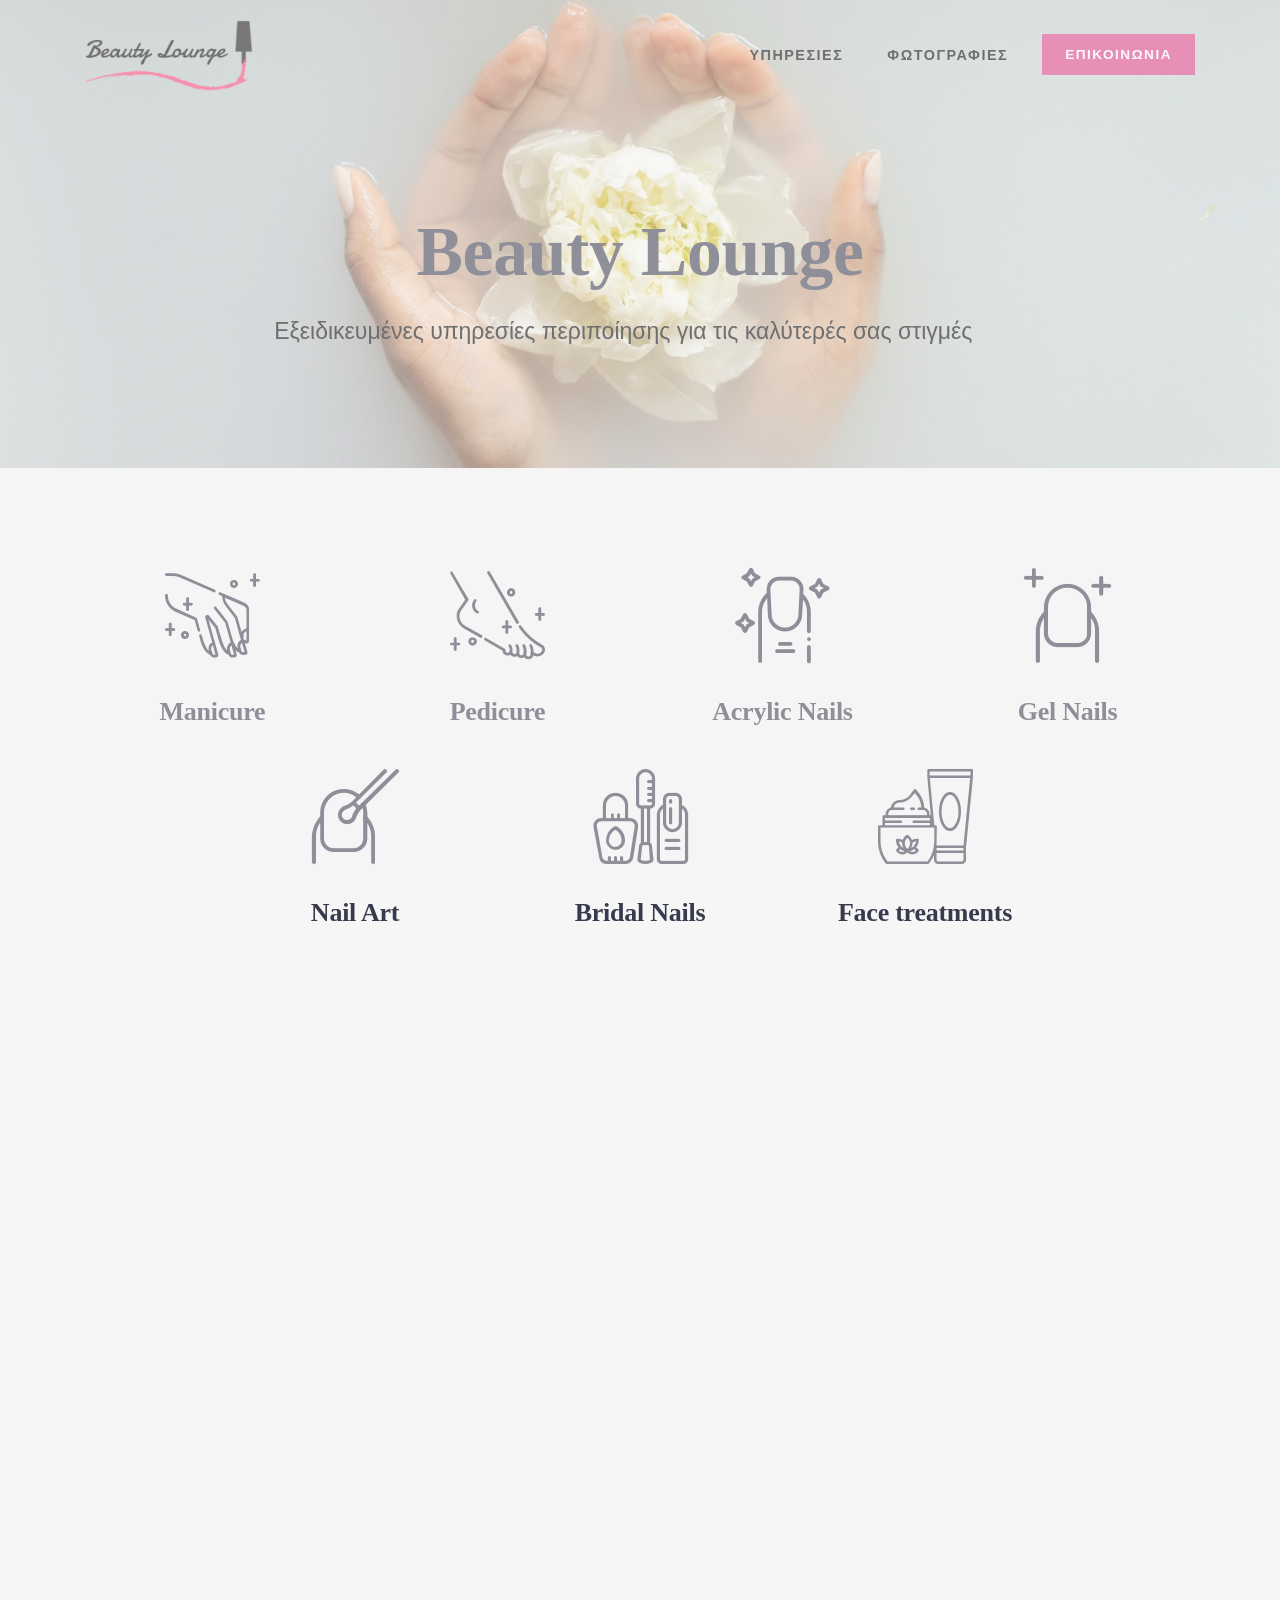
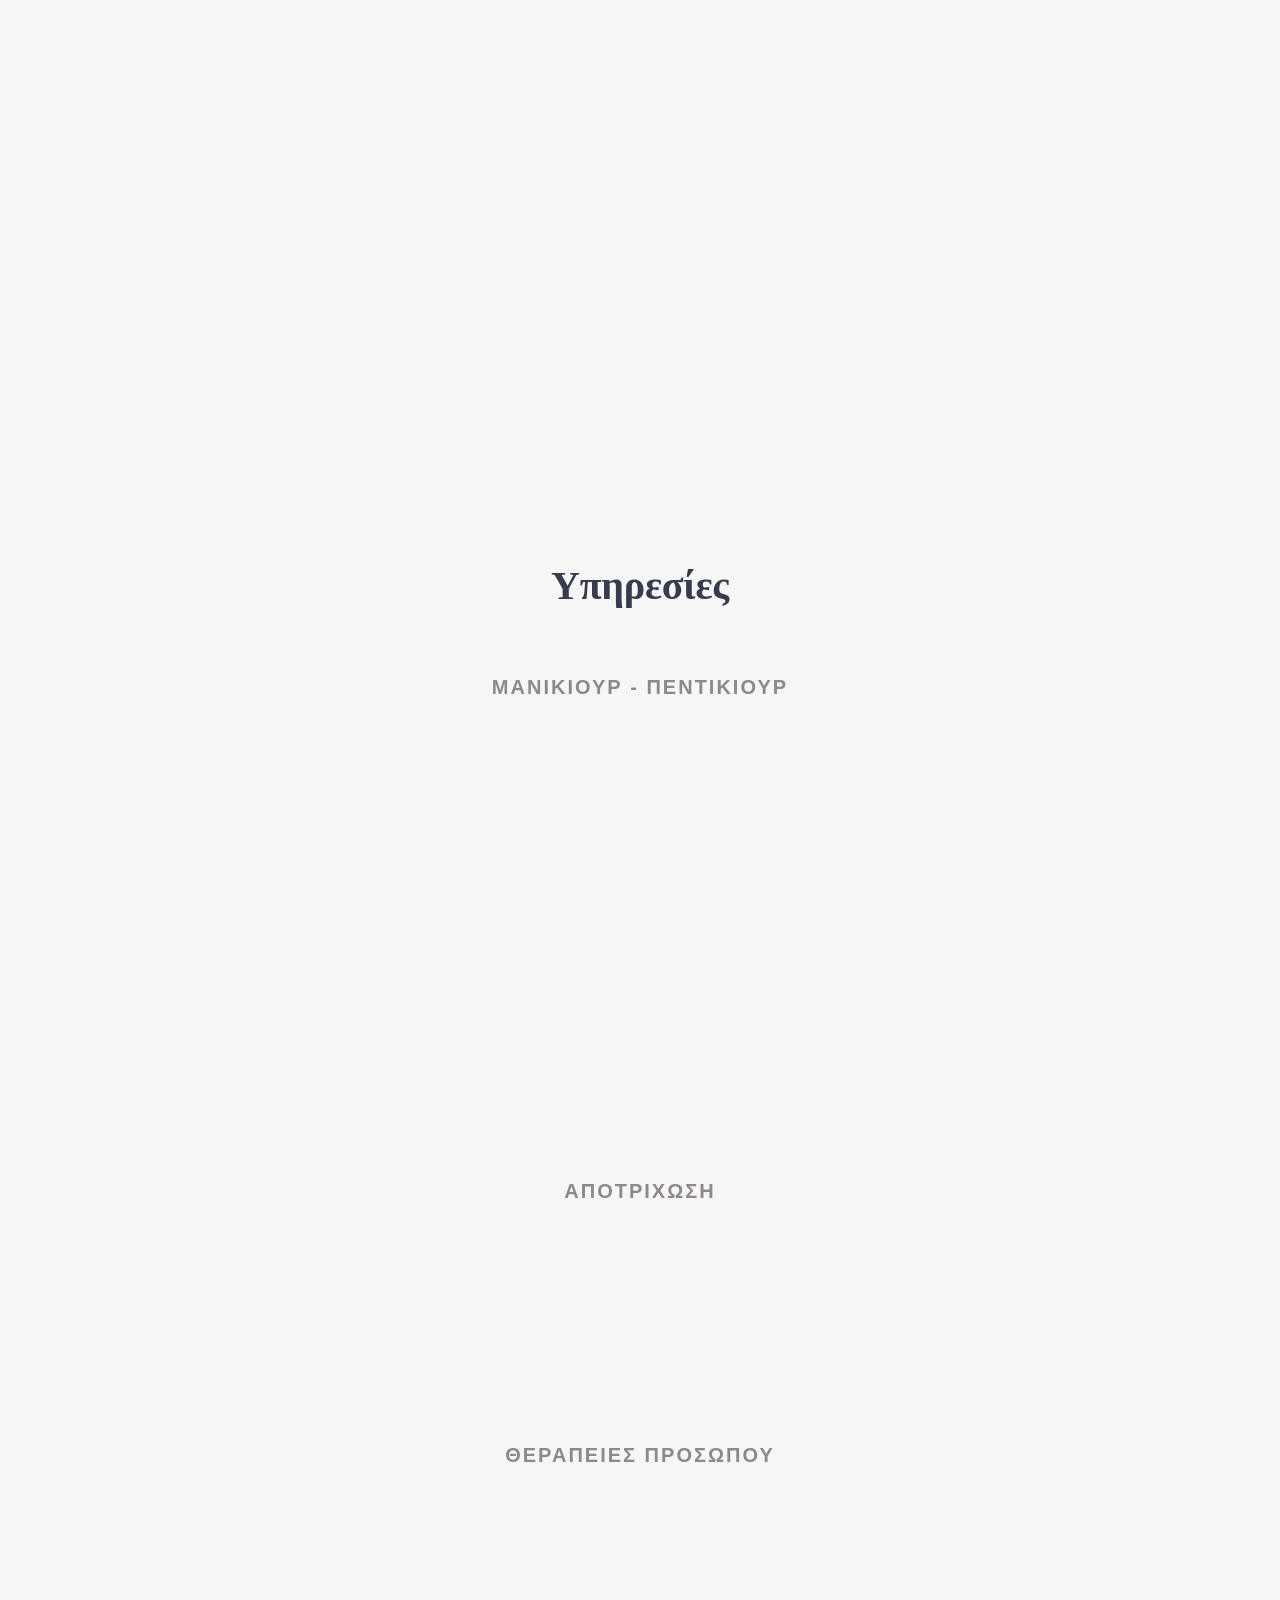
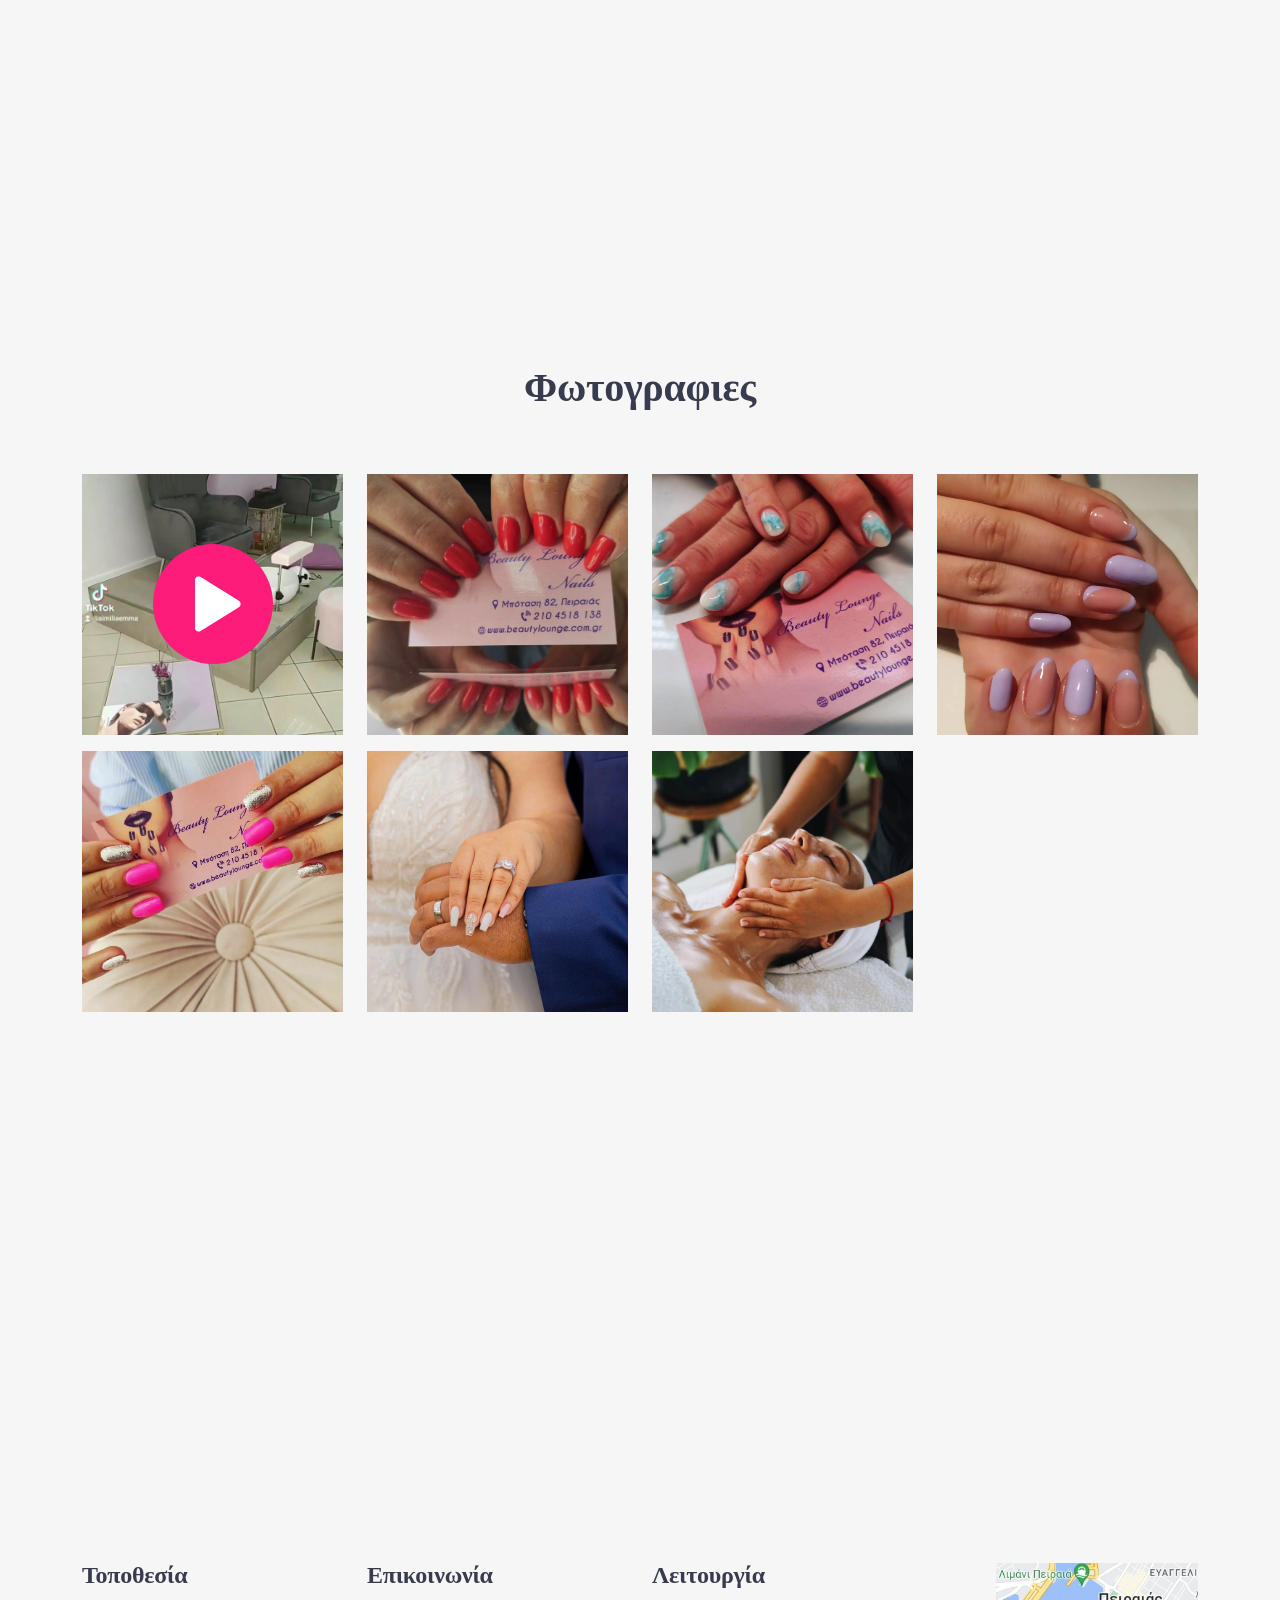
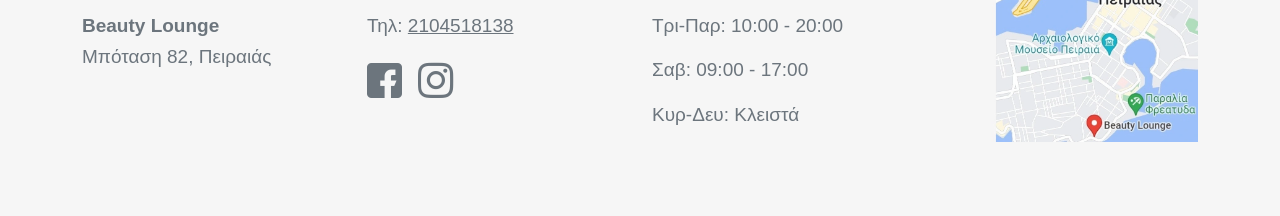
==== commit 00bfa875: "Update catalog" ====
--- a/index.html
+++ b/index.html
@@ -381,6 +381,17 @@
 											</div>
 										</div>
 									</li>
+									<li class="pricing-3-item">
+										<div class="detail-price">
+											<div class="price-name">
+												<h5 class="h5-lg font-candara">Θεραπεία νυχιών IBX</h5>
+											</div>
+											<div class="price-dots"></div>
+											<div class="price-number">
+												<h5 class="h5-lg font-candara">€ 8</h5>
+											</div>
+										</div>
+									</li>
 									<li class="pricing-3-item resp-lst">
 										<div class="detail-price">
 											<div class="price-name">
@@ -494,24 +505,24 @@
 				</div> <!-- END PRICING-3 WRAPPER -->
 			</div> <!-- End container -->
 			<!-- SECTION TITLE -->
-			<div class="row justify-content-center">
+			<!-- <div class="row justify-content-center">
 				<div class="col-lg-10 col-xl-8">
 					<div class="section-title title-01 mt-60 mb-60">
-						<!-- Section ID -->
+						COMMENT Section ID
 						<span class="section-id section-id-xl">Προσφορα</span>
-						<!-- Title -->
-						<!-- <h3>Δείτε τις υπηρεσίες που προσφέρουμε</h3> -->
+						COMMENT Title
+						COMMENT <h3>Δείτε τις υπηρεσίες που προσφέρουμε</h3>
 					</div>
 				</div>
-			</div>
-			<div class="container">
-				<!-- PRICING-3 WRAPPER -->
+			</div> -->
+			<!-- <div class="container">
+				COMMENT PRICING-3 WRAPPER
 				<div class="pricing-3-wrapper">
 					<div class="row">
-						<!-- PRICING-3 TABLE -->
+						COMMENT PRICING-3 TABLE
 						<div class="col-lg-12">
 							<div class="pricing-3-table wow fadeInUp">
-								<!-- PRICING LIST -->
+								COMMENT PRICING LIST
 								<ul class="pricing-3-list">
 									<li class="pricing-3-item">
 										<div class="detail-price">
@@ -527,12 +538,12 @@
 											<p class="p-md"><em>Η προσφορά ισχύει έως 31/08</em></p>
 										</div>
 									</li>
-								</ul> <!-- END PRICING LIST -->
-							</div>
-						</div> <!-- END PRICING-3 TABLE -->
-					</div> <!-- End row -->
-				</div> <!-- END PRICING-3 WRAPPER -->
-			</div> <!-- End container -->
+								</ul>
+							</div>
+						</div>
+					</div>
+				</div>
+			</div> -->
 			<!-- SECTION TITLE -->
 			<div class="row justify-content-center">
 				<div class="col-lg-10 col-xl-8">
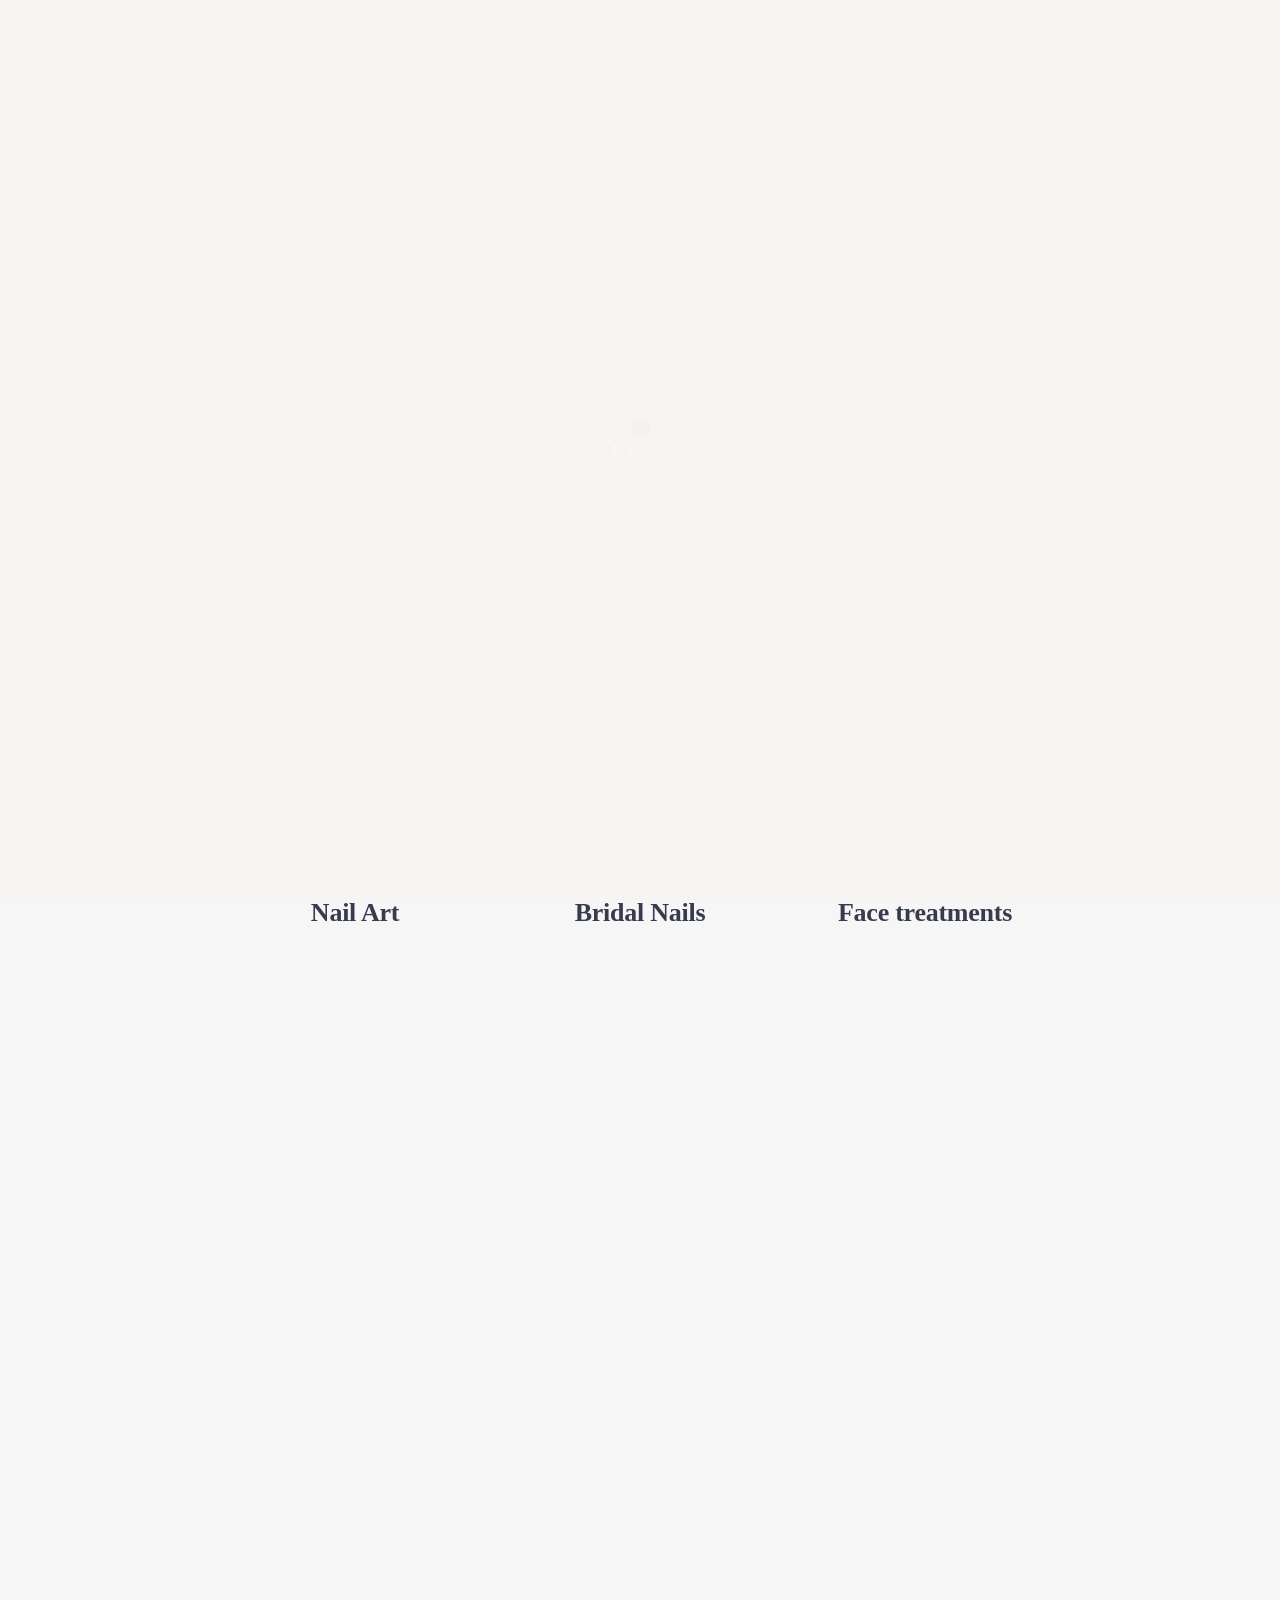
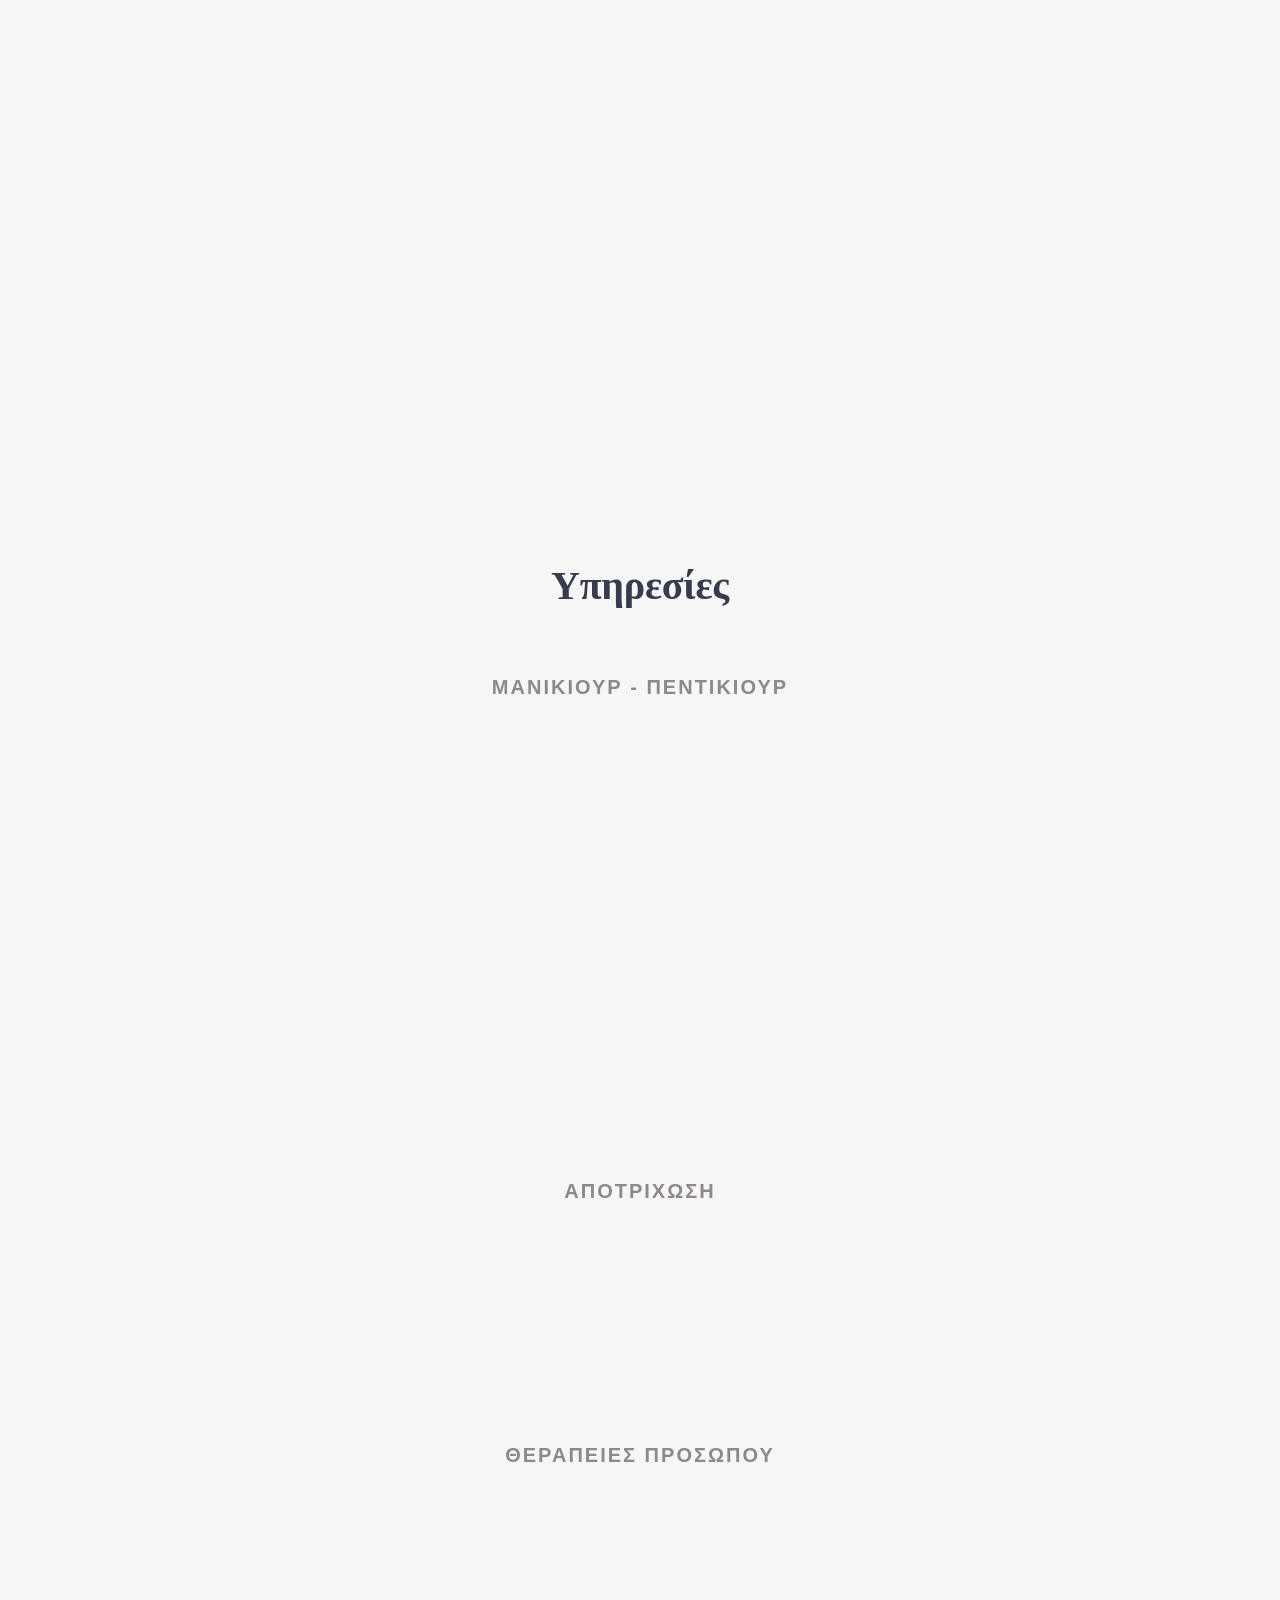
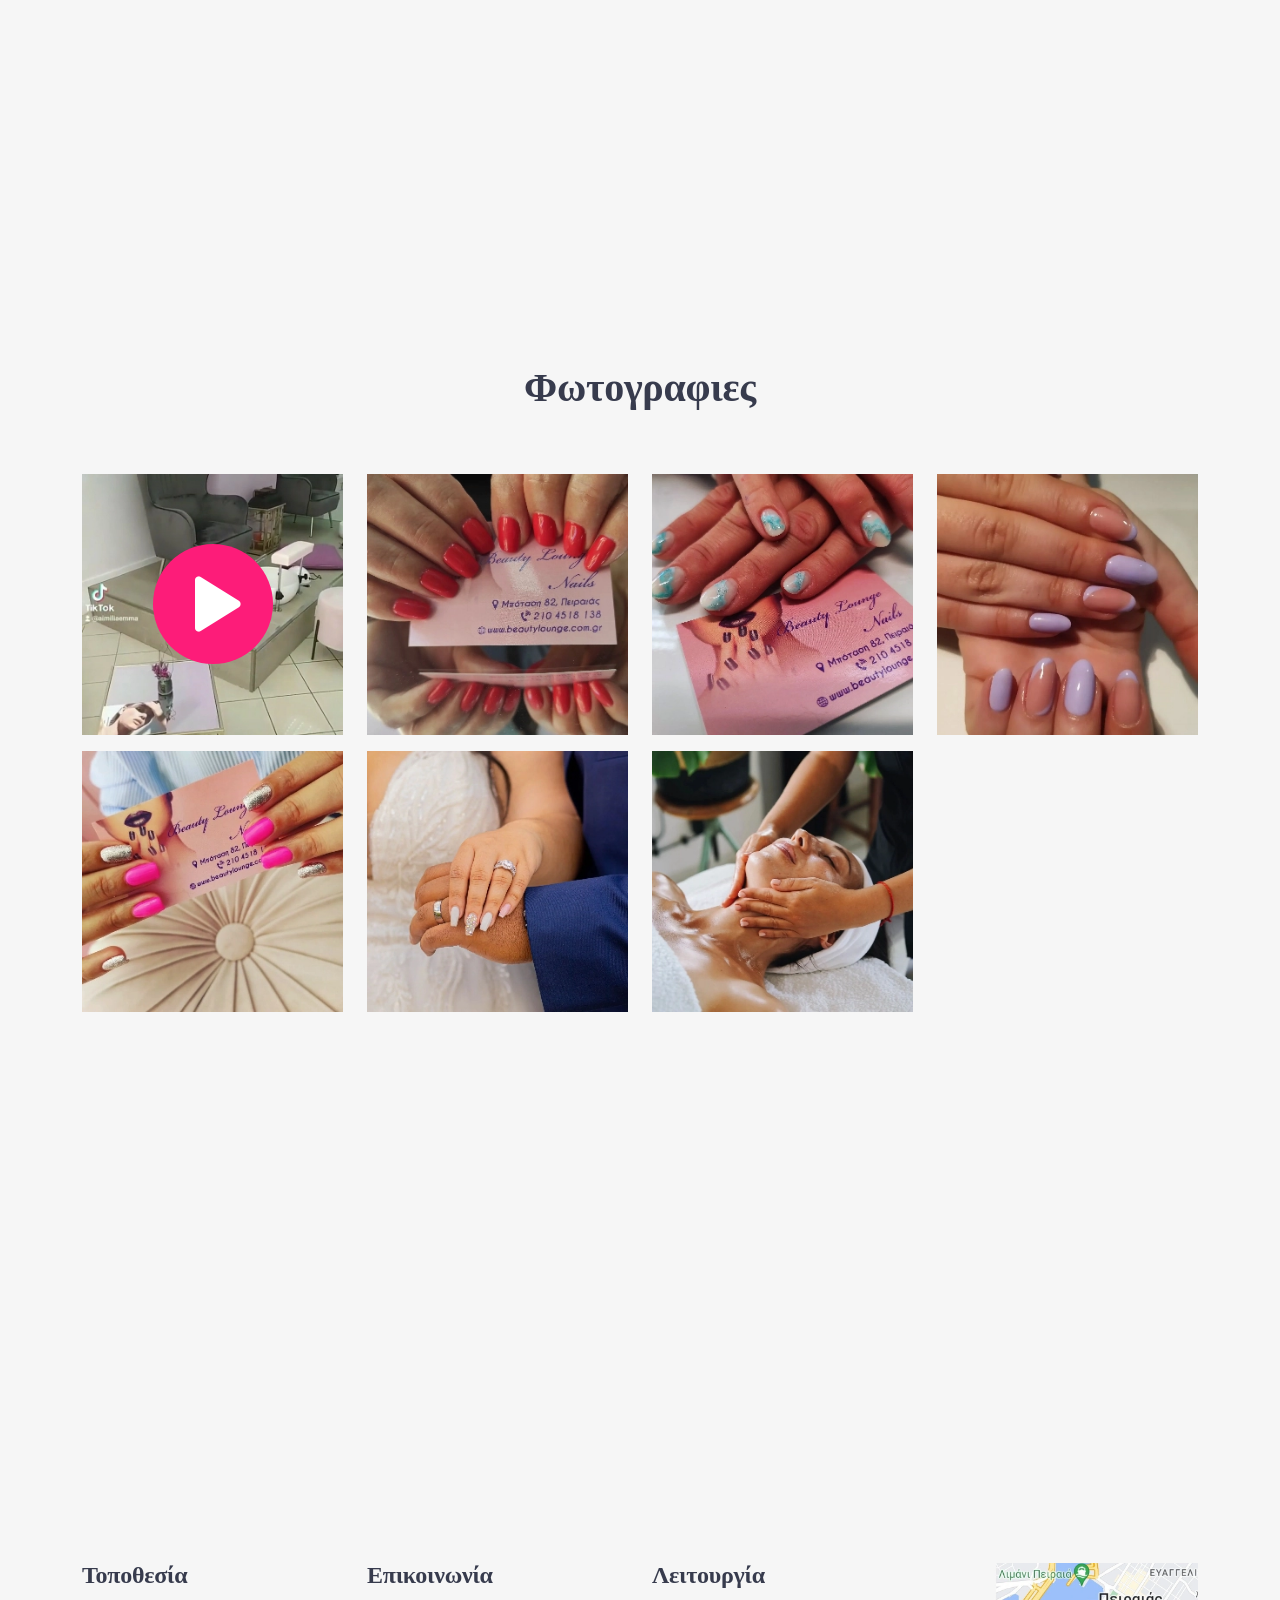
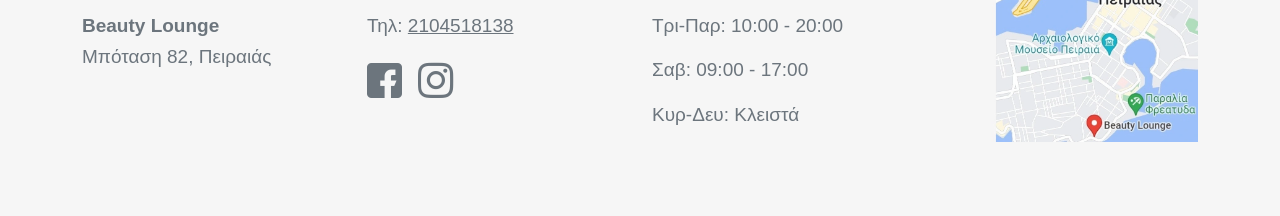
==== commit 4b655136: "Speed up page loading" ====
--- a/index.html
+++ b/index.html
@@ -44,10 +44,10 @@
 	<link href="css/menu.css" rel="stylesheet">
 	<link id="effect" href="css/dropdown-effects/fade-down.css" media="all" rel="stylesheet">
 	<link href="css/magnific-popup.css" rel="stylesheet">
-	<link href="css/flexslider.css" rel="stylesheet">
+	<!-- <link href="css/flexslider.css" rel="stylesheet">
 	<link href="css/owl.carousel.min.css" rel="stylesheet">
 	<link href="css/owl.theme.default.min.css" rel="stylesheet">
-	<link href="css/datetimepicker.min.css" rel="stylesheet">
+	<link href="css/datetimepicker.min.css" rel="stylesheet"> -->
 	<!-- TEMPLATE CSS -->
 	<link href="css/style.css" rel="stylesheet">
 	<!-- ON SCROLL ANIMATION -->
@@ -759,16 +759,16 @@
 								</div>
 							</div>
 							<!-- Preview Image -->
-							<img class="img-fluid" src="images/gallery/store-tour-thumb.webp" alt="video-preview">
+							<img class="img-fluid" src="images/gallery/thumbs/store-tour-thumb.webp" loading="lazy" alt="video-preview">
 						</div>
 					</div>
 					<!-- IMAGE -->
 					<div class="col">
 						<div id="img-2-1" class="gallery-image">
 							<div class="image-link" href="images/gallery/card-1.webp">
-								<div class="hover-overlay">
+								<div class="hover-overlay d-flex justify-content-center">
 									<!-- Image -->
-									<img class="img-fluid" src="images/gallery/card-1.webp" alt="gallery-image" />
+									<img class="img-fluid" src="images/gallery/thumbs/card-1-thumb.webp" loading="lazy" alt="gallery-image" />
 									<div class="item-overlay"></div>
 									<!-- Image Description -->
 									<div class="image-description white--color">
@@ -785,9 +785,9 @@
 					<div class="col">
 						<div id="img-2-1" class="gallery-image">
 							<div class="image-link" href="images/gallery/card-2.webp">
-								<div class="hover-overlay">
+								<div class="hover-overlay d-flex justify-content-center">
 									<!-- Image -->
-									<img class="img-fluid" src="images/gallery/card-2.webp" alt="gallery-image" />
+									<img class="img-fluid" src="images/gallery/thumbs/card-2-thumb.webp" loading="lazy" alt="gallery-image" />
 									<div class="item-overlay"></div>
 									<!-- Image Description -->
 									<div class="image-description white--color">
@@ -804,9 +804,9 @@
 					<div class="col">
 						<div id="img-2-1" class="gallery-image">
 							<div class="image-link" href="images/gallery/nail-art-1.webp">
-								<div class="hover-overlay">
+								<div class="hover-overlay d-flex justify-content-center">
 									<!-- Image -->
-									<img class="img-fluid" src="images/gallery/nail-art-1.webp" alt="gallery-image" />
+									<img class="img-fluid" src="images/gallery/thumbs/nail-art-1-thumb.webp" loading="lazy" alt="gallery-image" />
 									<div class="item-overlay"></div>
 									<!-- Image Description -->
 									<div class="image-description white--color">
@@ -823,9 +823,9 @@
 					<div class="col">
 						<div id="img-2-1" class="gallery-image">
 							<div class="image-link" href="images/gallery/card-3.webp">
-								<div class="hover-overlay">
+								<div class="hover-overlay d-flex justify-content-center">
 									<!-- Image -->
-									<img class="img-fluid" src="images/gallery/card-3.webp" alt="gallery-image" />
+									<img class="img-fluid" src="images/gallery/thumbs/card-3-thumb.webp" loading="lazy" alt="gallery-image" />
 									<div class="item-overlay"></div>
 									<!-- Image Description -->
 									<div class="image-description white--color">
@@ -842,9 +842,9 @@
 					<div class="col">
 						<div id="img-2-1" class="gallery-image">
 							<div class="image-link" href="images/gallery/bridal-nails-1.webp">
-								<div class="hover-overlay">
+								<div class="hover-overlay d-flex justify-content-center">
 									<!-- Image -->
-									<img class="img-fluid" src="images/gallery/bridal-nails-1.webp" alt="gallery-image" />
+									<img class="img-fluid" src="images/gallery/thumbs/bridal-nails-1-thumb.webp" loading="lazy" alt="gallery-image" />
 									<div class="item-overlay"></div>
 									<!-- Image Description -->
 									<div class="image-description white--color">
@@ -861,9 +861,9 @@
 					<div class="col">
 						<div id="img-2-1" class="gallery-image">
 							<div class="image-link" href="images/gallery/face-treatment-1.webp">
-								<div class="hover-overlay">
+								<div class="hover-overlay d-flex justify-content-center">
 									<!-- Image -->
-									<img class="img-fluid" src="images/gallery/face-treatment-1.webp" alt="gallery-image" />
+									<img class="img-fluid" src="images/gallery/thumbs/face-treatment-1-thumb.webp" loading="lazy" alt="gallery-image" />
 									<div class="item-overlay"></div>
 									<!-- Image Description -->
 									<div class="image-description white--color">
@@ -1001,12 +1001,12 @@
 	<script src="js/imagesloaded.pkgd.min.js"></script>
 	<script src="js/isotope.pkgd.min.js"></script>
 	<script src="js/jquery.flexslider.js"></script>
-	<script src="js/owl.carousel.min.js"></script>
+	<!-- <script src="js/owl.carousel.min.js"></script> -->
 	<script src="js/jquery.magnific-popup.min.js"></script>
-	<script src="js/booking-form.js"></script>
+	<!-- <script src="js/booking-form.js"></script>
 	<script src="js/contact-form.js"></script>
 	<script src="js/jquery.validate.min.js"></script>
-	<script src="js/jquery.ajaxchimp.min.js"></script>
+	<script src="js/jquery.ajaxchimp.min.js"></script> -->
 	<script src="js/wow.js"></script>
 	<!-- Custom Script -->
 	<script src="js/custom.js"></script>
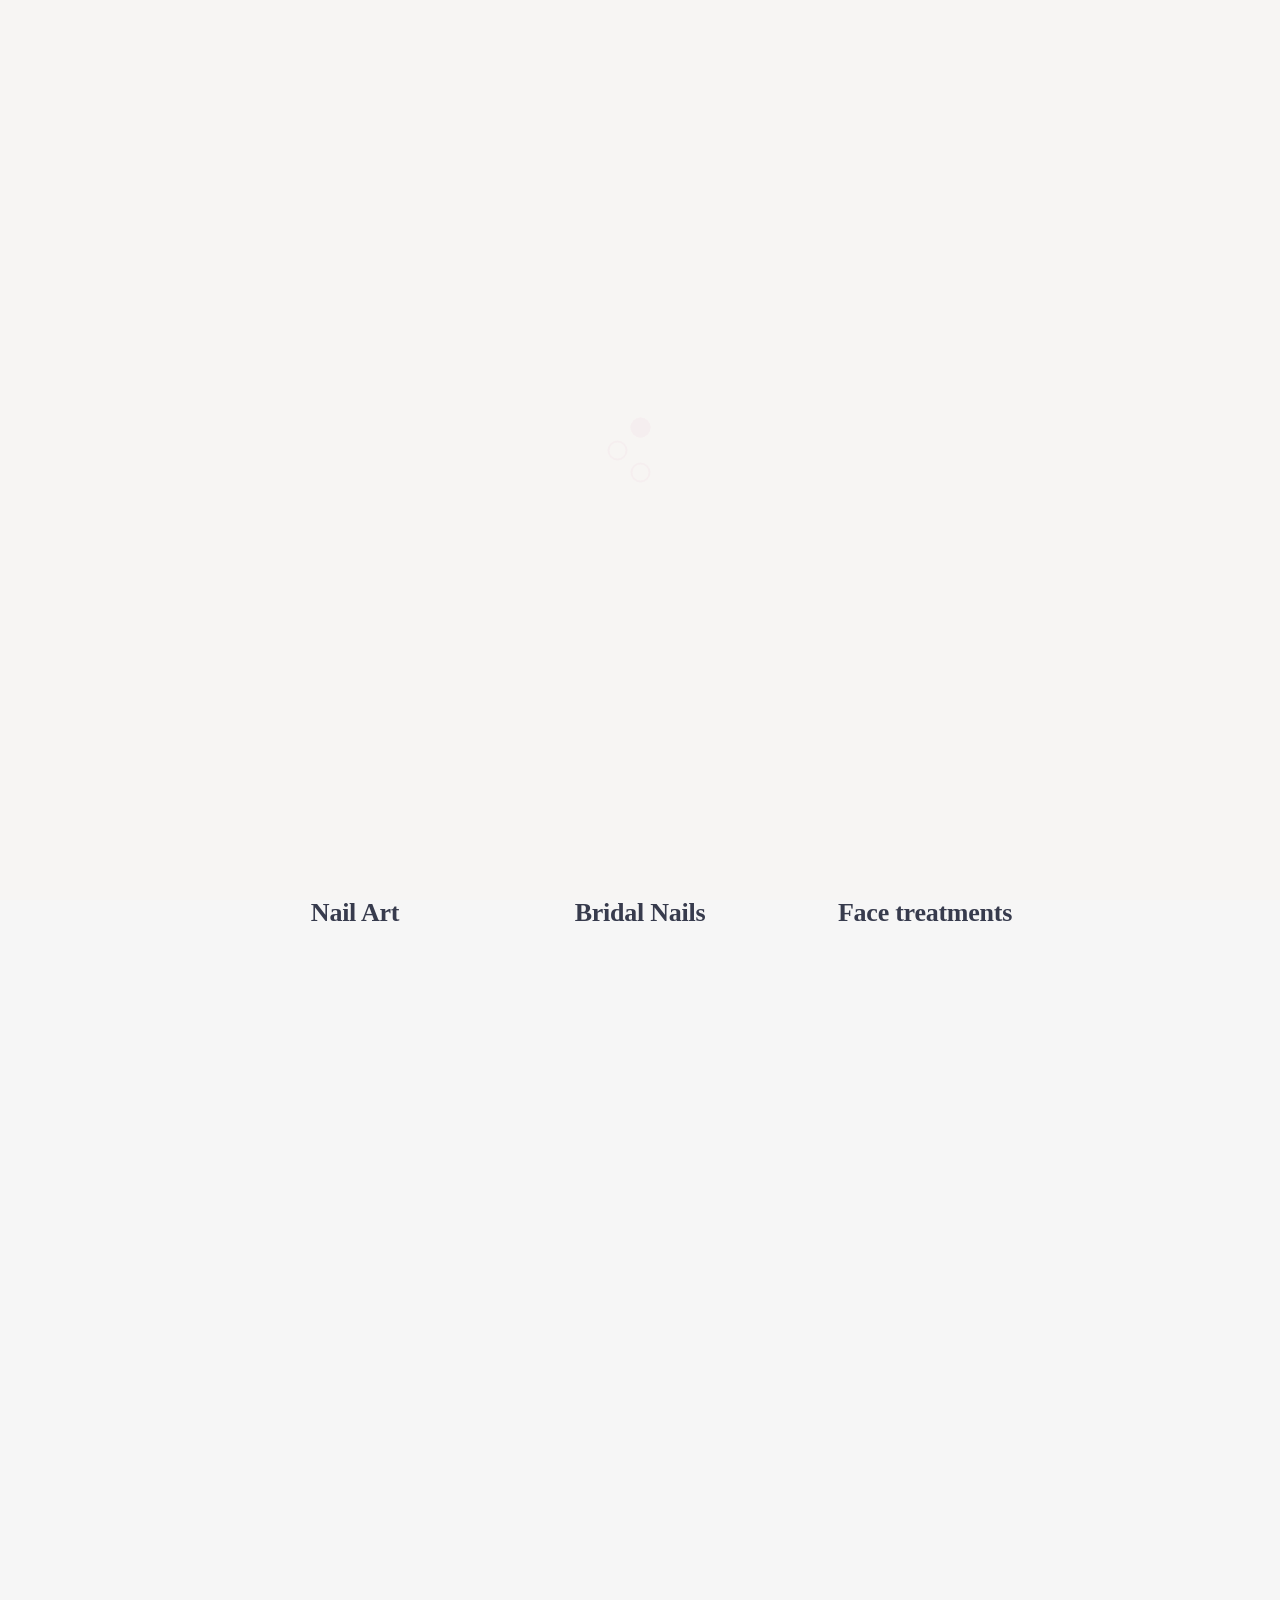
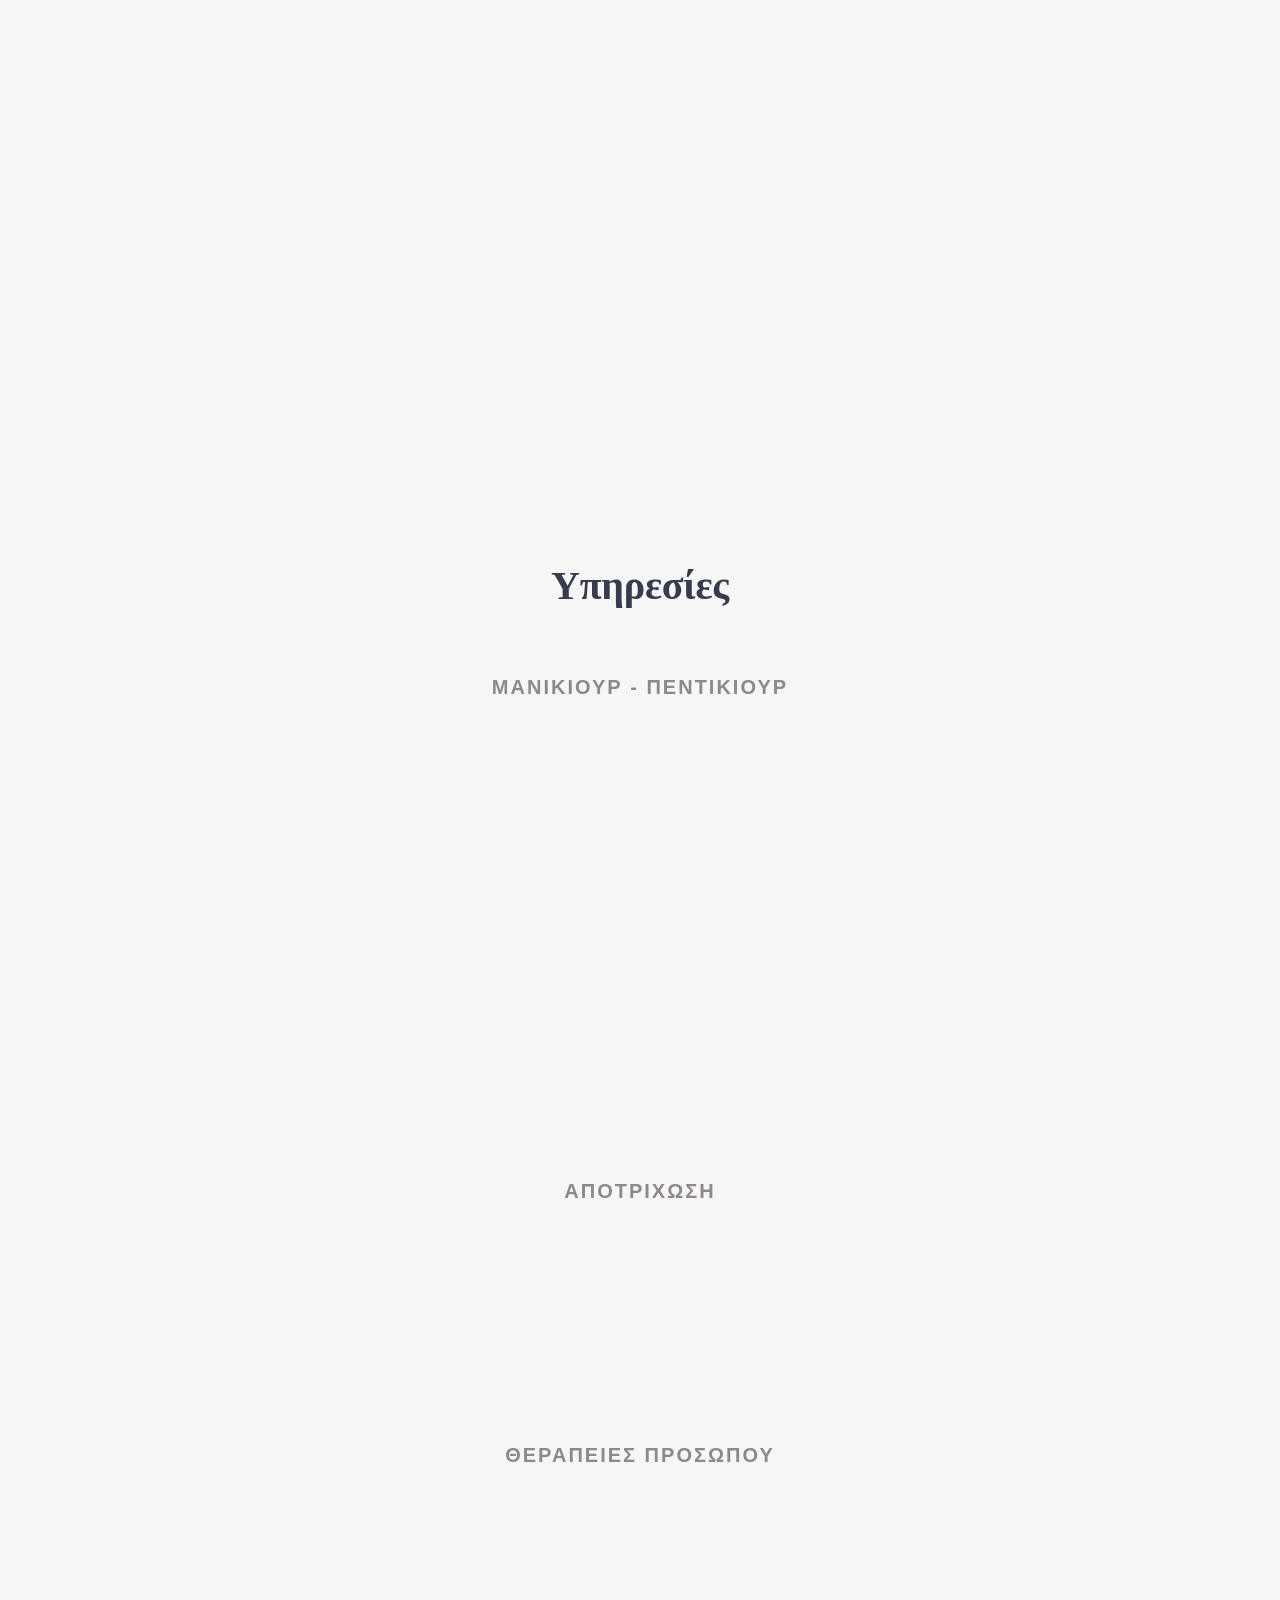
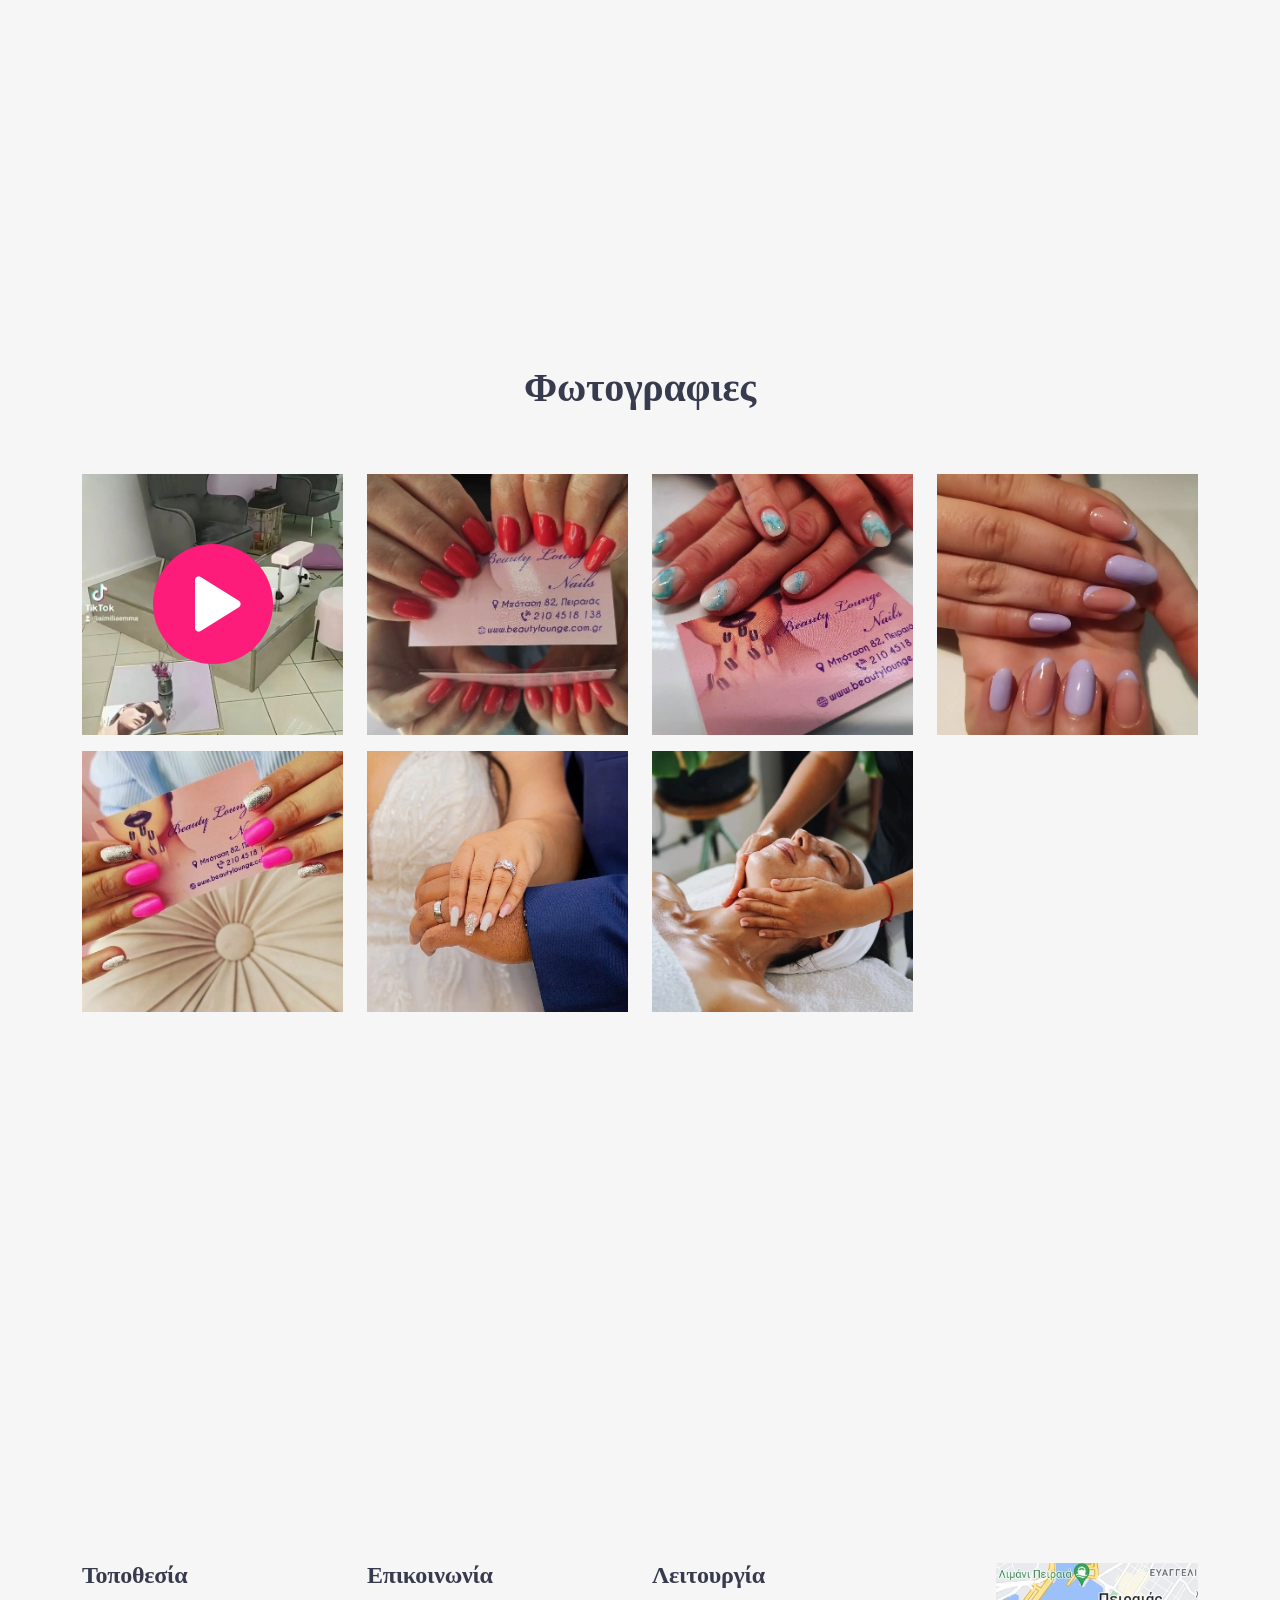
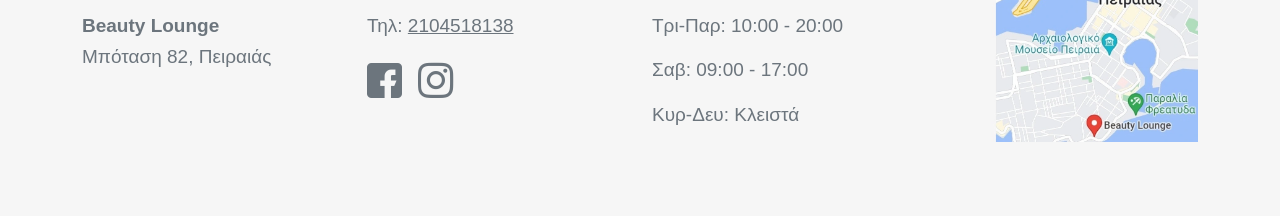
==== commit 06b337a1: "Reduce unused resources" ====
--- a/index.html
+++ b/index.html
@@ -34,8 +34,8 @@
 	<link rel="apple-touch-icon" href="images/apple-touch-icon.webp">
 	<link rel="icon" href="images/apple-touch-icon.webp" type="image/x-icon">
 	<!-- GOOGLE FONTS -->
-	<link href="https://fonts.googleapis.com/css2?family=Catamaran:wght@300;400;500;700;800&display=swap" rel="stylesheet">
-	<link href="https://fonts.googleapis.com/css2?family=Lora:ital,wght@0,400;0,500;0,600;0,700;1,400;1,500&display=swap" rel="stylesheet">
+	<!-- <link href="https://fonts.googleapis.com/css2?family=Catamaran:wght@300;400;500;700;800&display=swap" rel="stylesheet">
+	<link href="https://fonts.googleapis.com/css2?family=Lora:ital,wght@0,400;0,500;0,600;0,700;1,400;1,500&display=swap" rel="stylesheet"> -->
 	<!-- BOOTSTRAP CSS -->
 	<link href="css/bootstrap.min.css" rel="stylesheet">
 	<!-- FONT ICONS -->
@@ -995,7 +995,7 @@
 	<script src="js/jquery.appear.js"></script>
 	<script src="js/jquery.scrollto.js"></script>
 	<script src="js/menu.js"></script>
-	<script src="js/materialize.js"></script>
+	<script src="js/materialize-min.js"></script>
 	<script src="js/datetimepicker.js"></script>
 	<script src="js/jquery.vide.min.js"></script>
 	<script src="js/imagesloaded.pkgd.min.js"></script>
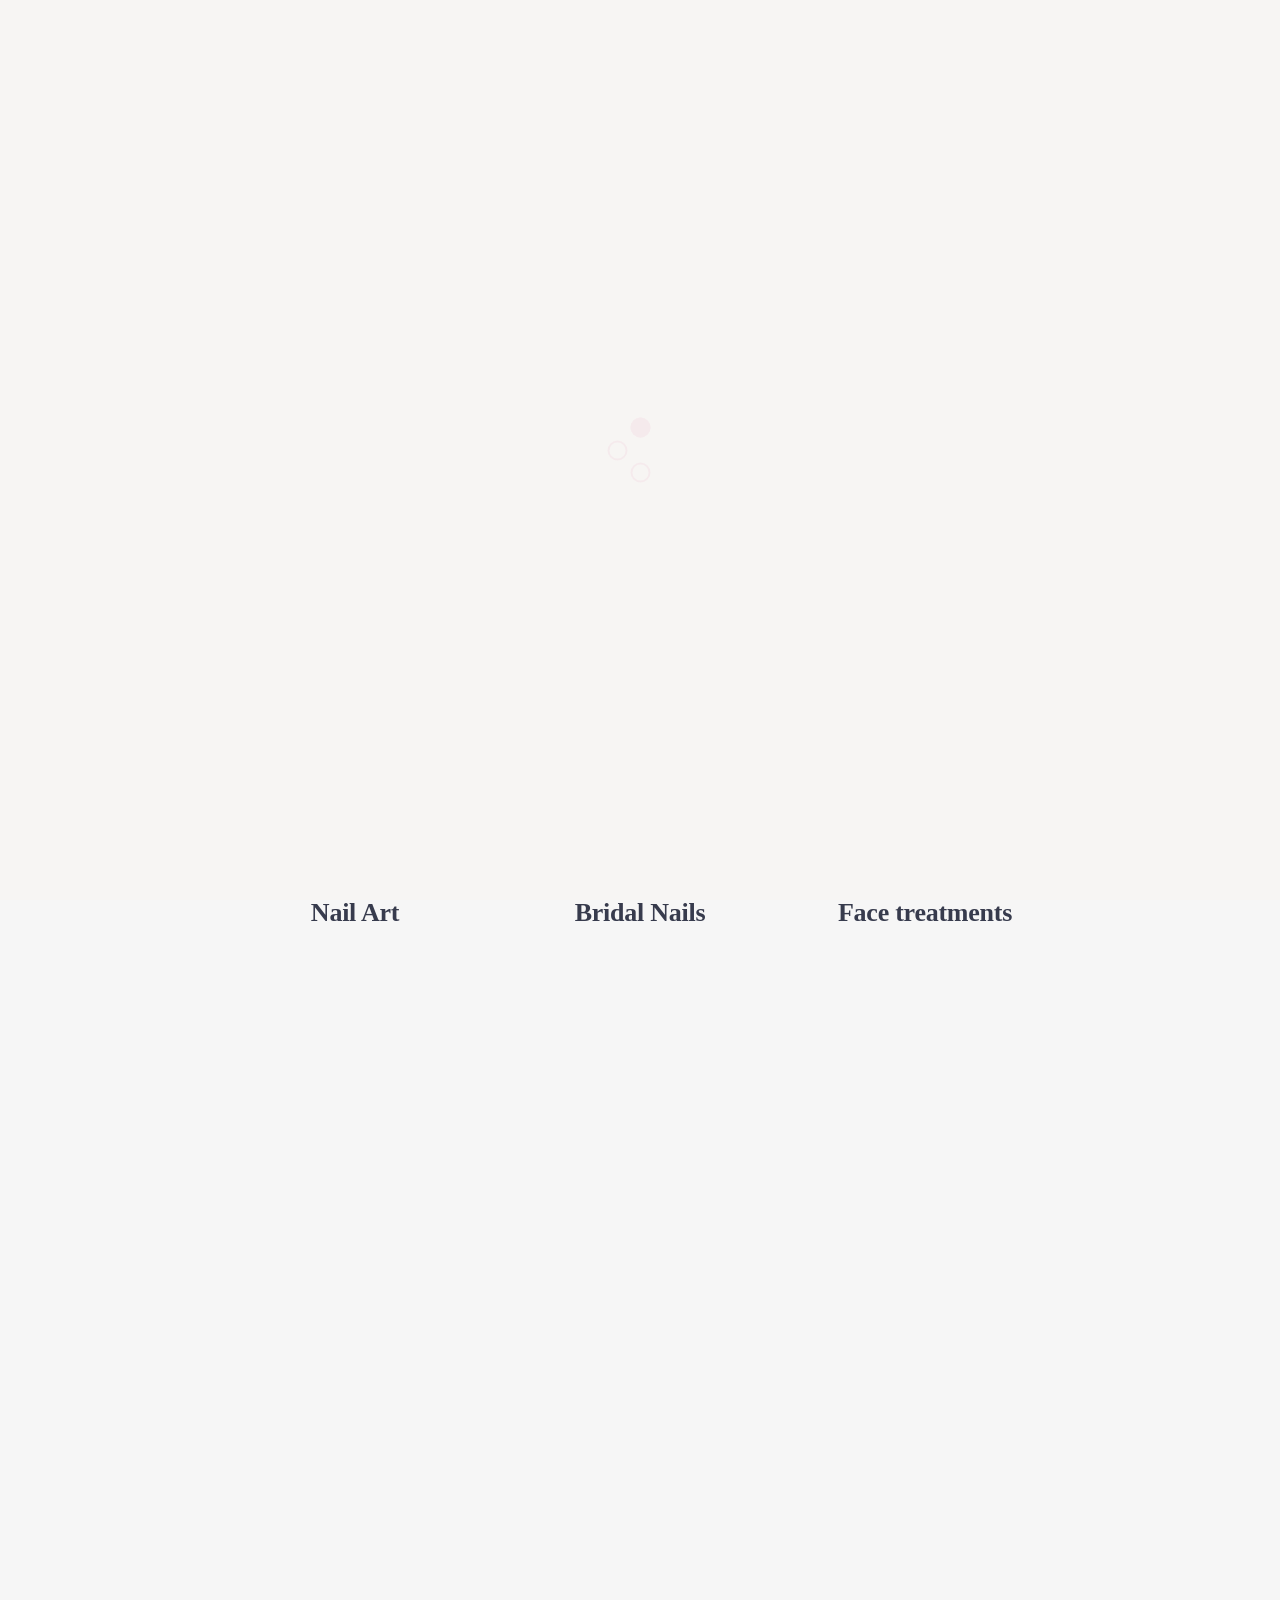
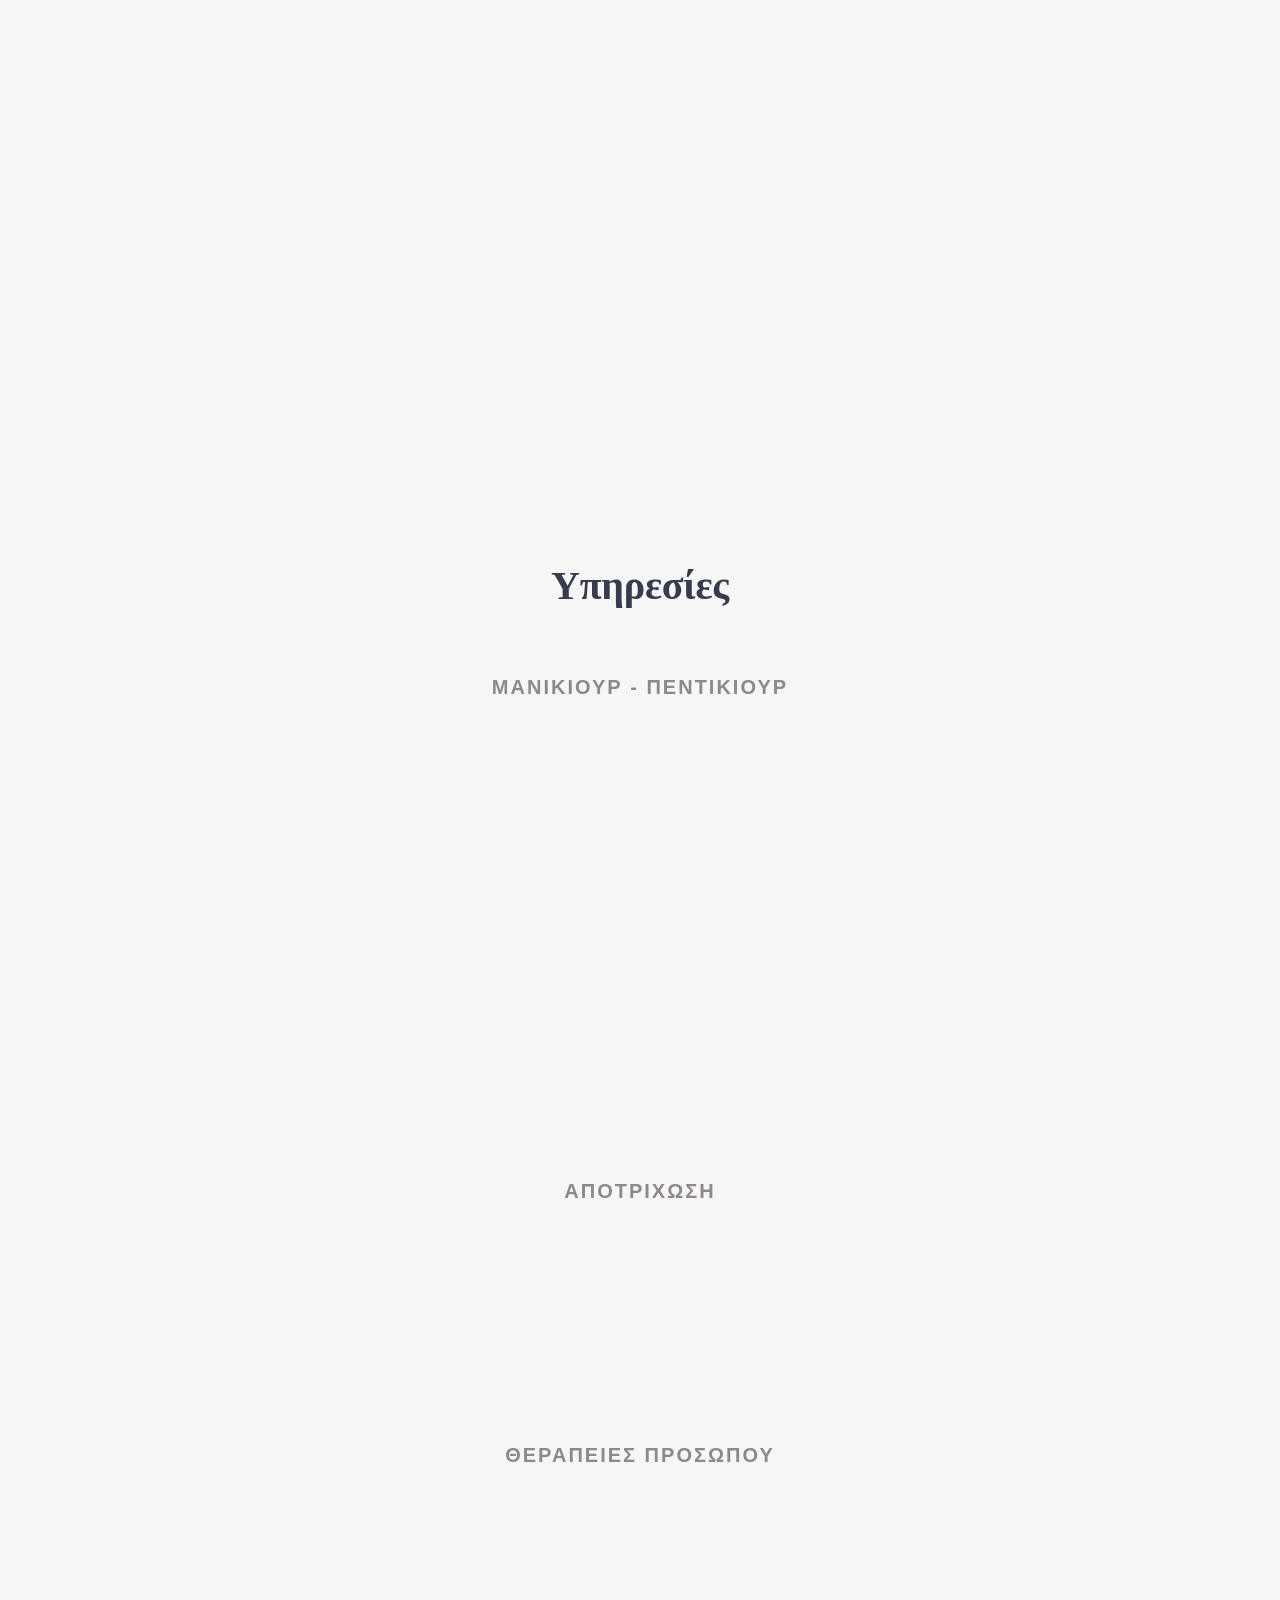
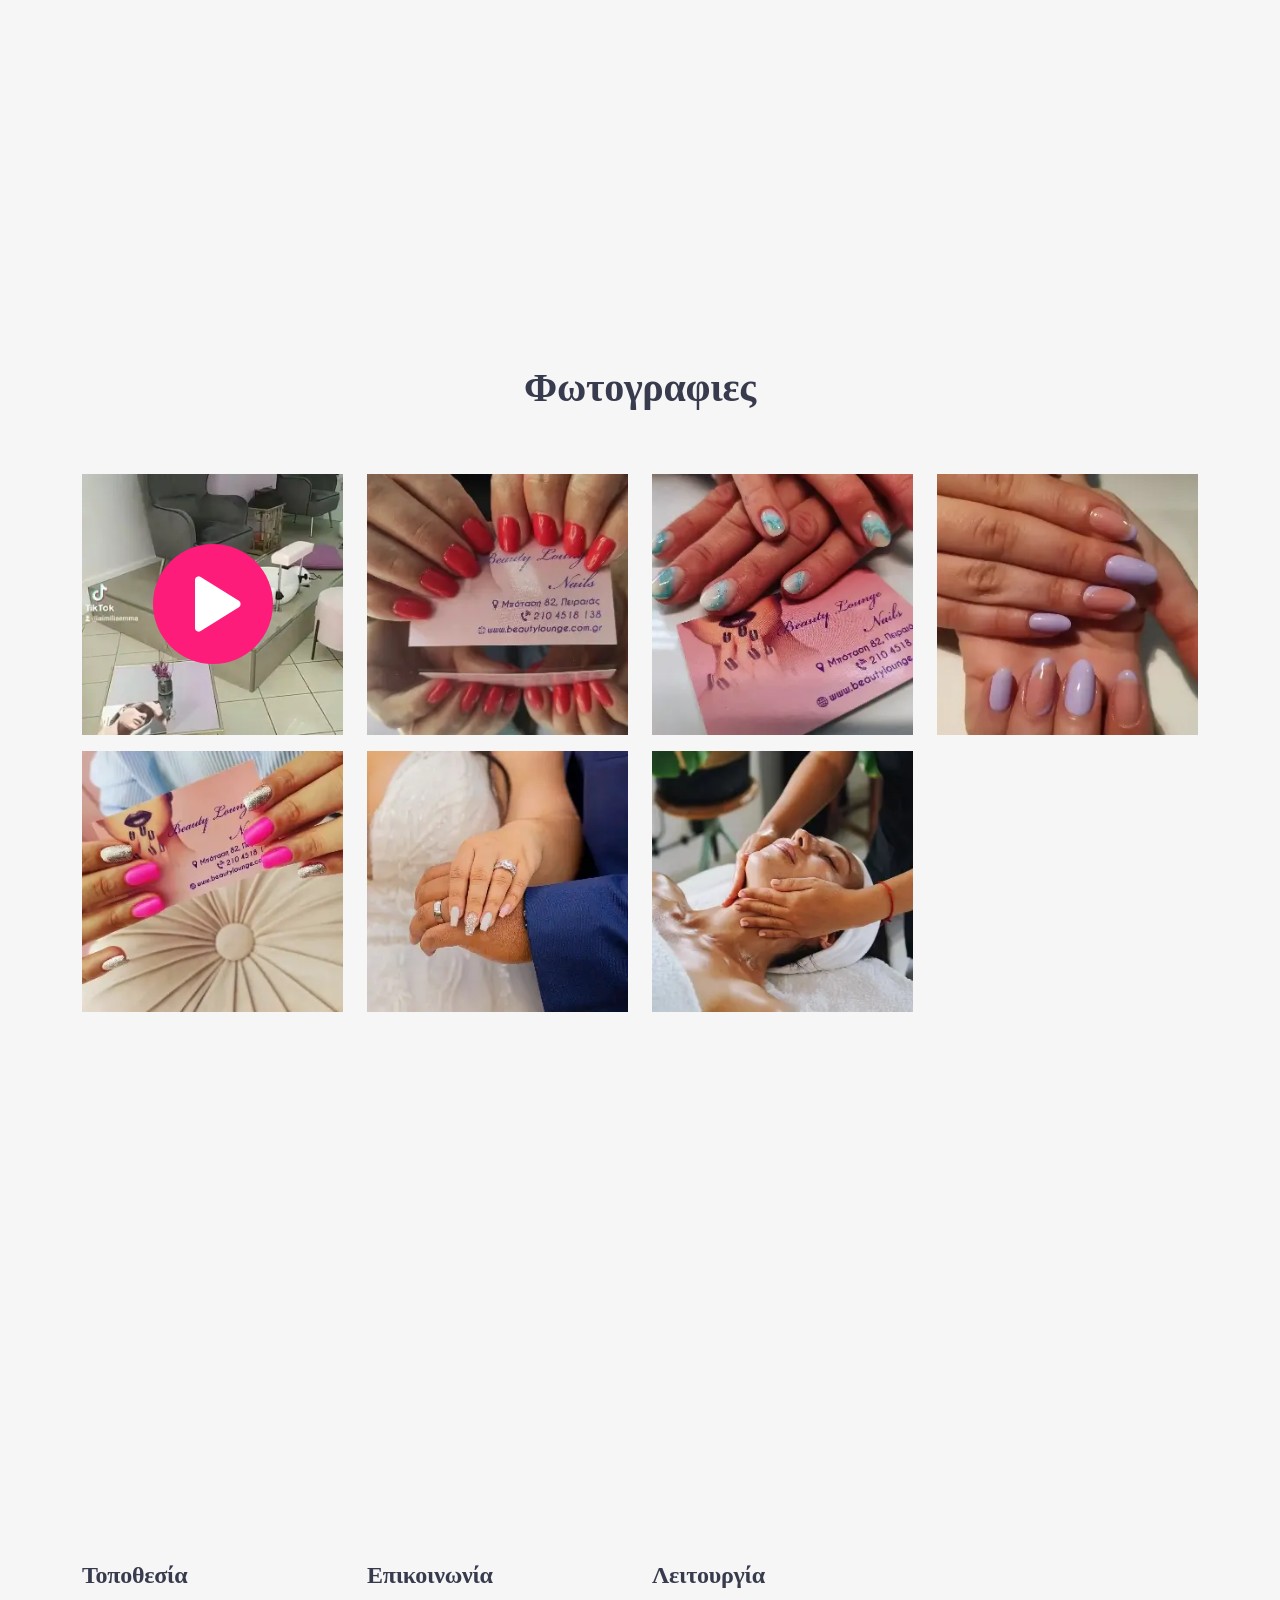
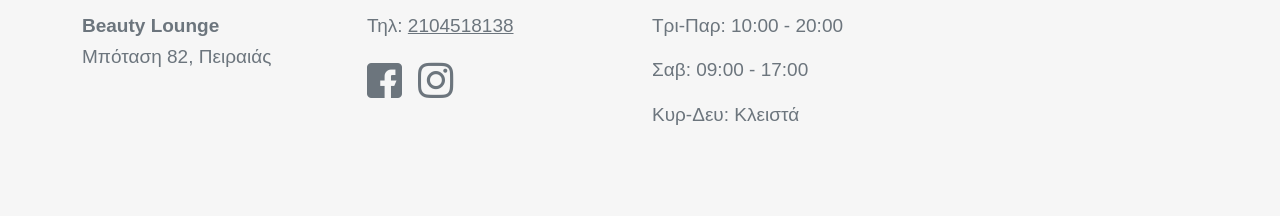
==== commit 4495ec46: "Speed up page loading more" ====
--- a/index.html
+++ b/index.html
@@ -222,7 +222,7 @@
 					<!-- IMAGE BLOCK -->
 					<div class="col-md-5 col-lg-6 order-last order-md-2">
 						<div class="img-block left-column wow fadeInRight">
-							<img class="img-fluid" src="images/homepage-about-1.webp" alt="about-image">
+							<img class="img-fluid" src="images/homepage-about-1.webp" loading="lazy" alt="about-image">
 						</div>
 					</div>
 					<!-- TEXT BLOCK -->
@@ -284,7 +284,7 @@
 					<!-- IMAGE BLOCK -->
 					<div class="col-md-6">
 						<div class="img-block right-column wow fadeInLeft">
-							<img class="img-fluid" src="images/homepage-about-2.webp" alt="about-image">
+							<img class="img-fluid" src="images/homepage-about-2.webp" loading="lazy" alt="about-image">
 						</div>
 					</div>
 				</div> <!-- End row -->
@@ -979,7 +979,7 @@
 					<div class="col-sm-6 col-lg-3">
 						<div class="google-map mb-30">
 							<a href="https://goo.gl/maps/ZmnpFvgiVTtjxdGUA" target="_blank">
-								<img class="img-fluid" src="images/footer-map.webp" alt="footer-map">
+								<img class="img-fluid" src="images/footer-map.webp" loading="lazy" alt="footer-map">
 							</a>
 						</div>
 					</div> <!-- END FOOTER GOOGLE MAP -->
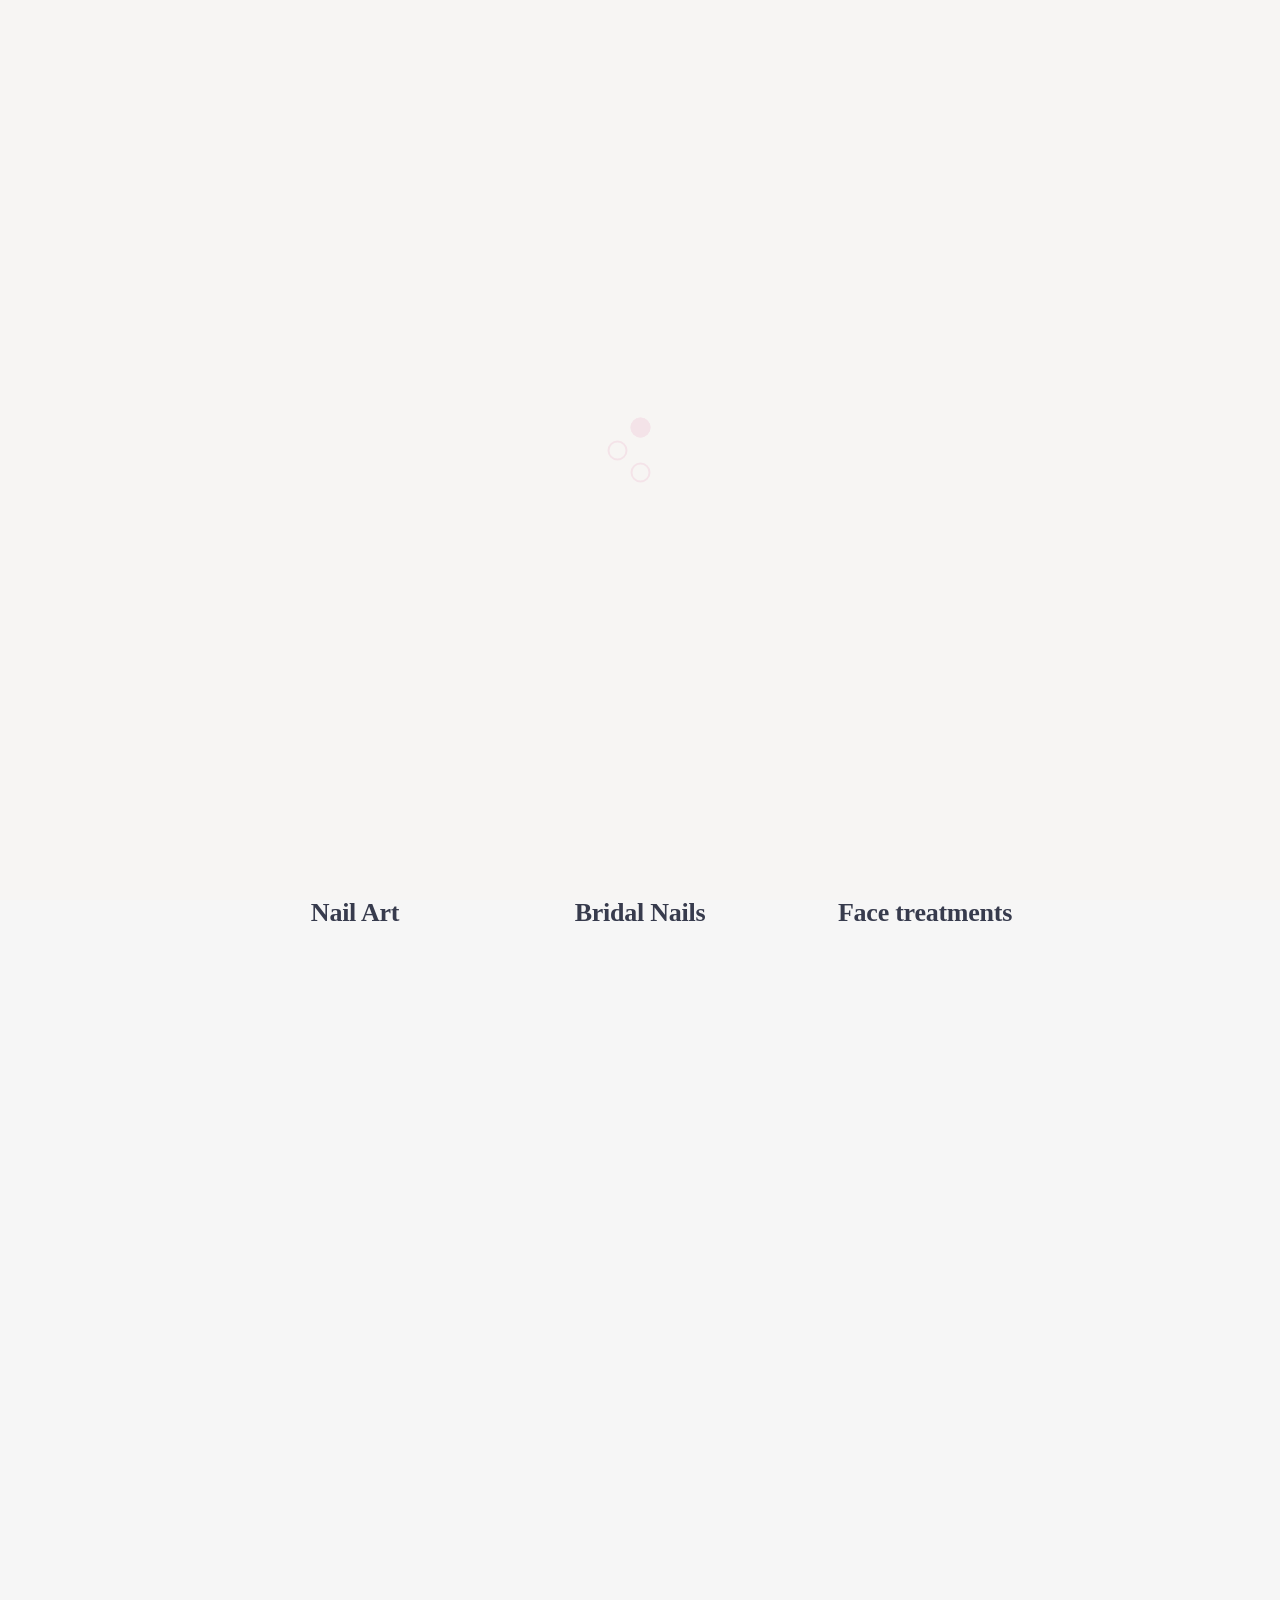
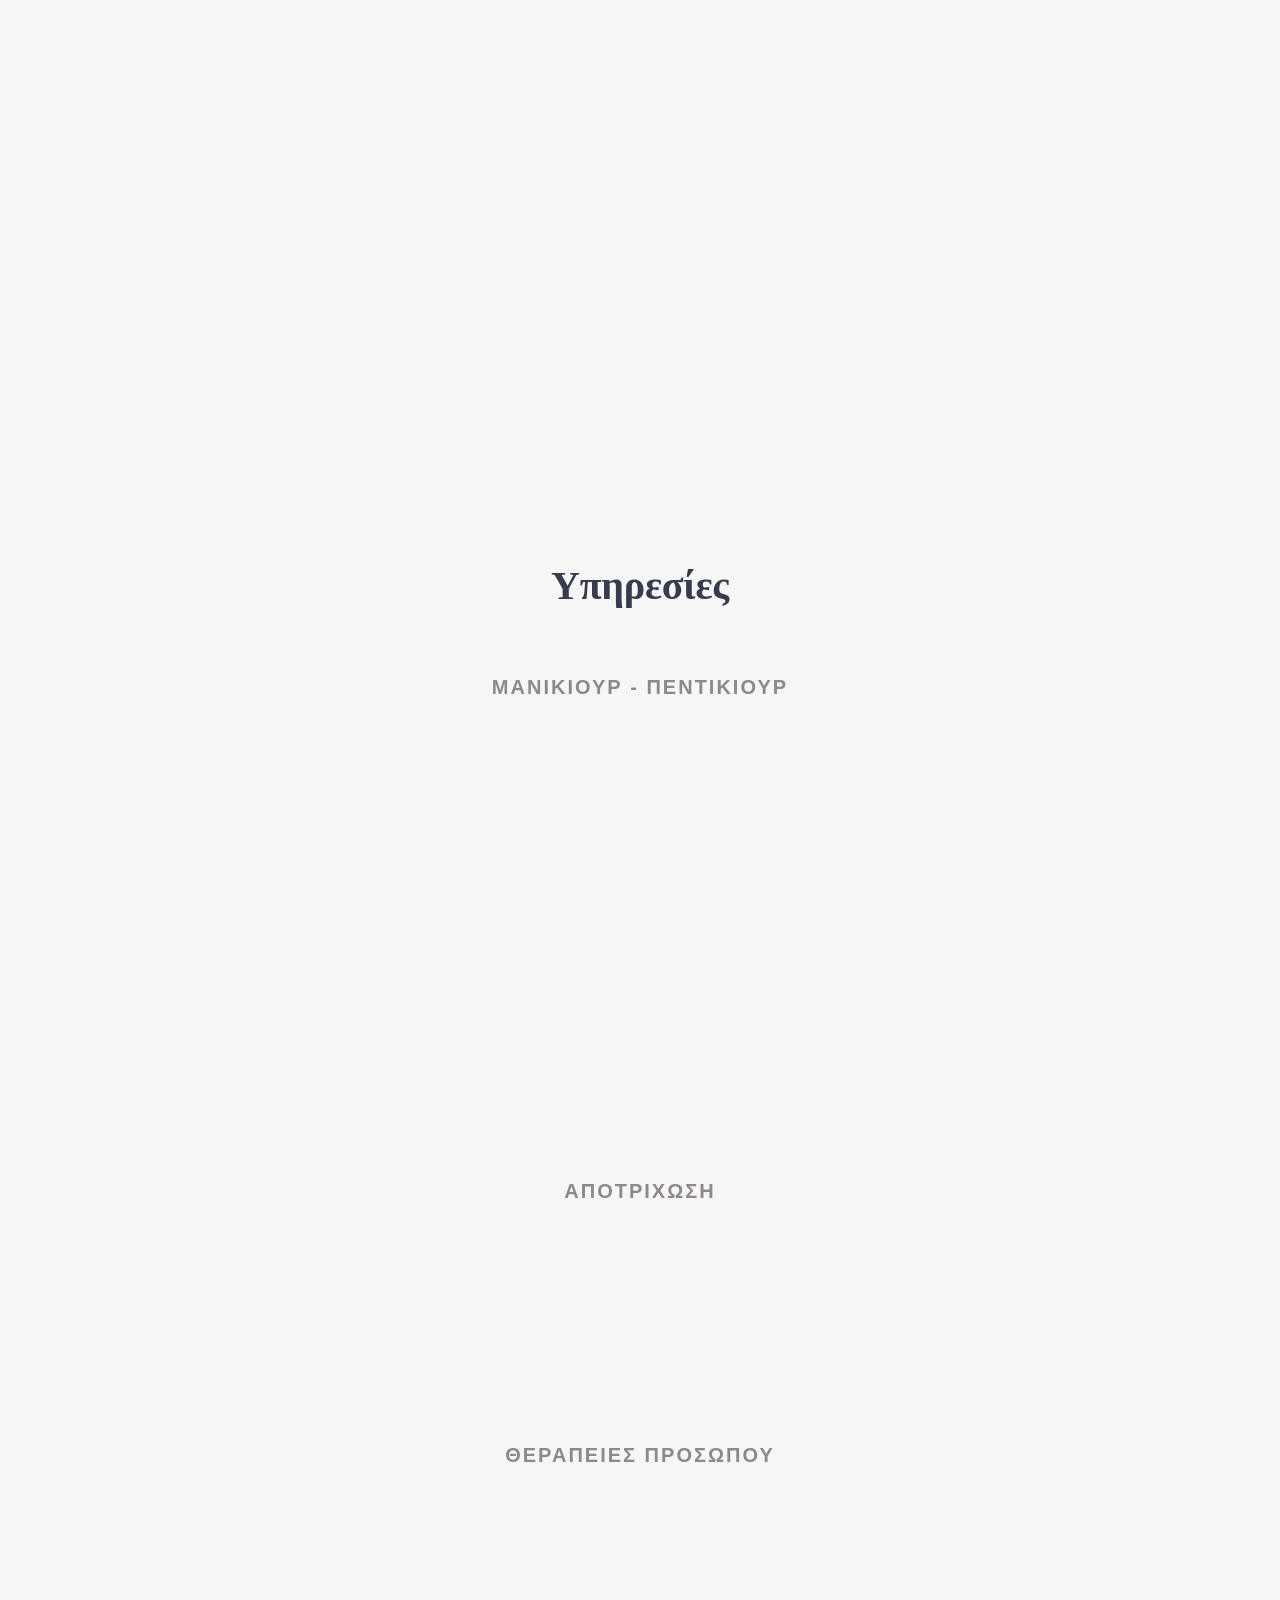
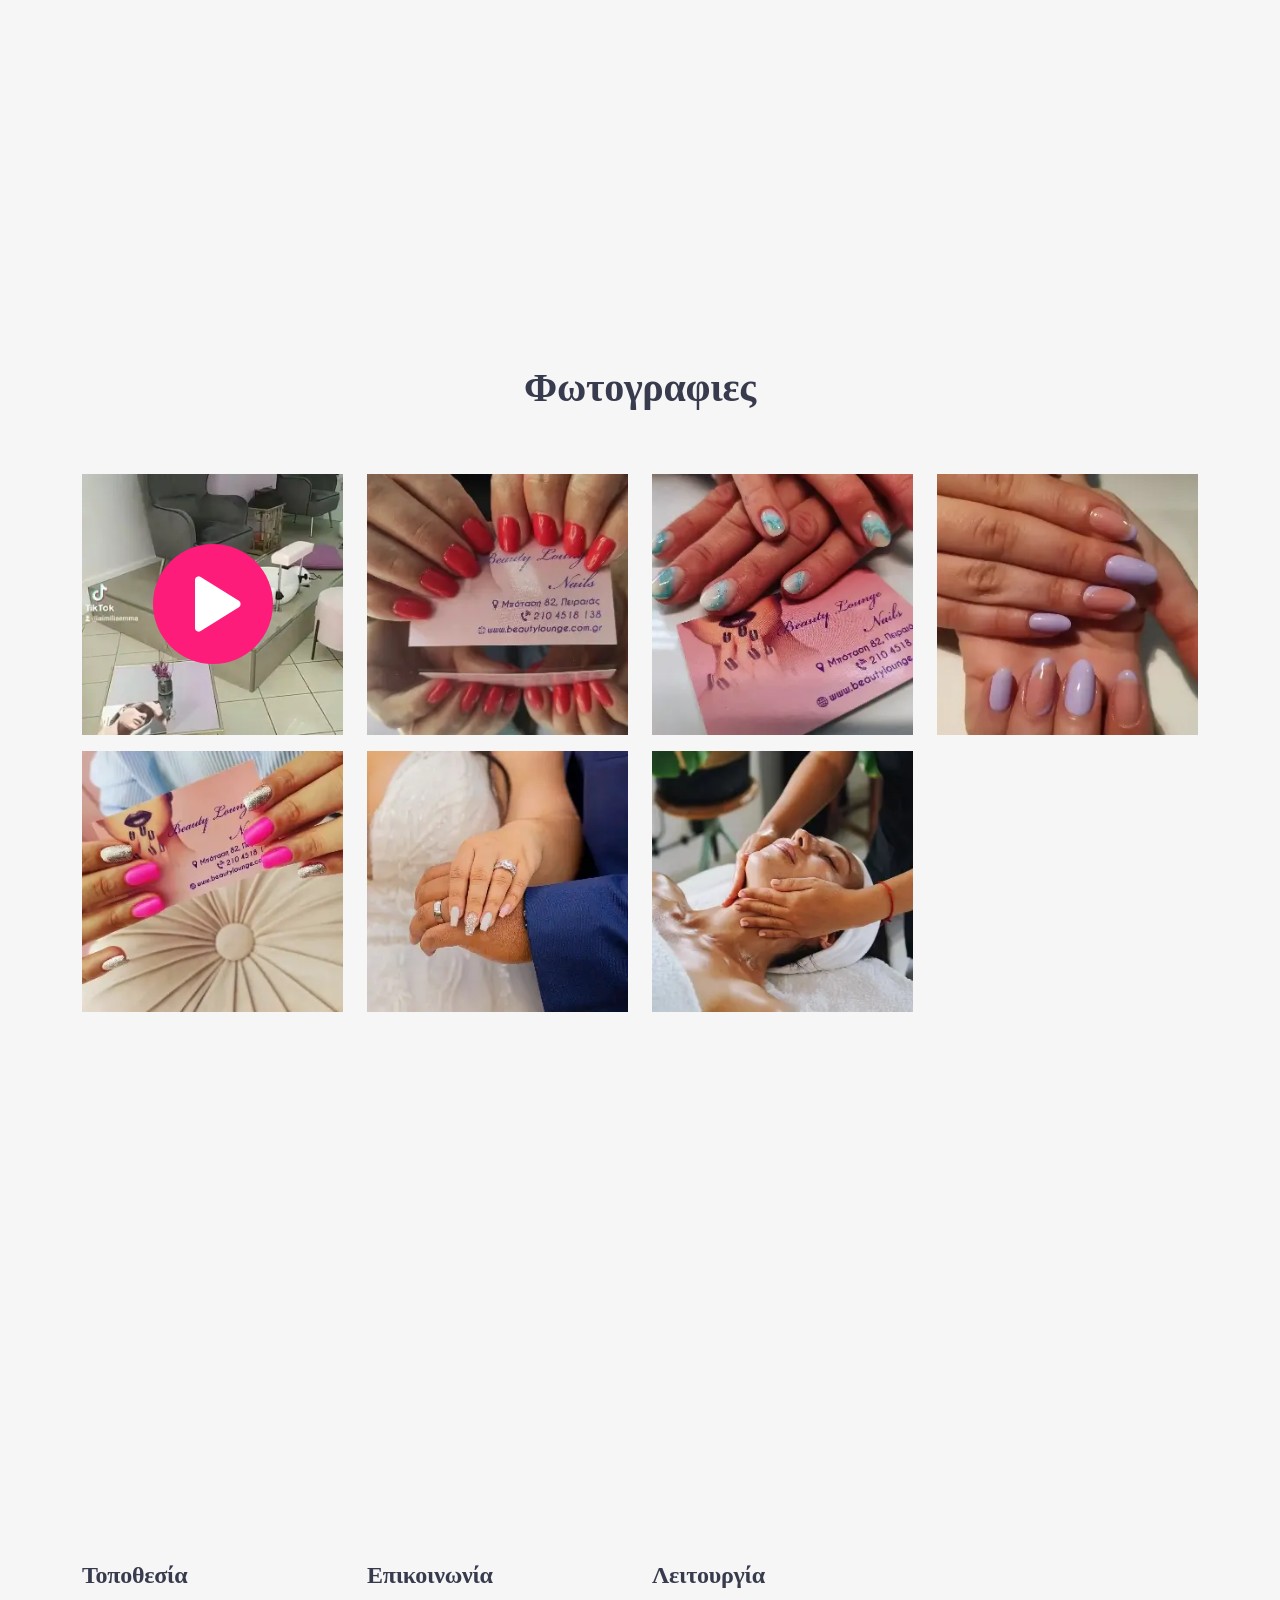
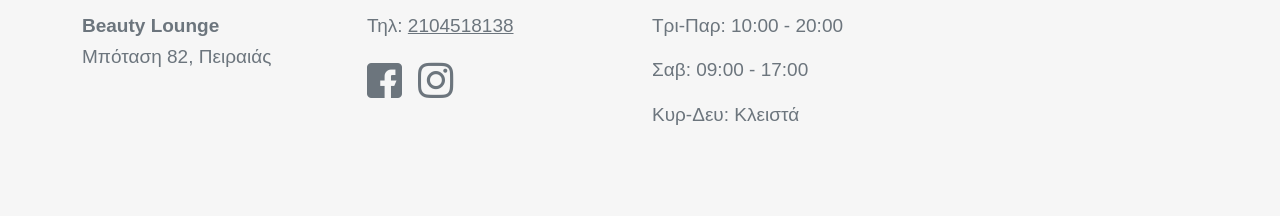
==== commit b8977f50: "Update site lang" ====
--- a/index.html
+++ b/index.html
@@ -1,5 +1,5 @@
 <!DOCTYPE html>
-<html lang="en">
+<html lang="el">
 <head>
 	<meta charset="utf-8">
 	<meta http-equiv="X-UA-Compatible" content="IE=edge" />
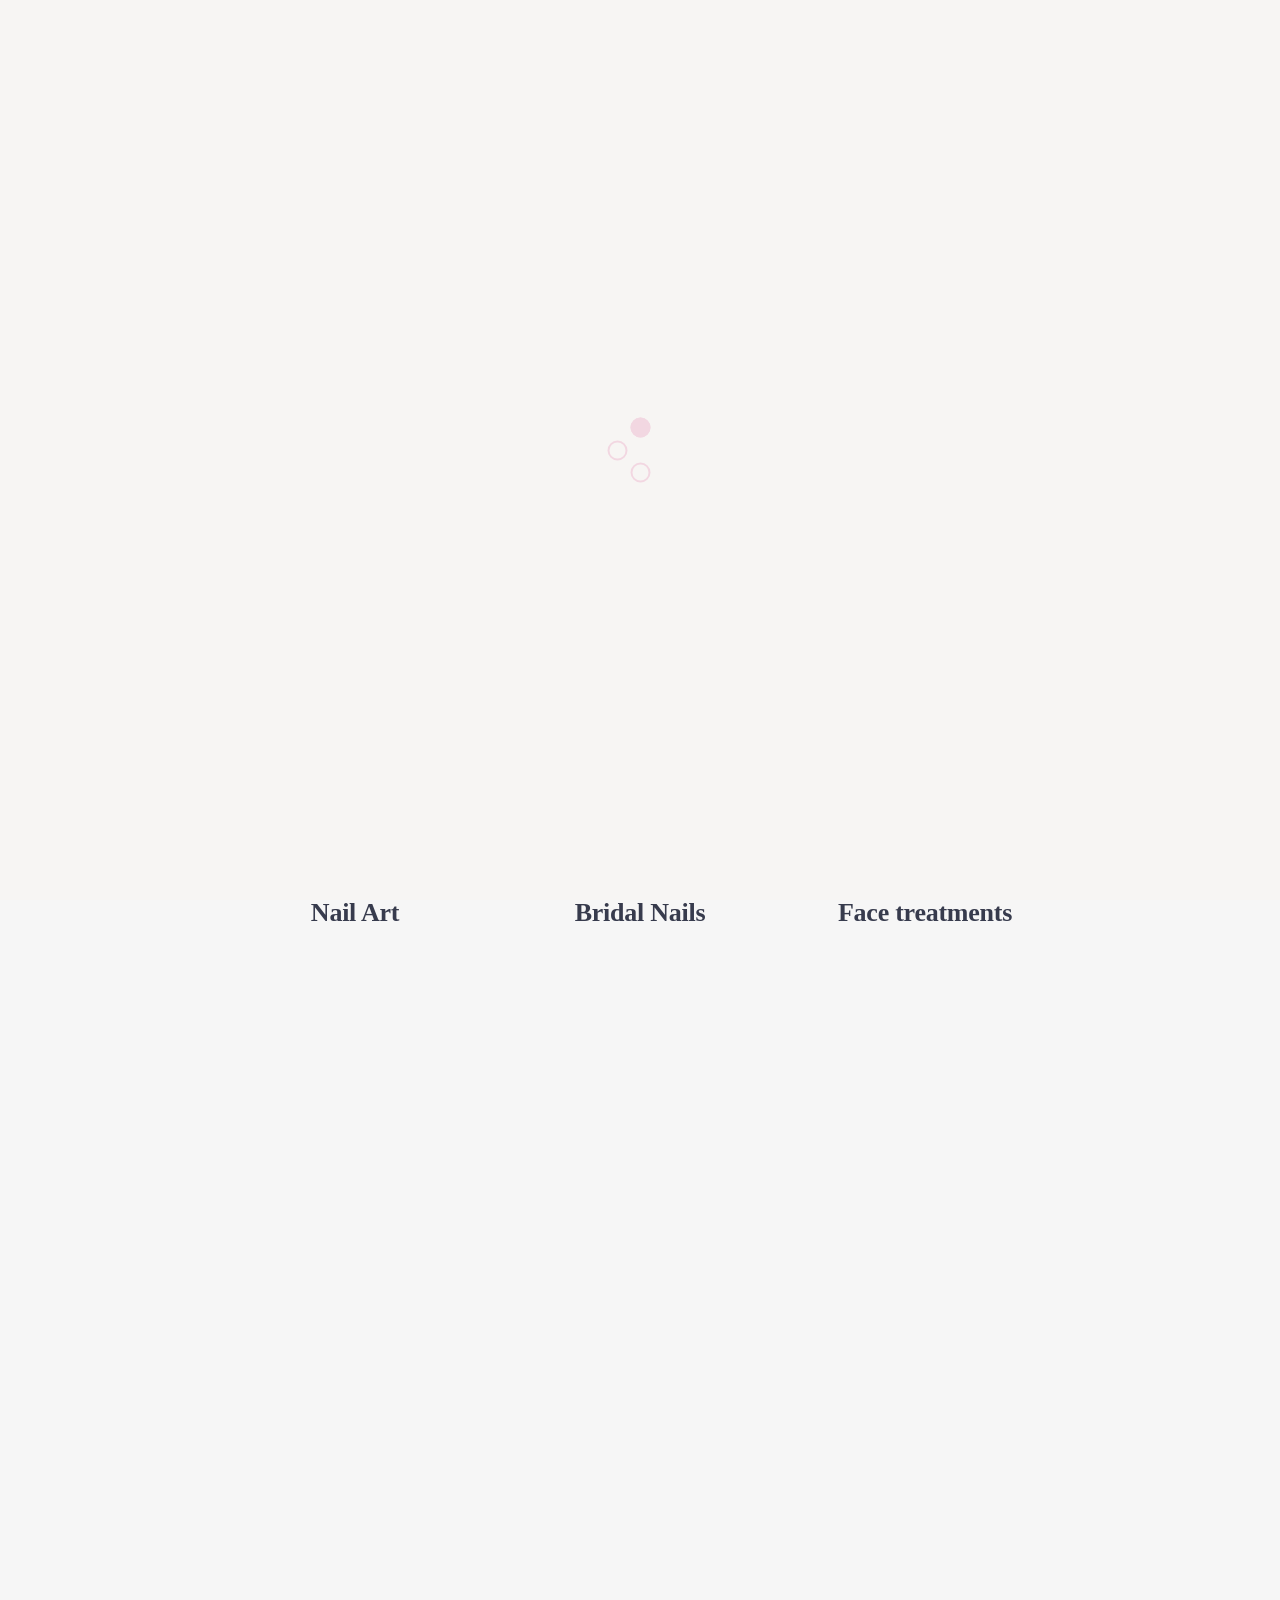
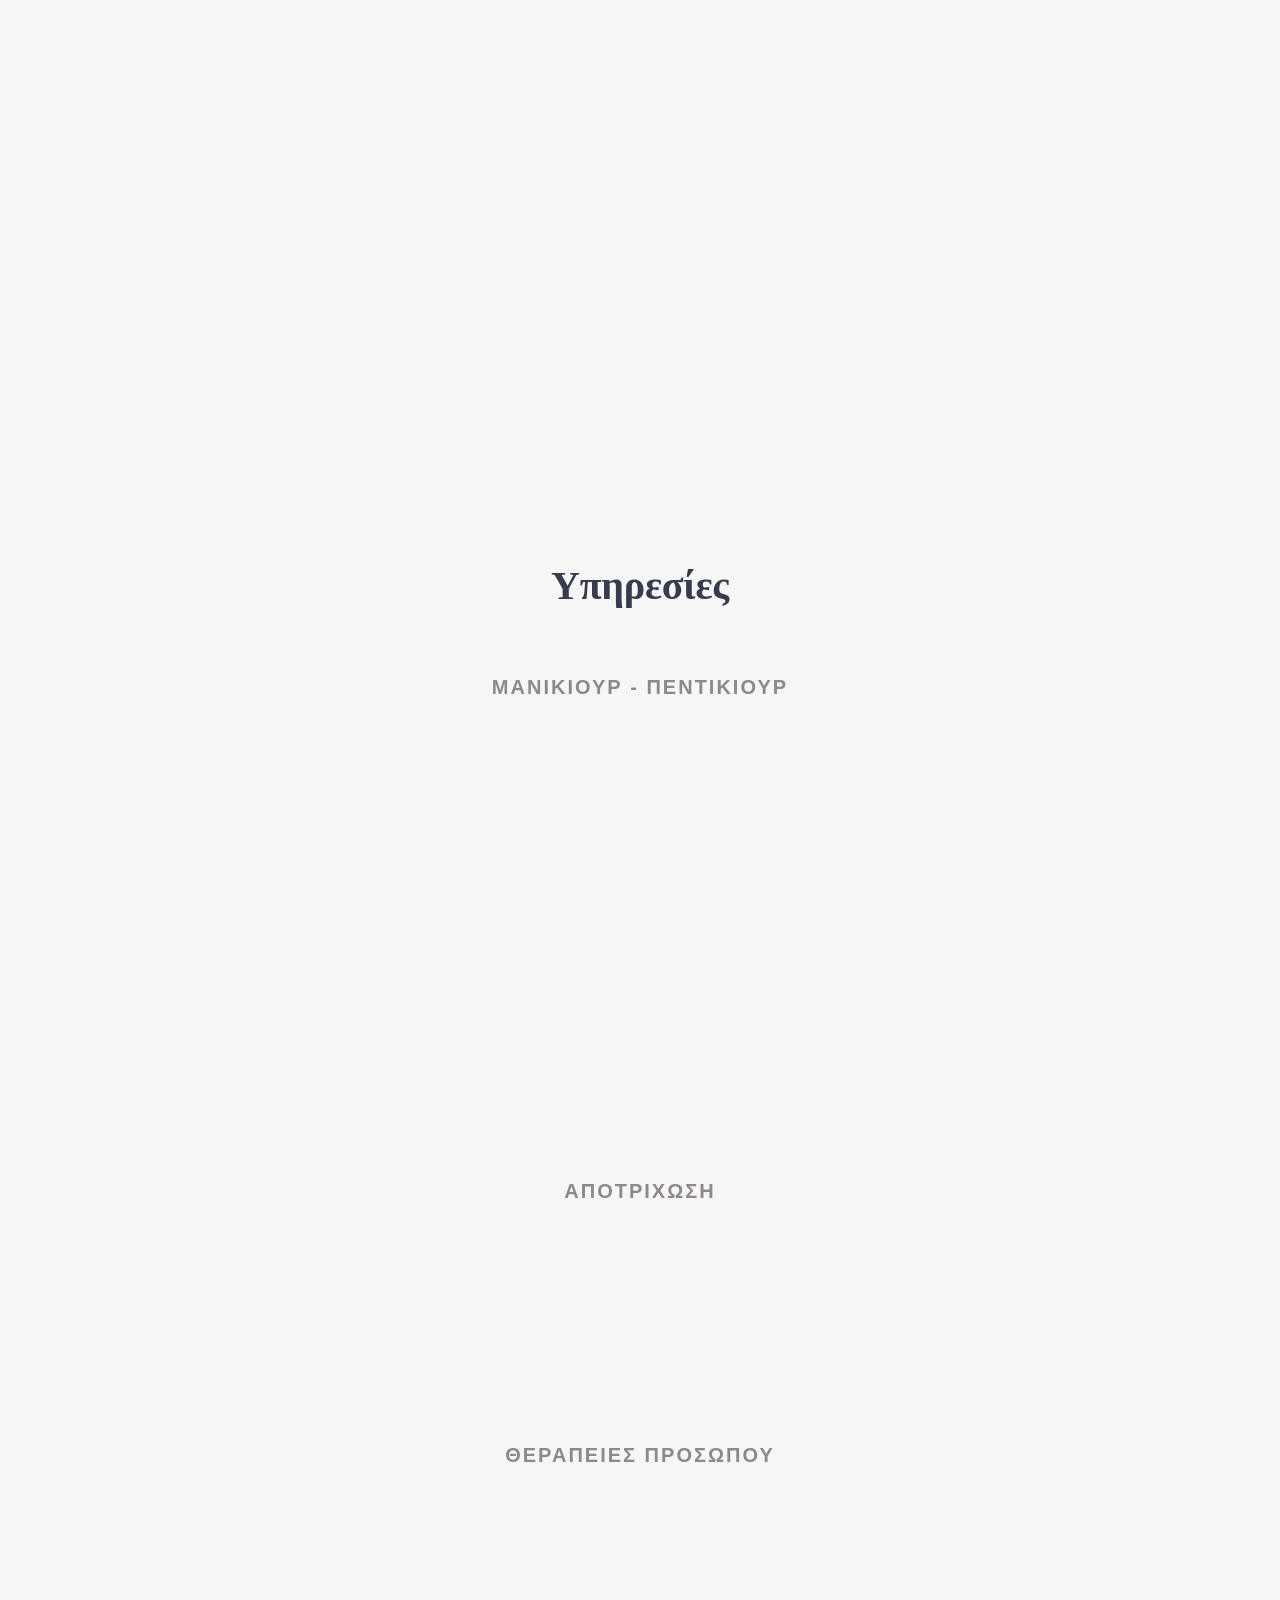
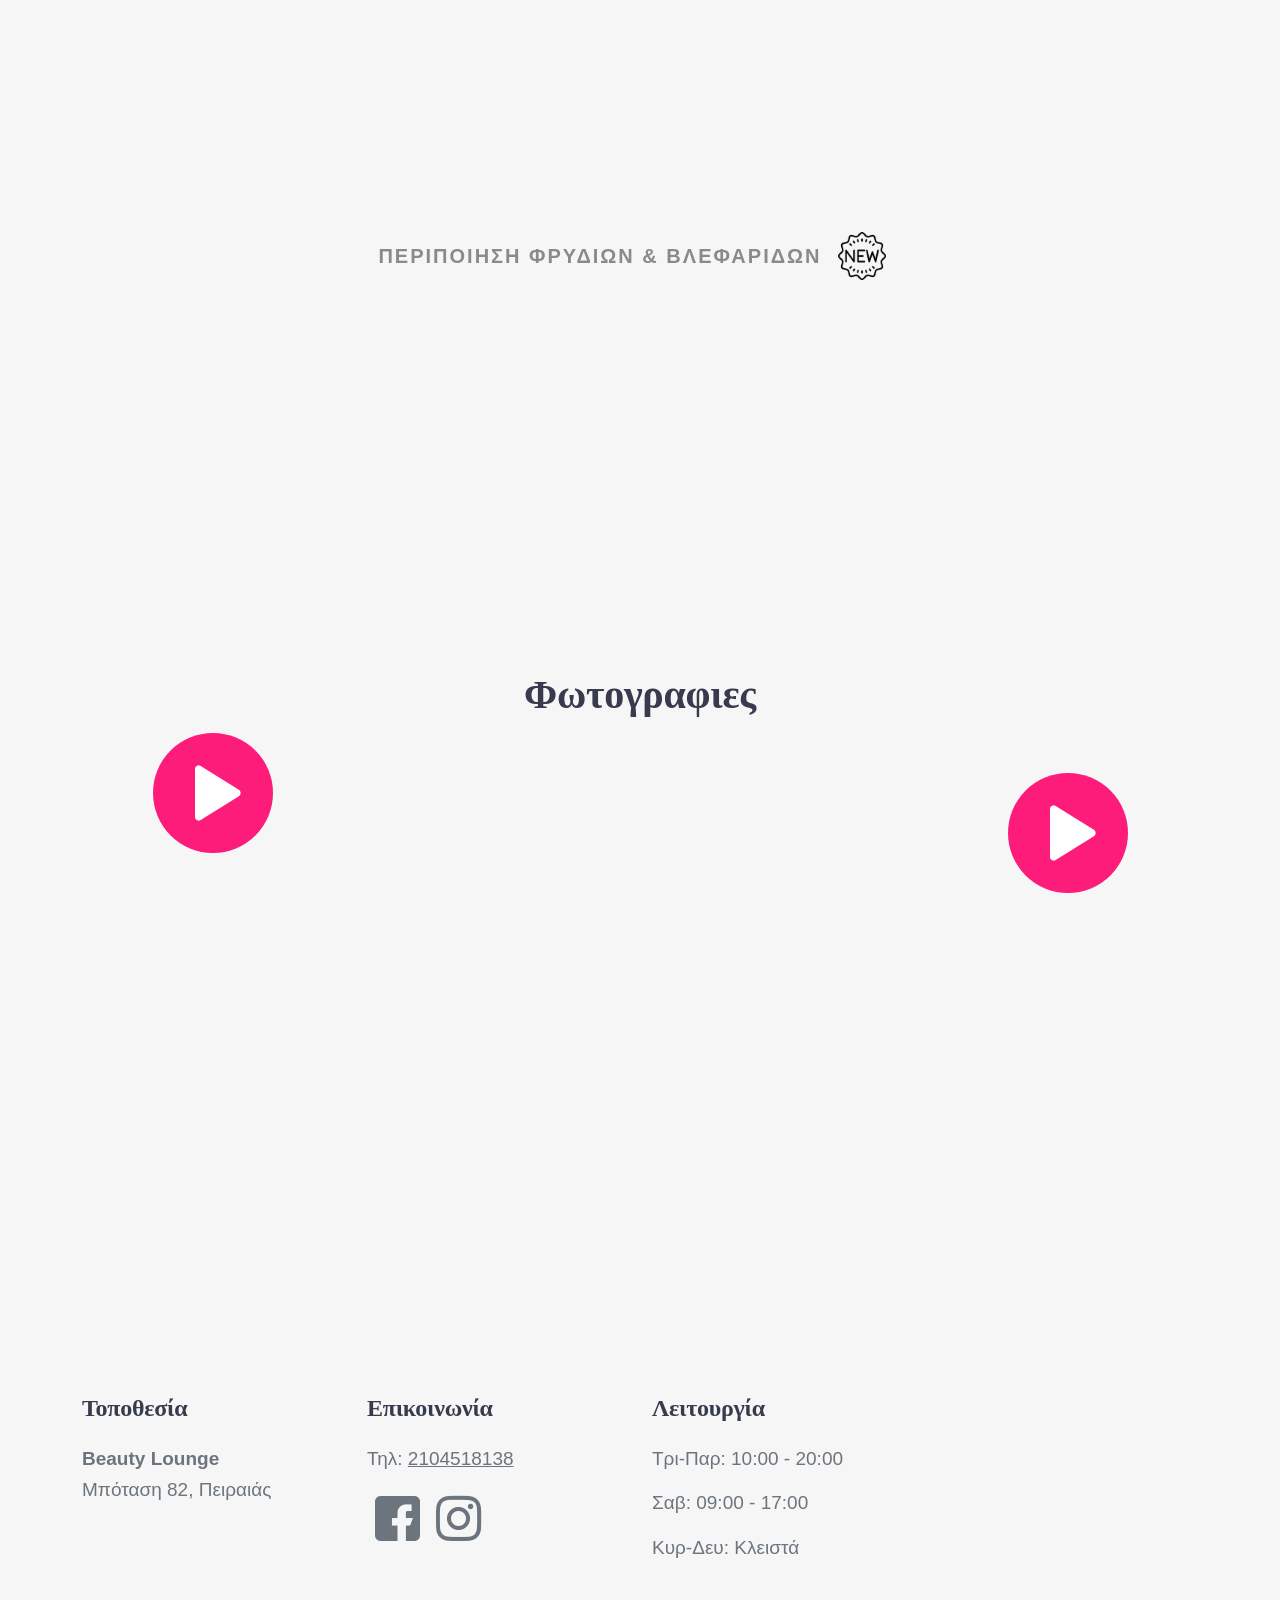
==== commit d3923069: "Add new services" ====
--- a/index.html
+++ b/index.html
@@ -732,6 +732,68 @@
 					</div> <!-- End row -->
 				</div> <!-- END PRICING-3 WRAPPER -->
 			</div> <!-- End container -->
+			<!-- SECTION TITLE -->
+			<div class="row justify-content-center">
+				<div class="col-lg-10 col-xl-8">
+					<div class="section-title title-01 mt-60 mb-60 d-flex justify-content-center">
+						<!-- Section ID -->
+						<span class="section-id section-id-xl d-inline-flex align-items-center mb-0">Περιποίηση φρυδιών & βλεφαρίδων</span>
+						<img src="images/new-icon.png" alt="mobile-logo" class="d-inline-flex mx-3" height="48" />
+						<!-- Title -->
+						<!-- <h3>Δείτε τις υπηρεσίες που προσφέρουμε</h3> -->
+					</div>
+				</div>
+			</div>
+			<div class="container">
+				<!-- PRICING-3 WRAPPER -->
+				<div class="pricing-3-wrapper">
+					<div class="row">
+						<!-- PRICING-3 TABLE -->
+						<div class="col-lg-6">
+							<div class="pricing-3-table pr-25 wow fadeInUp">
+								<!-- PRICING LIST -->
+								<ul class="pricing-3-list">
+									<li class="pricing-3-item resp-lst">
+										<div class="detail-price">
+											<div class="price-name">
+												<h5 class="h5-lg font-candara">Browlamination</h5>
+											</div>
+											<div class="price-dots"></div>
+											<div class="price-number">
+												<h5 class="h5-lg font-candara">€ 25</h5>
+											</div>
+										</div>
+										<div class="price-txt">
+											<p class="p-md"><em>Η νεότερη τάση της μόδας για πιο γεμάτα και πλούσια φρύδια. Προσφέρει φυσικό αποτέλεσμα, ιδανικό και για τα πιο άτσαλα φρύδια. Ισιώνει τις τρίχες των φρυδιών ώστε να είναι ευθύες, γεμάτες και προς την σωστή κατεύθυνση.</em></p>
+										</div>
+									</li>
+								</ul> <!-- END PRICING LIST -->
+							</div>
+						</div> <!-- END PRICING-3 TABLE -->
+						<!-- PRICING-3 TABLE -->
+						<div class="col-lg-6">
+							<div class="pricing-3-table pl-25 wow fadeInUp">
+								<ul class="pricing-3-list">
+									<li class="pricing-3-item">
+										<div class="detail-price">
+											<div class="price-name">
+												<h5 class="h5-lg font-candara">Lashlift</h5>
+											</div>
+											<div class="price-dots"></div>
+											<div class="price-number">
+												<h5 class="h5-lg font-candara">€ 30</h5>
+											</div>
+										</div>
+										<div class="price-txt">
+											<p class="p-md"><em>Ανορθωμένες βλεφαρίδες σαν να έχουν αναγεννηθεί. Έντονες, πυκνές και με την καμπυλότητα που ταιριάζει στην καθεμία μας ξεχωριστά. Φυσικό αποτέλεσμα, χωρίς υπερβολές. Έντονο βλέμμα που κερδίζει τις εντυπώσεις.</em></p>
+										</div>
+									</li>
+								</ul> <!-- END PRICING LIST -->
+							</div>
+						</div> <!-- END PRICING-3 TABLE -->
+					</div> <!-- End row -->
+				</div> <!-- END PRICING-3 WRAPPER -->
+			</div> <!-- End container -->
 		</section> <!-- END PRICING-3 -->
 		<!-- GALLERY-2 -->
 		<section id="gallery" class="pt-100 gallery-section division">
@@ -874,6 +936,19 @@
 									</div>
 								</div>
 							</div>
+						</div>
+					</div>
+					<!-- VIDEO -->
+					<div class="col">
+						<div id="img-2-1" class="video-preview">
+							<!-- Play Icon -->
+							<div class="video-popup1" href="images/video/lashlift-browlamination.mp4">
+								<div class="video-btn video-btn-xl bg--rose ico-90">
+									<div class="video-block-wrapper"><span class="flaticon-18"></span></div>
+								</div>
+							</div>
+							<!-- Preview Image -->
+							<img class="img-fluid" src="images/gallery/thumbs/lashlift-browlamination-thumb.webp" loading="lazy" alt="video-preview">
 						</div>
 					</div>
 				</div> <!-- END IMAGES HOLDER -->
@@ -957,9 +1032,9 @@
 							<!-- Email -->
 							<!-- <p class="p-lg"><a href="mailto:yourdomain@mail.com" class="txt-600">hello@yourdomain.com</a></p> -->
 							<!-- List -->
-							<ul class="foo-socials ico-20 text-center clearfix">
+							<ul class="foo-socials ico-45 text-center clearfix ps-2">
 								<li><a href="https://www.facebook.com/Beauty-Lounge_Piraeus-100943479301078/" target="_blank" class="ico-twitter"><span class="flaticon-facebook"></span></a></li>
-								<li><a href="https://www.instagram.com/beauty_lounge_nails_face/" target="_blank" class="ico-facebook"><span class="flaticon-instagram"></span></a></li>
+								<li><a href="https://www.instagram.com/beautyloungenailspiraeus/" target="_blank" class="ico-facebook"><span class="flaticon-instagram"></span></a></li>
 							</ul>
 						</div>
 					</div>
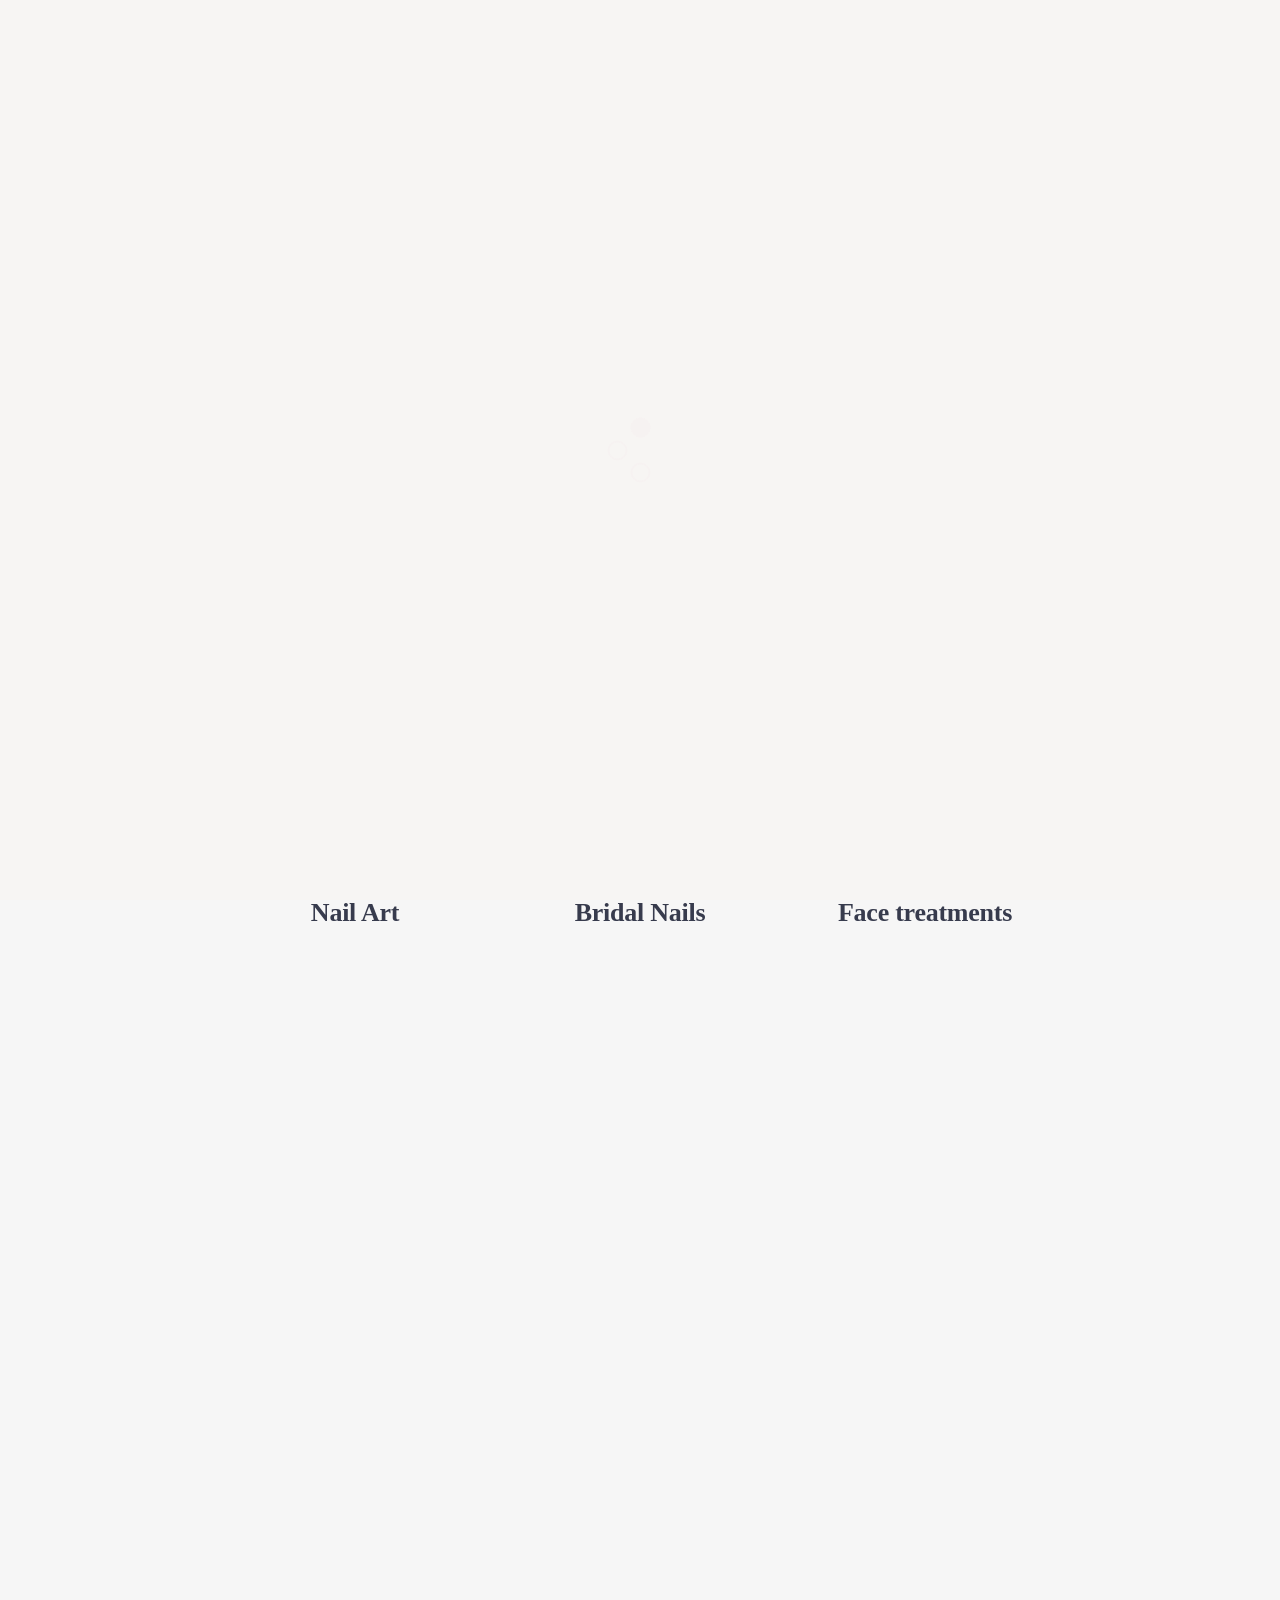
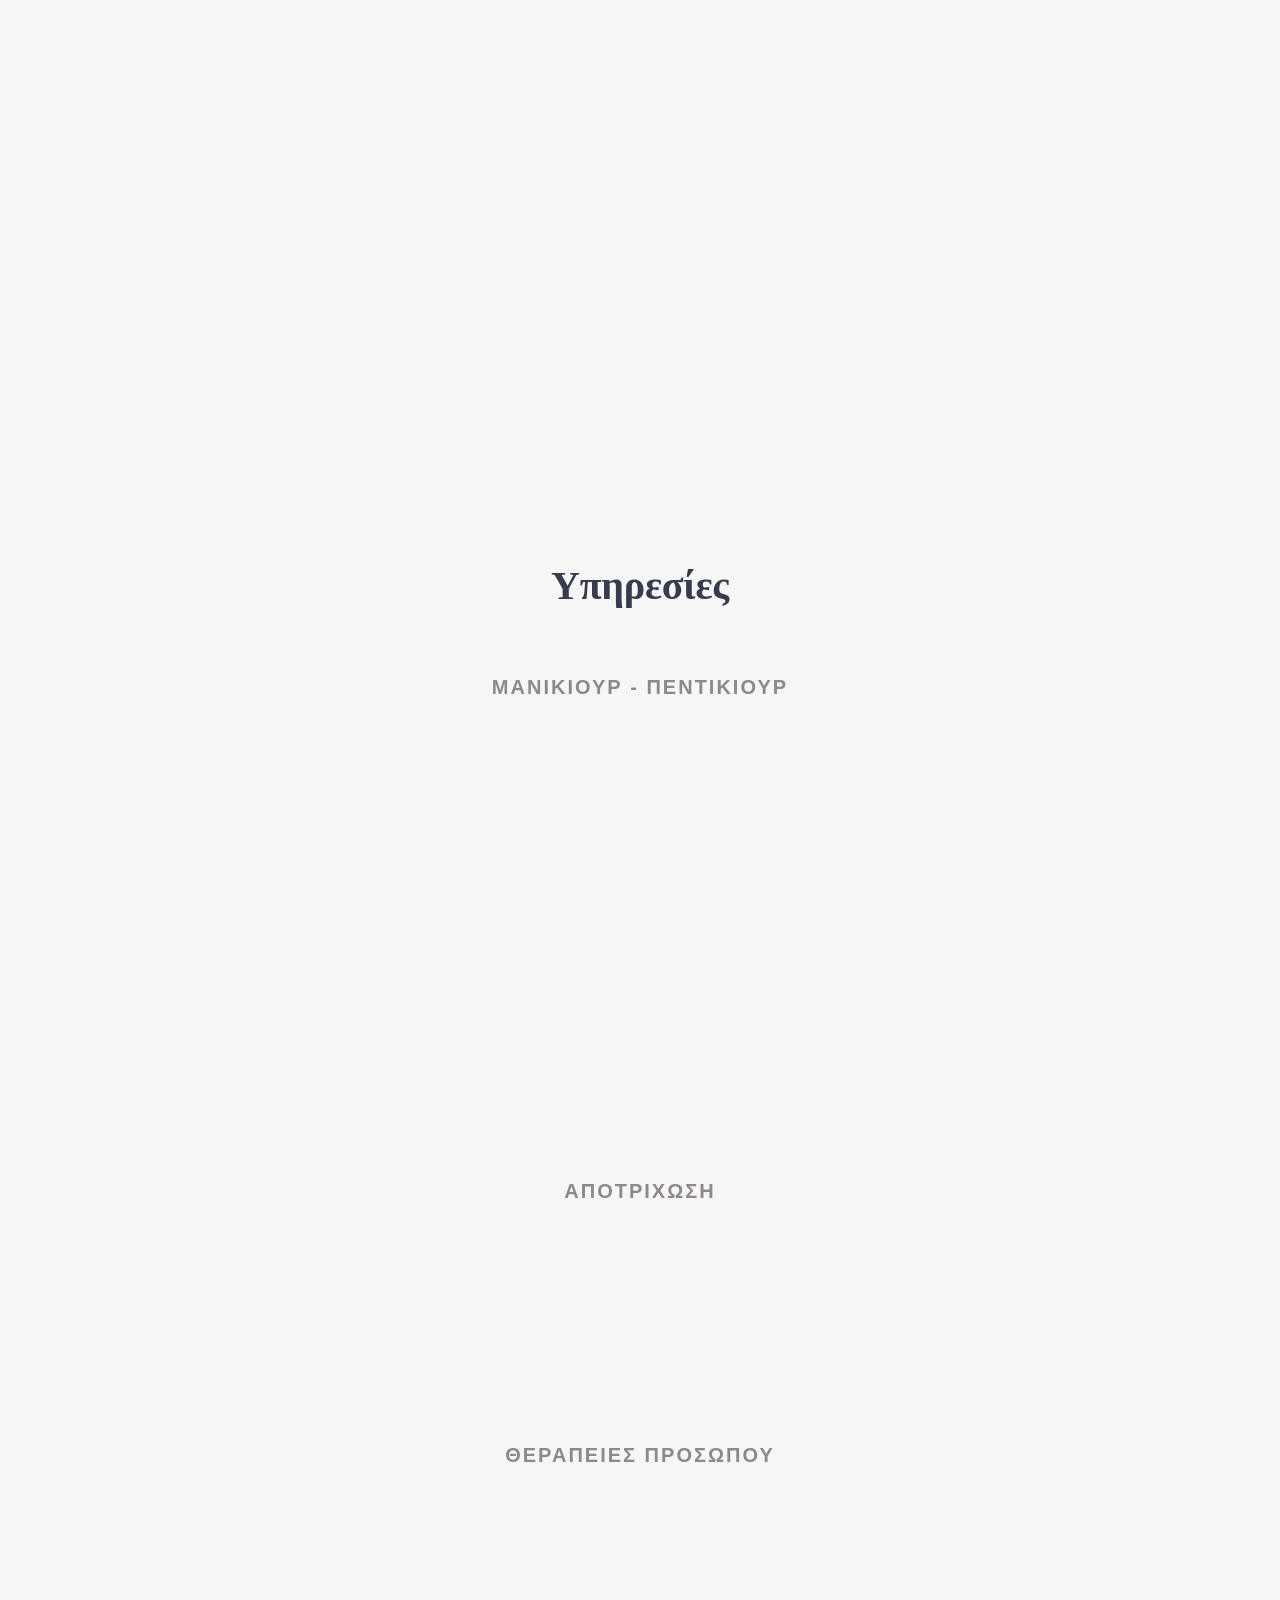
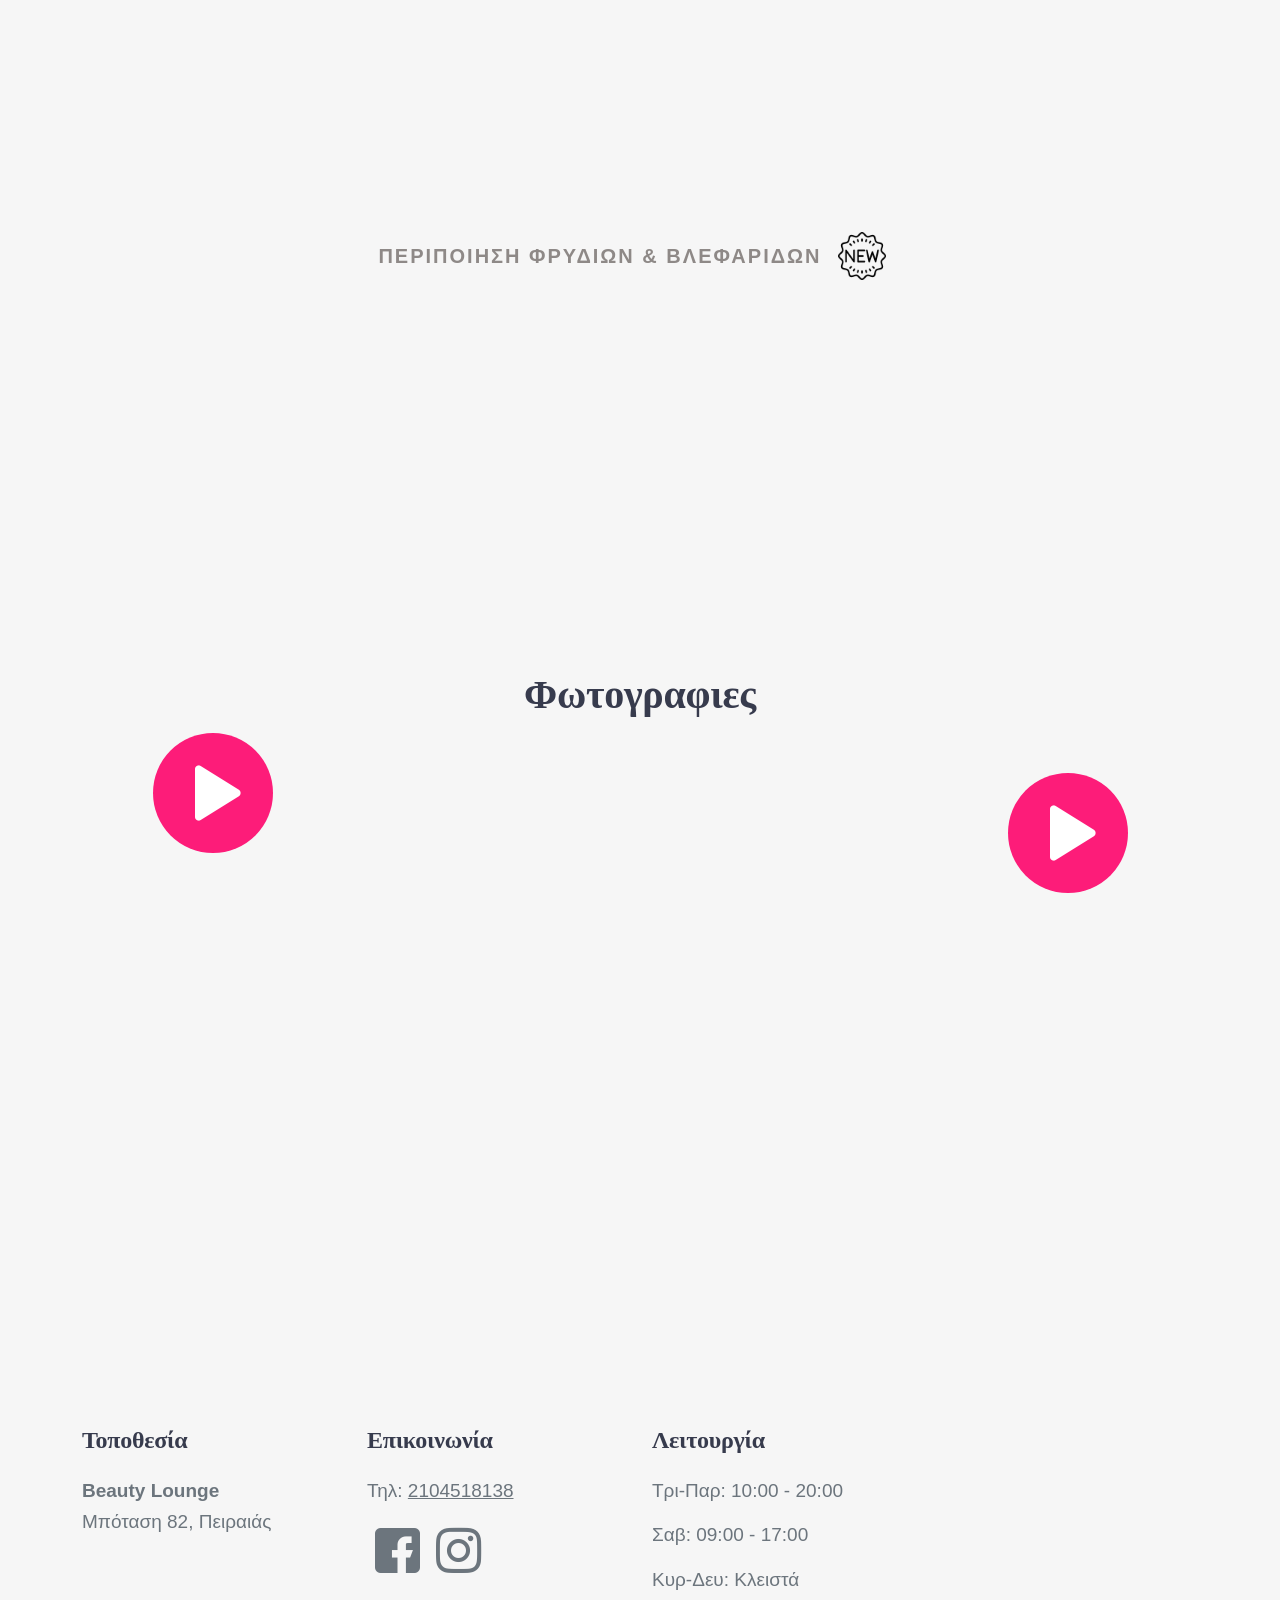
==== commit 32e8710a: "Add photos" ====
--- a/index.html
+++ b/index.html
@@ -951,6 +951,101 @@
 							<img class="img-fluid" src="images/gallery/thumbs/lashlift-browlamination-thumb.webp" loading="lazy" alt="video-preview">
 						</div>
 					</div>
+					<!-- IMAGE -->
+					<div class="col">
+						<div id="img-2-1" class="gallery-image">
+							<div class="image-link" href="images/gallery/manicure-1.webp">
+								<div class="hover-overlay d-flex justify-content-center">
+									<!-- Image -->
+									<img class="img-fluid" src="images/gallery/thumbs/manicure-1-thumb.webp" loading="lazy" alt="gallery-image" />
+									<div class="item-overlay"></div>
+									<!-- Image Description -->
+									<div class="image-description white--color">
+										<div class="image-caption">
+											<p class="txt-upcase">MANICURE</p>
+											<h5 class="h5-lg">Nail Art</h5>
+										</div>
+									</div>
+								</div>
+							</div>
+						</div>
+					</div>
+					<!-- IMAGE -->
+					<div class="col">
+						<div id="img-2-1" class="gallery-image">
+							<div class="image-link" href="images/gallery/manicure-2.webp">
+								<div class="hover-overlay d-flex justify-content-center">
+									<!-- Image -->
+									<img class="img-fluid" src="images/gallery/thumbs/manicure-2-thumb.webp" loading="lazy" alt="gallery-image" />
+									<div class="item-overlay"></div>
+									<!-- Image Description -->
+									<div class="image-description white--color">
+										<div class="image-caption">
+											<p class="txt-upcase">MANICURE</p>
+											<h5 class="h5-lg">Nail Art</h5>
+										</div>
+									</div>
+								</div>
+							</div>
+						</div>
+					</div>
+					<!-- IMAGE -->
+					<div class="col">
+						<div id="img-2-1" class="gallery-image">
+							<div class="image-link" href="images/gallery/manicure-3.webp">
+								<div class="hover-overlay d-flex justify-content-center">
+									<!-- Image -->
+									<img class="img-fluid" src="images/gallery/thumbs/manicure-3-thumb.webp" loading="lazy" alt="gallery-image" />
+									<div class="item-overlay"></div>
+									<!-- Image Description -->
+									<div class="image-description white--color">
+										<div class="image-caption">
+											<p class="txt-upcase">MANICURE</p>
+											<h5 class="h5-lg">Nail Art</h5>
+										</div>
+									</div>
+								</div>
+							</div>
+						</div>
+					</div>
+					<!-- IMAGE -->
+					<div class="col">
+						<div id="img-2-1" class="gallery-image">
+							<div class="image-link" href="images/gallery/manicure-4.webp">
+								<div class="hover-overlay d-flex justify-content-center">
+									<!-- Image -->
+									<img class="img-fluid" src="images/gallery/thumbs/manicure-4-thumb.webp" loading="lazy" alt="gallery-image" />
+									<div class="item-overlay"></div>
+									<!-- Image Description -->
+									<div class="image-description white--color">
+										<div class="image-caption">
+											<p class="txt-upcase">MANICURE</p>
+											<h5 class="h5-lg">Nail Art</h5>
+										</div>
+									</div>
+								</div>
+							</div>
+						</div>
+					</div>
+					<!-- IMAGE -->
+					<div class="col">
+						<div id="img-2-1" class="gallery-image">
+							<div class="image-link" href="images/gallery/manicure-5.webp">
+								<div class="hover-overlay d-flex justify-content-center">
+									<!-- Image -->
+									<img class="img-fluid" src="images/gallery/thumbs/manicure-5-thumb.webp" loading="lazy" alt="gallery-image" />
+									<div class="item-overlay"></div>
+									<!-- Image Description -->
+									<div class="image-description white--color">
+										<div class="image-caption">
+											<p class="txt-upcase">MANICURE</p>
+											<h5 class="h5-lg">Nail Art</h5>
+										</div>
+									</div>
+								</div>
+							</div>
+						</div>
+					</div>
 				</div> <!-- END IMAGES HOLDER -->
 			</div> <!-- End container -->
 		</section> <!-- END GALLERY-2 -->
